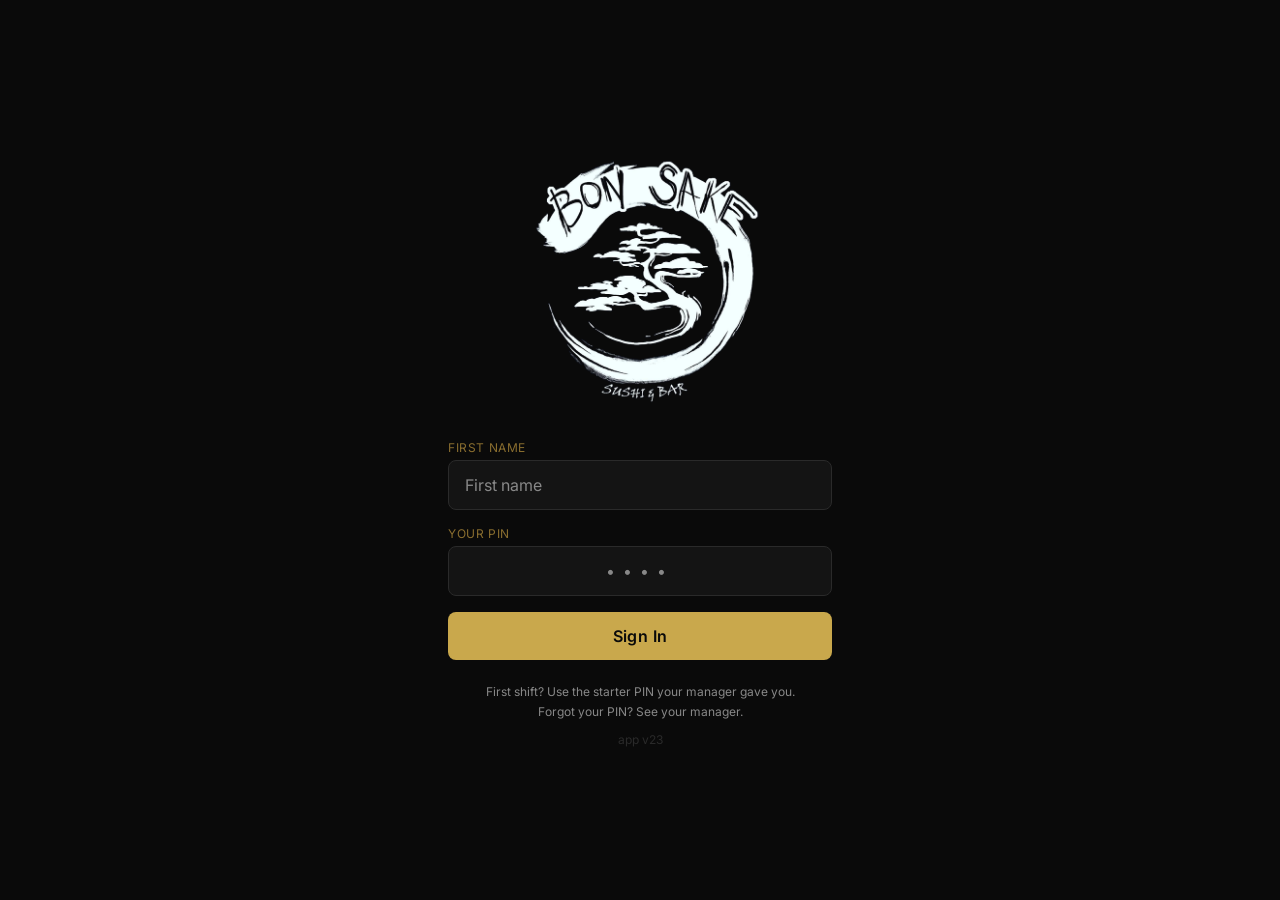
==== index.html @ b31db30c "v26: Level 2 becomes Describe It Level 1 stays recognition: pick the dish's ingredients out of a gri" ====
<!DOCTYPE html>
<html lang="en">
<head>
<meta charset="UTF-8" />
<meta name="viewport" content="width=device-width, initial-scale=1.0" />
<title>Bon Sake Sushi &amp; Bar Training Tool</title>

<!-- Fonts -->
<link rel="preconnect" href="https://fonts.googleapis.com">
<link rel="preconnect" href="https://fonts.gstatic.com" crossorigin>
<link href="https://fonts.googleapis.com/css2?family=Inter:wght@300;400;500;600;700&family=Shippori+Mincho:wght@500;600;700;800&display=swap" rel="stylesheet">

<!-- Safety net FIRST, stylesheet SECOND: if styles.css ever fails to load,
     screens still never stack. Because the stylesheet comes later, its own
     rules (including responsive lg:block overrides of .hidden) win whenever
     it is present. No !important here for exactly that reason. -->
<style>
  .hidden { display: none; }
</style>

<!-- Styles: pre-built at release time (see tools/regen-styles.html), so no
     in-browser compiler and no CDN dependency. Works on browsers as old as
     a 2013 iPad. Custom colors/fonts live in tools/regen-styles.html. -->
<link rel="stylesheet" href="/styles.css">

<style>
  html, body { background:#0A0A0A; }
  ::-webkit-scrollbar { height:6px; width:6px; }
  ::-webkit-scrollbar-track { background:#141414; }
  ::-webkit-scrollbar-thumb { background:#2A2A2A; border-radius:3px; }
  .no-scrollbar::-webkit-scrollbar { display:none; }
  .no-scrollbar { -ms-overflow-style:none; scrollbar-width:none; }

  /* Masks the PIN visually (shows dots) WITHOUT type="password", so the
     browser's password manager ignores it — no save prompts, no false
     "found in a data breach" warnings on 4-digit PINs. */
  .pin-mask { -webkit-text-security: disc; text-security: disc; }

  /* Flashcard flip */
  .flip-card { perspective: 1200px; }
  .flip-inner { position:relative; width:100%; height:100%; transition:transform .5s; transform-style:preserve-3d; }
  .flip-card.flipped .flip-inner { transform: rotateY(180deg); }
  .flip-face { position:absolute; inset:0; backface-visibility:hidden; -webkit-backface-visibility:hidden; display:flex; align-items:center; justify-content:center; border-radius:1rem; }
  .flip-back { transform: rotateY(180deg); }

  /* Selected table in the placement test */
  .tp-sel { box-shadow: 0 0 0 3px rgba(201,168,76,0.9); border-color: #C9A84C !important; }

  /* Highlighted table in the Table Number Test */
  .tbl-pulse { animation: tblPulse 1.2s ease-in-out infinite; }
  @keyframes tblPulse { 0%,100% { box-shadow: 0 0 0 0 rgba(201,168,76,0.7); } 50% { box-shadow: 0 0 0 9px rgba(201,168,76,0); } }

  .fade-in { animation: fadeIn .25s ease-out; }
  @keyframes fadeIn { from { opacity:0; transform: translateY(6px); } to { opacity:1; transform:none; } }

  .spin { animation: spin 1s linear infinite; }
  @keyframes spin { to { transform: rotate(360deg); } }

  /* Checklist editor: the row being dragged floats above the list */
  .dragging { opacity:.92; border-color:#C9A84C !important; box-shadow:0 8px 20px rgba(0,0,0,.55); }

  /* Floor map tiles keep a usable minimum size on small phones, whatever
     their percentage box works out to. */
  .tpTable, .floorTile { min-width:34px; min-height:30px; }
  .floorMark { min-height:20px; }

  /* Progress-page accordion sections */
  details.acc > summary { cursor:pointer; list-style:none; }
  details.acc > summary::-webkit-details-marker { display:none; }
  details.acc > summary .acc-chev { display:inline-block; transition: transform .2s; }
  details.acc[open] > summary .acc-chev { transform: rotate(90deg); }
</style>

<!-- PWA: home screen install support -->
<link rel="manifest" href="/manifest.json">
<meta name="theme-color" content="#0A0A0A">

<!-- iOS-specific home screen support -->
<meta name="apple-mobile-web-app-capable" content="yes">
<meta name="apple-mobile-web-app-status-bar-style" content="black-translucent">
<meta name="apple-mobile-web-app-title" content="Bon Sake">
<link rel="apple-touch-icon" href="/icons/icon-192.png">

<!-- Android / general -->
<link rel="icon" type="image/png" sizes="192x192" href="/icons/icon-192.png">
<link rel="icon" type="image/png" sizes="512x512" href="/icons/icon-512.png">
</head>

<body class="bg-bg text-text font-body min-h-screen antialiased">

<!-- =====================================================================
     GLOBAL LOADING OVERLAY
====================================================================== -->
<div id="loader" role="status" aria-live="polite" class="hidden fixed inset-0 z-[100] bg-black/70 backdrop-blur-sm flex items-center justify-center">
  <div class="flex flex-col items-center gap-3">
    <svg class="spin w-9 h-9 text-gold" viewBox="0 0 24 24" fill="none">
      <circle cx="12" cy="12" r="10" stroke="#2A2A2A" stroke-width="3"></circle>
      <path d="M12 2a10 10 0 0 1 10 10" stroke="#C9A84C" stroke-width="3" stroke-linecap="round"></path>
    </svg>
    <p id="loaderText" class="text-muted text-sm tracking-wide">Loading…</p>
  </div>
</div>

<!-- =====================================================================
     CONNECTION BANNER + TOASTS
     The banner owns "are we online" truth; toasts announce one-off
     successes and failures. Both are aria-live so screen readers hear them.
====================================================================== -->
<div id="offlineBanner" role="status" aria-live="polite"
     class="hidden fixed top-0 inset-x-0 z-[110] bg-[#4a3a12] border-b border-gold text-[#f0e2b8] text-center text-sm py-2 px-4"></div>
<div id="toastWrap" aria-live="polite"
     class="fixed bottom-24 inset-x-0 z-[120] flex flex-col items-center gap-2 px-4 pointer-events-none"></div>

<!-- =====================================================================
     LOGIN VIEW
====================================================================== -->
<section id="view-login" class="min-h-screen flex flex-col items-center justify-center px-6 py-10">
  <div class="w-full max-w-sm fade-in">
    <div id="loginLogo" class="flex justify-center mb-3"></div>

    <!-- Sign-in: first name + PIN. The PIN field brings up the number pad.
         The last-name field appears only when two people share both. -->
    <form id="loginForm" class="mt-8 space-y-4">
      <div>
        <label class="block text-xs uppercase tracking-wider text-golddim mb-1">First Name</label>
        <input id="loginFirst" type="text" autocomplete="off" required
          class="w-full bg-surface border border-line rounded-lg px-4 py-3 text-text placeholder-muted focus:border-gold focus:outline-none" placeholder="First name" />
      </div>
      <div>
        <label class="block text-xs uppercase tracking-wider text-golddim mb-1">Your PIN</label>
        <input id="loginPin" type="text" inputmode="numeric" pattern="[0-9]*" maxlength="5" required
          autocomplete="off" autocorrect="off" autocapitalize="off" spellcheck="false"
          class="pin-mask w-full bg-surface border border-line rounded-lg px-4 py-3 text-text text-center tracking-[0.5em] placeholder-muted focus:border-gold focus:outline-none" placeholder="••••" />
      </div>
      <div id="loginNames" class="hidden space-y-4">
        <p id="loginNamesMsg" class="text-xs text-gold text-center leading-relaxed"></p>
        <div>
          <label class="block text-xs uppercase tracking-wider text-golddim mb-1">Last Name</label>
          <input id="loginLast" type="text" autocomplete="off"
            class="w-full bg-surface border border-line rounded-lg px-4 py-3 text-text placeholder-muted focus:border-gold focus:outline-none" placeholder="Last name" />
        </div>
      </div>
      <p id="loginError" class="hidden text-fail text-sm text-center"></p>
      <button type="submit"
        class="w-full bg-gold hover:bg-[#d8b85e] text-bg font-semibold py-3 rounded-lg tracking-wide transition-colors">
        Sign In
      </button>
    </form>
    <p class="text-center text-muted text-xs mt-6">First shift? Use the starter PIN your manager gave you.</p>
    <p class="text-center text-muted text-xs mt-1">Forgot your PIN? See your manager.</p>
    <p id="verLine" class="text-center text-line text-xs mt-3">app v23</p>
  </div>
</section>

<!-- =====================================================================
     CHOOSE-YOUR-PIN VIEW
     Shown after signing in with the shared starter PIN (12345).
     Unskippable: from here on, first name + this PIN is the sign-in.
====================================================================== -->
<section id="view-pinchange" class="hidden min-h-screen flex flex-col items-center justify-center px-6 py-10">
  <div class="w-full max-w-sm fade-in text-center">
    <div id="pinLogo" class="flex justify-center mb-4"></div>
    <h2 class="font-display text-2xl text-text">Choose your PIN</h2>
    <p class="text-muted text-sm mt-2 leading-relaxed">Pick a 4 or 5 digit code only you know. From now on you sign in with your first name and this PIN.</p>
    <input id="newPin1" type="text" inputmode="numeric" pattern="[0-9]*" maxlength="5"
      autocomplete="off" autocorrect="off" autocapitalize="off" spellcheck="false"
      class="pin-mask w-full bg-surface border border-line rounded-lg px-4 py-3 text-text text-center tracking-[0.5em] placeholder-muted focus:border-gold focus:outline-none mt-6" placeholder="New PIN" />
    <input id="newPin2" type="text" inputmode="numeric" pattern="[0-9]*" maxlength="5"
      autocomplete="off" autocorrect="off" autocapitalize="off" spellcheck="false"
      class="pin-mask w-full bg-surface border border-line rounded-lg px-4 py-3 text-text text-center tracking-[0.5em] placeholder-muted focus:border-gold focus:outline-none mt-3" placeholder="Type it again" />
    <p id="pinChangeError" class="hidden text-fail text-sm mt-3"></p>
    <button onclick="submitNewPin()" class="mt-5 w-full bg-gold hover:bg-[#d8b85e] text-bg font-semibold py-3 rounded-lg transition-colors">Save My PIN</button>
    <button onclick="logout()" class="mt-3 w-full text-muted text-xs py-2">Log out instead</button>
  </div>
</section>

<!-- =====================================================================
     MAIN APP
====================================================================== -->
<section id="view-main" class="hidden min-h-screen flex flex-col">

  <!-- Header: identity only. The tab bar lives at the BOTTOM of the screen,
       where thumbs naturally rest on a phone. -->
  <header class="sticky top-0 z-40 bg-nav border-b border-line">
    <div class="max-w-5xl mx-auto px-4">
      <div class="flex items-center justify-between py-3">
        <div class="flex items-center gap-2.5">
          <div id="headerLogo" class="flex items-center"></div>
        </div>
        <div class="flex items-center gap-3">
          <!-- Who's logged in, made loud on purpose: on a shared device the next
               person needs to see at a glance that this is not their session. -->
          <span id="headerUser" class="inline-flex items-center gap-1.5 bg-chip border border-gold text-gold text-sm font-semibold rounded-full px-3.5 py-1.5"></span>
          <button onclick="logout()" class="text-xs text-muted hover:text-gold border border-line rounded-md px-3 py-1.5 transition-colors">Log out</button>
        </div>
      </div>
    </div>
  </header>

  <!-- Bottom tab bar: big icons where fingers rest. The safe-area padding
       keeps it above the iPhone home indicator. -->
  <nav class="fixed bottom-0 inset-x-0 z-40 bg-nav border-t border-line" role="tablist" aria-label="App sections"
       style="padding-bottom:env(safe-area-inset-bottom)">
    <div class="max-w-5xl mx-auto flex gap-1 px-1">
      <button data-tab="training" onclick="switchTab('training')" class="tabBtn hidden flex-1 pt-2 pb-1.5 text-xs font-medium border-t-2 border-transparent text-muted transition-colors"><span class="block text-2xl leading-none mb-0.5" aria-hidden="true">🎓</span><span class="block">Training</span></button>
      <button data-tab="duties"   onclick="switchTab('duties')"   class="tabBtn flex-1 pt-2 pb-1.5 text-xs font-medium border-t-2 border-transparent text-muted transition-colors"><span class="block text-2xl leading-none mb-0.5" aria-hidden="true">✅</span><span class="block">Duties</span></button>
      <button data-tab="floor"    onclick="switchTab('floor')"    class="tabBtn flex-1 pt-2 pb-1.5 text-xs font-medium border-t-2 border-transparent text-muted transition-colors"><span class="block text-2xl leading-none mb-0.5" aria-hidden="true">🗺️</span><span class="block">Floor</span></button>
      <button data-tab="study"    onclick="switchTab('study')"    class="tabBtn flex-1 pt-2 pb-1.5 text-xs font-medium border-t-2 border-transparent text-muted transition-colors"><span class="block text-2xl leading-none mb-0.5" aria-hidden="true">📖</span><span class="block">Study</span></button>
      <button data-tab="test"     onclick="switchTab('test')"     class="tabBtn flex-1 pt-2 pb-1.5 text-xs font-medium border-t-2 border-transparent text-muted transition-colors"><span class="block text-2xl leading-none mb-0.5" aria-hidden="true">✏️</span><span class="block">Test</span></button>
      <button data-tab="progress" onclick="switchTab('progress')" class="tabBtn flex-1 pt-2 pb-1.5 text-xs font-medium border-t-2 border-transparent text-muted transition-colors"><span class="block text-2xl leading-none mb-0.5" aria-hidden="true">📊</span><span class="block">Progress</span></button>
      <button data-tab="team"     onclick="switchTab('team')"     class="tabBtn hidden flex-1 pt-2 pb-1.5 text-xs font-medium border-t-2 border-transparent text-muted transition-colors"><span class="block text-2xl leading-none mb-0.5" aria-hidden="true">👥</span><span class="block">Team</span></button>
    </div>
  </nav>

  <!-- Tab content (bottom padding clears the fixed tab bar) -->
  <main class="flex-1 max-w-5xl w-full mx-auto px-4 py-5 pb-28">
    <div id="tab-training" class="hidden" role="tabpanel" tabindex="-1" aria-label="Training"></div>
    <div id="tab-study"    class="hidden" role="tabpanel" tabindex="-1" aria-label="Study"></div>
    <div id="tab-floor"    class="hidden" role="tabpanel" tabindex="-1" aria-label="Floor"></div>
    <div id="tab-duties"   class="hidden" role="tabpanel" tabindex="-1" aria-label="Duties"></div>
    <div id="tab-test"     class="hidden" role="tabpanel" tabindex="-1" aria-label="Test"></div>
    <div id="tab-progress" class="hidden" role="tabpanel" tabindex="-1" aria-label="Progress"></div>
    <div id="tab-team"     class="hidden" role="tabpanel" tabindex="-1" aria-label="Team"></div>
  </main>
</section>

<!-- =====================================================================
     ANTI-CHEAT MODAL
====================================================================== -->
<div id="antiCheatModal" class="hidden fixed inset-0 z-[90] bg-black/85 flex items-center justify-center px-6">
  <div class="w-full max-w-md bg-surface border-2 border-gold rounded-2xl p-7 text-center fade-in">
    <div id="modalLogo" class="flex justify-center mb-4"></div>
    <h2 class="font-display text-2xl text-text leading-snug">This isn't an open book test.<br>Stay until it's complete.</h2>
    <p class="text-muted text-sm mt-4">Leaving this test early will be recorded and your manager will be able to see it.</p>
    <button id="antiCheatStart" class="mt-6 w-full bg-gold hover:bg-[#d8b85e] text-bg font-semibold py-3 rounded-lg transition-colors">
      I Understand. Start Test
    </button>
  </div>
</div>

<!-- =====================================================================
     STYLED CONFIRM/ALERT MODAL
     Replaces the browser's native alert() and confirm() popups so every
     dialog matches the app instead of shattering the look mid-flow.
====================================================================== -->
<div id="appModal" class="hidden fixed inset-0 z-[95] bg-black/85 flex items-center justify-center px-6"
     role="dialog" aria-modal="true" aria-labelledby="appModalTitle">
  <div class="w-full max-w-sm bg-surface border border-gold rounded-2xl p-6 text-center fade-in">
    <p id="appModalTitle" class="font-display text-xl text-text leading-snug"></p>
    <p id="appModalMsg" class="text-muted text-sm mt-3 leading-relaxed"></p>
    <input id="appModalInput" type="text" autocomplete="off"
           class="hidden mt-4 w-full bg-bg border border-line rounded-lg px-4 py-3 text-text text-center placeholder-muted focus:border-gold focus:outline-none" />
    <button id="appModalOk" class="mt-6 w-full bg-gold hover:bg-[#d8b85e] text-bg font-semibold py-3 rounded-lg transition-colors"></button>
    <button id="appModalCancel" class="mt-2 w-full border border-line text-muted py-2.5 rounded-lg text-sm"></button>
  </div>
</div>

<!-- =====================================================================
     DUTY CHECKLIST EDITOR (managers) — full screen so every task is
     readable while editing; rows reorder by grabbing the ⠿ handle.
====================================================================== -->
<div id="dutyEditorFS" class="hidden fixed inset-0 z-[85] bg-bg overflow-y-auto"></div>

<!-- =====================================================================
     QUICK PRACTICE OVERLAY
====================================================================== -->
<div id="quickPractice" class="hidden fixed inset-0 z-[80] bg-black/85 flex items-end sm:items-center justify-center sm:px-6">
  <div class="w-full max-w-lg bg-surface border border-gold rounded-t-2xl sm:rounded-2xl p-6 max-h-[90vh] overflow-y-auto no-scrollbar fade-in" id="quickPracticeBody"></div>
</div>

<script>
/* ===========================================================================
   BON SAKE TRAINING TOOL — FRONT END
   Single-file vanilla JS app. Talks to the Apps Script API via fetch().
=========================================================================== */

// ---- API endpoint (your deployed Apps Script Web App) ---------------------
const API_URL = "https://script.google.com/macros/s/AKfycbxUzbB0Er0K64zjXiNxt-8FgHES7bUkI2YeFvFIo8AYf5YKC_PqmBKBMzQPUf_PtH7i/exec";

// ---- Tunable settings -----------------------------------------------------
const APP_VERSION = 26;           // shown on the login screen; bump with each release
const MAX_ROLL_QUESTIONS = 20;   // cap per roll-component test (keeps "Full Menu" sane)
const WORDBANK_SIZE      = 20;   // Level 2 word bank: true ingredients + fillers, capped here
const DESC_QUESTIONS     = 15;   // Description Recall question count
const ALLERGEN_QUESTIONS = 15;   // Allergen Awareness question count
const PASS_DEFAULT       = 80;   // standard pass %
const PASS_ALLERGEN      = 90;   // allergens are safety-critical

// ---- Global app state -----------------------------------------------------
const S = {
  user: null,            // { first_name, last_name, role }
  results: [],           // this user's Test Results rows
  menu: [],              // normalized food items
  allIngredients: [],    // unique ingredient list (alphabetical) for word bank
  drinksAvailable: false,
  pairingsAvailable: false,
  activeTab: 'study',
  testActive: false,     // true while a test is running (locks nav)
  study: { group: null, section: null, itemId: null, showDetailMobile: false },   // null group = Food/Beverage picker
  testBrowse: { section: null },   // selected category in the dish-by-dish Test tab
  config: {},            // key/value settings from the Config sheet (expiry months, thresholds)
  gates: [],             // serving-gate groups from the Gate Requirements sheet
  layout: [],            // Floor Layout rows: { room, table, x, y, w, h, shape }
  floorBrowse: { room: null },   // selected room on the Floor tab
  dutyLists: [],         // Duty Checklists rows: { list, order, task, days }
  duty: null,            // active checklist run
  manual: null,          // trainee manual from the four Manual sheet tabs (null until served)
  closeoutQs: [],        // end-of-day questions (editable in the sheet)
  trainerQs: [],         // trainer sign-off questions (editable in the sheet)
  training: { view: 'path', phase: null, shift: null, sop: null, check: null, back: null, shiftClosing: 0 },
  dishNotes: {},         // this user's tasting notes: { item_id: { chips:[], pitch:'' } }
  test:  null            // active test object
};

// ---- Menu Terms flashcards ------------------------------------------------
// Content now lives in the "Menu Terms" sheet tab (see flashcards()). This
// built-in copy is only the fallback until the backend that serves it is
// deployed, and the seed the backend writes into a fresh sheet.
const FLASHCARDS_BUILTIN = [
  { term:'NIGIRI',
    def:'Fresh raw fish served over a small hand-pressed ball of seasoned rice. Ordered by the piece (2pc unless noted). The fish is the star; the rice is just the vehicle.',
    fact:'Nigiri means "to grip" in Japanese, named for the way the chef presses each piece by hand.' },
  { term:'SASHIMI',
    def:'Fresh raw fish served alone. No rice, no roll. Thin sliced, pure protein. For the guest who wants the cleanest expression of the fish.',
    fact:'Sashimi means "pierced body" in Japanese.' },
  { term:'HOSOMAKI',
    def:'A thin roll with seaweed (nori) on the outside. Usually one or two ingredients. Simple, traditional. The seaweed wrapper is visible and intentional.',
    fact:'Hosomaki means "thin roll," and it is the classic style served in Japan.' },
  { term:'URAMAKI',
    def:'A roll with rice on the outside and seaweed on the inside. Most American-style rolls are uramaki. The rice is what you see first.',
    fact:'Uramaki means "inside-out roll," first made in Los Angeles in the 1960s.' },
  { term:'TEMAKI',
    def:'A hand roll. Seaweed cone shape, filled with ingredients. Not cut into pieces. Meant to be eaten immediately before the seaweed gets soft.',
    fact:'Temaki means "hand roll," and it is meant to be eaten right away, while the seaweed is still crisp.' },
  { term:'SIGNATURE MAKI',
    def:"Bon Sake's house specialty rolls. Larger, more complex builds with premium ingredients. These are the high-ticket items.",
    fact:'The word "maki" simply means "roll," named for the bamboo mat used to roll it.' },
  { term:'SIGNATURE SASHIMI',
    def:'Premium raw fish preparations with house-made sauces and garnishes. Not your standard sashimi; these are plated dishes with layered flavors.',
    fact:'In Japan, sashimi slices are usually plated in odd numbers.' },
  { term:'SIGNATURE NIGIRI',
    def:"One piece per order. Bon Sake's elevated take on traditional nigiri: house sauces, special preparations, premium toppings. Priced per piece.",
    fact:'A good nigiri is pressed just firm enough to hold together until it reaches your mouth.' },
  { term:'SOY PAPER',
    def:'A thin sheet made from soy, used instead of nori (seaweed) on many Signature Maki rolls. Lighter flavor, slightly sweet.',
    fact:'Soy paper is made from pressed soybeans and comes in colors like pink and green.' },
  { term:'PONZU',
    def:'A citrus-based soy sauce, lighter and more acidic than regular soy. Used frequently across the menu as a finishing sauce or dipping component.',
    fact:'The "pon" in ponzu comes from a Dutch word for citrus punch.' },
  { term:'YUZU KOSHO',
    def:'A Japanese condiment made from yuzu citrus peel, chili, and salt. Bright, spicy, aromatic. Appears in several dishes; it adds heat and citrus at the same time.',
    fact:'Yuzu kosho is fermented for days or weeks to marry the citrus, chili, and salt.' },
  { term:'TOBIKO',
    def:'Flying fish roe: small, crunchy, briny fish eggs used as a topping. Comes in varieties: regular (orange), habanero (red, spicy), wasabi (green).',
    fact:'Tobiko gets its color from what it is mixed with: squid ink makes it black, wasabi makes it green.' },
  { term:'FOIE GRAS',
    def:'Seared duck liver: rich, buttery, luxurious. Appears in several premium items including the Bimini Bay, High Roller, and Foie Gras nigiri.',
    fact:'Foie gras is French for "fat liver," and people have prized it for over 4,000 years.' },
  { term:'DASHI',
    def:'A Japanese cooking stock made from kombu seaweed and dried fish. The base of many broths and sauces at Bon Sake. Subtle, savory, umami-forward.',
    fact:'Umami, the "fifth taste," was discovered in 1908 by a scientist studying dashi.' }
];

// ---- Upsell scenarios -----------------------------------------------------
// Same deal: the "Upsell Scenarios" sheet tab is the source of truth now,
// and this is the fallback + seed.
const UPSELL_BUILTIN = [
  { s:'A guest orders the Teriyaki Chicken and a side of Fried Rice.',
    o:['Would you like to add a protein to your fried rice: tenderloin, pork belly, chicken, or shrimp?','Can I get you anything else?','Great choice!','Would you like dessert?'], c:0,
    e:"The Fried Rice protein add-on is a direct upsell, up to $7.95 additional. Always name the options. Guests who hear them say yes more than guests who are just asked 'anything else?'" },
  { s:'A guest orders the Filet.',
    o:['Would you like to add two diver scallops for $16.95 or lump blue crab for $9.95?','Would you like a salad?','That\'s a great choice.','Would you like a drink?'], c:0,
    e:'The Filet has two listed add-ons. These are printed on the menu; your job is to say them out loud. Guests rarely read add-ons. Saying them converts.' },
  { s:"A guest says they've never been here before and they love seafood.",
    o:["You should try the High Roller. It's our most indulgent roll with lump blue crab, tuna, foie gras, and truffle honey.",'Everything is good.','What kind of seafood do you like?','Do you like sushi?'], c:0,
    e:'First-timers who love seafood are your best upsell opportunity. Lead with the highest-ticket premium item with confidence. The High Roller sells itself if you describe it right.' },
  { s:"A table of four is sharing several rolls but hasn't ordered any small plates.",
    o:['Have you had a chance to look at our small plates? The Kimchi Crab Cake and the Scallops are two of my favorites for the table to share.','Are you ready to order?','Can I get you more water?','Would you like to see the menu again?'], c:0,
    e:'Shared tables are the highest add-on opportunity. Name two specific items, not the whole menu. Specificity drives decisions.' },
  { s:'A guest orders the Spicy Tuna roll and a water.',
    o:['We have a great sake selection that pairs really well with spicy tuna. Can I tell you about a couple of options?','Water is fine.','Would you like a beer?','Are you sure you don\'t want anything else to drink?'], c:0,
    e:"A guest ordering water isn't necessarily a non-drinker; they may not know what's available. A specific, confident offer converts better than a generic question." },
  { s:'A guest finishes their rolls and looks satisfied.',
    o:['We have a few more things coming out. Can I bring you a Bon Bowl or Sake Bowl to round out the meal?','Can I get you your check?','How was everything?','Would you like more water?'], c:0,
    e:"A satisfied guest is an open guest. The poke bowls are mid-ticket items that are easy to add. Don't go straight to the check." },
  { s:"A guest asks 'What's the difference between nigiri and sashimi?'",
    o:['Nigiri is raw fish over rice, two pieces per order. Sashimi is just the fish, sliced thin, no rice. Both are fresh and raw.','They\'re both raw fish.','I\'ll find out for you.','They\'re pretty similar.'], c:0,
    e:"This is one of the most common guest questions. If you can't answer it cleanly and confidently, you lose credibility at the table. Know it cold." },
  { s:"A guest says 'I'm not a big raw fish person.'",
    o:['We have a lot of cooked options. The Rock and Roll has tempura shrimp, the Voodoo has spicy salmon and tempura shrimp, and from the grill the Wagyu Sliders are incredible. What sounds good?','We do have cooked options.','Most people end up liking it.','The California Roll is cooked.'], c:0,
    e:"Never let a guest feel like the menu isn't for them. Name three specific items across price points. Give them a reason to stay and spend." },
  { s:"A guest asks 'What's your most popular roll?'",
    o:["The Bimini Bay is one of our most popular. It has seared salmon, tempura shrimp, foie gras, and bacon jam. It's rich and a little different from anything else you'll find. The High Roller is also incredible if you want to go all out.",'We have a lot of good ones.','That\'s hard to say; they\'re all great.','The California Roll is always popular.'], c:0,
    e:'This question is an invitation to sell. Name two premium rolls with confidence. The guest who asks this question is ready to be guided, so guide them to the high-ticket items.' },
  { s:'A group of six is seated and one person says they don\'t eat fish.',
    o:['We have you covered. The Wagyu Sliders, Chicken Karaage, Crispy Beef Gyudon, and Chili Garlic Udon are all excellent. I can also add chicken, pork belly, or tenderloin to the fried rice or udon.','We\'re mainly a sushi restaurant.','We might have a few options.','The veggie roll is an option.'], c:0,
    e:'A non-fish eater at a sushi restaurant needs to feel welcomed immediately. Name real dishes with confidence. This is also a table of six, so a 20% auto-gratuity applies. Every add-on matters.' }
];

// ---- Allergen option labels (fixed, no decoys) ----------------------------
const ALLERGEN_OPTIONS = [
  { key:'shellfish', label:'Shellfish' },
  { key:'gluten',    label:'Gluten' },
  { key:'dairy',     label:'Dairy' },
  { key:'egg',       label:'Egg' },
  { key:'soy',       label:'Soy' },
  { key:'tree_nuts', label:'Tree Nuts' },
  { key:'foie_gras', label:'Foie Gras (duck liver)' }
];

// ---- Study filter pills ---------------------------------------------------
const SECTIONS = [
  'All Items','Signature Maki','Signature Sashimi','Signature Nigiri','Uramaki & Temaki',
  'Hosomaki','Nigiri & Sashimi','Sushi Small Plates','Sushi Starters','Small Plates',
  'Soups & Salads','Large Plates','Yaki — From the Grill',
  'Signature Cocktails','Mocktails','Beers & Seltzers','Bar Prep','Menu Terms'
];

// ---- Test tracks (Service Skills; dish tests come from the menu itself) ----
// Description Recall was retired 2026-08-12: dish descriptions join the
// regular dish tests when the chef's descriptions land in sell_description.
const TRACKS = [
  { id:'tm_know',     name:'Menu Terms',           type:'know',        levels:false },
  { id:'tm_allergen', name:'Allergen Awareness',   type:'allergen',    levels:false, pass:PASS_ALLERGEN },
  { id:'tm_upsell',   name:'Upsell Test',          type:'upsell',      levels:false },
  { id:'tm_beers',    name:'Beer & Seltzer List',  type:'beers',       levels:false },
  { id:'tm_bar',      name:'🍹 Bartending Basics', type:'soon' }
];
// Drink sections live in their own Test dropdown, away from the food.
// Bar Prep = the batches, purees, and standards from the bar binder.
const BEV_SECTIONS = ['Signature Cocktails','Mocktails','Beers & Seltzers','Bar Prep'];

// Beers we do NOT serve, mixed into the Beer & Seltzer List test as decoys.
const BEER_DECOYS = ['Corona Extra','Modelo Especial','Heineken','Blue Moon','Stella Artois','Guinness','Dos Equis','White Claw','Truly','Yuengling'];

/* ===========================================================================
   LOGO (recreated as SVG — brushstroke enso circle with a bonsai silhouette)
=========================================================================== */
function logoSVG() {
  return `
  <svg viewBox="0 0 100 100" xmlns="http://www.w3.org/2000/svg" class="w-full h-full">
    <defs></defs>
    <!-- Enso brush circle (open) -->
    <circle cx="50" cy="51" r="40" fill="none" stroke="#D4CFC7" stroke-width="6"
            stroke-linecap="round" stroke-dasharray="218 70" transform="rotate(-35 50 51)"/>
    <!-- Bonsai trunk -->
    <path d="M50 78 C49 68 42 64 44 56 C45 50 54 50 53 43 C52 38 47 38 50 30"
          fill="none" stroke="#D4CFC7" stroke-width="3" stroke-linecap="round"/>
    <path d="M46 56 C42 54 38 56 35 53" fill="none" stroke="#D4CFC7" stroke-width="2.4" stroke-linecap="round"/>
    <path d="M53 46 C58 45 61 47 64 44" fill="none" stroke="#D4CFC7" stroke-width="2.4" stroke-linecap="round"/>
    <!-- Foliage clouds -->
    <ellipse cx="34" cy="40" rx="13" ry="6"  fill="#D4CFC7"/>
    <ellipse cx="52" cy="30" rx="15" ry="6.5" fill="#D4CFC7"/>
    <ellipse cx="66" cy="41" rx="12" ry="5.5" fill="#D4CFC7"/>
    <ellipse cx="44" cy="48" rx="10" ry="4.5" fill="#D4CFC7"/>
    <ellipse cx="60" cy="49" rx="9"  ry="4"   fill="#D4CFC7"/>
    <!-- Soil line -->
    <path d="M38 80 Q50 84 62 80" fill="none" stroke="#D4CFC7" stroke-width="3" stroke-linecap="round"/>
  </svg>`;
}

// Renders the real Bon Sake logo image. mix-blend-lighten drops the black
// backdrop so the white artwork sits cleanly on the app's dark surfaces.
// If the image file is missing, falls back to the SVG above.
function logoImg(sizeClasses){
  return `<img src="/logo.png" alt="Bon Sake Sushi &amp; Bar" class="${sizeClasses} object-contain mix-blend-lighten" onerror="logoFallback(this)">`;
}
function logoFallback(img){
  const wrap = document.createElement('div');
  wrap.className = img.className.replace('mix-blend-lighten','').trim();
  wrap.innerHTML = logoSVG();
  img.replaceWith(wrap);
}

/* ===========================================================================
   SMALL UTILITIES
=========================================================================== */
function $(id){ return document.getElementById(id); }
function show(el){ el.classList.remove('hidden'); }
function hide(el){ el.classList.add('hidden'); }
function esc(str){ return String(str==null?'':str).replace(/[&<>"']/g, c => ({'&':'&amp;','<':'&lt;','>':'&gt;','"':'&quot;',"'":'&#39;'}[c])); }
function showLoader(msg){ $('loaderText').textContent = msg || 'Loading…'; show($('loader')); }
function hideLoader(){ hide($('loader')); }
function shuffle(arr){ const a = arr.slice(); for(let i=a.length-1;i>0;i--){ const j=Math.floor(Math.random()*(i+1)); [a[i],a[j]]=[a[j],a[i]]; } return a; }
function sample(arr, n){ return shuffle(arr).slice(0, n); }
function titleCap(s){ return s.replace(/\b\w/g, c => c.toUpperCase()); }
function fmtPrice(p){ return (p==='' || p==null) ? '' : '$' + Number(p).toFixed(2); }
function fmtDate(iso){ if(!iso) return '-'; const d = new Date(iso); if(isNaN(d)) return '-'; return d.toLocaleDateString(undefined,{month:'short',day:'numeric',year:'numeric'}); }
function userKey(){ return ('bonsake_stats_' + (S.user?S.user.first_name:'') + '_' + (S.user?S.user.last_name:'')).toLowerCase(); }
// Collapsible section card (used by the Progress and Test screens).
function accBox(title, note, inner, open, toggleAttr){
  return `
    <details class="acc bg-surface border border-line rounded-xl mb-3" ${open?'open':''} ${toggleAttr||''}>
      <summary class="flex items-center justify-between px-4 py-3">
        <span class="min-w-0"><span class="text-sm uppercase tracking-wider text-golddim">${title}</span>
        ${note?`<span class="text-xs text-muted ml-2">${note}</span>`:''}</span>
        <span class="acc-chev text-gold ml-3" aria-hidden="true">›</span>
      </summary>
      <div class="px-4 pb-4">${inner}</div>
    </details>`;
}

/* ===========================================================================
   API CALLS
=========================================================================== */
// GET read request
async function apiGet(action, params){
  let url = API_URL + '?action=' + encodeURIComponent(action);
  if(params) for(const k in params) url += '&' + k + '=' + encodeURIComponent(params[k]);
  return fetchJson(url, { method:'GET' });
}
// POST write request. text/plain avoids a CORS preflight Apps Script can't answer.
async function apiPost(data){
  return fetchJson(API_URL, {
    method:'POST',
    headers:{ 'Content-Type':'text/plain;charset=utf-8' },
    body: JSON.stringify(data)
  });
}

/* ===========================================================================
   RELIABILITY LAYER
   Restaurant wifi dies nightly, so no write is allowed to fail silently.
   - fetchJson: every request gets a hard timeout instead of hanging forever
   - apiSend:   writes retry on network failure with growing waits
   - outbox:    writes that still can't get through are saved on the phone
                (localStorage) and resent automatically when back online
   - toast/banner: the user is always told what happened
   - reportError: failures land in the Error Log sheet the manager can read
=========================================================================== */
const FETCH_TIMEOUT_MS = 20000;
async function fetchJson(url, opts){
  // Very old Safari (iPadOS 12 and earlier) lacks AbortController; degrade
  // to a plain fetch there rather than blocking sign-in entirely.
  if(typeof AbortController === 'undefined'){
    const res = await fetch(url, opts);
    return res.json();
  }
  const ctrl = new AbortController();
  const timer = setTimeout(() => ctrl.abort(), FETCH_TIMEOUT_MS);
  try {
    const res = await fetch(url, Object.assign({}, opts, { signal: ctrl.signal }));
    return await res.json();
  } finally { clearTimeout(timer); }
}

// Reliable write: up to 3 attempts (immediately, after 2s, after 5s).
// Resolves with the server's reply; throws only after the last attempt.
// A real server answer (even ok:false) is returned, never retried — the
// server saying "no" is not the same as the wifi eating the request.
async function apiSend(data){
  // The device already knows when it has no network — fail fast so the
  // caller can queue to the outbox instead of making the user wait out
  // three doomed attempts.
  if(!navigator.onLine) throw new Error('offline');
  const waits = [0, 2000, 5000];
  let lastErr;
  for(let i = 0; i < waits.length; i++){
    if(waits[i]) await new Promise(r => setTimeout(r, waits[i]));
    try { return await apiPost(data); }
    catch(e){ lastErr = e; }
  }
  throw lastErr;
}

/* ---- Outbox: writes that survive dead wifi and even closing the app ---- */
const OUTBOX_KEY = 'bonsake_outbox';
function outboxLoad(){ try { return JSON.parse(localStorage.getItem(OUTBOX_KEY) || '[]'); } catch(e){ return []; } }
function outboxSave(list){ try { localStorage.setItem(OUTBOX_KEY, JSON.stringify(list)); } catch(e){ reportError('outbox-save', e); } }
function outboxAdd(data, label){
  const list = outboxLoad();
  list.push({ data, label: label || data.action, added: new Date().toISOString() });
  outboxSave(list);
  updateOnlineUI();
}
let _flushing = false;
async function flushOutbox(){
  if(_flushing || !navigator.onLine) return;
  let list = outboxLoad();
  if(!list.length) return;
  _flushing = true;
  try {
    while(list.length){
      const item = list[0];
      let r;
      try { r = await apiPost(item.data); }
      catch(e){ break; }   // still unreachable — keep the queue, try again later
      // The server answered. ok:false means it refused (bad data, not bad
      // wifi); retrying forever won't change its mind, so log it and move on.
      if(r && r.ok === false) reportError('outbox:' + item.label, new Error(r.error || 'server refused'));
      list.shift();
      outboxSave(list);
    }
  } finally {
    _flushing = false;
    updateOnlineUI();
  }
}

/* ---- Toasts: small self-dismissing notices, errors stay longer ---- */
function toast(msg, kind){
  const wrap = $('toastWrap'); if(!wrap) return;
  const el = document.createElement('div');
  el.setAttribute('role','status');
  el.className = 'pointer-events-auto max-w-sm w-full text-center text-sm rounded-lg px-4 py-3 border fade-in ' +
    (kind === 'error' ? 'bg-[#2a1414] border-fail text-[#e8b4ad]' : 'bg-surface border-pass text-text');
  el.textContent = msg;
  wrap.appendChild(el);
  setTimeout(() => {
    el.style.transition = 'opacity .4s'; el.style.opacity = '0';
    setTimeout(() => el.remove(), 450);
  }, kind === 'error' ? 6000 : 3500);
}

/* ---- Styled confirm/alert (replaces the browser's native popups) ----
   Both return a Promise so call sites read like the old confirm():
     if(!await appConfirm({...})) return;
   Escape and the cancel button both mean "no". Focus lands on the confirm
   button so a keyboard or switch user isn't stranded. */
function _openModal(o, withCancel, withInput){
  return new Promise(resolve => {
    const wrap = $('appModal');
    const ok = $('appModalOk'), cancel = $('appModalCancel'), input = $('appModalInput');
    $('appModalTitle').textContent = o.title || '';
    $('appModalMsg').textContent = o.message || '';
    ok.textContent = o.confirmLabel || 'OK';
    cancel.textContent = o.cancelLabel || 'Cancel';
    cancel.classList.toggle('hidden', !withCancel);
    input.classList.toggle('hidden', !withInput);
    input.classList.toggle('pin-mask', !!o.pin);
    if(withInput){
      input.value = '';
      input.placeholder = o.placeholder || '';
      input.setAttribute('inputmode', o.pin ? 'numeric' : 'text');
      input.maxLength = o.pin ? 5 : 200;
    }
    const prevFocus = document.activeElement;
    const done = v => {
      hide(wrap);
      ok.onclick = cancel.onclick = input.onkeydown = null;
      document.removeEventListener('keydown', onKey);
      if(prevFocus && prevFocus.focus) prevFocus.focus();
      resolve(v);
    };
    const yes = () => done(withInput ? input.value.trim() : true);
    const no  = () => done(withInput ? null : false);
    const onKey = e => { if(e.key === 'Escape') no(); };
    document.addEventListener('keydown', onKey);
    ok.onclick = yes;
    cancel.onclick = no;
    if(withInput) input.onkeydown = e => { if(e.key === 'Enter') yes(); };
    show(wrap);
    (withInput ? input : ok).focus();
  });
}
function appConfirm(opts){ return _openModal(typeof opts === 'string' ? { message: opts } : (opts || {}), true, false); }
function appAlert(message, title, confirmLabel){ return _openModal({ title: title || '', message, confirmLabel: confirmLabel || 'OK' }, false, false); }
function appPrompt(opts){ return _openModal(opts || {}, true, true); }

/* ---- Online/offline awareness ---- */
function updateOnlineUI(){
  const b = $('offlineBanner'); if(!b) return;
  const pending = outboxLoad().length;
  if(!navigator.onLine){
    b.textContent = "You're offline. Studying still works, and anything you save will send itself when the connection returns.";
    show(b);
  } else if(pending){
    b.textContent = 'Back online. Sending your saved work…';
    show(b);
  } else hide(b);
}
window.addEventListener('online',  () => { updateOnlineUI(); flushOutbox(); });
window.addEventListener('offline', updateOnlineUI);
setInterval(flushOutbox, 30000);   // safety net: retry queued work twice a minute

/* ---- Error reporting: failures become rows the manager can read ----
   Throttled per location so a broken spot can't flood the sheet, and it
   never retries or queues — error reporting must never cause more errors. */
const _errCounts = {};
function reportError(where, err){
  try {
    console.warn('[bonsake]', where, err);
    _errCounts[where] = (_errCounts[where] || 0) + 1;
    if(_errCounts[where] > 3 || !navigator.onLine) return;
    const who = S.user ? (S.user.first_name + ' ' + S.user.last_name) : '(not signed in)';
    apiPost({ action:'logError', who, where,
      what: String((err && err.message) || err || 'unknown'),
      app_version: APP_VERSION }).catch(() => {});
  } catch(e){ /* reporting the reporter helps no one */ }
}

/* ===========================================================================
   STARTUP
=========================================================================== */
window.addEventListener('DOMContentLoaded', () => {
  $('loginLogo').innerHTML  = logoImg('w-56 h-56 sm:w-64 sm:h-64');
  $('headerLogo').innerHTML = logoImg('w-11 h-11');
  $('modalLogo').innerHTML  = logoImg('w-20 h-20');
  $('pinLogo').innerHTML    = logoImg('w-24 h-24');
  $('loginForm').addEventListener('submit', handleLogin);
  $('antiCheatStart').addEventListener('click', beginTestAfterModal);
  // Version stamp for support: "app vX · server vY" on the login screen.
  // The ping also warms up the backend so the first real request is faster.
  apiGet('ping').then(r => {
    const el = $('verLine');
    if(el && r && r.version) el.textContent = 'app v' + APP_VERSION + ' · server v' + r.version;
  }).catch(()=>{});
  updateOnlineUI();   // show the offline banner right away if we boot without wifi
  flushOutbox();      // send any work saved from a previous visit
  restoreSession();   // if a refresh wiped memory, silently log the user back in
});

/* ===========================================================================
   AUTH
=========================================================================== */
async function handleLogin(e){
  e.preventDefault();
  hide($('loginError'));
  const first = $('loginFirst').value.trim();
  const pin = $('loginPin').value.trim();
  if(!first) return loginError('Enter your first name.');
  if(!/^\d{4,5}$/.test(pin)) return loginError('Enter your PIN.');
  const lastShown = !$('loginNames').classList.contains('hidden');

  showLoader('Signing you in…');
  try {
    let r;
    if(lastShown){
      const last = $('loginLast').value.trim();
      if(!last){ hideLoader(); return loginError('Please add your last name.'); }
      r = await doLogin(first, last, pin);
    } else {
      r = await doLoginByFirst(first, pin);
      if(!r.ok && r.need_name){
        // Two people share this first name and PIN (or the shared starter):
        // the last name settles it, one time only.
        hideLoader();
        showLoginNames('Add your last name too, just this once.');
        return;
      }
    }
    hideLoader();
    if(!r.ok) return loginError(r.error || 'Name or PIN not recognized. See your manager.');
    afterLogin(r);
  } catch(err){
    hideLoader();
    loginError('Something went wrong connecting to the server. Please try again.');
  }
}
function showLoginNames(msg){
  const w = $('loginNames');
  show(w);
  $('loginNamesMsg').textContent = msg || '';
  $('loginLast').focus();
}
// Where a fresh sign-in lands: straight into the app, unless they're still
// on a starter or legacy PIN — then they choose their own first.
function afterLogin(r, opts){
  if(r.needs_pin_change) showPinChange();
  else enterApp(opts);
}

// Shared login path used by the name form and silent session-restore on refresh.
async function doLogin(first, last, pin){
  let r;
  try {
    r = await apiPost({ action:'login', first, last, pin });
  } catch(e){
    // Server unreachable. If this person has logged in on this device before
    // and we have a cached menu, open in offline study mode instead of a wall.
    const off = tryOfflineLogin(first, last, pin);
    if(off) return off;
    throw e;
  }
  if(!r.ok) return { ok:false, error:r.error };
  return finishLogin(r, pin);
}

// The standard path: first name + PIN identifies the person. Falls back to
// the older login flows when the server has not been updated yet.
async function doLoginByFirst(first, pin){
  let r;
  try {
    r = await apiPost({ action:'loginByFirst', first, pin });
  } catch(e){
    const off = tryOfflineLoginByFirst(first, pin);
    if(off) return off;
    throw e;
  }
  if(!r.ok && /unknown action/i.test(r.error || '')){
    // Backend predates first-name login. A 5-digit PIN can still identify
    // by itself; otherwise the full-name form takes over.
    if(/^\d{5}$/.test(pin)) return doLoginByPin(pin);
    return { ok:false, need_name:true };
  }
  if(!r.ok) return { ok:false, error:r.error, need_name: !!r.need_name };
  return finishLogin(r, pin);
}
// Offline first-name sign-in against the cached snapshots on this device.
function tryOfflineLoginByFirst(first, pin){
  if(!/^\d{4,5}$/.test(pin) || pin === '12345') return null;
  for(let i = 0; i < localStorage.length; i++){
    const k = localStorage.key(i);
    if(!k || k.indexOf('bonsake_usercache_') !== 0) continue;
    let u = null;
    try { u = JSON.parse(localStorage.getItem(k) || 'null'); } catch(e){ u = null; }
    if(u && u.pin === pin && u.user &&
       String(u.user.first_name || '').toLowerCase() === first.toLowerCase()){
      return tryOfflineLogin(u.user.first_name, u.user.last_name, pin);
    }
  }
  return null;
}

// PIN-only path: the activated 5-digit PIN identifies the person by itself.
async function doLoginByPin(pin){
  let r;
  try {
    r = await apiPost({ action:'loginByPin', pin });
  } catch(e){
    const off = tryOfflineLoginByPin(pin);
    if(off) return off;
    throw e;
  }
  // A backend that predates v15 doesn't know this action — fall back to the
  // name form instead of a dead end.
  if(!r.ok && /unknown action/i.test(r.error || '')) return { ok:false, need_name:true };
  if(!r.ok) return { ok:false, error:r.error, need_name: !!r.need_name };
  return finishLogin(r, pin);
}

// Populates state from a successful login response (either path).
async function finishLogin(r, pin){
  S.user = r.user;
  S.pin = pin;
  S.results = r.results || [];
  S.dishNotes = r.dishNotes || {};   // this user's tasting notes, keyed by item_id
  S.roster = r.roster || [];         // staff names for the split-checklist picker
  S.offlineMode = false;
  // Load the menu if we don't have it yet
  if(S.menu.length === 0){
    showLoader('Loading the menu…');
    const cached = menuCacheLoad();
    let m = null;
    try {
      m = await apiGet('getMenu', cached ? { hash: cached.hash } : undefined);
    } catch(e){
      // No connection mid-login. A cached menu (even slightly stale) beats
      // an error screen — the server refreshes it on the next good login.
      if(cached){ m = cached.payload; m.fromCache = true; }
      else return { ok:false, error:'Could not load the menu. Check your connection and try again.' };
    }
    if(m && m.unchanged && cached){ m = cached.payload; m.fromCache = true; }
    if(!m.ok) return { ok:false, error:'Could not load the menu. Check your connection and try again.' };
    applyMenuPayload(m);
    if(!m.fromCache && m.hash) menuCacheSave(m.hash, m);
  }
  // Canonical names come from the server row, not what was typed.
  saveSession(S.user.first_name, S.user.last_name, pin);   // pull-to-refresh restore
  userCacheSave(S.user.first_name, S.user.last_name, pin); // offline mode next time
  return { ok:true, needs_pin_change: !!r.needs_pin_change };
}

// Content that ships from the Sheet, with the built-in copy as the fallback
// until the backend serving it is deployed.
function flashcards(){ return (S.flashcards && S.flashcards.length) ? S.flashcards : FLASHCARDS_BUILTIN; }
function upsells(){ return (S.upsells && S.upsells.length) ? S.upsells : UPSELL_BUILTIN; }
function manual(){ return (S.manual && S.manual.phases && S.manual.phases.length) ? S.manual : MANUAL_BUILTIN; }

// Populates all menu-derived state from a getMenu payload (live or cached).
function applyMenuPayload(m){
  S.menu = (m.food || []).concat(m.drinks || []);   // drinks are menu items too
  S.flashcards = m.menuTerms || [];
  S.upsells = m.upsellScenarios || [];
  S.config = m.config || {};
  S.gates  = m.gates  || [];
  S.layout = m.layout || [];
  S.manual = m.manual || null;
  S.dutyLists  = m.dutyLists  || [];
  S.closeoutQs = m.closeoutQuestions || [];
  S.trainerQs  = m.trainerQuestions  || [];
  S.drinksAvailable = !!m.drinksAvailable;
  S.pairingsAvailable = !!m.pairingsAvailable;
  canonicalizeMenu();        // collapse plural-duplicate ingredients before anything reads them
  buildIngredientIndex();
}

/* ---- Local caches that make offline study mode possible -------------------
   The menu payload and a per-person snapshot (user record, results, notes)
   are kept in localStorage. When the server is unreachable at login, a name
   and PIN that match the snapshot open the app read-mostly: studying works,
   tests work, and every write waits in the outbox until wifi returns.
   PINs here are the same 4-digit codes already kept in sessionStorage; this
   is a shared-tablet training app, not a bank. -------------------------- */
const MENU_CACHE_KEY = 'bonsake_menucache';
function menuCacheLoad(){
  try {
    const c = JSON.parse(localStorage.getItem(MENU_CACHE_KEY) || 'null');
    return (c && c.hash && c.payload) ? c : null;
  } catch(e){ return null; }
}
function menuCacheSave(hash, payload){
  try { localStorage.setItem(MENU_CACHE_KEY, JSON.stringify({ hash, payload, saved:new Date().toISOString() })); }
  catch(e){ reportError('menu-cache', e); }
}
function userCacheKey(first, last){ return 'bonsake_usercache_' + (first + '_' + last).toLowerCase(); }
function userCacheSave(first, last, pin){
  try {
    localStorage.setItem(userCacheKey(first, last),
      JSON.stringify({ pin, user:S.user, results:S.results, dishNotes:S.dishNotes, roster:S.roster }));
  } catch(e){ reportError('user-cache', e); }
}
// Offline PIN-only sign-in: match the PIN against the cached snapshots of
// people who have signed in on this device before.
function tryOfflineLoginByPin(pin){
  if(!/^\d{5}$/.test(pin) || pin === '12345') return null;
  for(let i = 0; i < localStorage.length; i++){
    const k = localStorage.key(i);
    if(!k || k.indexOf('bonsake_usercache_') !== 0) continue;
    let u = null;
    try { u = JSON.parse(localStorage.getItem(k) || 'null'); } catch(e){ u = null; }
    if(u && u.pin === pin && u.user){
      return tryOfflineLogin(u.user.first_name, u.user.last_name, pin);
    }
  }
  return null;
}
function tryOfflineLogin(first, last, pin){
  let u = null;
  try { u = JSON.parse(localStorage.getItem(userCacheKey(first, last)) || 'null'); } catch(e){ u = null; }
  const cached = menuCacheLoad();
  if(!u || u.pin !== pin || !cached) return null;
  S.user = u.user;
  S.pin = pin;
  S.results = u.results || [];
  S.dishNotes = u.dishNotes || {};
  S.roster = u.roster || [];
  S.offlineMode = true;
  applyMenuPayload(cached.payload);
  saveSession(first, last, pin);
  toast('No connection right now, so you are in offline mode. Studying and tests work; everything you finish will send itself when the wifi returns.');
  return { ok:true, offline:true };
}

/* ---- Session persistence -------------------------------------------------
   sessionStorage survives a page refresh but clears when the tab/browser is
   closed — so a refresh keeps the user logged in, and fully closing the app
   (or tapping Log out) returns to the login screen. Good on shared devices.
-------------------------------------------------------------------------- */
function saveSession(first, last, pin){
  try { sessionStorage.setItem('bonsake_session', JSON.stringify({ first, last, pin })); } catch(e){ reportError('session-save', e); }
}
function clearSession(){
  try { sessionStorage.removeItem('bonsake_session'); sessionStorage.removeItem('bonsake_tab'); } catch(e){ reportError('session-clear', e); }
}
async function restoreSession(){
  let s;
  try { s = JSON.parse(sessionStorage.getItem('bonsake_session') || 'null'); } catch(e){ s = null; }
  if(!s || !s.first || !s.last || !s.pin) return;
  showLoader('Welcome back…');
  try {
    const r = await doLogin(s.first, s.last, s.pin);
    hideLoader();
    if(!r.ok){ clearSession(); return; }   // stale creds (e.g. PIN was changed) → back to login
    afterLogin(r, { fromRefresh:true });   // still on a starter PIN? finish choosing one
  } catch(e){ hideLoader(); clearSession(); }
}

/* ---- Choose-your-PIN (forced after starter or legacy 4-digit sign-in) ---- */
function showPinChange(){
  hide($('view-login'));
  hide($('view-main'));
  show($('view-pinchange'));
  hide($('pinChangeError'));
  $('newPin1').value = ''; $('newPin2').value = '';
  $('newPin1').focus();
}
function pinChangeError(msg){ const el = $('pinChangeError'); el.textContent = msg; show(el); }
async function submitNewPin(){
  hide($('pinChangeError'));
  const p1 = $('newPin1').value.trim(), p2 = $('newPin2').value.trim();
  if(!/^\d{4,5}$/.test(p1)) return pinChangeError('Your PIN must be 4 or 5 digits.');
  if(p1 === '12345')        return pinChangeError('12345 is the shared starter PIN. Pick your own.');
  if(p1 !== p2)             return pinChangeError('The two entries do not match. Try again.');
  showLoader('Saving your PIN…');
  try {
    const r = await apiSend({ action:'changePin', first:S.user.first_name, last:S.user.last_name, pin:S.pin, new_pin:p1 });
    hideLoader();
    if(!r.ok) return pinChangeError(r.error || 'Could not save your PIN. Try again.');
    S.pin = p1;
    saveSession(S.user.first_name, S.user.last_name, p1);
    userCacheSave(S.user.first_name, S.user.last_name, p1);
    hide($('view-pinchange'));
    toast('PIN saved. From now on, your first name and PIN sign you in.');
    enterApp();
  } catch(e){
    hideLoader();
    pinChangeError('Connection error. Your PIN was not changed. Try again.');
  }
}

function loginError(msg){ const el = $('loginError'); el.textContent = msg; show(el); }

function enterApp(opts){
  opts = opts || {};
  hide($('view-login'));
  show($('view-main'));
  $('headerUser').innerHTML = '👤 ' + esc(S.user.first_name + ' ' + S.user.last_name);
  updateTeamTabVisibility();       // the Team tab only exists for managers
  updateTrainingTabVisibility();   // the Training tab only for trainees/trainers
  resetIdleTimer();                // shared-device safety: idle sessions log out
  progressView = isManager() ? 'team' : 'me';   // managers open Progress on the team view
  // If they refreshed mid-test, it's logged as left-early and they land on the test list.
  const wasMidTest = checkAbandonedOnReturn();
  // Everyone lands on Duties: the shift starts with the checklist.
  let tab = 'duties';
  if(wasMidTest){
    tab = 'test';
  } else if(opts.fromRefresh){
    const saved = sessionStorage.getItem('bonsake_tab');
    if(saved && ['training','study','floor','duties','test','progress','team'].includes(saved)) tab = saved;
    if(tab === 'team' && !isManager()) tab = 'duties';
    if(tab === 'training' && !canSeeTraining()) tab = 'duties';
  }
  switchTab(tab);
}

function updateTeamTabVisibility(){
  const btn = document.querySelector('.tabBtn[data-tab="team"]');
  if(btn) btn.classList.toggle('hidden', !isManager());
}

// The Training tab only exists for people in training (manager-designated via
// training_for in the Staff Registry) and for trainers/managers who run it.
function canSeeTraining(){
  return !!(S.user && (S.user.training_for || S.user.trainer || isManager()));
}
function updateTrainingTabVisibility(){
  const btn = document.querySelector('.tabBtn[data-tab="training"]');
  if(btn) btn.classList.toggle('hidden', !canSeeTraining());
}

/* ---- Idle auto-logout (shared-device safety) ------------------------------
   After idle_logout_minutes (Config) with no touches, return to the PIN
   screen so the next person can't act under someone else's name. 0 = off.
   If a test is mid-flight, the timer waits and re-checks instead of
   interrupting; leaving a test idle that long abandons it on logout anyway. */
let _idleTimer = null;
function resetIdleTimer(){
  clearTimeout(_idleTimer);
  const mins = cfgNum('idle_logout_minutes', 0);
  if(!mins || !S.user) return;
  _idleTimer = setTimeout(() => {
    if(!S.user) return;
    if(S.testActive){ resetIdleTimer(); return; }
    logout();
  }, mins * 60000);
}
['click','touchstart','keydown'].forEach(ev =>
  document.addEventListener(ev, () => { if(S.user) resetIdleTimer(); }, { passive:true }));

function logout(){
  // Log out is always allowed. If a test is in progress, leaving it counts as
  // abandoning the test — record it before exiting.
  if(S.testActive && S.test){
    const t = S.test;
    // Queue-then-send so the abandon record survives dead wifi and logout.
    outboxAdd({ action:'logAbandon',
      first:S.user.first_name, last:S.user.last_name,
      test_section:t.section, test_level:t.level,
      timestamp_started: new Date(t.started).toISOString(),
      questions_completed: t.idx, total_questions: t.questions.length }, 'test abandoned');
    flushOutbox();
    clearAbandonFlag();
  }
  S.testActive = false;
  S.test = null;
  S.user = null; S.pin = null; S.results = []; S.managerData = null;
  S.dishNotes = {}; S.testBrowse = { section:null }; S.floorBrowse = { room:null };
  S.training = { view:'path', phase:null, shift:null, sop:null, check:null, back:null, shiftClosing:0 };
  S._practice = null; S._styleFill = {}; S._fromTraining = false; S.duty = null;
  _dutyJob = null; _dutyLists = []; _dutyParticipants = []; _dutySel = { rooms:[], tables:[] };
  clearTimeout(_idleTimer);
  progressView = 'me';
  clearSession();   // forget the remembered login so a refresh won't bring it back
  S.study = { group:null, section:null, itemId:null, showDetailMobile:false };
  applyNavLockStyles();
  $('loginForm').reset();
  hide($('view-main'));
  hide($('view-pinchange'));
  hide($('loginNames'));          // next person starts from the one-field screen
  show($('view-login'));
  hide($('loginError'));
}

/* ===========================================================================
   INGREDIENT INDEX (for decoys + Level 2 word bank)
=========================================================================== */
// Canonical ingredient spellings. Collapses exact plural duplicates to the
// singular so the same ingredient can never appear twice in a word bank or as
// its own decoy (e.g. "scallions" → "scallion"). True synonyms that may carry a
// real kitchen distinction (e.g. green onion vs scallion) are intentionally
// left alone. Keys must be lowercase.
const ING_CANON = {
  'scallions':      'scallion',
  'carrots':        'carrot',
  'shrimp tempura': 'tempura shrimp',   // same item, two word orders across dishes
  'yuzu koshu':     'yuzu kosho'        // same condiment, two spellings across dishes
};
function canonIng(s){
  const t = String(s == null ? '' : s).trim();
  return ING_CANON[t.toLowerCase()] || t;
}
// Menu-style capitalization: "sweet and spicy mango puree" -> "Sweet and Spicy
// Mango Puree". Small connector words stay lowercase; BBQ stays all caps.
const TITLE_SMALL = new Set(['and','or','of','de','the','a','an','with','in']);
const TITLE_FORCE = { 'bbq':'BBQ' };
function titleIngredient(s){
  return String(s || '').split(' ').map((w,i) => {
    const lw = w.toLowerCase();
    if(TITLE_FORCE[lw]) return TITLE_FORCE[lw];
    if(i > 0 && TITLE_SMALL.has(lw)) return lw;
    return w.charAt(0).toUpperCase() + w.slice(1);
  }).join(' ');
}
// Rewrites every menu item's ingredient list to canonical spellings in menu
// capitalization, dropping any duplicate that collapses onto an ingredient
// already in the same item. Grading is unaffected: comparisons are lowercase.
function canonicalizeMenu(){
  S.menu.forEach(it => {
    const seen = new Set(), out = [];
    (it.ingredients || []).forEach(ing => {
      const c = canonIng(ing); if(!c) return;
      const k = c.toLowerCase();
      if(!seen.has(k)){ seen.add(k); out.push(titleIngredient(c)); }
    });
    it.ingredients = out;
  });
}
function buildIngredientIndex(){
  const set = new Set();
  S.menu.forEach(it => it.ingredients.forEach(ing => { if(ing) set.add(ing.trim()); }));
  S.allIngredients = Array.from(set).sort((a,b) => a.toLowerCase().localeCompare(b.toLowerCase()));
}

/* ===========================================================================
   RECALL MATCHER — grades typed ingredient answers with spelling leniency.
   An answer counts when it identifies exactly ONE remaining ingredient:
   either the whole phrase within typo tolerance, or all typed words match
   the ingredient's words INCLUDING its head word ("mango puree" → "sweet and
   spicy mango puree"). Vague answers that fit two ingredients count for none.
=========================================================================== */
const RECALL_STOPWORDS = new Set(['and','of','the','a','an','with','or']);

// lowercase, strip accents + punctuation, collapse spaces
function normText(s){
  return String(s||'').toLowerCase().normalize('NFD').replace(/[̀-ͯ]/g,'')
    .replace(/[^a-z0-9]+/g,' ').trim().replace(/\s+/g,' ');
}
function sigTokens(s){ return normText(s).split(' ').filter(t => t && !RECALL_STOPWORDS.has(t)); }
function depluralize(w){ return (w.length>3 && w.endsWith('s') && !w.endsWith('ss')) ? w.slice(0,-1) : w; }

function editDist(a,b){
  const m=a.length, n=b.length;
  if(!m) return n; if(!n) return m;
  let prev = Array.from({length:n+1},(_,j)=>j);
  for(let i=1;i<=m;i++){
    const cur=[i];
    for(let j=1;j<=n;j++) cur[j] = Math.min(prev[j]+1, cur[j-1]+1, prev[j-1]+(a[i-1]===b[j-1]?0:1));
    prev=cur;
  }
  return prev[n];
}
// short words must be exact; longer words earn a little typo grace
function tokThreshold(len){ return len<=3 ? 0 : (len<=6 ? 1 : 2); }
function tokEq(a,b){
  if(a===b) return true;
  const da=depluralize(a), db=depluralize(b);
  if(da===db) return true;
  return editDist(da,db) <= tokThreshold(Math.min(da.length,db.length));
}

// Match one typed answer against the dish's not-yet-matched ingredients.
// Returns the matched ingredient string, or null.
function matchRecall(typed, remaining){
  const tToks = sigTokens(typed);
  if(!tToks.length) return null;
  const tFull = tToks.join(' ');

  const strong = [], weak = [];
  remaining.forEach(ing => {
    const iToks = sigTokens(ing);
    if(!iToks.length) return;
    const iFull = iToks.join(' ');
    const phraseTol = iFull.length<=3 ? 0 : Math.min(3, Math.max(1, Math.floor(iFull.length/5)));
    if(editDist(tFull, iFull) <= phraseTol){ strong.push(ing); return; }
    const allHit = tToks.every(tt => iToks.some(it2 => tokEq(tt,it2)));
    const head = iToks[iToks.length-1];
    const hasHead = tToks.some(tt => tokEq(tt, head));
    if(allHit && hasHead) weak.push(ing);
  });
  if(strong.length === 1) return strong[0];
  if(strong.length > 1) return null;    // ambiguous — needs more specificity
  if(weak.length === 1) return weak[0];
  return null;
}

/* ===========================================================================
   TABS
=========================================================================== */
function switchTab(tab){
  if(S.testActive) return;                            // nav fully locked during a test
  S.activeTab = tab;
  if(S.user){ try { sessionStorage.setItem('bonsake_tab', tab); } catch(e){ reportError('tab-save', e); } }  // restore this tab on refresh
  ['training','study','floor','duties','test','progress','team'].forEach(t => {
    const btn = document.querySelector(`.tabBtn[data-tab="${t}"]`);
    const pane = $('tab-' + t);
    if(!btn || !pane) return;
    const isActive = (t === tab);
    btn.classList.toggle('text-gold', isActive);
    btn.classList.toggle('border-gold', isActive);
    btn.classList.toggle('text-muted', !isActive);
    btn.setAttribute('role', 'tab');
    btn.setAttribute('aria-selected', isActive ? 'true' : 'false');
    pane.classList.toggle('hidden', !isActive);
  });
  applyNavLockStyles();
  if(tab !== 'floor') S._fromTraining = false;   // the floor's back-to-training chip only survives the trip it came from
  if(tab === 'training') renderTraining();
  if(tab === 'study')    renderStudy();
  if(tab === 'floor')    renderFloor();
  if(tab === 'duties')   renderDuties();
  if(tab === 'test')     renderTestHome();
  if(tab === 'progress') renderProgress();
  if(tab === 'team')     renderTeam();
  showTabHint(tab);
  // Focus management: after a re-render, move focus into the fresh pane so
  // keyboard and screen-reader users aren't stranded on a removed element.
  const pane = $('tab-' + tab);
  if(pane) pane.focus({ preventScroll: true });
}

/* ---- One-time discovery hints -------------------------------------------
   Good features shouldn't hide. The first time someone opens a tab with a
   less obvious feature, a small dismissible tip points at it. Dismissal is
   remembered per device in localStorage, so each tip appears once. */
const TAB_HINTS = {
  study: 'Tip: open any dish to read its description the way you would say it to a guest: what it is, what it tastes like, and who would enjoy it.',
  test:  'Tip: mastering dishes at Level 2 moves you up the leaderboard on the Progress tab.',
  training: 'Tip: the Road tracks itself. Table tests, menu tests, and trainer checks light up here as you pass them.'
};
function hintSeen(tab){ try { return localStorage.getItem('bonsake_hint_' + tab) === '1'; } catch(e){ return true; } }
function dismissHint(tab){
  try { localStorage.setItem('bonsake_hint_' + tab, '1'); } catch(e){ reportError('hint-save', e); }
  const el = $('hint_' + tab); if(el) el.remove();
}
function showTabHint(tab){
  const text = TAB_HINTS[tab];
  if(!text || hintSeen(tab)) return;
  const pane = $('tab-' + tab);
  if(!pane || $('hint_' + tab)) return;
  const el = document.createElement('div');
  el.id = 'hint_' + tab;
  el.className = 'flex items-start justify-between gap-3 bg-surface border border-gold/50 rounded-lg px-3 py-2.5 mb-4 fade-in';
  el.innerHTML = `<p class="text-xs text-text leading-relaxed">${esc(text)}</p>
    <button onclick="dismissHint('${tab}')" aria-label="Dismiss tip" class="text-muted hover:text-gold text-base leading-none flex-shrink-0">×</button>`;
  pane.prepend(el);
}

function applyNavLockStyles(){
  ['training','study','floor','duties','progress','team'].forEach(t => {
    const btn = document.querySelector(`.tabBtn[data-tab="${t}"]`);
    if(!btn) return;
    if(S.testActive){ btn.classList.add('opacity-30','pointer-events-none'); }
    else { btn.classList.remove('opacity-30','pointer-events-none'); }
  });
}

/* ===========================================================================
   STUDY TAB
=========================================================================== */
// "Yaki — From the Grill" must stay byte-identical to the Sheet internally,
// but on cards it reads as two centered lines.
function sectionCardLabel(sec){
  if(sec === 'Yaki — From the Grill') return '<span class="block">Yaki</span><span class="block">From The Grill</span>';
  return esc(sec);
}
// Wine sections are named "Wines — <type>" in the sheet; cards and headers
// show just the type.
function wineTypeOf(sec){
  const m = String(sec || '').match(/^Wines\s*[—–-]+\s*(.+)$/);
  return m ? m[1].trim() : null;
}

function renderStudy(){
  const pane = $('tab-study');
  if(!S.study.section){ renderStudyCats(pane); return; }
  const wine = wineTypeOf(S.study.section);
  const backBtn = wine
    ? `<button onclick="renderWineTypes()" class="text-gold text-sm mb-3">&larr; Wine</button>`
    : `<button onclick="backToCategories()" class="text-gold text-sm mb-3">&larr; Categories</button>`;
  pane.innerHTML = `
    ${backBtn}
    <h2 class="font-display text-2xl text-text mb-3">${wine ? esc(wine) : esc(S.study.section)}</h2>
    <div id="studyBody"></div>`;
  renderStudyBody();
}

// Study opens on a two-way fork (Food or Beverages), then that side's
// categories: fewer, bigger buttons and less scrolling on a phone.
function renderStudyCats(pane){
  const g = S.study.group;
  if(!g){
    pane.innerHTML = `
      <h2 class="font-display text-2xl text-text mb-1 text-center">Study</h2>
      <p class="text-muted text-sm mb-5 text-center">What are you studying today?</p>
      <div class="grid gap-4 max-w-md mx-auto">
        <button onclick="S.study.group='food';renderStudy()" class="bg-surface border border-line rounded-2xl py-10 text-center hover:border-gold transition-colors">
          <span class="block text-4xl mb-2" aria-hidden="true">🍣</span>
          <span class="block font-display text-2xl text-text">Food Menus</span>
        </button>
        <button onclick="S.study.group='bev';renderStudy()" class="bg-surface border border-line rounded-2xl py-10 text-center hover:border-gold transition-colors">
          <span class="block text-4xl mb-2" aria-hidden="true">🍶</span>
          <span class="block font-display text-2xl text-text">Beverage Menus</span>
        </button>
      </div>
      <p class="text-center mt-8"><button onclick="selectSection('All Items')" class="text-gold text-sm">Browse every item in one list &rarr;</button></p>`;
    return;
  }
  const cardFor = sec => {
    const n = (sec === 'Menu Terms') ? flashcards().length : sectionItems(sec).length;
    if(n === 0) return '';
    const sub = (sec === 'Menu Terms') ? `${n} terms` : `${n} item${n===1?'':'s'}`;
    return `<button onclick="selectSection('${esc(sec).replace(/'/g,"\\'")}')"
      class="bg-surface border border-line rounded-xl px-3 py-6 text-center hover:border-gold transition-colors">
      <p class="text-text font-medium text-base leading-snug">${sectionCardLabel(sec)}</p>
      <p class="text-muted text-xs mt-1.5">${sub}</p>
    </button>`;
  };
  let cards;
  if(g === 'food'){
    cards = SECTIONS.filter(s => s !== 'All Items' && BEV_SECTIONS.indexOf(s) === -1).map(cardFor).join('');
  } else {
    // Wine always shows, even before the list is populated, so the team can
    // see it coming.
    const wineCount = S.menu.filter(it => wineTypeOf(it.section)).length;
    cards = BEV_SECTIONS.map(cardFor).join('') + `
      <button onclick="renderWineTypes()"
        class="bg-surface border border-line rounded-xl px-3 py-6 text-center hover:border-gold transition-colors">
        <p class="text-text font-medium text-base leading-snug">Wine</p>
        <p class="text-muted text-xs mt-1.5">${wineCount ? wineCount + ' wine' + (wineCount===1?'':'s') : 'List coming soon'}</p>
      </button>`;
  }
  pane.innerHTML = `
    <button onclick="studyBackToGroups()" class="text-gold text-sm mb-3">&larr; Study</button>
    <h2 class="font-display text-2xl text-text mb-1 text-center">${g === 'food' ? 'Food Menus' : 'Beverage Menus'}</h2>
    <p class="text-muted text-sm mb-4 text-center">Pick a category. Learn it one item at a time.</p>
    <div class="grid grid-cols-2 gap-3">${cards}</div>`;
}

function studyBackToGroups(){
  S.study.group = null; S.study.section = null; S.study.itemId = null; S.study.showDetailMobile = false;
  renderStudy();
}
function backToCategories(){
  S.study.section = null; S.study.itemId = null; S.study.showDetailMobile = false;
  renderStudy();
}

// The Wine browser: one card per type, alphabetical. Types come from the
// classic list plus any "Wines — <type>" sections that appear in the sheet.
const WINE_TYPES_BASE = ['Cabernet Sauvignon','Chardonnay','Pinot Grigio','Pinot Noir','Sauvignon Blanc'];
function wineTypes(){
  const set = new Set(WINE_TYPES_BASE);
  S.menu.forEach(it => { const t = wineTypeOf(it.section); if(t) set.add(t); });
  return [...set].sort((a,b) => a.localeCompare(b));
}
function renderWineTypes(){
  S.study.group = 'bev'; S.study.section = null; S.study.itemId = null;
  const cards = wineTypes().map(t => {
    const sec = 'Wines — ' + t;
    const n = S.menu.filter(it => it.section === sec).length;
    return `<button onclick="selectSection('${esc(sec).replace(/'/g,"\\'")}')"
      class="bg-surface border border-line rounded-xl px-3 py-6 text-center hover:border-gold transition-colors ${n?'':'opacity-70'}">
      <p class="text-text font-medium text-base leading-snug">${esc(t)}</p>
      <p class="text-muted text-xs mt-1.5">${n ? n + ' wine' + (n===1?'':'s') : 'Coming soon'}</p>
    </button>`;
  }).join('');
  $('tab-study').innerHTML = `
    <button onclick="backToCategories()" class="text-gold text-sm mb-3">&larr; Beverage Menus</button>
    <h2 class="font-display text-2xl text-text mb-1 text-center">Wine</h2>
    <p class="text-muted text-sm mb-4 text-center">Pick a type.</p>
    <div class="grid grid-cols-2 gap-3">${cards}</div>`;
}

function selectSection(sec){
  S.study.section = sec;
  S.study.itemId = null;
  S.study.showDetailMobile = false;
  S.study.query = '';
  renderStudy();
}

function sectionItems(sec){
  const items = (sec === 'All Items') ? S.menu.slice() : S.menu.filter(it => it.section === sec);
  return items.sort((a,b) => a.item_name.toLowerCase().localeCompare(b.item_name.toLowerCase()));
}

function buildStudyListHtml(items){
  const q = (S.study.query || '').trim().toLowerCase();
  let list = items;
  if(q){
    list = items.filter(it => {
      if(it.item_name.toLowerCase().includes(q)) return true;
      const ing = Array.isArray(it.ingredients) ? it.ingredients.join(' ') : String(it.ingredients || '');
      return ing.toLowerCase().includes(q);
    });
  }
  if(!list.length){
    const empty = q ? 'Nothing matches "' + esc(q) + '".'
      : (wineTypeOf(S.study.section) ? 'No wines here yet. They show up as soon as the wine list is added.' : 'No items.');
    return `<p class="p-4 text-muted text-sm">${empty}</p>`;
  }
  return list.map(it => {
    const active = it.item_id === S.study.itemId;
    return `<button onclick="selectItem('${it.item_id}')"
      class="w-full text-left px-3 py-2.5 border-l-2 transition-colors ${active?'border-gold bg-surface text-gold':'border-transparent text-text hover:bg-surface'}">
      <span class="text-sm">${esc(it.item_name)}</span>
      <span class="float-right text-xs ${active?'text-gold':'text-muted'}">${fmtPrice(it.price)}</span>
    </button>`;
  }).join('');
}
function studySearch(v){
  S.study.query = v;
  const el = $('studyListItems');
  if(el) el.innerHTML = buildStudyListHtml(sectionItems(S.study.section));
}

function renderStudyBody(){
  const body = $('studyBody');
  const sec = S.study.section;

  if(sec === 'Menu Terms'){ renderFlashcards(body); return; }

  const items = sectionItems(sec);
  if(!S.study.itemId && items.length) S.study.itemId = items[0].item_id;

  // The side-by-side split starts at desktop width (lg). Phones AND iPads
  // get the full-screen list, with the dish detail as its own screen.
  const listClass   = S.study.showDetailMobile ? 'hidden lg:block' : 'block lg:block';
  const detailClass = S.study.showDetailMobile ? 'block lg:block'  : 'hidden lg:block';

  // The All Items list runs ~120 entries — it gets a search box that matches
  // dish names and ingredients. Typing re-renders only the list rows, so the
  // input never loses focus.
  const searchBox = (sec === 'All Items') ? `
    <div class="p-2 border-b border-line bg-surface sticky top-0">
      <input type="search" placeholder="Search dishes and ingredients…" value="${esc(S.study.query||'')}"
        oninput="studySearch(this.value)" autocomplete="off" aria-label="Search all menu items"
        class="w-full bg-bg border border-line rounded-lg px-3 py-2 text-sm text-text placeholder-muted focus:border-gold focus:outline-none" />
    </div>` : '';

  body.innerHTML = `
    <div class="lg:flex lg:gap-5">
      <div id="studyList" class="${listClass} lg:w-72 lg:flex-shrink-0 border border-line rounded-lg overflow-hidden lg:max-h-[70vh] lg:overflow-y-auto">
        ${searchBox}
        <div id="studyListItems">${buildStudyListHtml(items)}</div>
      </div>
      <div id="studyDetail" class="${detailClass} flex-1 mt-3 lg:mt-0">${renderItemDetail(S.study.itemId)}</div>
    </div>`;
}

function selectItem(id){
  S.study.itemId = id;
  S.study.showDetailMobile = true;
  renderStudyBody();
  // scroll detail into view on mobile
  const d = $('studyDetail'); if(d) d.scrollIntoView({behavior:'smooth', block:'start'});
}

function backToList(){ S.study.showDetailMobile = false; renderStudyBody(); }

function dotMeter(value){
  let dots = '';
  for(let i=1;i<=5;i++){
    dots += `<span class="inline-block w-2.5 h-2.5 rounded-full mr-1 ${i<=value?'bg-gold':'bg-line'}"></span>`;
  }
  return `<div class="flex items-center">${dots}</div>`;
}

function renderItemDetail(id){
  const it = S.menu.find(x => x.item_id === id);
  if(!it) return `<div class="p-6 text-muted">Select an item to see details.</div>`;

  const items = sectionItems(S.study.section);
  const idx = items.findIndex(x => x.item_id === id);
  const prev = idx > 0 ? items[idx-1] : null;
  const next = idx < items.length-1 ? items[idx+1] : null;

  const catLabel = (it.section + (it.wrapper && it.wrapper.toLowerCase() !== 'none' ? ' · ' + it.wrapper : '')).toUpperCase();
  const chips = it.ingredients.map(i => `<span class="inline-block bg-chip border border-line rounded-full px-3 py-1 text-sm text-text mr-2 mb-2">${esc(i)}</span>`).join('');

  // Show the photo only when one exists. No "coming soon" placeholder — the
  // title stands on its own. If a set photo URL fails to load, drop it cleanly.
  const photo = it.photo_url
    ? `<img src="${esc(it.photo_url)}" alt="${esc(it.item_name)}" class="w-full h-52 object-cover rounded-lg border border-line" onerror="this.closest('[data-photo]').remove()"/>`
    : '';

  // Optional sections — each appears ONLY when the Google Sheet has its data.
  // Bar Prep pages show the recipe with quantities; drinks show the house
  // pitch; food shows Rodney's description (the training script plus its
  // Flavor / Texture / Heat lines, which render as small attribute rows).
  let sellHtml = '';
  if(it.sell_description){
    const isDrink = DRINK_SECTIONS.indexOf(it.section) !== -1 || !!wineTypeOf(it.section);
    const sellLabel = it.section === 'Bar Prep' ? 'The Build' : (isDrink ? 'The House Pitch' : 'Description');
    const parts = descParts(it.sell_description);
    const sellBody = parts.body.map(l => `<p class="font-display italic text-text leading-relaxed mb-1.5">${esc(l)}</p>`).join('');
    const sellMeta = parts.meta.map(m => `<p class="text-xs text-muted mt-1"><span class="text-golddim uppercase tracking-wider">${esc(m.k)}</span> · ${esc(m.v)}</p>`).join('');
    sellHtml = `<div class="border-l-2 border-gold pl-4 py-1">
         <p class="text-xs uppercase tracking-wider text-golddim mb-1">${sellLabel}</p>
         ${sellBody}${sellMeta ? `<div class="mt-2">${sellMeta}</div>` : ''}
       </div>`;
  }

  const heatHas = Number(it.flavor_heat) > 0;
  const richHas = Number(it.flavor_richness) > 0;
  let flavorCards = '';
  if(heatHas) flavorCards += `<div class="bg-bg border border-line rounded-lg p-3 text-center">
        <p class="text-xs uppercase tracking-wider text-golddim mb-2">Heat</p>
        <div class="flex justify-center">${dotMeter(it.flavor_heat)}</div>
      </div>`;
  if(richHas) flavorCards += `<div class="bg-bg border border-line rounded-lg p-3 text-center">
        <p class="text-xs uppercase tracking-wider text-golddim mb-2">Richness</p>
        <div class="flex justify-center">${dotMeter(it.flavor_richness)}</div>
      </div>`;
  const flavorHtml = flavorCards ? `<div class="grid grid-cols-2 gap-2">${flavorCards}</div>` : '';

  const pairingHtml = it.pairing_drink
    ? `<div>
         <p class="text-xs uppercase tracking-wider text-golddim mb-1">Suggested Pairing</p>
         <p class="text-text text-sm"><span class="text-gold">${esc(it.pairing_drink)}</span>${it.pairing_note?(' · '+esc(it.pairing_note)):''}</p>
       </div>`
    : '';

  // Only render the divider + extras block when at least one optional section exists,
  // so items with none of them put Quick Practice right under "What's In It".
  const extras = [sellHtml, flavorHtml, pairingHtml].filter(Boolean);
  const extrasHtml = extras.length
    ? `<hr class="border-line my-5"/><div class="space-y-5">${extras.join('')}</div>`
    : '';

  return `
  <div class="bg-surface border border-line rounded-xl p-5 fade-in">
    <button onclick="backToList()" class="lg:hidden text-muted text-sm mb-3">&larr; Back to list</button>

    <p class="text-xs uppercase tracking-wider text-golddim">${esc(catLabel)}</p>
    <div class="flex items-start justify-between gap-3 mt-1">
      <h2 class="font-display text-2xl text-text leading-tight">${esc(it.item_name)}</h2>
      ${it.price!=='' ? `<span class="flex-shrink-0 border border-gold text-gold rounded-md px-2.5 py-1 text-sm font-semibold">${fmtPrice(it.price)}</span>`:''}
    </div>

    ${photo ? `<div class="mt-4" data-photo>${photo}</div>` : ''}

    ${it.ingredients.length ? `<hr class="border-line my-5"/>
    <p class="text-xs uppercase tracking-wider text-golddim mb-2">What's In It</p>
    <div>${chips}</div>` : ''}

    ${extrasHtml}

    ${it.ingredients.length >= 2 ? `<button onclick="openQuickPractice('${it.item_id}')"
      class="mt-6 w-full bg-gold hover:bg-[#d8b85e] text-bg font-semibold py-3 rounded-lg transition-colors">Quick Practice →</button>` : ''}

    <div class="flex justify-between mt-5 text-sm">
      <button ${prev?'':'disabled'} onclick="${prev?`selectItem('${prev.item_id}')`:''}" class="${prev?'text-gold hover:text-[#d8b85e]':'text-line cursor-default'}">&larr; ${prev?esc(prev.item_name):''}</button>
      <button ${next?'':'disabled'} onclick="${next?`selectItem('${next.item_id}')`:''}" class="${next?'text-gold hover:text-[#d8b85e]':'text-line cursor-default'}">${next?esc(next.item_name):''} &rarr;</button>
    </div>
  </div>`;
}

// Tasting notes ("Your Words") were retired in v24: Rodney's descriptions
// replaced the house pitch, and the per-server chips UI went with it. The
// backend endpoints still exist for older app versions.

function photoPlaceholder(){
  return `<div class="w-full h-52 rounded-lg border border-dashed border-line bg-bg flex flex-col items-center justify-center text-center px-4">
    <svg class="w-8 h-8 text-line mb-2" viewBox="0 0 24 24" fill="none" stroke="currentColor" stroke-width="1.5"><rect x="3" y="5" width="18" height="14" rx="2"/><circle cx="12" cy="12" r="3.2"/><path d="M8 5l1.2-2h5.6L16 5"/></svg>
    <p class="text-muted text-xs">Photo coming soon. Add an image URL to the Google Sheet.</p>
  </div>`;
}
function photoPlaceholderEl(){ const d=document.createElement('div'); d.innerHTML=photoPlaceholder(); return d.firstElementChild; }

function comingSoonBlock(label){
  return `<div class="bg-surface border border-line rounded-xl p-10 text-center mt-6">
    <p class="font-display text-2xl text-gold mb-2">${esc(label)}: Coming Soon</p>
    <p class="text-muted text-sm">This section isn't loaded yet. Once ${esc(label.toLowerCase())} are added to the Google Sheet, they'll appear here automatically.</p>
  </div>`;
}

/* ---- Know the Menu flashcards (Study) ------------------------------------ */
let fcIndex = 0;
function renderFlashcards(container){
  fcIndex = 0;
  container.innerHTML = `<div id="fcWrap" class="mt-4"></div>`;
  drawFlashcard();
}
function drawFlashcard(){
  const card = flashcards()[fcIndex];
  $('fcWrap').innerHTML = `
    <div class="max-w-md mx-auto">
      <div id="flipCard" class="flip-card cursor-pointer h-64" onclick="this.classList.toggle('flipped')">
        <div class="flip-inner">
          <div class="flip-face bg-surface border border-line p-6">
            <div class="text-center">
              <p class="text-xs uppercase tracking-wider text-golddim mb-3">Term</p>
              <p class="font-display text-3xl text-gold">${esc(card.term)}</p>
              <p class="text-muted text-xs mt-6">Tap to flip</p>
            </div>
          </div>
          <div class="flip-face flip-back bg-surface border border-gold p-6">
            <p class="text-text text-center leading-relaxed text-sm">${esc(card.def)}</p>
          </div>
        </div>
      </div>
      <div class="flex items-center justify-between mt-4">
        <button onclick="fcMove(-1)" class="text-gold text-sm ${fcIndex===0?'opacity-30 pointer-events-none':''}">&larr; Prev</button>
        <span class="text-muted text-sm">Card ${fcIndex+1} of ${flashcards().length}</span>
        <button onclick="fcMove(1)" class="text-gold text-sm ${fcIndex===flashcards().length-1?'opacity-30 pointer-events-none':''}">Next &rarr;</button>
      </div>
      ${card.fact ? `<div class="border-l-2 border-gold pl-3 mt-5">
        <p class="text-xs uppercase tracking-wider text-golddim mb-1">Did you know?</p>
        <p class="text-sm text-text leading-relaxed">${esc(card.fact)}</p>
      </div>` : ''}
    </div>`;
}
function fcMove(d){ fcIndex = Math.max(0, Math.min(flashcards().length-1, fcIndex+d)); drawFlashcard(); }

/* ===========================================================================
   QUICK PRACTICE (Study, in-place, not logged)
=========================================================================== */
function openQuickPractice(id){
  const it = S.menu.find(x => x.item_id === id);
  if(!it) return;
  const q = buildSelectAll(it);
  const optHtml = q.options.map((o,i) =>
    `<button data-opt="${i}" onclick="qpToggle(this)" class="qpOpt text-left bg-chip border border-line rounded-lg px-3 py-2.5 text-sm text-text transition-colors">${esc(o)}</button>`
  ).join('');
  $('quickPracticeBody').innerHTML = `
    <p class="text-xs uppercase tracking-wider text-golddim">Quick Practice</p>
    <h3 class="font-display text-xl text-text mt-1 mb-3">${esc(it.item_name)}</h3>
    <p class="text-sm text-muted mb-3">Select all ingredients that belong in the <span class="text-text">${esc(it.item_name)}</span>.</p>
    <div id="qpGrid" class="grid grid-cols-2 gap-2">${optHtml}</div>
    <div id="qpResult" class="mt-4"></div>
    <button id="qpCheck" onclick="qpCheck('${id}')" class="mt-4 w-full bg-gold text-bg font-semibold py-2.5 rounded-lg">Check My Answer</button>
    <button onclick="closeQuickPractice()" class="mt-2 w-full border border-line text-muted py-2.5 rounded-lg text-sm">Back to Study</button>`;
  $('quickPracticeBody').dataset.correct = JSON.stringify(Array.from(q.correct));
  show($('quickPractice'));
}
function qpToggle(btn){
  if($('quickPracticeBody').dataset.locked) return;
  btn.classList.toggle('bg-gold'); btn.classList.toggle('text-bg');
  btn.classList.toggle('bg-chip'); btn.classList.toggle('text-text');
  btn.dataset.sel = btn.dataset.sel ? '' : '1';
}
function qpCheck(id){
  const body = $('quickPracticeBody');
  if(body.dataset.locked) return;
  body.dataset.locked = '1';
  const it = S.menu.find(x => x.item_id === id);
  const correct = new Set(JSON.parse(body.dataset.correct).map(s => s.toLowerCase()));
  let allRight = true;
  document.querySelectorAll('#qpGrid .qpOpt').forEach(btn => {
    const label = btn.textContent.trim();
    const isCorrect = correct.has(label.toLowerCase());
    const sel = !!btn.dataset.sel;
    btn.classList.remove('bg-gold','text-bg','bg-chip','text-text');
    // Marks, not just colors: ✓ right, ✗ wrong pick, ＋ missed one.
    if(isCorrect){ btn.classList.add('bg-pass/20','border-pass','text-text'); btn.style.borderColor='#27AE60'; if(sel) btn.innerHTML = '✓ ' + esc(label); }
    if(sel && !isCorrect){ btn.classList.add('text-text'); btn.style.borderColor='#C0392B'; btn.innerHTML = '✗ ' + esc(label); allRight=false; }
    if(!sel && isCorrect){ allRight=false; btn.innerHTML = '＋ ' + esc(label); }
  });
  const sellTxt = it.sell_description ? `<div class="border-l-2 border-gold pl-3 mt-3"><p class="text-xs uppercase tracking-wider text-golddim mb-1">Here's how to sell it</p><p class="font-display italic text-text text-sm leading-relaxed">${esc(it.sell_description)}</p></div>` : '';
  $('qpResult').innerHTML = (allRight
    ? `<p class="text-pass font-semibold">Correct! You nailed it.</p>`
    : `<p class="text-fail font-semibold">Not quite. ✓ marks the right ones, ✗ a wrong pick, ＋ one you missed.</p>`) + sellTxt;
  $('qpCheck').classList.add('hidden');
}
function closeQuickPractice(){
  const body = $('quickPracticeBody');
  body.dataset.locked=''; body.removeAttribute('data-correct');
  hide($('quickPractice'));
}

/* ===========================================================================
   DECOY / OPTION-COUNT LOGIC  (exactly per brief)
=========================================================================== */
function optionCount(n){
  // <=8 ingredients -> x1.5 ; >=9 -> x1.25 ; round UP
  return (n <= 8) ? Math.ceil(n * 1.5) : Math.ceil(n * 1.25);
}
function buildSelectAll(item){
  const correct = item.ingredients.slice();
  const correctLower = new Set(correct.map(s => s.toLowerCase()));
  const total = optionCount(correct.length);
  const need = Math.max(0, total - correct.length);

  // decoy pool: ingredients from OTHER items, not present in this item, unique.
  // The matchRecall guard also rejects any decoy the spelling-lenient matcher
  // would read as one of this dish's real ingredients (e.g. a word-order or
  // spelling variant), so the same ingredient can never appear twice.
  const poolSet = new Set();
  S.menu.forEach(it => {
    if(it.item_id === item.item_id) return;
    it.ingredients.forEach(ing => {
      const low = ing.toLowerCase();
      if(!correctLower.has(low) && !matchRecall(ing, correct)) poolSet.add(ing);
    });
  });
  // de-dup case-insensitively
  const seen = new Set(); const pool = [];
  poolSet.forEach(ing => { const l = ing.toLowerCase(); if(!seen.has(l)){ seen.add(l); pool.push(ing); } });

  const decoys = sample(pool, need);
  const options = correct.concat(decoys).sort((a,b) => a.toLowerCase().localeCompare(b.toLowerCase()));
  return { item, options, correct: new Set(correct) };
}

/* ===========================================================================
   DUTIES TAB (opening / closing checklists, three tasks per card)
   Flow: pick a list, tap your tables, Start, work the cards, confirm, submit.
   Every run is logged with tables and duration so managers can verify.
=========================================================================== */
const DAY_ABBR = ['Sun','Mon','Tue','Wed','Thu','Fri','Sat'];
function dutyListNames(){
  const names = [];
  (S.dutyLists || []).forEach(r => { if(names.indexOf(r.list) === -1) names.push(r.list); });
  return names;
}
// A list's tasks for today: day-specific tasks appear only on their day.
function dutyTasksFor(list){
  const today = DAY_ABBR[new Date().getDay()];
  return (S.dutyLists || [])
    .filter(r => r.list === list && (!r.days.length || r.days.indexOf(today) !== -1))
    .sort((a,b) => a.order - b.order)
    .map(r => r.task);
}
// Which job a checklist belongs to. Lists that don't name a job are for servers.
const DUTY_JOBS = ['Busser','Runner','Server','Bartender'];
function dutyJobFor(list){
  const l = String(list).toLowerCase();
  if(l.indexOf('busser') !== -1) return 'Busser';
  if(l.indexOf('runner') !== -1) return 'Runner';
  if(l.indexOf('bartender') !== -1) return 'Bartender';
  return 'Server';
}
// Words with their first letter capitalized, per the house style for duties.
function dutyCase(s){
  return String(s || '').split(' ').map(w => w ? w.charAt(0).toUpperCase() + w.slice(1) : w).join(' ');
}
let _dutyJob = null;
let _dutyLists = [];         // checklist names picked this run (multi-select)
let _dutyParticipants = [];  // teammates splitting the run ([] = working alone)
let _dutySel = { rooms:[], tables:[] };   // where they worked: whole rooms and/or tables

// Distinct colors for split-run participants (index 0 = the signed-in user).
const DUTY_COLORS = ['#C9A84C','#4EA8DE','#B07CD8','#E07A5F','#5FB49C','#E5989B'];

function renderDuties(){
  const pane = $('tab-duties');
  if(S.duty){ return renderDutyRun(); }
  const names = dutyListNames();
  if(!names.length){
    pane.innerHTML = `<p class="text-muted text-sm mt-4">No checklists yet. Add rows to the Duty Checklists sheet and they show up here.</p>`;
    return;
  }
  // Screen 1: which job are you doing duties for? Four big centered cards,
  // serif names, a thin gold rule: dressed for the room it lives in.
  if(!_dutyJob){
    const cards = DUTY_JOBS.map(j => {
      const n = names.filter(nm => dutyJobFor(nm) === j).length;
      return `<button onclick="dutyPickJob('${j}')" class="bg-surface border border-line rounded-2xl px-4 py-10 text-center hover:border-gold transition-colors">
        <span class="block font-display text-3xl text-text leading-tight">${j}</span>
        <span class="block w-10 border-t border-gold mx-auto mt-3"></span>
        <span class="block text-muted text-xs uppercase tracking-wider mt-3">${n} checklist${n===1?'':'s'}</span>
      </button>`;
    }).join('');
    // Managers and shift leads see tonight's runs right here, where the
    // people who verify checklists can actually reach them.
    const tonight = canVerifyDuties() ? `
      <h3 class="text-sm uppercase tracking-wider text-golddim mt-8 mb-2">Tonight's Duties</h3>
      <div id="dutyRunsBody" class="bg-surface border border-line rounded-xl p-4"><p class="text-muted text-sm">Loading…</p></div>` : '';
    pane.innerHTML = `
      <h2 class="font-display text-2xl text-text mb-1 text-center">Duties</h2>
      <p class="text-muted text-sm mb-5 text-center">What job are you completing duties for?</p>
      <div class="grid grid-cols-2 gap-4 max-w-2xl mx-auto">${cards}</div>
      ${tonight}`;
    if(canVerifyDuties()) loadDutyRuns();
    return;
  }
  // Screen 2: that job's checklists. Tap one or several (a server opening two
  // rooms picks both), then Continue.
  const jobLists = names.filter(nm => dutyJobFor(nm) === _dutyJob);
  const cards = jobLists.map(n => {
    const count = dutyTasksFor(n).length;
    const on = _dutyLists.indexOf(n) !== -1;
    return `<button onclick="dutyToggleList('${esc(n).replace(/'/g,"\\'")}')"
      class="rounded-2xl px-4 py-8 text-center transition-colors border ${on?'border-gold bg-gold/10':'border-line bg-surface hover:border-gold'}">
      <span class="block font-display text-xl text-text leading-snug">${on?'✓ ':''}${esc(n)}</span>
      <span class="block text-muted text-xs uppercase tracking-wider mt-2">${count} task${count===1?'':'s'} today</span>
    </button>`;
  }).join('');
  pane.innerHTML = `
    <button onclick="_dutyJob=null;_dutyLists=[];renderDuties()" class="text-gold text-sm mb-3">&larr; Jobs</button>
    <h2 class="font-display text-2xl text-text mb-1 text-center">${esc(_dutyJob)} Duties</h2>
    <p class="text-muted text-sm mb-5 text-center">${jobLists.length ? 'Tap every checklist you are doing, then continue.' : ''}</p>
    ${jobLists.length ? `<div class="grid grid-cols-2 gap-4 max-w-2xl mx-auto">${cards}</div>
      <button onclick="dutyListsContinue()" class="mt-5 w-full max-w-2xl mx-auto block bg-gold text-bg font-semibold py-3 rounded-lg ${_dutyLists.length?'':'opacity-40 pointer-events-none'}">
        Continue${_dutyLists.length>1 ? ' with ' + _dutyLists.length + ' checklists' : ''}</button>`
      : `<p class="text-muted text-sm text-center">No ${esc(_dutyJob)} checklists yet. They'll appear here once they're added to the sheet.</p>`}`;
}
function dutyPickJob(j){ _dutyJob = j; _dutyLists = []; renderDuties(); }
function dutyToggleList(name){
  const at = _dutyLists.indexOf(name);
  if(at === -1) _dutyLists.push(name); else _dutyLists.splice(at, 1);
  renderDuties();
}
function dutyListsContinue(){
  if(!_dutyLists.length) return;
  _dutyParticipants = [];
  renderDutySplit();
}

/* ---- Alone or splitting? On a shared device, teammates each get their own
   checkbox column and color so everyone can see who did what. -------------- */
function renderDutySplit(){
  $('tab-duties').innerHTML = `
    <button onclick="renderDuties()" class="text-gold text-sm mb-3">&larr; Checklists</button>
    <div class="max-w-md mx-auto text-center mt-6 fade-in">
      <p class="font-display text-2xl text-text">Alone, or splitting it?</p>
      <p class="text-muted text-sm mt-2 leading-relaxed">If two or more of you are sharing ${_dutyLists.length>1?'these checklists':'this checklist'}, everyone gets their own checkbox and color, and your manager sees who did what.</p>
      <button onclick="dutyAfterSplitChoice()" class="mt-6 w-full bg-gold text-bg font-semibold py-3 rounded-lg">Just me</button>
      <button onclick="renderDutyTeamPicker()" class="mt-2 w-full border border-gold text-gold font-semibold py-3 rounded-lg">Splitting with others</button>
    </div>`;
}
function renderDutyTeamPicker(){
  const self = (S.user.first_name + ' ' + S.user.last_name).trim();
  const others = (S.roster || [])
    .map(p => (p.first_name + ' ' + p.last_name).trim())
    .filter(n => n && n.toLowerCase() !== self.toLowerCase())
    .sort((a,b) => a.localeCompare(b));
  if(!others.length){
    appAlert('No other team members are available to pick. Log out and back in to refresh the list.', 'No teammates found');
    return;
  }
  const chips = others.map(n => {
    const on = _dutyParticipants.indexOf(n) !== -1;
    return `<button onclick="dutyToggleMate('${esc(n).replace(/'/g,"\\'")}')"
      class="rounded-full px-4 py-2 text-sm border transition-colors mr-2 mb-2 ${on?'border-gold bg-gold text-bg font-semibold':'border-line bg-surface text-text'}">${on?'✓ ':''}${esc(n)}</button>`;
  }).join('');
  $('tab-duties').innerHTML = `
    <button onclick="renderDutySplit()" class="text-gold text-sm mb-3">&larr; Back</button>
    <h2 class="font-display text-2xl text-text mb-1">Who's splitting it with you?</h2>
    <p class="text-muted text-sm mb-4">Tap everyone sharing the work. You are already counted.</p>
    <div>${chips}</div>
    <button onclick="dutyAfterSplitChoice()" class="mt-5 w-full bg-gold text-bg font-semibold py-3 rounded-lg ${_dutyParticipants.length?'':'opacity-40 pointer-events-none'}">
      Continue${_dutyParticipants.length ? ' (' + (_dutyParticipants.length+1) + ' people)' : ''}</button>`;
}
function dutyToggleMate(name){
  const at = _dutyParticipants.indexOf(name);
  if(at === -1){
    if(_dutyParticipants.length >= DUTY_COLORS.length - 1){
      toast('Up to ' + DUTY_COLORS.length + ' people can split one checklist.', 'error');
      return;
    }
    _dutyParticipants.push(name);
  } else _dutyParticipants.splice(at, 1);
  renderDutyTeamPicker();
}
function dutyAfterSplitChoice(){
  // Servers and bartenders say where they worked (whole rooms on lunch
  // shifts, tables by section on dinner shifts). Bussers and runners skip.
  if(_dutyJob === 'Server' || _dutyJob === 'Bartender') renderDutySection();
  else dutyBegin([]);
}

/* ---- Section picker: whole rooms, tables, or a mix ------------------------ */
function renderDutySection(){
  _dutySel = { rooms:[], tables:[] };
  const rooms = floorRooms();
  const maps = rooms.map(room => `
    <div class="flex items-center justify-between mt-5 mb-1.5">
      <p class="text-xs uppercase tracking-wider text-golddim">${esc(room)}</p>
      <button data-dr="${esc(room)}" onclick="dutyToggleRoom(this)"
        class="drRoom text-xs border border-line text-muted rounded-lg px-3 py-1.5 transition-colors">Whole room</button>
    </div>
    <div class="relative w-full bg-bg border border-line rounded-xl overflow-hidden" style="max-width:420px;margin:0 auto;">
      <div style="padding-top:125%"></div>
      <div class="absolute inset-0">
      ${roomTables(room).map(t => {
        if((t.kind || 'table') !== 'table') return markerTile(t);
        const shape = t.shape === 'round' ? 'rounded-full' : 'rounded-md';
        return `<button data-dt="${esc(t.table)}" onclick="dutyToggleTable(this)"
          class="dtTable absolute flex items-center justify-center text-xs sm:text-sm font-semibold border border-line bg-chip text-text ${shape}"
          style="left:${t.x}%;top:${t.y}%;width:${t.w}%;height:${t.h}%;">${esc(t.table)}</button>`;
      }).join('')}
      </div>
    </div>`).join('');
  $('tab-duties').innerHTML = `
    <button onclick="renderDutySplit()" class="text-gold text-sm mb-3">&larr; Back</button>
    <h2 class="font-display text-2xl text-text mb-1">Where are you working?</h2>
    <p class="text-muted text-sm mb-1">Tap "Whole room" on lunch shifts, or tap the tables in your section, so your manager knows where to check.</p>
    <p id="dtCount" class="text-xs text-gold mb-2">Nothing selected yet</p>
    ${maps}
    <button id="dtStart" onclick="dutySectionContinue()"
      class="mt-5 w-full bg-gold text-bg font-semibold py-3 rounded-lg opacity-40 pointer-events-none">Start</button>`;
}
function dutyToggleRoom(btn){
  const room = btn.dataset.dr;
  const at = _dutySel.rooms.indexOf(room);
  if(at === -1){ _dutySel.rooms.push(room); btn.classList.add('bg-gold','text-bg','border-gold','font-semibold'); btn.classList.remove('text-muted'); btn.textContent = '✓ Whole room'; }
  else { _dutySel.rooms.splice(at,1); btn.classList.remove('bg-gold','text-bg','border-gold','font-semibold'); btn.classList.add('text-muted'); btn.textContent = 'Whole room'; }
  dutySelUpdate();
}
function dutyToggleTable(btn){
  const id = btn.dataset.dt;
  const at = _dutySel.tables.indexOf(id);
  if(at === -1){ _dutySel.tables.push(id); btn.classList.add('bg-gold','text-bg'); btn.classList.remove('bg-chip','text-text'); }
  else { _dutySel.tables.splice(at,1); btn.classList.remove('bg-gold','text-bg'); btn.classList.add('bg-chip','text-text'); }
  dutySelUpdate();
}
function dutySelUpdate(){
  const bits = _dutySel.rooms.map(r => r + ' (whole room)').concat(_dutySel.tables);
  const c = $('dtCount');
  if(c) c.textContent = bits.length ? ('Selected: ' + bits.join(', ')) : 'Nothing selected yet';
  const any = bits.length > 0;
  const s = $('dtStart'); if(!s) return;
  s.classList.toggle('opacity-40', !any);
  s.classList.toggle('pointer-events-none', !any);
}

// Which room(s) a checklist belongs to, from its name. null = any room.
function listRoomHint(list){
  const l = String(list).toLowerCase();
  if(l.indexOf('umi') !== -1) return ['Umi Room'];
  if(l.indexOf('porch') !== -1) return ['Front Porch','Side Porch'];
  if(l.indexOf('main') !== -1) return ['Main'];
  return null;
}
function tableRoomOf(tableId){
  const t = (S.layout || []).find(x => x.table === tableId && (x.kind||'table') === 'table');
  return t ? t.room : null;
}
async function dutySectionContinue(){
  // Flag a mismatch between the checklist and where they say they worked
  // (e.g. the Umi Room list with Main tables picked). Warn, never block —
  // covering for someone else's section is a real thing.
  const selRooms = new Set(_dutySel.rooms);
  _dutySel.tables.forEach(t => { const r = tableRoomOf(t); if(r) selRooms.add(r); });
  for(const list of _dutyLists){
    const hint = listRoomHint(list);
    if(!hint || !selRooms.size) continue;
    const overlap = hint.some(r => selRooms.has(r));
    if(!overlap){
      const yes = await appConfirm({
        title: 'Different room than the checklist',
        message: 'The "' + list + '" checklist is for the ' + hint.join(' or ') + ', but you picked ' + Array.from(selRooms).join(', ') + '. Keep going anyway?',
        confirmLabel: 'Keep going', cancelLabel: 'Change my section' });
      if(!yes) return;
    }
  }
  dutyBegin(_dutySel.rooms.map(r => r + ' (whole room)').concat(_dutySel.tables));
}

/* ---- The run: every task on one card. Solo runs get one big checkbox per
   task; split runs get one small box per person, and each completed task
   glows the color of whoever did it. ---------------------------------------- */
function dutyBegin(tables){
  const self = (S.user.first_name + ' ' + S.user.last_name).trim();
  const participants = [self].concat(_dutyParticipants);
  const stamp = Date.now();
  const runs = _dutyLists.map((list, i) => ({
    runId: 'D' + stamp + Math.floor(Math.random()*1000) + '_' + i,
    list, saved: false, queued: false
  })).filter(r => dutyTasksFor(r.list).length);
  if(!runs.length) return;
  const tasks = [];
  runs.forEach((r, ri) => dutyTasksFor(r.list).forEach(task => tasks.push({ run: ri, task, by: null })));
  S.duty = {
    runs, tasks, participants,
    split: participants.length > 1,
    tables: (tables || []).slice(),
    started: Date.now()
  };
  runs.forEach(r => sendDutyStart(r));
  renderDutyRun();
}
// The duty-start write is the accountability system's anchor: if it never
// lands, the manager never sees the run. So it retries, and if the wifi is
// truly gone it waits in the outbox and sends itself later.
async function sendDutyStart(run){
  const d = S.duty;
  const payload = { action:'dutyStart', first:S.user.first_name, last:S.user.last_name,
    run_id:run.runId, list:run.list, tables:d.tables.join(', '),
    participants: d.split ? d.participants.join('; ') : '' };
  try {
    const r = await apiSend(payload);
    if(r && r.ok){ run.saved = true; }
    else {
      reportError('duty-start', new Error((r && r.error) || 'server refused'));
      toast('Your checklist start could not be recorded. Tell your manager you started it.', 'error');
    }
  } catch(e){
    outboxAdd(payload, 'duty start');
    run.queued = true;
    if(S.duty === d) renderDutyRun();   // show the offline note on the running card
  }
}
function dutyCounts(){
  const d = S.duty;
  const per = d.participants.map(() => 0);
  let done = 0;
  d.tasks.forEach(t => { if(t.by !== null){ done++; per[t.by]++; } });
  return { done, total: d.tasks.length, per };
}
function renderDutyRun(){
  const d = S.duty;
  const c = dutyCounts();
  const allDone = c.done === c.total;
  const pct = c.total ? Math.round((c.done / c.total) * 100) : 0;
  const queued = d.runs.some(r => r.queued);

  // Legend + running tally for split runs, so the split stays visible.
  const legend = d.split ? `
    <div class="flex flex-wrap gap-2 mb-3">${d.participants.map((p,i) => `
      <span class="inline-flex items-center gap-1.5 text-xs border border-line rounded-full px-2.5 py-1 text-text">
        <span class="w-2.5 h-2.5 rounded-full inline-block" style="background:${DUTY_COLORS[i]}"></span>${esc(p)} · ${c.per[i]}</span>`).join('')}
    </div>` : '';

  const body = d.runs.map((run, ri) => {
    const listTasks = d.tasks.filter(t => t.run === ri);
    const header = d.runs.length > 1
      ? `<p class="text-xs uppercase tracking-wider text-golddim mt-4 mb-2">${esc(run.list)}</p>` : '';
    const rows = listTasks.map(t => {
      const i = d.tasks.indexOf(t);
      const doneBy = t.by;
      const color = doneBy !== null ? DUTY_COLORS[doneBy] : null;
      if(!d.split){
        const on = doneBy !== null;
        return `<button onclick="dutyToggle(${i},0)" class="w-full text-left flex items-start gap-3 border rounded-xl px-4 py-4 mb-3 transition-colors ${on?'border-pass bg-pass/10':'border-line bg-surface'}">
          <span class="flex-shrink-0 w-6 h-6 rounded-md border flex items-center justify-center text-sm ${on?'border-pass bg-pass text-bg':'border-line text-transparent'}">✓</span>
          <span class="text-sm leading-relaxed ${on?'text-muted line-through':'text-text'}">${esc(dutyCase(t.task))}</span>
        </button>`;
      }
      // Split: one small box per person, initials inside, task glows the
      // color of whoever checked it.
      const boxes = d.participants.map((p,pi) => {
        const initials = p.split(' ').map(w => w.charAt(0)).join('').slice(0,2).toUpperCase();
        const mine = doneBy === pi;
        return `<button onclick="dutyToggle(${i},${pi})" aria-label="${esc(p)} did this task"
          class="w-8 h-8 rounded-md border text-xs font-semibold flex items-center justify-center transition-colors"
          style="${mine?`background:${DUTY_COLORS[pi]};border-color:${DUTY_COLORS[pi]};color:#0A0A0A;`:`border-color:#2A2A2A;color:#888;`}">${esc(initials)}</button>`;
      }).join('');
      return `<div class="flex items-start gap-3 border rounded-xl px-4 py-3 mb-3 transition-colors"
        style="${color?`border-color:${color};background:${color}1a;`:'border-color:#2A2A2A;background:#141414;'}">
        <span class="flex-1 text-sm leading-relaxed ${doneBy!==null?'text-muted line-through':'text-text'}">${esc(dutyCase(t.task))}</span>
        <span class="flex gap-1.5 flex-shrink-0">${boxes}</span>
      </div>`;
    }).join('');
    return header + rows;
  }).join('');

  $('tab-duties').innerHTML = `
    <div class="max-w-xl mx-auto">
      <div class="flex items-center justify-between text-xs mb-2">
        <span class="text-gold uppercase tracking-wider">${esc(d.runs.map(r=>r.list).join(' + '))}</span>
        <span class="text-muted">${c.done}/${c.total} done</span>
      </div>
      <div class="h-1.5 bg-line rounded-full mb-3 overflow-hidden" aria-hidden="true"><div class="h-full bg-gold transition-all" style="width:${pct}%"></div></div>
      ${legend}
      ${d.tables.length ? `<p class="text-xs text-muted mb-3">Your section: ${esc(d.tables.join(', '))}</p>` : ''}
      ${queued ? `<p class="text-xs text-[#d8b85e] mb-3">No connection right now. This run is saved on your phone and will send itself when the wifi returns.</p>` : ''}
      ${d.split ? `<p class="text-xs text-muted mb-3">Tap YOUR box when you finish a task. The task lights up in your color.</p>` : ''}
      ${body}
      <button onclick="dutyFinishTap()" class="mt-2 w-full bg-gold text-bg font-semibold py-3 rounded-lg ${allDone?'':'opacity-40 pointer-events-none'}">Finish</button>
      ${allDone ? '' : `<p class="text-xs text-muted text-center mt-2">${c.total-c.done} task${c.total-c.done===1?' is':'s are'} still unchecked.</p>`}
      <button onclick="dutyLeave()" class="mt-4 w-full border border-line text-muted text-sm py-2.5 rounded-lg hover:border-fail hover:text-fail transition-colors">Leave ${d.runs.length>1?'these checklists':'this checklist'}</button>
    </div>`;
}
// pi = which participant's box was tapped. Tapping your box claims the task;
// tapping it again releases it; tapping over someone else's check reassigns
// it (the last hand on the task owns it).
function dutyToggle(i, pi){
  const t = S.duty.tasks[i]; if(!t) return;
  t.by = (t.by === pi) ? null : pi;
  renderDutyRun();
}
function dutyFinishTap(){
  const c = dutyCounts();
  if(c.done !== c.total) return;
  dutyConfirm();
}
async function dutyLeave(){
  const yes = await appConfirm({ title:'Leave without finishing?', message:'Your checkmarks will not be saved.',
    confirmLabel:'Leave', cancelLabel:'Keep going' });
  if(!yes) return;
  S.duty = null;
  renderDuties();
}
// "Are you sure you are done?" before anything is submitted.
function dutyConfirm(){
  const d = S.duty;
  const c = dutyCounts();
  const mins = Math.max(1, Math.round((Date.now() - d.started)/60000));
  const splitLine = d.split
    ? `<p class="text-muted text-xs mt-2">${d.participants.map((p,i) => esc(p) + ': ' + c.per[i]).join(' · ')}</p>` : '';
  $('tab-duties').innerHTML = `
    <div class="max-w-md mx-auto text-center mt-8 fade-in">
      <p class="font-display text-2xl text-text">Are you sure you are done?</p>
      <p class="text-muted text-sm mt-3 leading-relaxed">Every task on ${d.runs.length>1?'all '+d.runs.length+' lists':'the '+esc(d.runs[0].list)+' list'} is checked off.${d.tables.length ? ` Your manager will check ${esc(d.tables.join(', '))}.` : ''}</p>
      ${splitLine}
      <p class="text-muted text-xs mt-2">Took about ${mins} minute${mins===1?'':'s'}.</p>
      <button onclick="dutySubmit()" class="mt-7 w-full bg-gold text-bg font-semibold py-3 rounded-lg">Yes I'm Sure.</button>
      <button onclick="renderDutyRun()" class="mt-2 w-full border border-line text-muted py-2.5 rounded-lg text-sm">Not yet, go back</button>
    </div>`;
}
async function dutySubmit(){
  const d = S.duty;
  const dur = Math.round((Date.now() - d.started)/1000);
  showLoader('Submitting your checklist…');
  const queuedStarts = new Set(outboxLoad().filter(q => q.data && q.data.action === 'dutyStart').map(q => q.data.run_id));
  let allDelivered = true;
  for(let ri = 0; ri < d.runs.length; ri++){
    const run = d.runs[ri];
    const payload = { action:'dutyFinish', run_id:run.runId, duration_seconds:dur };
    if(d.split){
      payload.task_log = JSON.stringify(
        d.tasks.filter(t => t.run === ri).map(t => ({ t: dutyCase(t.task), by: d.participants[t.by] })));
    }
    let delivered = false;
    // If this run's START is still waiting in the outbox, the finish must
    // queue behind it — the server can't complete a run it hasn't seen begin.
    if(!queuedStarts.has(run.runId)){
      try {
        const r = await apiSend(payload);
        delivered = !!(r && r.ok);
        if(r && r.ok === false) reportError('duty-finish', new Error(r.error || 'server refused'));
      } catch(e){ /* queued below */ }
    }
    if(!delivered){ outboxAdd(payload, 'duty finish'); allDelivered = false; }
  }
  hideLoader();
  const mins = Math.max(1, Math.round(dur/60));
  S.duty = null; _dutyLists = []; _dutyParticipants = [];
  // Honest confirmation: only claim the manager can see it if the server
  // actually acknowledged every run. Otherwise say exactly what will happen.
  $('tab-duties').innerHTML = allDelivered ? `
    <div class="max-w-md mx-auto text-center mt-10 fade-in">
      <p class="font-display text-3xl text-pass">Checklist complete.</p>
      <p class="text-muted text-sm mt-3">Logged in ${mins} minute${mins===1?'':'s'}. Your manager can see it now.</p>
      <button onclick="renderDuties()" class="mt-7 w-full bg-gold text-bg font-semibold py-3 rounded-lg">Back to Duties</button>
    </div>` : `
    <div class="max-w-md mx-auto text-center mt-10 fade-in">
      <p class="font-display text-3xl text-pass">Checklist complete.</p>
      <p class="text-muted text-sm mt-3">No connection right now, so it is saved on this phone. It will send itself to your manager's view as soon as the app is back online.</p>
      <button onclick="renderDuties()" class="mt-7 w-full bg-gold text-bg font-semibold py-3 rounded-lg">Back to Duties</button>
    </div>`;
  flushOutbox();
}

/* ===========================================================================
   TRAINING TAB · THE PATH TO SERVING
   The Server Trainee Manual as a living journey: three phases across eight
   shifts, checkpoints tracked from real test results, a Handbook with
   practice modes, and the daily close-out + trainer sign-off.
   Content lives in four sheet tabs (Manual Phases, Manual SOPs, Steps of
   Service, Manual Pages). This built-in copy is the fallback until the
   backend serving it is deployed, and matches what the backend seeds.
=========================================================================== */
const MANUAL_BUILTIN = {
  phases: [
    { order:1, title:'Bussing', shifts:'Shifts 1 to 3', principle:'Work As a Team',
      job:['Water Within One Minute','Set Tables to the Standard','Clear Table with Open-Hand Service','Pre-Bussing & Table Upkeep','Run Opening & Closing Duty Lists','Learn your team: Who is who and Where things are'],
      effect:['The room looks clean and ready.','Tables are kept clear of finished plates.','Guests feel anticipated and taken care of.','Tables turn faster without looking rushed.','You become a valuable team player.'],
      tools:['Sanitizer rag','Dry rag','Bus tub','Tray','Broom & Dustpan'],
      narrative:"You will learn how we set a table and why, how we clear with open-hand service, how water is poured and refilled, how a table gets wiped and turned, and the busser's opening and closing duties. You will work at your shift lead's direction, on their tables and on everybody's tables. We are always on stage: everyone else in the room is sitting down, we are the ones standing, and the way we handle an empty table shows a guest how their table was handled before they got there.\nWhen you can show the skills, a manager or shift lead runs the Busser Check on the floor, and you start running food." },
    { order:2, title:'Running', shifts:'Shifts 4 to 6', principle:'Systems & Tools',
      job:['Table Numbers & Sections','Reading the Tickets','Seat Numbers & Auctions','Running the Window','Timing of Two Kitchens','Start the POS'],
      effect:["Food lands hot, right, and silent; nobody is asked whose plate this is.",'The table eats together instead of in shifts.',"The kitchen's work survives the last thirty feet.",'On the loudest nights, the system carries the room.'],
      tools:['Tray','Side towel','Table & seat map','Pen'],
      narrative:'Bussing does not stop when running starts; it is part of every job you will ever hold here. To finish running you pass the Table Test, a blank floor plan completed from memory, and the Runner Check on the floor. Then the Menu Test, built on your minimums, earns you tables.' },
    { order:3, title:'First Section', shifts:'Shifts 7 to 8', principle:'The Experience Is The Product',
      job:['Own a Section','Follow the Steps','Touring the Menu; Make Suggestions','Quality Checks','Ringing in Correctly'],
      effect:['The guest gets a host for the evening, not an order-taker.','Decisions come easy, food lands right, and nobody waits wondering.',"The whole team's work reaches the guest through you.",'Nights like that make regulars, and regulars make the restaurant.'],
      tools:['Server book & two pens/POS mobile','Wine key','Side towel'],
      narrative:"Part of your first hour is spent at the host stand, because the host sets up everything you do. Your trainer stays beside you to support, with their attention on your salesmanship and your table upkeep. To finish, you pass the Server Skill Out, scored across seven categories at ninety percent or above, pass your trainer's evaluation, and set your selling goals: the dishes you intend to sell and how many, tracked with the team so we know when to help and when to celebrate.\nThen you are a server. Congratulations." }
  ],
  sops: [
    { order:1, role:'Busser', title:'Setting a Table',
      why:'The set table is the first thing an arriving guest inspects. A correct setting tells them the night was prepared before they walked in.',
      when:'On the opening list before service, and at every turn, before the next party reaches the table.',
      steps:['Clear the surface completely. Nothing from the previous party remains.','Wipe with the sanitizer rag, corner to corner, sweeping debris into the tray. Nothing reaches the floor.','Dry the surface with the dry rag.','Set the table to the standard.','Check the chairs and the floor beneath the table. Correct anything a guest would notice.'] },
    { order:2, role:'Busser', title:'Clearing an Occupied Table',
      why:'Finished plates crowd the meal and put the mess back in front of the guest. Quiet clearing keeps their view clean and their conversation unbroken.',
      when:'All night, as plates empty. Pre-bus on every pass; a guest should never need to ask.',
      steps:['Read the table before speaking. If conversation is running, work quietly around it.','Be friendly when you approach; use a pardon me or a may I; gesture toward the finished plates.','Clear with open-hand service: the hand furthest from the guest, never reaching across anyone.','Move plates straight off the table into the aisle, into the tray. Plates are never stacked on the table.',"The tray doesn't touch the table.",'Handle glasses at the bottom half only, never where mouths go.','Thank them when the moment allows it.'] },
    { order:3, role:'Busser', title:'Turning a Table',
      why:'Guests judge how their own table was treated by watching how an empty one is handled. A fast, correct turn also seats the next party sooner.',
      when:'The moment a party departs. The turn takes priority over side work.',
      steps:['Strip everything into empty hands or the tray, quick & quiet. No stacking on the table; no scraping in view of guests.','Wipe with the sanitizer rag, corner to corner, debris into the tray. Follow with the dry rag.','Reset the table to the standard. Check the chairs for debris.','Deliver the tray to the drop point.','Return with full hands: whatever else is finished nearby comes back with you.'] },
    { order:4, role:'Busser', title:'Water',
      why:'Water inside the first minute tells guests they were expected. Automatic refills with the glass on the table.',
      when:'Within one minute of seating, and all night after: refill before a glass sits empty. Never pre-set on an empty table.',
      steps:['Deliver water within one minute of seating. Smile as you pour; tell them their server is on the way.','Pour with open-hand service: the hand furthest from the guest, never reaching across anyone.','Refill in place. The glass never leaves the table.','Set every glass down gently, handled at the bottom half, never near where lips go.'] },
    { order:5, role:'Runner', title:'Delivering Food & Beverage',
      why:"The right plate landing in front of the right guest, without a word of auction, keeps the table's conversation whole and the food at its best.",
      when:"Whenever the window holds ready food, whoever's table it is.",
      steps:['Read the ticket before lifting the tray: the table number, then seat one.','Confirm the table by number on the way.','Serve seat one and clockwise from it. Each plate goes in front of the guest who ordered it; no one is asked whose food it is.',"Serve with open-hand service: to each guest's open side, with the hand furthest from them.",'Carry glasses low and handle them at the bottom; stemware is never touched at the bulb.','Return with full hands.'] }
  ],
  sos: [
    { step:1,  title:'The Welcome',             detail:'Greeted at the door; Name the server.', owner:'Host' },
    { step:2,  title:'The Seating',             detail:'A pulled chair; the server named again; gratitude.', owner:'Host' },
    { step:3,  title:'The First Minute',        detail:'Water brought with a welcome; Excess plates cleared.', owner:'Busser · Runner' },
    { step:4,  title:'The Server Introduction', detail:'Your name first; Ask about their last visit; Drink suggestions and orders taken; Mention a menu tour.', owner:'Server' },
    { step:5,  title:'The Menu Tour',           detail:'Drinks brought; the appetizer tour, taste over ingredients; sell what you love.', owner:'Server' },
    { step:6,  title:'The Apps Arrive',         detail:'No auction; Check drinks.', owner:'Runner · Server' },
    { step:7,  title:'App Quality Check',       detail:'Two bites; Ask with high expectations; Entree suggestions.', owner:'Server' },
    { step:8,  title:'The Entree Arrives',      detail:'No auction; checked the same way.', owner:'Runner · Server' },
    { step:9,  title:'Entree Quality Check',    detail:'Two bites or one roll; Mention dessert.', owner:'Server' },
    { step:10, title:'Dessert Offer',           detail:'Offer to-go if appropriate; dessert cocktails.', owner:'Server' },
    { step:11, title:'The Check & Send-Off',    detail:'Service continues even after the check is paid; no rush.', owner:'Server → Host' }
  ],
  pages: [
    { section:'principle', order:1, title:'Work As a Team', body:"The entire team works together for the guests and each other. From attitude to side work to table upkeep, everybody contributes so that we can all have a better night. We are always on stage for the people dining; who doesn't enjoy watching excellent teamwork?", note:'' },
    { section:'principle', order:2, title:'Systems & Tools', body:'Every visit sets the expectation for the next visit, so we focus on consistency. We also need everyone on our team to know what to expect while they work. We have a way to do things and tools to get them done.', note:'' },
    { section:'principle', order:3, title:'The Experience Is The Product', body:"Great food is everywhere; people return for great experiences. Everything from greeting to the goodbye is an opportunity to add to the experience. Everyone is a V.I.P. Our job is to handle everything, so they are free to enjoy each other's company.", note:'' },
    { section:'method', order:1, title:'The First Hour', body:'You are scheduled for an hour before service. That hour belongs to you and the manager: learning and doing, with no guests in the building.', note:'' },
    { section:'method', order:2, title:'Watch, Do, Show', body:'Your trainer does it while you watch. You do it while they watch. Then you show it back at the end of the shift, saying it and doing it.', note:'' },
    { section:'method', order:3, title:'Fast Feedback', body:'Feedback comes immediately. Expect it and want it: it means you are doing a good job, not a bad one, and it makes you better faster. You never have to wonder where you stand.', note:'' },
    { section:'method', order:4, title:'Revisit and Review', body:'Every first hour opens with the material from the shifts before it. We clear up questions from the previous day.', note:'' },
    { section:'method', order:5, title:'Learning Your Sell', body:'You will learn to describe our food in a way that entices and fits your personality.', note:'' },
    { section:'style_first', order:0, title:'You have thirty seconds to make a friend.', body:'', note:'' },
    { section:'style_first', order:1, title:'Give your name when it can be heard', body:'The host has already said it twice; slight pause.', note:'' },
    { section:'style_first', order:2, title:'Eye contact; Eye level', body:'Never talk into your book.', note:'' },
    { section:'style_first', order:3, title:'Write it down', body:'It looks professional because it is.', note:'' },
    { section:'style_first', order:4, title:'Names run both directions', body:'If a guest uses yours, you can ask for theirs.', note:'' },
    { section:'style_first', order:5, title:'Compliment real things', body:'Their picks, their timing, their taste in restaurants.', note:'' },
    { section:'style_first', order:6, title:'Look the part', body:'You are the packaging on everything the kitchen makes.', note:'' },
    { section:'style_order', order:0, title:"Don't just take an order; Take a tour", body:'', note:'' },
    { section:'style_order', order:1, title:'Open with a recommendation', body:'Assume the meal and go from there.', note:'' },
    { section:'style_order', order:2, title:'Describe the taste, not the ingredients', body:'Sell the vacation, not the flight.', note:'' },
    { section:'style_order', order:3, title:'Assume the sale', body:'Everything here is delicious; speak as though you expect them to say yes.', note:'' },
    { section:'style_order', order:4, title:'Give specials a special description', body:'Never a recited list.', note:'' },
    { section:'style_order', order:5, title:'Rate it', body:'They chose well; tell them so.', note:'' },
    { section:'script', order:1, title:'Opening the Beverage', body:'"Is this a wine or cocktail kind of meal?"', note:'If wine: red or white, then your recommendation. If cocktail: two recommendations minimum. Read the table.' },
    { section:'script', order:2, title:'Touring the Menu', body:'"Before anybody decides, I have got to tell you about the [DISH]."', note:'Point at it. Guests remember what you point to.' },
    { section:'script', order:3, title:'The Quality Check', body:'"Is that [DISH] amazing or what?"', note:'Never ask if everything is okay. We aim much higher than okay.' },
    { section:'script', order:4, title:'Dessert', body:'"Did I mention the [DESSERT]?"', note:'Name one. A general offer of dessert invites a general no.' },
    { section:'upkeep', order:1, title:'Always On: Table Upkeep', body:'Anything the guests need. Refill water & soda without asking. Menu drinks are offered assuming the sale. Plates are picked up quickly. Anyone passing a table that needs something handles it; either themselves or with team help.', note:'' },
    { section:'pos', order:1, title:'Start of Shift', body:'Clock in and out|Open a check|Find any item by tab or search', note:'' },
    { section:'pos', order:2, title:'The Order', body:'Ring with seat numbers: seat one noted, clockwise, zero for a seat that did not order|Modify: requests, substitutions, allergies, coursing|Change an order after it has been sent|Fire a course; message the kitchen or sushi bar', note:'' },
    { section:'pos', order:3, title:'Payment', body:'Split evenly, by seat, and across payment types|Take cash, card, mobile, gift card|Print itemized bills and receipts', note:'' },
    { section:'pos', order:4, title:'End of Shift', body:'Adjust and enter tips|Close checks clean|Run the shift report and reconcile', note:'' },
    { section:'floor', order:1, title:'The Floor', body:'The Table Test is a blank floor plan completed from memory: every table number, every room. The maps live in the Floor tab; study them until you can place every table without looking.', note:'' },
    { section:'minimums', order:1, title:'Server Minimums', body:'Your minimums are the dish counts that earn you tables. They are tracked live below and on your Road; a manager sets the numbers.', note:'' },
    { section:'problems', order:1, title:'The Top Table Problems', body:'Not every situation is identical, and the manager may call an audible for a reason. We still plan for eighty percent of things.', note:'' },
    { section:'problems', order:2, title:'The food is taking too long', body:'- What you do: Get there before they wonder. Tell them the truth, give them a real time, and stay in front of it.\n- What the manager does: Comes to the table. Makes it right, even and above.', note:'' },
    { section:'problems', order:3, title:'A dish came out wrong', body:'- What you do: Take it away immediately. Never argue the ticket at the table. Re-fire and tell them when it will land.\n- What the manager does: Adjusts the check and decides the recovery.', note:'' },
    { section:'problems', order:4, title:'A dish needs a recook', body:'- What you do: Take it, re-fire it, keep the rest of the table moving.\n- What the manager does: Handles the kitchen side and follows up at the table.', note:'' },
    { section:'problems', order:5, title:'A guest is unhappy about something else', body:'- What you do: Listen without defending. They are not angry at you; you are the closest person. Fix what can be fixed and stay on stage.\n- What the manager does: Comes over calm and visible. Guests judge us by the recovery more than the mistake.', note:'' },
    { section:'checks', order:1, title:'The Busser Check', body:'Set a table to standard, unassisted.|Strip, wipe, and reset a just-left table at service pace.|Display open-hand service while clearing an occupied table.|Serve and refill water correctly: speed, hand, glass placement, attitude.|Walk the opening list and the closing list, naming where each thing happens.|Explain, in your own words, what it means here to work as a team.', note:'Run by a manager or shift lead on the floor, on or after shift three.' },
    { section:'checks', order:2, title:'The Table Test and the Runner Check', body:'The Table Test: a blank floor plan completed from memory. Every table number, every room.|Deliver a full order correctly to a four-top or bigger.|Serve each glass correctly.|Explain the two kitchens and how to ring food so it lands together.|Read and clear the window correctly during a push.|Walk the runner opening and closing lists.', note:'Correctly carries the standard: seat one read from the ticket, service clockwise from seat one, open-hand service throughout, no auctioning, glasses from the bottom and never at the bulb of a stem.' },
    { section:'checks', order:3, title:'The Menu Test', body:'Three appetizers: ingredients and taste.|Three entrees: ingredients and taste.|One dessert: ingredients and taste.|Two cocktails: ingredients, and who you might sell each to.|Five wines: one of each popular style, for when a guest asks.', note:'Passing the Menu Test earns tables. It covers your minimums.' },
    { section:'checks', order:4, title:'The Server Skill Out', body:'Appearance: grooming, clean uniform, tools in hand, posture and readiness.|First Impression: name given where it can be heard, with the pause. Opens with a recommendation, not an order pad. Anticipates.|Steps of Service: all nine, in order, on time.|Salesmanship: tours instead of taking orders. Describes with ingredients and taste. Assumes the sale.|Systems: POS proficiency with seat numbers. How to handle the Top Table Problems.|Teamwork: helps tables that are not theirs. Full hands both ways. Takes feedback and applies it. Composed in chaos.|The Principles: states all three in their own words and connects them to what they did tonight.', note:'Scored by a manager across seven categories, each line 1 for below standard, 2 for standard, 3 for above. Ninety percent or above passes. Below ninety means an action plan and more shifts.' },
    { section:'trainer', order:1, title:'Training Focus', body:"The first hour sets the tone. Each shift carries the exact list of what must be taught and shown in it.|Model the behavior. While the trainee works in your section, they are learning the steps of service by watching you. Run your tables the way you want theirs run.|Head on a swivel. Teach them about scanning the room: watch whole sections, guests, teammates, food windows, then back to the guests. Always looking for the next thing. What teamwork looks like in practice.|Fast feedback, delivered well. Correct in the moment. You must give a lot of it, so give it well: be encouraging and point out what they are doing right alongside what needs to change.|Show Me. Read the shift's Show Me list before the shift starts and teach toward it. Sign only what you watched them do correctly. Thoroughness here is favoritism to the team and the guests: nobody goes on the floor who will interrupt the teamwork or the experience.|Anything unfinished moves forward. Anything not covered moves to the next shift.", note:'' },
    { section:'trainer', order:2, title:'Orientation Meeting', body:'What we do and expect here. The experience we sell and the standard we hold.|Three principles. Teamwork, Systems, Experience.|The training schedule. Bussing, running, then serving; checks between; tests.|How feedback works here. It comes quickly and often; it is the fastest way to get good.|The basics. Uniform, schedule, clock-in, who to ask.', note:'Before the first shift.' }
  ],
  // The full shift content from the Server Trainer Manual. plan = The First
  // Hour, floor = what's expected on the floor, showMe = the trainer's
  // sign-off list (shown only to trainers, managers, and the Admin).
  shiftPlans: [
    { shift:1, title:'Bussing, day one',
      plan:["Uniform check. Review the Steps of Service.",'In the Umi room, at a set table. Teach on a real table.','How to set a table comes first. Learn the setup, then set one on your own.','Open-hand service for clearing: pull plates from the table into the aisle, with the hand furthest from where the guest sits.',"Don't stack the plates on the table. That's loud and annoying.","Never set a bus tray on a table to clear it. That's gross.","Glass handling: bottom half only. Don't touch where lips go.",'Wiping the table: sanitizer rag then dry rag, corner to corner, debris into a tray or your hand; never onto the floor.','The opening duties, walked start to finish.'],
      floor:"The trainee shadows the trainer and follows their direction. They work primarily on the trainer's tables, and at every opportunity they bus everybody's tables: more reps, and the team sees the teamwork. The focus tonight is reps and where everything is.",
      showMe:['Sets a table to standard, unassisted','Clears a just-left table correctly: into the aisle, into the tray, nothing stacked on the table','Wipes a table corner to corner, sanitizer then dry, nothing to the floor','Shows the drop points for dishes, trash, and the full tub','Walks the opening list, showing where each thing happens and what it means','Names the Three Principles of Service'] },
    { shift:2, title:'Bussing, all night',
      plan:['Revisit and review shift one.','Review the Steps of Service.','Water: inside a minute of seating.','Pour with the hand furthest from the guest.','Refill in place; the glass never leaves the table.','Hold the glass at the bottom half, never near where lips go.',"No pre-set water: a sweating glass on an empty table makes puddles. We don't like puddles.",'Read the table for when to clear. Walk up with more than a blank stare; at least look happy to be there. A smile, a pardon me or a may I, and a gesture toward the empty plates. Be friendly.'],
      floor:"The trainee follows the trainer's direction and puts the first hour into practice: clearing occupied tables, watering the room, learning to anticipate. Guests first, teammates second, back to the guests.",
      showMe:['Displays every open-hand-service clearing technique, with the reasoning','Serves and refills water correctly: speed, hand, glass placement','Explains why we never pre-set waters','Approaches a table correctly: reads it, smiles, asks, gestures','Walks the opening list a second time'] },
    { shift:3, title:'The Busser Check',
      plan:['Revisit and review shifts one and two.',"The Steps of Service: how a busser's work shows up in every step.",'We are always on stage. Everyone else in the room is sitting down; we are the ones standing, and they watch us all night. The way we handle an empty table shows a guest how their table was handled before they got there.','The other side of that: how we handle scraped plates and trash lands on everyone close enough to see it. We keep the mess low, quiet, and moving; the guests keep their appetite.','The closing duties, walked start to finish. No shortcuts.'],
      floor:"The trainee works at the trainer's direction, with room in proportion to what they show. Whether they bus stretches of the room on their own tonight is the trainer's call. From this shift on, they are being assessed for the Busser Check.",
      showMe:['Turns a just-left table at service pace: cleared, wiped, reset','Explains what our clearing looks and sounds like to the guests nearby, and why that matters','Walks the closing list, showing where each thing happens','Names two moments they helped a teammate tonight'] },
    { shift:4, title:'Running, day one',
      plan:['Review Bussing.','The Steps of Service: where the runner operates in them.','Walk the floor to review sections and table numbers.','Seat numbers, with the layout in front of you on the tablet or on paper, so sections and seats are easy to study.','Open-hand service at the runner position: everything from clearing, now applied to delivering.','Auctioning: what it is, why we never do it, and seat numbers.',"The runner's opening and closing duties."],
      floor:"The trainee works a real shift at the trainer's direction, bussing and running as needed. They need to learn the table numbers, open-hand service with removing plates, and seat numbers.",
      showMe:['Points to and names any ten tables you call','Identifies seat one at three different tables','Delivers a full order correctly, with guidance','Defines open-hand service at the runner position and demonstrates it','Walks the runner opening list'] },
    { shift:5, title:'Running, all night',
      plan:['Revisit and review shift four.','Review the Steps of Service.','The POS begins. Clock in and out, open a check, basic order entry, and how a sushi item rings differently from a kitchen item.',"The two kitchens. Sushi and kitchen run on different clocks. How tickets are split and marked so a table's rolls land together, and how the runner reads that.",'Reading the window: what is ready, what is being held, what must go.'],
      floor:"The trainee is at the trainer's direction, putting the busser and runner skills into practice, mostly the runner's. They take their time watching how sushi gets rung in versus the other plates, and pay attention to how the POS is used. If they go on the POS, they do their best with the trainer beside them.",
      showMe:["Explains the two kitchens and how tickets are marked so rolls land together","Lands a table's rolls together and explains the call",'Reads the window out loud: ready, held, must go','Enters an order in the POS with guidance'] },
    { shift:6, title:'The Runner Check',
      plan:['Revisit and review shifts four and five.','The Steps of Service.','The Top Table Problems and exactly what the manager does about each. Not every situation is identical, and the manager may call an audible for a reason. We still plan for eighty percent of things.','Menu work: what you have tasted, what you are drawn to, what you might sell.'],
      floor:"Tonight the POS outranks the bus tub: more than bussing, the trainee needs to be ringing in food. They run the window to every table as the trainer judges them ready, and they work as the trainer's assistant across the section. Tasting and learning the menu descriptions continues off the floor.",
      showMe:['Walks the nine steps in order','Rings in orders with seat numbers, repeatedly, with minimal guidance','Describes three dishes with ingredients and taste, in their own words','Names the dishes they intend to sell'] },
    { shift:7, title:'First Section, with backup',
      plan:['Revisit and review, including the Top Table Problems.','Review the Steps of Service.','The host stand. Part of this hour is spent with the host, who explains the one-for-one, the sections, and how reservations work. The host sets up everything a server does.','Ringing in: seat one noted, order entered clockwise, a zero for any seat that did not order.','Writing it down and repeating it back.'],
      floor:"A small section near the trainer's; two-tops mostly, more if they are ready. The trainee runs all nine steps on their own tables and rings in all their own food. When they are free and the trainer is headed to the POS, they ring those too, with the trainer beside them confirming. The trainer is there to support. Focus on teamwork.",
      showMe:['Runs all nine steps on a live table','Rings in every order with seat numbers, unprompted','Checks the apps at two bites or one roll and takes the entree order on it',"Explains the host's one-for-one and how it feeds their section"] },
    { shift:8, title:'The Skill Out',
      plan:['Revisit and review: the steps, the minimums, seat numbers.','Selling. Open with a recommendation. Assume you are right. Specials get a special description.','Selling goals. Set them together and record them: which dishes you intend to sell and how many. The team tracks them, which is how we know when to help and when to celebrate.'],
      floor:"The small section again, with the trainer's attention on salesmanship and table upkeep. The trainee sells their minimums in their own words, plants the dessert seed on the first quality check, and closes unhurried. Focus on teamwork.",
      showMe:['Opens a table with a recommendation','Tours the menu with taste, live, with guests','Sells a specific dessert by name and offers the box','Explains when we discount, void, or comp','States their selling goals'] }
  ]
};

/* ---- Manual helpers ------------------------------------------------------ */
function manualPages(section){ return manual().pages.filter(p => p.section === section); }
// The phases this viewer walks: the server path runs through bussing and
// running, so Server sees all three, Runner the first two, Busser the first.
// Trainers and managers see everything as reference.
function trainingPhases(){
  const ph = manual().phases;
  if(!S.user) return [];
  if(String(S.user.training_for || '').toLowerCase() === 'server') return ph;
  if(String(S.user.training_for || '').toLowerCase() === 'runner') return ph.filter(p => p.order <= 2);
  if(String(S.user.training_for || '').toLowerCase() === 'busser') return ph.filter(p => p.order <= 1);
  if(isTrainerUser()) return ph;
  return [];   // e.g. Bartender: bar training runs with the trainer; Handbook still applies
}
function phaseSops(order){
  const role = ({ 1:'busser', 2:'runner', 3:'server' })[order] || '';
  return manual().sops.filter(s => String(s.role || '').toLowerCase() === role);
}
// On-floor checks a trainer records (test_type 'check' in Test Results).
function checkPassed(id){
  return S.results.some(r => String(r.test_type||'')==='check' && String(r.item_id||'')===id
    && String(r.pass_fail).toUpperCase()==='PASS' && resultValid(r));
}
function checkDate(id){
  let d = null;
  S.results.forEach(r => {
    if(String(r.test_type||'')!=='check' || String(r.item_id||'')!==id) return;
    if(String(r.pass_fail).toUpperCase()!=='PASS') return;
    const t = new Date(r.date_taken);
    if(!isNaN(t) && (!d || t > d)) d = t;
  });
  return d;
}
// Everything a phase requires, with live status from the app's own records.
function phaseCheckpoints(order){
  const cps = [];
  if(order === 1){
    cps.push({ type:'check', id:'busser', label:'Busser Check', done:checkPassed('busser') });
  } else if(order === 2){
    const rf = runFoodProgress();
    if(rf.rooms.length) cps.push({ type:'rooms', label:'Table Test', done:rf.allDone, count:rf.passed.length, total:rf.rooms.length, unit:'rooms' });
    const gp = gateProgress();
    if(gp.groups.length){
      let c = 0, t = 0;
      gp.groups.forEach(g => { c += g.count; t += g.required; });
      cps.push({ type:'gates', label:'Menu Test', done:gp.allDone, count:c, total:t, unit:'dishes' });
    }
    cps.push({ type:'check', id:'runner', label:'Runner Check', done:checkPassed('runner') });
  } else if(order === 3){
    cps.push({ type:'check', id:'skillout', label:'Server Skill Out', done:checkPassed('skillout') });
  }
  return cps;
}
function phaseComplete(order){
  const cps = phaseCheckpoints(order);
  return cps.length > 0 && cps.every(c => c.done);
}
// Which training shift they are on: close-outs logged + 1. Null until the
// backend that counts them is deployed, and the UI hides the number.
function currentTrainingShift(){
  if(!S.user || S.user.training_closeouts === undefined || S.user.training_closeouts === null) return null;
  return Math.min(totalTrainingShifts(), Number(S.user.training_closeouts) + 1);
}
function totalTrainingShifts(){
  let mx = 0;
  manual().phases.forEach(p => {
    (String(p.shifts).match(/\d+/g) || []).forEach(n => { mx = Math.max(mx, Number(n)); });
  });
  return mx || 8;
}

/* ---- Per-person device flags (the read marker on How We Work) ------------- */
function trUserKey(){ return S.user ? (S.user.first_name + '_' + S.user.last_name).toLowerCase() : 'anon'; }
function trStoreKey(k){ return 'bonsake_train_' + trUserKey() + '_' + k; }

/* ---- Navigation ---------------------------------------------------------- */
function trGo(view, arg, back){
  S.training.view = view;
  if(view === 'phase') S.training.phase = arg;
  if(view === 'shift') S.training.shift = arg;
  if(view === 'sop'){ S.training.sop = arg; S.training.back = back || 'sops'; }
  renderTraining();
  window.scrollTo(0, 0);
}
// Jumping to the Floor tab from training arms a way back (Steven: "there is
// no easy way to get back to the training").
function goFloorFromTraining(){
  S._fromTraining = true;
  switchTab('floor');
}

function renderTraining(){
  const v = S.training.view || 'path';
  if(v === 'how')      return trHow();
  if(v === 'handbook') return trHandbook();
  if(v === 'meet')     return trMeetTeam();
  if(v === 'phase')    return trPhase();
  if(v === 'shift')    return trShift();
  if(v === 'sops')     return trSopList();
  if(v === 'sop')      return trSop();
  if(v === 'sopdrill') return trSopDrill();
  if(v === 'sos')      return trSos();
  if(v === 'sosquiz')  return trSosQuiz();
  if(v === 'style')    return trStyle();
  if(v === 'pos')      return trPos();
  if(v === 'minimums') return trMinimums();
  if(v === 'problems') return trProblems();
  if(v === 'trainee')  return trTrainee();
  if(v === 'trainerref') return trTrainerRef();
  return trPath();
}

/* ---- Small shared pieces ------------------------------------------------- */
function trBackBtn(label, view){
  return `<button onclick="trGo('${view}')" class="text-gold text-sm mb-3">&larr; ${esc(label)}</button>`;
}
function trMeter(count, total){
  const pct = total ? Math.round((count / total) * 100) : 0;
  return `<div class="h-1.5 rounded-full bg-chip overflow-hidden"><div class="h-full bg-gold rounded-full" style="width:${pct}%"></div></div>`;
}
function trCpRows(cps, withActions){
  return cps.map(c => {
    if(c.type === 'check'){
      if(c.done){
        const d = checkDate(c.id);
        const when = d ? ' · ' + d.toLocaleDateString(undefined, { month:'short', day:'numeric' }) : '';
        return `<div class="flex items-center justify-between py-2 border-t border-line/50 first:border-t-0">
          <span class="text-sm text-text">${esc(c.label)}</span>
          <span class="text-xs text-pass font-medium">✓ Passed${when}</span></div>`;
      }
      // Nothing to hand over: the trainer records checks from their own
      // device (Your Trainees on the Road), so the trainee just sees status.
      return `<div class="flex items-center justify-between py-2 border-t border-line/50 first:border-t-0 gap-2">
        <span class="text-sm text-text">${esc(c.label)}</span>
        <span class="text-xs text-muted flex-shrink-0">Your trainer records this</span></div>`;
    }
    const goCall = c.type === 'rooms' ? 'goFloorFromTraining()' : "switchTab('test')";
    const goLabel = c.type === 'rooms' ? 'Take the Table Test →' : 'Work on the Menu Test →';
    return `<div class="py-2 border-t border-line/50 first:border-t-0">
      <div class="flex items-center justify-between mb-1">
        <span class="text-sm text-text">${esc(c.label)}</span>
        <span class="text-xs ${c.done ? 'text-pass font-medium' : 'text-muted'}">${c.done ? '✓ Done' : c.count + ' of ' + c.total + ' ' + c.unit}</span>
      </div>
      ${trMeter(c.count, c.total)}
      ${withActions && !c.done ? `<button onclick="${goCall}" class="mt-2 text-xs text-gold">${goLabel}</button>` : ''}
    </div>`;
  }).join('');
}

/* ---- The Road (Training home) -------------------------------------------- */
// The shift-by-shift plans from the Shift Plans sheet (with builtin fallback).
function manualShiftPlans(){
  const sp = manual().shiftPlans;
  return (sp && sp.length) ? sp : (MANUAL_BUILTIN.shiftPlans || []);
}
// A server that predates v24 sends plans without the floor and Show Me
// content; the builtin fills those holes so the full shift page still shows.
function shiftPlanFor(n){
  const row = manualShiftPlans().filter(s => s.shift === n)[0] || null;
  if(!row) return null;
  const base = (MANUAL_BUILTIN.shiftPlans || []).filter(s => s.shift === n)[0] || {};
  return {
    shift: row.shift,
    title: row.title || base.title || ('Shift ' + n),
    plan: (row.plan && row.plan.length) ? row.plan : (base.plan || []),
    floor: row.floor || base.floor || '',
    showMe: (row.showMe && row.showMe.length) ? row.showMe : (base.showMe || [])
  };
}
// Which phase a shift number belongs to, from the phase's own shifts text.
function phaseForShift(n){
  const ph = manual().phases;
  for(let i = 0; i < ph.length; i++){
    const nums = (String(ph[i].shifts).match(/\d+/g) || []).map(Number);
    if(nums.length && n >= Math.min.apply(null, nums) && n <= Math.max.apply(null, nums)) return ph[i];
  }
  return null;
}

function trPath(){
  const pane = $('tab-training');
  const phases = trainingPhases();
  const isTrainee = !!(S.user && S.user.training_for);
  const shift = currentTrainingShift();
  const readHow = !!localStorage.getItem(trStoreKey('read_how'));

  // Current phase = the first one not yet complete (only meaningful for trainees).
  let current = null;
  if(isTrainee){
    for(let i = 0; i < phases.length; i++){
      if(!phaseComplete(phases[i].order)){ current = phases[i].order; break; }
    }
  }
  const allDone = isTrainee && phases.length > 0 && current === null;

  const sub = [];
  if(isTrainee && S.user.training_for) sub.push('Training for ' + esc(S.user.training_for));
  if(isTrainee && shift) sub.push('Shift ' + shift + ' of ' + totalTrainingShifts());
  if(isTrainee && S.user.assigned_trainer) sub.push('with ' + esc(S.user.assigned_trainer));

  // One button per shift, top to bottom: done ones checked off from
  // close-outs, tonight ringed in gold, later shifts dimmed but readable.
  const totalShifts = phases.length ? totalTrainingShifts() : 0;
  const shiftCards = [];
  if(totalShifts && manualShiftPlans().length){
    for(let n = 1; n <= totalShifts; n++){
      const plan = shiftPlanFor(n);
      const done = isTrainee && shift !== null && n < shift;
      const cur  = isTrainee && shift !== null && n === shift;
      shiftCards.push(`<button onclick="trGo('shift',${n})" class="block w-full text-left bg-surface border ${cur?'border-gold':'border-line'} rounded-xl px-4 py-3 ${(!isTrainee||done||cur)?'':'opacity-60'}">
        <div class="flex items-center gap-3">
          <span class="w-8 h-8 rounded-full border ${done?'bg-gold border-gold text-bg':cur?'border-gold text-gold':'border-line text-muted'} flex items-center justify-center text-sm font-semibold flex-shrink-0">${done ? '✓' : n}</span>
          <div class="flex-1">
            <p class="text-xs uppercase tracking-wider text-golddim">Shift ${n} Training${cur ? ' · Tonight' : ''}</p>
            ${plan ? `<p class="text-sm text-text font-medium mt-0.5">${esc(plan.title)}</p>` : ''}
          </div>
          <span class="text-gold text-sm">→</span>
        </div>
      </button>`);
    }
  }

  const doneCard = allDone ? `<div class="bg-surface border border-pass rounded-xl p-5 text-center">
    <p class="font-display text-2xl text-pass">The Road is complete.</p>
    <p class="text-sm text-muted mt-1.5">Every check passed, watched and signed by the people who trained you. Welcome to the floor.</p>
  </div>` : '';

  const noPhaseNote = (!phases.length && isTrainee)
    ? `<div class="bg-surface border border-line rounded-xl p-4">
        <p class="text-sm text-text">Your ${esc(S.user.training_for)} training runs shift by shift with your trainer.</p>
        <p class="text-xs text-muted mt-1">Everything above is your reference, and you still close out every training day here.</p></div>`
    : '';

  // Trainers, managers, and the Admin sign trainees off from their own
  // device: the trainee is never prompted to hand their tablet to anyone.
  const traineesCard = (!isTrainee && isTrainerUser()) ? `
    <div class="bg-surface border border-gold rounded-xl p-4">
      <p class="text-xs uppercase tracking-wider text-golddim mb-1">Your Trainees</p>
      <div id="tbBody"><p class="text-muted text-sm">Loading…</p></div>
      <button onclick="trGo('trainerref')" class="mt-2 text-xs text-gold">How we train: Training Focus &amp; Orientation →</button>
    </div>` : '';

  pane.innerHTML = `
    <h2 class="font-display text-2xl text-text mb-1">The Road to Serving</h2>
    ${sub.length ? `<p class="text-muted text-sm mb-4">${sub.join(' · ')}</p>` : `<div class="mb-4"></div>`}
    <div class="space-y-3">
      ${traineesCard}
      ${doneCard}
      <button onclick="trGo('how')" class="block w-full text-left bg-surface border border-line rounded-xl px-4 py-3">
        <div class="flex items-center justify-between">
          <div><p class="text-sm text-text font-medium">How We Work</p>
          <p class="text-xs text-muted mt-0.5">The Three Principles · Our Method</p></div>
          <span class="text-xs ${readHow ? 'text-pass' : 'text-gold'} font-medium">${readHow ? 'Read ✓' : 'Start here →'}</span>
        </div>
      </button>
      <button onclick="trGo('handbook')" class="block w-full text-left bg-surface border border-line rounded-xl px-4 py-3">
        <div class="flex items-center justify-between">
          <div><p class="text-sm text-text font-medium">Our Systems &amp; Tools</p>
          <p class="text-xs text-muted mt-0.5">Meet the Team · SOPs · Steps of Service · Your Sell · The POS</p></div>
          <span class="text-gold text-sm">→</span>
        </div>
      </button>
      ${noPhaseNote}
      ${shiftCards.join('')}
    </div>
    ${isTrainee ? `<button onclick="startCloseout()" class="mt-6 w-full bg-gold text-bg font-semibold py-3 rounded-lg">Finish My Training Day →</button>` : ''}`;
  if(traineesCard) loadTraineeBoard();
}

/* ---- The trainer's side: trainees, Show Me sign-offs, on-floor checks ----- */
// The board is fetched with the signed-in trainer's own credentials and
// cached briefly; sign-offs and checks update it in place.
async function loadTraineeBoard(force){
  const body = $('tbBody'); if(!body) return;
  if(!force && S._tb && (Date.now() - S._tb.at < 120000)){ fillTraineeBoard(); return; }
  try {
    const r = await apiPost({ action:'traineeBoard',
      trainer_first:S.user.first_name, trainer_last:S.user.last_name, trainer_pin:S.pin });
    if(r && r.ok){ S._tb = { at:Date.now(), trainees:r.trainees || [] }; fillTraineeBoard(); return; }
    const msg = (r && /unknown action/i.test(r.error || ''))
      ? 'The server needs its update before trainees appear here. Ask Steven for the new backend paste.'
      : ((r && r.error) || 'Could not load trainees.');
    body.innerHTML = `<p class="text-muted text-sm">${esc(msg)}</p>`;
  } catch(e){
    body.innerHTML = `<p class="text-muted text-sm">No connection right now. Trainees load when the wifi is back.</p>`;
  }
}
function myTrainees(){
  const all = (S._tb && S._tb.trainees) || [];
  const me = (S.user.first_name + ' ' + S.user.last_name).toLowerCase();
  // Assigned-to-me first; managers and the Admin still see everyone.
  return all.slice().sort((a,b) => {
    const am = String(a.assigned_trainer||'').toLowerCase() === me ? 0 : 1;
    const bm = String(b.assigned_trainer||'').toLowerCase() === me ? 0 : 1;
    return am - bm;
  });
}
function fillTraineeBoard(){
  const body = $('tbBody'); if(!body) return;
  const list = myTrainees();
  if(!list.length){
    body.innerHTML = `<p class="text-muted text-sm">Nobody is in training right now. Managers set "Training for" on the Team tab.</p>`;
    return;
  }
  const me = (S.user.first_name + ' ' + S.user.last_name).toLowerCase();
  const tot = totalTrainingShifts();
  body.innerHTML = list.map((t,i) => {
    const mine = String(t.assigned_trainer||'').toLowerCase() === me;
    const shift = Math.min(tot, Number(t.closeouts || 0) + 1);
    return `<button onclick="openTrainee(${i})" class="w-full flex items-center justify-between py-2.5 border-t border-line/50 first:border-t-0 text-left gap-2">
      <div><p class="text-sm text-text font-medium">${esc((t.first + ' ' + t.last).trim())}${mine?' <span class="text-xs text-gold font-normal">· yours</span>':''}</p>
      <p class="text-xs text-muted mt-0.5">Training for ${esc(t.training_for)} · Shift ${shift} of ${tot}</p></div>
      <span class="text-gold text-sm flex-shrink-0">Sign off →</span>
    </button>`;
  }).join('');
}
function openTrainee(i){
  const t = myTrainees()[i]; if(!t) return;
  S.training.trainee = t;
  // Default to the lowest shift not yet signed off: sign-offs run in order.
  let sel = 1;
  const tot = totalTrainingShifts();
  while(sel < tot && (t.signoff_shifts || []).indexOf(sel) !== -1) sel++;
  S.training.soShift = sel;
  S.training.soChecked = {};
  trGo('trainee');
}
// The trainer reference pages from the manual (Training Focus, Orientation).
function trTrainerRef(){
  const pane = $('tab-training');
  const cards = manualPages('trainer').map(p => `
    <div class="bg-surface border border-line rounded-xl p-4">
      <p class="text-sm text-text font-medium mb-0.5">${esc(p.title)}</p>
      ${p.note ? `<p class="text-xs text-golddim mb-1.5">${esc(p.note)}</p>` : ''}
      ${p.body.split('|').map(b => `<div class="flex gap-2.5 py-1.5 border-t border-line/50 first:border-t-0">
        <span class="text-gold flex-shrink-0">·</span>
        <span class="text-sm text-text leading-relaxed">${esc(b.trim())}</span>
      </div>`).join('')}
    </div>`).join('');
  pane.innerHTML = `
    ${trBackBtn('The Road', 'path')}
    <p class="text-xs uppercase tracking-wider text-golddim">For the Trainer</p>
    <h2 class="font-display text-2xl text-text mt-0.5 mb-3">How We Train</h2>
    <div class="space-y-3">${cards}</div>`;
}

/* ---- One trainee, on the trainer's device: Show Me sign-off + checks ------ */
const TRAINEE_CHECKS = [
  { id:'busser',   label:'Busser Check',     phase:1 },
  { id:'runner',   label:'Runner Check',     phase:2 },
  { id:'skillout', label:'Server Skill Out', phase:3 }
];
function trTrainee(){
  const pane = $('tab-training');
  const t = S.training.trainee;
  if(!t){ trGo('path'); return; }
  const tot = totalTrainingShifts();
  const sel = Math.min(tot, Math.max(1, Number(S.training.soShift || 1)));
  const plan = shiftPlanFor(sel);
  const signed = t.signoff_shifts || [];
  const chips = [];
  for(let n = 1; n <= tot; n++){
    const done = signed.indexOf(n) !== -1;
    chips.push(`<button onclick="soPickShift(${n})" class="w-9 h-9 rounded-full border text-sm font-semibold ${n===sel?'border-gold bg-gold text-bg':done?'border-gold text-gold':'border-line text-muted'}">${done?'✓':n}</button>`);
  }
  const items = (plan && plan.showMe.length ? plan.showMe : []).map((m,i) => {
    const on = !!S.training.soChecked[i];
    return `<button onclick="soToggle(${i})" class="w-full flex items-start gap-2.5 py-2 border-t border-line/50 first:border-t-0 text-left">
      <span class="w-5 h-5 rounded border ${on?'bg-gold border-gold text-bg':'border-line text-transparent'} flex items-center justify-center text-xs flex-shrink-0 mt-0.5">✓</span>
      <span class="text-sm ${on?'text-text':'text-muted'} leading-relaxed">${esc(m)}</span>
    </button>`;
  }).join('');
  const already = signed.indexOf(sel) !== -1;
  const checkRows = TRAINEE_CHECKS.map((c,ci) => {
    const when = (t.checks || {})[c.id];
    if(when){
      const d = new Date(when);
      const label = isNaN(d) ? '' : ' · ' + d.toLocaleDateString(undefined, { month:'short', day:'numeric' });
      return `<div class="flex items-center justify-between py-2 border-t border-line/50 first:border-t-0">
        <span class="text-sm text-text">${esc(c.label)}</span>
        <span class="text-xs text-pass font-medium">✓ Passed${label}</span></div>`;
    }
    return `<div class="flex items-center justify-between py-2 border-t border-line/50 first:border-t-0 gap-2">
      <span class="text-sm text-text">${esc(c.label)}</span>
      <button onclick="trRecordCheck(${ci})" class="text-xs text-gold border border-gold rounded-full px-3 py-1 flex-shrink-0">I watched them pass →</button>
    </div>`;
  }).join('');
  pane.innerHTML = `
    ${trBackBtn('The Road', 'path')}
    <p class="text-xs uppercase tracking-wider text-golddim">Training for ${esc(t.training_for)}${t.assigned_trainer ? ` · with ${esc(t.assigned_trainer)}` : ''}</p>
    <h2 class="font-display text-2xl text-text mt-0.5 mb-1">${esc((t.first + ' ' + t.last).trim())}</h2>
    <p class="text-muted text-sm mb-4">${Number(t.closeouts||0)} training day${Number(t.closeouts||0)===1?'':'s'} closed out · on Shift ${Math.min(tot, Number(t.closeouts||0)+1)} of ${tot}</p>
    <div class="bg-surface border border-gold rounded-xl p-4 mb-3">
      <p class="text-xs uppercase tracking-wider text-golddim mb-2">Show Me · Before Clock-Out</p>
      <div class="flex flex-wrap gap-1.5 mb-2">${chips.join('')}</div>
      ${plan ? `<p class="text-sm text-text font-medium mb-1">Shift ${sel}: ${esc(plan.title)}</p>` : ''}
      <p class="text-xs text-muted mb-1">Tap what you watched them do correctly. Sign only what you saw; anything unfinished moves forward.</p>
      ${items || '<p class="text-muted text-sm py-2">No Show Me list for this shift.</p>'}
      ${already ? `<p class="text-xs text-pass font-medium mt-2">✓ Shift ${sel} is already signed off.</p>` : ''}
      <textarea id="so_notes" rows="2" placeholder="Notes for the manager (optional)"
        class="mt-3 w-full bg-bg border border-line rounded-lg px-3 py-2 text-sm text-text outline-none focus:border-gold"></textarea>
      <p id="soErr" class="text-fail text-sm mt-2 hidden"></p>
      <button onclick="submitShiftSignoff()" class="mt-2 w-full bg-gold text-bg font-semibold py-3 rounded-lg">Sign Off Shift ${sel}</button>
    </div>
    <div class="bg-surface border border-line rounded-xl p-4">
      <p class="text-xs uppercase tracking-wider text-golddim mb-1">On-Floor Checks</p>
      <p class="text-xs text-muted mb-1">Recording one says: I watched them pass it on the floor.</p>
      ${checkRows}
    </div>`;
}
function soPickShift(n){ S.training.soShift = n; S.training.soChecked = {}; trTrainee(); }
function soToggle(i){ S.training.soChecked[i] = !S.training.soChecked[i]; trTrainee(); }
async function submitShiftSignoff(){
  const t = S.training.trainee; if(!t) return;
  const sel = Number(S.training.soShift || 1);
  const plan = shiftPlanFor(sel);
  const showMe = plan ? plan.showMe : [];
  const marks = showMe.map((m,i) => (S.training.soChecked[i] ? '✓ ' : '— ') + m);
  const shown = showMe.filter((m,i) => S.training.soChecked[i]).length;
  const err = $('soErr'); hide(err);
  const sure = await appConfirm({
    title: `Sign off Shift ${sel}?`,
    message: `${shown} of ${showMe.length} Show Me items are marked as shown for ${t.first}.` +
      (shown < showMe.length ? ' Anything unmarked moves forward to the next shift.' : ''),
    confirmLabel: 'Sign It Off', cancelLabel: 'Not Yet' });
  if(!sure) return;
  showLoader('Saving sign-off…');
  try {
    const r = await apiPost({ action:'submitSignoff',
      trainer_first:S.user.first_name, trainer_last:S.user.last_name, trainer_pin:S.pin,
      first:t.first, last:t.last,
      week:0, day:0, shift:sel,
      q_and_a: 'Show Me · Shift ' + sel + '\n' + marks.join('\n'),
      notes: (($('so_notes')||{}).value || '').trim() });
    hideLoader();
    if(!r || !r.ok){ err.textContent = (r && r.error) || 'Could not save. Try again.'; show(err); return; }
    if((t.signoff_shifts || []).indexOf(sel) === -1){ t.signoff_shifts = (t.signoff_shifts || []).concat([sel]).sort((a,b)=>a-b); }
    toast('Shift ' + sel + ' signed off for ' + t.first + '.');
    let next = 1;
    const tot = totalTrainingShifts();
    while(next < tot && t.signoff_shifts.indexOf(next) !== -1) next++;
    S.training.soShift = next;
    S.training.soChecked = {};
    trTrainee();
  } catch(e){
    hideLoader();
    err.textContent = 'No connection right now. Sign-offs need the server; try again when the wifi is back.';
    show(err);
  }
}
async function trRecordCheck(ci){
  const c = TRAINEE_CHECKS[ci]; const t = S.training.trainee;
  if(!c || !t) return;
  const sure = await appConfirm({
    title: `Record the ${c.label}?`,
    message: `Recording this says: I watched ${t.first} pass the ${c.label} on the floor.`,
    confirmLabel: 'Record It', cancelLabel: 'Not Yet' });
  if(!sure) return;
  showLoader('Recording…');
  try {
    const r = await apiSend({ action:'trainerCheck',
      trainer_first:S.user.first_name, trainer_last:S.user.last_name, trainer_pin:S.pin,
      first:t.first, last:t.last, check_id:c.id });
    hideLoader();
    if(!r || !r.ok){
      appAlert((r && /unknown action/i.test(r.error || ''))
        ? 'The server needs its update before checks can be recorded. Ask Steven for the new backend paste.'
        : ((r && r.error) || 'Could not record it. Try again.'), 'Not recorded');
      return;
    }
    t.checks = t.checks || {};
    t.checks[c.id] = new Date().toISOString();
    toast(c.label + ' recorded for ' + t.first + '.');
    trTrainee();
  } catch(e){
    hideLoader();
    appAlert('No connection right now. Checks need the server; try again when the wifi is back.', 'Not recorded');
  }
}

/* ---- One shift: what tonight holds ---------------------------------------- */
// Steven: once you are inside a shift you should be able to click through to
// every other shift without going back to the Road. The number strip on top
// jumps anywhere; Previous/Next walk in order.
function trShiftChips(n){
  const tot = totalTrainingShifts();
  const isTrainee = !!(S.user && S.user.training_for);
  const shift = currentTrainingShift();
  const chips = [];
  for(let i = 1; i <= tot; i++){
    const done = isTrainee && shift !== null && i < shift;
    chips.push(`<button onclick="trGo('shift',${i})" aria-label="Shift ${i}"
      class="w-9 h-9 rounded-full border text-sm font-semibold flex-shrink-0 ${i===n?'border-gold bg-gold text-bg':done?'border-gold text-gold':'border-line text-muted'}">${done&&i!==n?'✓':i}</button>`);
  }
  return `<div class="flex flex-wrap gap-1.5 mb-3">${chips.join('')}</div>`;
}
function trShift(){
  const pane = $('tab-training');
  const n = S.training.shift;
  const plan = shiftPlanFor(n);
  if(!plan){ trGo('path'); return; }
  const phase = phaseForShift(n);
  if(phase) S.training.phase = phase.order;   // so test flows return to the right phase
  const isTrainee = !!(S.user && S.user.training_for);
  const shift = currentTrainingShift();
  const isTonight = isTrainee && shift !== null && n === shift;
  const tot = totalTrainingShifts();
  const bullets = plan.plan.map(b => `
    <div class="flex gap-2.5 py-2 border-t border-line/50 first:border-t-0">
      <span class="text-gold flex-shrink-0">·</span>
      <span class="text-sm text-text leading-relaxed">${esc(b)}</span>
    </div>`).join('');
  const cps = phase ? phaseCheckpoints(phase.order) : [];
  // The Show Me list is the trainer's sign-off material: trainers, managers,
  // and the Admin see it here; the trainee never does.
  const showMeCard = (!isTrainee && isTrainerUser() && plan.showMe.length) ? `
    <div class="bg-surface border border-gold rounded-xl p-4 mb-3">
      <p class="text-xs uppercase tracking-wider text-golddim mb-1">Show Me · Before Clock-Out</p>
      <p class="text-xs text-muted mb-1">The trainee shows these before they leave. Sign them off from Your Trainees on the Road.</p>
      ${plan.showMe.map(m => `<div class="flex gap-2.5 py-2 border-t border-line/50 first:border-t-0">
        <span class="text-gold flex-shrink-0">✓</span>
        <span class="text-sm text-text leading-relaxed">${esc(m)}</span>
      </div>`).join('')}
    </div>` : '';
  pane.innerHTML = `
    ${trBackBtn('The Road', 'path')}
    ${trShiftChips(n)}
    <p class="text-xs uppercase tracking-wider text-golddim">Shift ${n} of ${tot}${phase ? ` · ${esc(phase.principle)}` : ''}${isTonight ? ' · Tonight' : ''}</p>
    <h2 class="font-display text-2xl text-text mt-0.5 mb-3">${esc(plan.title)}</h2>
    <div class="bg-surface border ${isTonight ? 'border-gold' : 'border-line'} rounded-xl p-4 mb-3">
      <p class="text-xs uppercase tracking-wider text-golddim">The First Hour</p>
      ${bullets}
    </div>
    ${plan.floor ? `<div class="bg-surface border border-line rounded-xl p-4 mb-3">
      <p class="text-xs uppercase tracking-wider text-golddim mb-1.5">On the Floor</p>
      <p class="text-sm text-text leading-relaxed">${esc(plan.floor)}</p>
    </div>` : ''}
    ${cps.length ? `<div class="bg-surface border border-line rounded-xl p-4 mb-3">
      <p class="text-xs uppercase tracking-wider text-golddim mb-1">${phase ? esc(phase.title) + ' ' : ''}Checkpoints</p>
      ${isTrainee ? trCpRows(cps, true) : `<p class="text-xs text-muted">Checkpoints track live on a trainee's own screen.</p>`}
    </div>` : ''}
    ${showMeCard}
    ${phase ? `<button onclick="trGo('phase',${phase.order})" class="w-full flex items-center justify-between bg-surface border border-line rounded-xl px-4 py-3 text-left">
      <div><p class="text-xs uppercase tracking-wider text-golddim">${esc(phase.shifts)}</p>
      <p class="text-sm text-text font-medium mt-0.5">${esc(phase.title)}: the whole picture</p></div>
      <span class="text-gold text-sm ml-3">→</span>
    </button>` : ''}
    ${isTonight ? `<button onclick="startCloseout()" class="mt-4 w-full bg-gold text-bg font-semibold py-3 rounded-lg">Finish My Training Day →</button>` : ''}
    <div class="flex justify-between gap-2 mt-4">
      ${n > 1 ? `<button onclick="trGo('shift',${n-1})" class="flex-1 border border-line text-text text-sm py-2.5 rounded-lg">← Shift ${n-1}</button>` : `<span class="flex-1"></span>`}
      ${n < tot ? `<button onclick="trGo('shift',${n+1})" class="flex-1 border border-gold text-gold text-sm py-2.5 rounded-lg">Shift ${n+1} →</button>` : `<span class="flex-1"></span>`}
    </div>`;
}

/* ---- How We Work (principles + method) ----------------------------------- */
function trHow(){
  const pane = $('tab-training');
  try { localStorage.setItem(trStoreKey('read_how'), '1'); } catch(e){}
  const principles = manualPages('principle').map(p => `
    <div class="bg-surface border border-line rounded-xl p-4">
      <h3 class="font-display text-xl text-text mb-1.5">${esc(p.title)}</h3>
      ${fmtContent(p.body)}
    </div>`).join('');
  const method = manualPages('method').map(p => `
    <div class="flex gap-3 py-3 border-t border-line/50 first:border-t-0">
      <span class="font-display text-2xl text-gold leading-none w-7 flex-shrink-0">${p.order}</span>
      <div><p class="text-sm text-text font-medium mb-0.5">${esc(p.title)}</p>
      ${fmtContent(p.body)}</div>
    </div>`).join('');
  pane.innerHTML = `
    ${trBackBtn('The Road', 'path')}
    <p class="text-xs uppercase tracking-wider text-golddim">Three Principles</p>
    <h2 class="font-display text-2xl text-text mb-3 mt-0.5">How We Work</h2>
    <div class="space-y-3 mb-6">${principles}</div>
    <p class="text-xs uppercase tracking-wider text-golddim mb-1">Our Method</p>
    <div class="bg-surface border border-line rounded-xl px-4 py-1">${method}</div>`;
}

/* ---- A phase page -------------------------------------------------------- */
function trPhase(){
  const pane = $('tab-training');
  const p = manual().phases.filter(x => x.order === S.training.phase)[0];
  if(!p){ trGo('path'); return; }
  const isTrainee = !!(S.user && S.user.training_for);
  const job = p.job.map(j => `
    <div class="flex gap-2.5 py-2 border-t border-line/50 first:border-t-0">
      <span class="text-gold flex-shrink-0">·</span>
      <span class="text-sm text-text leading-relaxed">${esc(j)}</span>
    </div>`).join('');
  const effect = p.effect.map(e => `<p class="text-sm text-text leading-relaxed border-l-2 border-gold pl-3 mb-2">${esc(e)}</p>`).join('');
  const tools = p.tools.map(t => `<span class="inline-block bg-chip border border-line rounded-full px-3 py-1 text-xs text-text mr-1.5 mb-1.5">${esc(t)}</span>`).join('');
  const sops = phaseSops(p.order);
  const sopRows = sops.map(s => `
    <button onclick="trGo('sop',${s.order},'phase')" class="w-full flex items-center justify-between py-2.5 border-t border-line/50 first:border-t-0 text-left">
      <span class="text-sm text-text">${esc(s.title)}</span>
      <span class="text-xs text-gold">${s.steps.length} steps →</span>
    </button>`).join('');
  const cps = phaseCheckpoints(p.order);
  // What each check actually asks, straight from the trainer manual, so the
  // trainee knows exactly what they will be asked to show.
  const checkOrders = ({ 1:[1], 2:[2,3], 3:[4] })[p.order] || [];
  const checksHtml = manualPages('checks').filter(c => checkOrders.indexOf(c.order) !== -1).map(c => `
    <div class="bg-surface border border-line rounded-xl p-4">
      <p class="text-xs uppercase tracking-wider text-golddim mb-1">What the Check Asks</p>
      <p class="text-sm text-text font-medium mb-1">${esc(c.title)}</p>
      ${c.note ? `<p class="text-xs text-muted mb-1">${esc(c.note)}</p>` : ''}
      ${c.body.split('|').map(b => `<div class="flex gap-2.5 py-1.5 border-t border-line/50 first:border-t-0">
        <span class="text-gold flex-shrink-0">·</span>
        <span class="text-sm text-text leading-relaxed">${esc(b.trim())}</span>
      </div>`).join('')}
    </div>`).join('');
  pane.innerHTML = `
    ${trBackBtn('The Road', 'path')}
    <p class="text-xs uppercase tracking-wider text-golddim">${esc(p.shifts)} · ${esc(p.principle)}</p>
    <h2 class="font-display text-2xl text-text mt-0.5 mb-3">${esc(p.title)}</h2>
    ${fmtContent(p.narrative)}
    <div class="space-y-3 mt-4">
      <div class="bg-surface border border-line rounded-xl p-4">
        <p class="text-xs uppercase tracking-wider text-golddim mb-1">The Job</p>
        ${job}
      </div>
      <div class="bg-surface border border-line rounded-xl p-4">
        <p class="text-xs uppercase tracking-wider text-golddim mb-2">The Effect</p>
        ${effect}
      </div>
      <div class="bg-surface border border-line rounded-xl p-4">
        <p class="text-xs uppercase tracking-wider text-golddim mb-2">Your Tools</p>
        ${tools}
      </div>
      ${sops.length ? `<div class="bg-surface border border-line rounded-xl p-4">
        <p class="text-xs uppercase tracking-wider text-golddim mb-1">Our Way</p>
        ${sopRows}
      </div>` : ''}
      ${cps.length ? `<div class="bg-surface border ${isTrainee ? 'border-gold' : 'border-line'} rounded-xl p-4">
        <p class="text-xs uppercase tracking-wider text-golddim mb-1">Checkpoints</p>
        ${isTrainee ? trCpRows(cps, true) : `<p class="text-xs text-muted">Checkpoints track live on a trainee's own screen.</p>`}
      </div>` : ''}
      ${checksHtml}
    </div>`;
}
// Curriculum text: plain lines become paragraphs, "- " lines become bullets.
function fmtContent(text){
  const lines = String(text || '').split(/\r?\n/).map(s => s.trim()).filter(s => s);
  let html = '', inList = false;
  lines.forEach(l => {
    if(l.startsWith('- ')){
      if(!inList){ html += '<ul class="list-disc pl-5 space-y-1 mb-2">'; inList = true; }
      html += `<li class="text-sm text-text leading-relaxed">${esc(l.slice(2))}</li>`;
    } else {
      if(inList){ html += '</ul>'; inList = false; }
      html += `<p class="text-sm text-text leading-relaxed mb-1.5">${esc(l)}</p>`;
    }
  });
  if(inList) html += '</ul>';
  return html;
}
// Trainer-level view: the trainer flag, managers, and the Admin. The Admin
// sees absolutely everything, always (Steven's rule), and multi-job roles
// like "Manager, Server" count too, so this rides on userRoles() not on a
// raw string compare.
function isTrainerUser(){
  return !!(S.user && (S.user.trainer || isManager()));
}

/* ---- Our Systems & Tools (always-available reference) --------------------- */
function trHandbook(){
  const pane = $('tab-training');
  const rows = [
    ['meet',     'Meet the Team',       'Who is who: first names and jobs'],
    ['sos',      'Steps of Service',    '11 table touches, each with an owner'],
    ['sops',     'Our Way',             'The SOPs: why, when, and the steps'],
    ['style',    "The Server's Style",  'Make a friend, tour the menu, your scripts'],
    ['pos',      'The POS Basics',      'What the register will ask of you'],
    ['floorpg',  'The Floor',           'The maps and the Table Test'],
    ['minimums', 'Server Minimums',     'The dish counts that earn you tables'],
    ['problems', 'The Top Table Problems', 'The plan for when things go sideways']
  ].map(r => {
    const go = r[0] === 'floorpg' ? 'goFloorFromTraining()' : `trGo('${r[0]}')`;
    return `<button onclick="${go}" class="w-full flex items-center justify-between py-3 border-t border-line/50 first:border-t-0 text-left">
      <div><p class="text-sm text-text font-medium">${r[1]}</p>
      <p class="text-xs text-muted mt-0.5">${r[2]}</p></div>
      <span class="text-gold text-sm ml-3">→</span>
    </button>`;
  }).join('');
  pane.innerHTML = `
    ${trBackBtn('The Road', 'path')}
    <h2 class="font-display text-2xl text-text mb-3">Our Systems &amp; Tools</h2>
    <div class="bg-surface border border-line rounded-xl px-4 py-1">${rows}</div>`;
}

/* ---- Meet the Team: who is who, straight from the roster ------------------ */
function trMeetTeam(){
  const pane = $('tab-training');
  const roster = (S.roster || []).slice()
    .sort((a, b) => String(a.first_name || '').localeCompare(String(b.first_name || '')));
  const rows = roster.map(p => {
    const jobs = staffRoles(p).join(' · ');
    return `<div class="flex items-center justify-between gap-3 py-2.5 border-t border-line/50 first:border-t-0">
      <span class="text-sm text-text font-medium">${esc(p.first_name)}</span>
      ${jobs ? `<span class="text-xs text-muted text-right">${esc(jobs)}</span>` : ''}
    </div>`;
  }).join('');
  pane.innerHTML = `
    ${trBackBtn('Our Systems & Tools', 'handbook')}
    <p class="text-xs uppercase tracking-wider text-golddim">Work As a Team</p>
    <h2 class="font-display text-2xl text-text mt-0.5 mb-1">Meet the Team</h2>
    <p class="text-muted text-sm mb-3">Who is who. Learn the names before the shift does it for you.</p>
    ${rows ? `<div class="bg-surface border border-line rounded-xl px-4 py-1">${rows}</div>`
           : `<p class="text-muted text-sm">The team list loads when you sign in with a connection.</p>`}`;
}

/* ---- SOP list + one SOP + order-the-steps practice ----------------------- */
function trSopList(){
  const pane = $('tab-training');
  const byRole = {};
  manual().sops.forEach(s => {
    const r = s.role || 'House';
    if(!byRole[r]) byRole[r] = [];
    byRole[r].push(s);
  });
  const groups = Object.keys(byRole).map(role => `
    <p class="text-xs uppercase tracking-wider text-golddim mt-4 mb-1">${esc(role)}</p>
    <div class="bg-surface border border-line rounded-xl px-4 py-1">
      ${byRole[role].map(s => `
        <button onclick="trGo('sop',${s.order},'sops')" class="w-full flex items-center justify-between py-2.5 border-t border-line/50 first:border-t-0 text-left">
          <span class="text-sm text-text">${esc(s.title)}</span>
          <span class="text-xs text-gold">${s.steps.length} steps →</span>
        </button>`).join('')}
    </div>`).join('');
  pane.innerHTML = `
    ${trBackBtn('Our Systems & Tools', 'handbook')}
    <h2 class="font-display text-2xl text-text mb-1">Our Way</h2>
    <p class="text-muted text-sm">Every procedure keeps its why next to its steps. Read it, then practice the order.</p>
    ${groups}`;
}
function trSop(){
  const pane = $('tab-training');
  const s = manual().sops.filter(x => x.order === S.training.sop)[0];
  if(!s){ trGo('sops'); return; }
  const back = S.training.back === 'phase' ? `trGo('phase',${S.training.phase})` : `trGo('sops')`;
  const steps = s.steps.map((st, i) => `
    <div class="flex gap-3 py-2 border-t border-line/50 first:border-t-0">
      <span class="font-display text-lg text-gold leading-snug w-5 flex-shrink-0">${i + 1}</span>
      <span class="text-sm text-text leading-relaxed">${esc(st)}</span>
    </div>`).join('');
  pane.innerHTML = `
    <button onclick="${back}" class="text-gold text-sm mb-3">&larr; Back</button>
    <p class="text-xs uppercase tracking-wider text-golddim">${esc(s.role)} · Our Way</p>
    <h2 class="font-display text-2xl text-text mt-0.5 mb-3">${esc(s.title)}</h2>
    <div class="space-y-2.5 mb-3">
      <div class="border-l-2 border-gold bg-surface rounded-r-xl px-3.5 py-2.5">
        <p class="text-xs uppercase tracking-wider text-golddim mb-0.5">Why</p>
        <p class="text-sm text-text leading-relaxed">${esc(s.why)}</p>
      </div>
      <div class="border-l-2 border-gold bg-surface rounded-r-xl px-3.5 py-2.5">
        <p class="text-xs uppercase tracking-wider text-golddim mb-0.5">When</p>
        <p class="text-sm text-text leading-relaxed">${esc(s.when)}</p>
      </div>
    </div>
    <div class="bg-surface border border-line rounded-xl px-4 py-2 mb-4">${steps}</div>
    ${s.steps.length > 2 ? `<button onclick="startSopDrill()" class="w-full bg-gold text-bg font-semibold py-3 rounded-lg">Practice: put the steps in order →</button>` : ''}`;
}
// Shuffle that never hands back the original order (that would grade itself).
function trShuffle(arr){
  const a = arr.slice();
  for(let i = a.length - 1; i > 0; i--){
    const j = Math.floor(Math.random() * (i + 1));
    const t = a[i]; a[i] = a[j]; a[j] = t;
  }
  if(a.length > 1 && a.every((v, i) => v === i)){ const t = a[0]; a[0] = a[1]; a[1] = t; }
  return a;
}
function startSopDrill(){
  const s = manual().sops.filter(x => x.order === S.training.sop)[0];
  if(!s) return;
  S._practice = { sop: s, bank: trShuffle(s.steps.map((x, i) => i)), placed: [], graded: false };
  trGo('sopdrill');
}
function trSopDrill(){
  const pane = $('tab-training');
  const pr = S._practice;
  if(!pr || !pr.sop){ trGo('sop', S.training.sop, S.training.back); return; }
  const s = pr.sop;
  const placedRows = pr.placed.map((stepIdx, slot) => {
    let mark = '', cls = 'border-line';
    if(pr.graded){
      const right = stepIdx === slot;
      cls = right ? 'border-pass' : 'border-fail';
      mark = right ? `<span class="text-pass text-xs font-bold ml-2">✓</span>` : `<span class="text-fail text-xs font-bold ml-2">✗</span>`;
    }
    return `<button ${pr.graded ? '' : `onclick="sopDrillTakeBack(${slot})"`} class="w-full flex items-start gap-3 bg-surface border ${cls} rounded-lg px-3 py-2 text-left">
      <span class="font-display text-lg text-gold leading-snug w-5 flex-shrink-0">${slot + 1}</span>
      <span class="text-sm text-text leading-relaxed flex-1">${esc(s.steps[stepIdx])}${mark}</span>
    </button>`;
  }).join('');
  const bankRows = pr.bank.map((stepIdx, bi) => `
    <button onclick="sopDrillPlace(${bi})" class="w-full bg-bg border border-line rounded-lg px-3 py-2 text-left text-sm text-text leading-relaxed">${esc(s.steps[stepIdx])}</button>`).join('');
  const allPlaced = pr.bank.length === 0;
  const allRight = pr.graded && pr.placed.every((v, i) => v === i);
  pane.innerHTML = `
    <button onclick="trGo('sop',${s.order},'${S.training.back || 'sops'}')" class="text-gold text-sm mb-3">&larr; ${esc(s.title)}</button>
    <p class="text-xs uppercase tracking-wider text-golddim">Practice · ${esc(s.title)}</p>
    <h2 class="font-display text-2xl text-text mt-0.5 mb-1">Put the steps in order</h2>
    <p class="text-muted text-sm mb-4">${pr.graded ? (allRight ? 'That is the way we do it.' : 'Not yet. The order is the point; read it again and go once more.') : 'Tap the steps below in the order they happen. Tap a placed step to take it back.'}</p>
    <div class="space-y-2 mb-4">${placedRows || `<p class="text-xs text-muted">Your order builds here.</p>`}</div>
    ${pr.bank.length ? `<p class="text-xs uppercase tracking-wider text-golddim mb-2">The steps, shuffled</p>
    <div class="space-y-2 mb-4">${bankRows}</div>` : ''}
    ${allPlaced && !pr.graded ? `<button onclick="sopDrillGrade()" class="w-full bg-gold text-bg font-semibold py-3 rounded-lg">Check my order</button>` : ''}
    ${pr.graded ? (allRight
      ? `<div class="bg-surface border border-pass rounded-xl p-4 text-center mb-3"><p class="font-display text-xl text-pass">Nailed it.</p><p class="text-xs text-muted mt-1">${S.user && S.user.training_for ? 'Logged. Your trainer can see your practice passes.' : 'Perfect order, first to last.'}</p></div>
         <button onclick="trGo('sop',${s.order},'${S.training.back || 'sops'}')" class="w-full border border-line text-muted py-2.5 rounded-lg text-sm">Back to the SOP</button>`
      : `<button onclick="startSopDrill()" class="w-full bg-gold text-bg font-semibold py-3 rounded-lg mb-2">Try it again</button>
         <button onclick="trGo('sop',${s.order},'${S.training.back || 'sops'}')" class="w-full border border-line text-muted py-2.5 rounded-lg text-sm">Reread the steps</button>`) : ''}`;
}
function sopDrillPlace(bankIdx){
  const pr = S._practice;
  if(!pr || pr.graded) return;
  pr.placed.push(pr.bank.splice(bankIdx, 1)[0]);
  renderTraining();
}
function sopDrillTakeBack(slot){
  const pr = S._practice;
  if(!pr || pr.graded) return;
  pr.bank.push(pr.placed.splice(slot, 1)[0]);
  renderTraining();
}
function sopDrillGrade(){
  const pr = S._practice;
  if(!pr || pr.bank.length) return;
  pr.graded = true;
  const correct = pr.placed.filter((v, i) => v === i).length;
  if(correct === pr.placed.length) submitPractice('SOP: ' + pr.sop.title, 'sop:' + pr.sop.order, correct, pr.placed.length);
  renderTraining();
}

/* ---- Steps of Service + the owner quiz ----------------------------------- */
function trSos(){
  const pane = $('tab-training');
  const steps = manual().sos.map(t => `
    <div class="flex gap-3 items-baseline py-2.5 border-t border-line/50 first:border-t-0">
      <span class="font-display text-lg text-gold w-6 flex-shrink-0">${t.step}</span>
      <div class="flex-1">
        <p class="text-sm text-text font-medium">${esc(t.title)}</p>
        <p class="text-xs text-muted leading-relaxed mt-0.5">${esc(t.detail)}</p>
      </div>
      <span class="text-[10px] text-muted border border-line rounded-full px-2 py-0.5 whitespace-nowrap flex-shrink-0">${esc(t.owner)}</span>
    </div>`).join('');
  const upkeep = manualPages('upkeep')[0];
  pane.innerHTML = `
    ${trBackBtn('Our Systems & Tools', 'handbook')}
    <p class="text-xs uppercase tracking-wider text-golddim">Reference</p>
    <h2 class="font-display text-2xl text-text mt-0.5 mb-1">Steps of Service</h2>
    <p class="text-muted text-sm mb-3">We count service in table touches. Every intentional interaction with a guest is a step, and every step has an owner.</p>
    <div class="bg-surface border border-line rounded-xl px-4 py-1 mb-3">${steps}</div>
    ${upkeep ? `<div class="border-l-2 border-gold bg-surface rounded-r-xl px-3.5 py-2.5 mb-4">
      <p class="text-xs uppercase tracking-wider text-golddim mb-0.5">${esc(upkeep.title)}</p>
      <p class="text-sm text-text leading-relaxed">${esc(upkeep.body)}</p>
    </div>` : ''}
    <button onclick="startSosQuiz()" class="w-full bg-gold text-bg font-semibold py-3 rounded-lg">Quiz: who owns each step? →</button>`;
}
function startSosQuiz(){
  const all = manual().sos;
  const owners = [];
  all.forEach(t => { if(owners.indexOf(t.owner) === -1) owners.push(t.owner); });
  S._practice = { quiz: trShuffle(all.map((x, i) => i)).map(i => all[i]), owners: owners, idx: 0, correct: 0, answered: null };
  trGo('sosquiz');
}
function trSosQuiz(){
  const pane = $('tab-training');
  const pr = S._practice;
  if(!pr || !pr.quiz){ trGo('sos'); return; }
  if(pr.idx >= pr.quiz.length){
    const total = pr.quiz.length;
    const perfect = pr.correct === total;
    if(perfect && !pr.logged){ pr.logged = true; submitPractice('Steps of Service', 'sos-owners', pr.correct, total); }
    pane.innerHTML = `
      ${trBackBtn('Steps of Service', 'sos')}
      <div class="max-w-md mx-auto text-center mt-8">
        <p class="font-display text-3xl ${perfect ? 'text-pass' : 'text-text'}">${pr.correct} of ${total}</p>
        <p class="text-sm text-muted mt-2">${perfect ? (S.user && S.user.training_for ? 'Every owner right. Logged; your trainer can see it.' : 'Every owner right.') : 'The owners matter: whose step it is decides who moves. Run it again.'}</p>
        ${perfect ? '' : `<button onclick="startSosQuiz()" class="mt-5 w-full bg-gold text-bg font-semibold py-3 rounded-lg">Run it again</button>`}
        <button onclick="trGo('sos')" class="mt-2 w-full border border-line text-muted py-2.5 rounded-lg text-sm">Back to the steps</button>
      </div>`;
    return;
  }
  const q = pr.quiz[pr.idx];
  const opts = pr.opts || (pr.opts = trShuffle(pr.owners.map((x, i) => i)).map(i => pr.owners[i]));
  const buttons = opts.map(o => {
    let cls = 'border-line text-text', mark = '';
    if(pr.answered !== null){
      if(o === q.owner){ cls = 'border-pass text-pass'; mark = ' <span class="font-bold">✓</span>'; }
      else if(o === pr.answered){ cls = 'border-fail text-fail'; mark = ' <span class="font-bold">✗</span>'; }
      else cls = 'border-line text-muted';
    }
    return `<button ${pr.answered === null ? `onclick="sosQuizAnswer('${o.replace(/'/g, "\\'")}')"` : ''} class="w-full bg-surface border ${cls} rounded-lg px-3 py-2.5 text-left text-sm">${esc(o)}${mark}</button>`;
  }).join('');
  pane.innerHTML = `
    ${trBackBtn('Steps of Service', 'sos')}
    <p class="text-xs uppercase tracking-wider text-golddim">Question ${pr.idx + 1} of ${pr.quiz.length} · ${pr.correct} right</p>
    <h2 class="font-display text-2xl text-text mt-1 mb-1">Who owns this touch?</h2>
    <div class="bg-surface border border-gold rounded-xl p-4 my-3">
      <p class="font-display text-xl text-text">${q.step}. ${esc(q.title)}</p>
      <p class="text-xs text-muted mt-1">${esc(q.detail)}</p>
    </div>
    <div class="space-y-2">${buttons}</div>
    ${pr.answered !== null ? `<button onclick="sosQuizNext()" class="mt-4 w-full bg-gold text-bg font-semibold py-3 rounded-lg">${pr.idx + 1 >= pr.quiz.length ? 'See My Score →' : 'Next Question →'}</button>` : ''}`;
}
function sosQuizAnswer(owner){
  const pr = S._practice;
  if(!pr || pr.answered !== null) return;
  pr.answered = owner;
  if(owner === pr.quiz[pr.idx].owner) pr.correct++;
  renderTraining();
}
function sosQuizNext(){
  const pr = S._practice;
  if(!pr) return;
  pr.idx++; pr.answered = null; pr.opts = null;
  renderTraining();
}

/* Practice results land in Test Results only when passed (test_type
   'practice'), so trainers see effort and nobody fears a logged miss. */
function submitPractice(section, itemId, correct, total){
  if(!S.user || !S.user.training_for) return;   // casual for trainers and graduates
  const payload = { action:'submitResult',
    first:S.user.first_name, last:S.user.last_name,
    test_section:section, test_level:1,
    score_correct:correct, score_total:total,
    pass_fail:'PASS', duration_seconds:0,
    test_type:'practice', item_id:itemId };
  S.results.push({ test_section:section, test_level:1, score_correct:correct, score_total:total,
    score_percent:100, pass_fail:'PASS', date_taken:new Date().toISOString(), duration_seconds:0,
    test_type:'practice', item_id:itemId });
  apiSend(payload).then(function(r){
    if(!r || !r.ok) reportError('submit-practice', new Error((r && r.error) || 'server refused'));
  }).catch(function(){ outboxAdd(payload, 'practice pass'); });
}

/* ---- The Server's Style (with scripts that speak your menu) --------------- */
function trStyleItems(section){
  const rows = manualPages(section);
  const head = rows.filter(r => r.order === 0)[0];
  const items = rows.filter(r => r.order > 0);
  return `
    ${head ? `<p class="font-display text-xl text-text mb-2">${esc(head.title)}</p>` : ''}
    <div class="bg-surface border border-line rounded-xl px-4 py-1 mb-5">
      ${items.map(r => `<div class="py-2.5 border-t border-line/50 first:border-t-0">
        <p class="text-sm text-text font-medium">${esc(r.title)}</p>
        ${r.body ? `<p class="text-xs text-muted leading-relaxed mt-0.5">${esc(r.body)}</p>` : ''}
      </div>`).join('')}
    </div>`;
}
function styleFillPools(){
  const bev = {};
  DRINK_SECTIONS.forEach(s => { bev[s] = 1; });
  bev['Bar Prep'] = 1;
  const food = S.menu.filter(it => !bev[it.section] && !/dessert/i.test(it.section));
  const mastered = masteredDishIds();
  let dishes = food.filter(it => mastered.has(String(it.item_id))).map(it => it.item_name);
  const usingMastered = dishes.length > 0;
  if(!dishes.length) dishes = food.map(it => it.item_name);
  const desserts = S.menu.filter(it => /dessert/i.test(it.section)).map(it => it.item_name);
  return { dishes: dishes, desserts: desserts, usingMastered: usingMastered };
}
function trStyle(){
  const pane = $('tab-training');
  const pools = styleFillPools();
  if(!S._styleFill) S._styleFill = {};
  const scripts = manualPages('script').map(sc => {
    const pick = function(pool, fallback){
      if(!pool.length) return `<span class="text-muted">[${fallback}]</span>`;
      const key = 'c' + sc.order;
      if(S._styleFill[key] === undefined) S._styleFill[key] = Math.floor(Math.random() * pool.length);
      return `<span class="text-gold">${esc(pool[S._styleFill[key] % pool.length])}</span>`;
    };
    let line = esc(sc.body);
    line = line.replace(/\[DISH\]/g, pick(pools.dishes, 'name a dish'));
    line = line.replace(/\[DESSERT\]/g, pick(pools.desserts, 'name the dessert'));
    const fillable = /\[DISH\]|\[DESSERT\]/.test(sc.body);
    return `<button ${fillable ? `onclick="cycleScript(${sc.order})"` : ''} class="block w-full text-left bg-surface border border-gold rounded-xl p-4">
      <p class="text-xs uppercase tracking-wider text-golddim mb-1">${esc(sc.title)}</p>
      <p class="font-display text-lg text-text leading-snug">${line}</p>
      ${sc.note ? `<p class="text-xs text-muted mt-2 leading-relaxed">${esc(sc.note)}</p>` : ''}
      ${fillable ? `<p class="text-[10px] text-golddim mt-2">Tap for another dish</p>` : ''}
    </button>`;
  }).join('');
  pane.innerHTML = `
    ${trBackBtn('Our Systems & Tools', 'handbook')}
    <p class="text-xs uppercase tracking-wider text-golddim">Reference</p>
    <h2 class="font-display text-2xl text-text mt-0.5 mb-4">The Server's Style</h2>
    <p class="text-xs uppercase tracking-wider text-golddim mb-1.5">The First Minutes</p>
    ${trStyleItems('style_first')}
    <p class="text-xs uppercase tracking-wider text-golddim mb-1.5">The Order</p>
    ${trStyleItems('style_order')}
    <p class="text-xs uppercase tracking-wider text-golddim mb-1.5">Your Scripts</p>
    ${pools.usingMastered ? `<p class="text-xs text-muted mb-2">The dishes in gold come from your own mastered list.</p>` : `<p class="text-xs text-muted mb-2">Master dishes in the Test tab and these scripts start speaking your list.</p>`}
    <div class="space-y-3">${scripts}</div>`;
}
function cycleScript(order){
  if(!S._styleFill) S._styleFill = {};
  const key = 'c' + order;
  S._styleFill[key] = (S._styleFill[key] === undefined ? 0 : S._styleFill[key]) + 1;
  renderTraining();
}

/* ---- POS Basics / Minimums / Problems ------------------------------------- */
function trPos(){
  const pane = $('tab-training');
  const groups = manualPages('pos').map(g => {
    const items = String(g.body || '').split('|').map(s => s.trim()).filter(s => s.length > 0);
    return `<div class="bg-surface border border-line rounded-xl p-4">
      <p class="text-xs uppercase tracking-wider text-golddim mb-1">${esc(g.title)}</p>
      ${items.map(it => `
        <div class="flex gap-2.5 py-2 border-t border-line/50 first:border-t-0">
          <span class="text-gold flex-shrink-0">·</span>
          <span class="text-sm text-text leading-relaxed">${esc(it)}</span>
        </div>`).join('')}
    </div>`;
  }).join('');
  pane.innerHTML = `
    ${trBackBtn('Our Systems & Tools', 'handbook')}
    <p class="text-xs uppercase tracking-wider text-golddim">Reference</p>
    <h2 class="font-display text-2xl text-text mt-0.5 mb-1">The POS Basics</h2>
    <p class="text-muted text-sm mb-3">By the end of training, all of this is yours on the register.</p>
    <div class="space-y-3">${groups}</div>`;
}
function trMinimums(){
  const pane = $('tab-training');
  const page = manualPages('minimums')[0];
  const gp = gateProgress();
  const rows = gp.groups.map(g => `
    <div class="flex items-center justify-between py-2.5 border-t border-line/50 first:border-t-0">
      <span class="text-sm text-text">${esc(g.group)}</span>
      <span class="text-xs ${g.done ? 'text-pass font-medium' : 'text-muted'}">${g.done ? '✓ Done' : g.count + ' of ' + g.required}</span>
    </div>`).join('');
  pane.innerHTML = `
    ${trBackBtn('Our Systems & Tools', 'handbook')}
    <p class="text-xs uppercase tracking-wider text-golddim">Reference</p>
    <h2 class="font-display text-2xl text-text mt-0.5 mb-2">Server Minimums</h2>
    ${page ? fmtContent(page.body) : ''}
    ${gp.groups.length ? `<div class="bg-surface border border-line rounded-xl px-4 py-1 mt-3">${rows}</div>
      <button onclick="switchTab('study')" class="mt-4 w-full bg-gold text-bg font-semibold py-3 rounded-lg">Study the Menu →</button>`
    : `<p class="text-muted text-sm mt-3">A manager has not set the numbers yet. They appear here the moment that happens.</p>`}`;
}
function trProblems(){
  const pane = $('tab-training');
  const rows = manualPages('problems');
  const intro = rows.filter(r => r.order === 1)[0];
  const items = rows.filter(r => r.order > 1);
  pane.innerHTML = `
    ${trBackBtn('Our Systems & Tools', 'handbook')}
    <p class="text-xs uppercase tracking-wider text-golddim">Reference</p>
    <h2 class="font-display text-2xl text-text mt-0.5 mb-2">The Top Table Problems</h2>
    ${intro ? fmtContent(intro.body) : ''}
    ${items.length ? `<div class="space-y-3 mt-3">${items.map(r => `
      <div class="bg-surface border border-line rounded-xl p-4">
        <p class="text-sm text-text font-medium mb-1">${esc(r.title)}</p>
        ${fmtContent(r.body)}
      </div>`).join('')}</div>`
    : `<p class="text-muted text-sm mt-3">The list is being written. Until it lands here, bring every odd situation to your manager; that is always the right move.</p>`}`;
}
/* ---- On-floor checks: hand the device to a trainer ------------------------ */
/* ---- End-of-day close-out (two questions, logged by shift number) --------- */
// Steven's spec: rate the day 1 to 10 (10 excellent, 1 a real struggle), and
// what to review next shift. No hand-off screens: the trainer signs the
// shift off from their own device.
function startCloseout(){
  const pane = $('tab-training');
  S.training.shiftClosing = currentTrainingShift() || 0;
  S.training.coRating = 0;
  const btns = [];
  for(let i = 1; i <= 10; i++){
    btns.push(`<button onclick="coPickRating(${i})" id="co_r_${i}" class="h-12 rounded-lg border border-line text-text font-semibold">${i}</button>`);
  }
  pane.innerHTML = `
    <p class="text-xs uppercase tracking-wider text-golddim">${S.training.shiftClosing ? `Shift ${S.training.shiftClosing} of ${totalTrainingShifts()}` : 'Training Day'}</p>
    <h2 class="font-display text-2xl text-text mt-1 mb-4">Close Out Your Day</h2>
    <p class="text-sm text-text mb-1">Rate your day from 1 to 10.</p>
    <p class="text-xs text-muted mb-2">10 is excellent. 1 was a real struggle.</p>
    <div class="grid grid-cols-5 gap-2 mb-5">${btns.join('')}</div>
    <p class="text-sm text-text mb-1.5">What do you want to review on your next shift?</p>
    <textarea id="co_review" rows="3" class="w-full bg-bg border border-line rounded-lg px-3 py-2 text-sm text-text outline-none focus:border-gold mb-4"></textarea>
    <p id="coErr" class="text-fail text-sm mb-2 hidden"></p>
    <button onclick="submitCloseout()" class="w-full bg-gold text-bg font-semibold py-3 rounded-lg">Finish My Training Day</button>
    <button onclick="trGo('path')" class="mt-2 w-full border border-line text-muted py-2.5 rounded-lg text-sm">Back</button>`;
}
function coPickRating(n){
  S.training.coRating = n;
  for(let i = 1; i <= 10; i++){
    const b = $('co_r_' + i); if(!b) continue;
    if(i === n){ b.classList.add('bg-gold','border-gold','text-bg'); b.classList.remove('border-line','text-text'); }
    else { b.classList.remove('bg-gold','border-gold','text-bg'); b.classList.add('border-line','text-text'); }
  }
}
async function submitCloseout(){
  const rating = Number(S.training.coRating || 0);
  const review = (($('co_review')||{}).value || '').trim();
  const err = $('coErr');
  if(!rating){ err.textContent = 'Pick a number from 1 to 10 first.'; show(err); return; }
  hide(err);
  const qa = 'Rate your day (1 to 10)\n' + rating + '\n\nWhat do you want to review on your next shift?\n' + (review || '(nothing noted)');
  showLoader('Saving your day…');
  try {
    const r = await apiPost({ action:'submitCloseout',
      first:S.user.first_name, last:S.user.last_name,
      week:0, day:0, shift:S.training.shiftClosing,
      rating: rating, review_next: review,
      q_and_a: qa, feel_strong:'', feel_weak:'' });
    hideLoader();
    if(!r || !r.ok){ err.textContent = (r && r.error) || 'Could not save. Try again.'; show(err); return; }
    // The shift clock ticks forward the moment the close-out lands.
    if(S.user.training_closeouts !== undefined && S.user.training_closeouts !== null){
      S.user.training_closeouts = Number(S.user.training_closeouts) + 1;
      userCacheSave(S.user.first_name, S.user.last_name, S.pin);
    }
    dayComplete();
  } catch(e2){ hideLoader(); err.textContent = 'Connection problem. Try again.'; show(err); }
}
// End of the training day: celebrate, then log out so the next person starts
// clean. The trainer's sign-off happens on the trainer's own device.
function dayComplete(){
  $('tab-training').innerHTML = `
    <div class="max-w-md mx-auto text-center mt-10 fade-in">
      <p class="font-display text-3xl text-pass">Training day complete.</p>
      <p class="text-muted text-sm mt-3">Nice work today. Your trainer signs the shift off from their own app. See you next shift.</p>
      <p class="text-muted text-xs mt-6">Logging out…</p>
    </div>`;
  setTimeout(logout, 2500);
}

/* ===========================================================================
   FLOOR TAB (room maps from the Floor Layout sheet) + TABLE NUMBER TESTS
=========================================================================== */
function floorRooms(){
  const order = [];
  (S.layout || []).forEach(t => { if(order.indexOf(t.room) === -1) order.push(t.room); });
  return order;
}
function roomTables(room){ return (S.layout || []).filter(t => t.room === room); }
// Only kind=table rows are testable; doors, stations, the bar, etc. are scenery.
function roomTestables(room){ return roomTables(room).filter(t => (t.kind || 'table') === 'table'); }
function roomSection(room){ return 'Tables: ' + room; }

// A room passed = a valid (non-expired) PASS on that room's Table Number Test.
function roomTestPassed(room){
  return S.results.some(r => String(r.test_type||'')==='tables' && String(r.item_id||'')===room
    && String(r.pass_fail).toUpperCase()==='PASS' && resultValid(r));
}
function runFoodProgress(){
  const rooms = floorRooms();
  const passed = rooms.filter(roomTestPassed);
  return { rooms, passed, allDone: rooms.length > 0 && passed.length === rooms.length };
}

// One room drawn from the layout data.
// opts: { hideNumbers } hides table numbers (markers stay visible),
//       { interactive } makes tables tappable buttons for the placement test.
function markerTile(t){
  const pos = `left:${t.x}%;top:${t.y}%;width:${t.w}%;height:${t.h}%;`;
  const label = esc(t.table);
  if(t.kind === 'bar'){
    const vert = t.h > t.w ? 'writing-mode:vertical-rl;' : '';
    return `<div class="floorMark absolute flex items-center justify-center border-2 border-pass/60 rounded-lg text-pass text-xs font-semibold tracking-widest" style="${pos}${vert}">${label}</div>`;
  }
  if(t.kind === 'door'){
    // A label can carry its own arrows (e.g. "⇅ Main Entrance") to control
    // direction from the sheet; otherwise doors default to horizontal arrows.
    // Doors are plain text (no box) so the rooms read cleaner.
    const hasArrow = /^[⇄⇅↔↕←→↑↓]/.test(t.table);
    return `<div class="floorMark absolute flex items-center justify-center text-gold text-xs font-semibold px-1 text-center leading-tight" style="${pos}">${hasArrow ? label : '⇄ ' + label}</div>`;
  }
  // Host stands and server stations are not drawn: the maps are for table
  // numbers and ways in and out, not furniture.
  if(t.kind === 'host' || t.kind === 'station') return '';
  if(t.kind === 'stairs')
    return `<div class="floorMark absolute flex items-center justify-center border border-line rounded-md text-muted text-xs font-medium uppercase px-1" style="${pos}">${label}</div>`;
  // note: plain orientation text, no box
  return `<div class="floorMark absolute flex items-center text-muted text-xs italic" style="${pos}">${label}</div>`;
}
function renderRoomMap(room, opts){
  opts = opts || {};
  const tiles = roomTables(room).map(t => {
    if((t.kind || 'table') !== 'table') return markerTile(t);
    const shape = t.shape === 'round' ? 'rounded-full' : 'rounded-md';
    const pos = `left:${t.x}%;top:${t.y}%;width:${t.w}%;height:${t.h}%;`;
    if(opts.interactive){
      return `<button data-tid="${esc(t.table)}" onclick="tpPickTable(this)"
        class="tpTable absolute flex items-center justify-center text-xs sm:text-sm font-semibold border border-line bg-chip text-gold ${shape}"
        style="${pos}"></button>`;
    }
    const label = opts.hideNumbers ? '' : esc(t.table);
    return `<div class="floorTile absolute flex items-center justify-center text-xs sm:text-sm font-semibold border border-line bg-chip text-text ${shape}"
      style="${pos}">${label}</div>`;
  }).join('');
  // The padding-top trick sizes the 4:5 map box on every browser; the
  // aspect-ratio property alone needs iPadOS 15+.
  return `<div class="relative w-full bg-bg border border-line rounded-xl overflow-hidden" style="max-width:520px;margin:0 auto;">
    <div style="padding-top:125%"></div>
    <div class="absolute inset-0">${tiles}</div>
  </div>`;
}

// Shown when the Floor was reached from the Training tab: one tap back.
function floorTrainingChip(){
  return S._fromTraining
    ? `<button onclick="backToTrainingFromFloor()" class="w-full border border-gold text-gold text-sm font-medium py-2.5 rounded-lg mb-4">&larr; Back to Training</button>`
    : '';
}
function backToTrainingFromFloor(){
  S._fromTraining = false;
  switchTab('training');
}
function renderFloor(){
  const pane = $('tab-floor');
  const rooms = floorRooms();
  if(!rooms.length){
    pane.innerHTML = `<p class="text-muted text-sm mt-4">The floor layout hasn't loaded yet. Log out and back in. If it still doesn't show, check the Floor Layout sheet.</p>`;
    return;
  }
  const room = (rooms.indexOf(S.floorBrowse.room) !== -1) ? S.floorBrowse.room : null;
  if(!room){
    // Room cards match the Duties tab: big, centered, serif, a gold rule.
    const cards = rooms.map((r,i) => {
      const n = roomTestables(r).length, passed = roomTestPassed(r);
      return `<button onclick="selectFloorRoom(${i})" class="bg-surface border border-line rounded-2xl px-4 py-10 text-center hover:border-gold transition-colors">
        <span class="block font-display text-2xl text-text leading-tight">${esc(r)}</span>
        <span class="block w-10 border-t border-gold mx-auto mt-3"></span>
        <span class="block text-xs uppercase tracking-wider mt-3 ${passed?'text-pass':'text-muted'}">${n} tables${passed?' · Passed ✓':''}</span>
      </button>`;
    }).join('');
    pane.innerHTML = `
      ${floorTrainingChip()}
      <h2 class="font-display text-2xl text-text mb-1 text-center">Know the Floor</h2>
      <p class="text-muted text-sm mb-5 text-center">Every table, room by room. Study the numbers here, then prove it. Pass every room to be cleared to run food.</p>
      <div class="grid grid-cols-2 gap-4 max-w-2xl mx-auto">${cards}</div>`;
    return;
  }
  // Room pills switch rooms directly, no trip back to the picker.
  const pills = rooms.map((r,i) => `
    <button onclick="selectFloorRoom(${i})"
      class="text-xs rounded-full px-3 py-1.5 border transition-colors mr-2 mb-2 ${r===room?'border-gold bg-gold text-bg font-semibold':'border-line bg-surface text-text'}">${esc(r)}</button>`).join('');
  pane.innerHTML = `
    ${floorTrainingChip()}
    <button onclick="selectFloorRoom(-1)" class="text-gold text-sm mb-3">&larr; Rooms</button>
    <h2 class="font-display text-2xl text-text mb-2">${esc(room)}</h2>
    <div class="mb-2">${pills}</div>
    ${renderRoomMap(room)}
    <button onclick="startTableTest('${esc(room).replace(/'/g,"\\'")}')"
      class="mt-4 w-full bg-gold text-bg font-semibold py-3 rounded-lg" style="max-width:520px;margin-left:auto;margin-right:auto;display:block;">Test Me on ${esc(room)} →</button>`;
}
function selectFloorRoom(i){ S.floorBrowse.room = floorRooms()[i] || null; renderFloor(); }

function startTableTest(room){
  if(!roomTestables(room).length) return;
  pendingTest = { tableRoom: room };
  show($('antiCheatModal'));
}

/* ---- Table placement test: blank map + number bank ------------------------
   Tap a table, then tap its number; the number lands on the table. Tap a
   filled table to send its number back. Submit when the bank is empty.
   Right answers glow green, wrong glow red. Correct numbers are NOT revealed:
   the trainee studies the Floor tab and retakes. */
let _tpSel = null;
function renderTablePlace(q){
  const bank = shuffle(roomTestables(q.room).map(t => t.table));
  const chips = bank.map(n => `<button data-num="${esc(n)}" onclick="tpPickNum(this)"
    class="tpChip bg-chip border border-line rounded-full px-3.5 py-1.5 text-sm font-semibold text-text">${esc(n)}</button>`).join('');
  return `
    <p class="text-xs uppercase tracking-wider text-golddim">${esc(q.room)}</p>
    <h3 class="font-display text-2xl text-text mt-1 mb-2">Put every number on its table</h3>
    <p class="text-sm text-muted mb-3">Tap a table, then tap its number. Tap a filled table to take the number back.</p>
    ${renderRoomMap(q.room, { interactive:true })}
    <p id="tpHint" class="text-xs text-muted text-center mt-2"></p>
    <div id="tpBank" class="flex flex-wrap gap-2 justify-center mt-3">${chips}</div>
    <div id="tpResult" class="mt-3"></div>
    <button id="tpSubmit" onclick="submitTablePlace()" class="mt-3 w-full bg-gold text-bg font-semibold py-3 rounded-lg opacity-40 pointer-events-none">Submit Test</button>
    <button id="tpNext" onclick="nextQuestion()" class="hidden mt-4 w-full bg-gold text-bg font-semibold py-3 rounded-lg">Next Question →</button>`;
}
function tpPickTable(el){
  if(S.test.answered) return;
  if(el.dataset.assigned){
    // send the number back to the bank
    const chip = document.querySelector(`.tpChip[data-num="${cssEscape(el.dataset.assigned)}"]`);
    if(chip) chip.classList.remove('hidden');
    el.removeAttribute('data-assigned'); el.textContent = '';
    _tpSel = null;
    document.querySelectorAll('.tpTable').forEach(t => t.classList.remove('tp-sel'));
    tpCheckFull();
    return;
  }
  document.querySelectorAll('.tpTable').forEach(t => t.classList.remove('tp-sel'));
  el.classList.add('tp-sel');
  _tpSel = el;
  const h = $('tpHint'); if(h) h.textContent = 'Now tap its number below.';
}
function tpPickNum(chip){
  if(S.test.answered) return;
  if(!_tpSel){ const h = $('tpHint'); if(h) h.textContent = 'Tap a table first, then its number.'; return; }
  _tpSel.dataset.assigned = chip.dataset.num;
  _tpSel.textContent = chip.dataset.num;
  _tpSel.classList.remove('tp-sel');
  chip.classList.add('hidden');
  _tpSel = null;
  const h = $('tpHint'); if(h) h.textContent = '';
  tpCheckFull();
}
function tpCheckFull(){
  const all = Array.from(document.querySelectorAll('.tpTable')).every(t => t.dataset.assigned);
  const sub = $('tpSubmit'); if(!sub) return;
  sub.classList.toggle('opacity-40', !all); sub.classList.toggle('pointer-events-none', !all);
}
function submitTablePlace(){
  const t = S.test; if(t.answered) return; t.answered = true;
  const q = t.questions[t.idx];
  let allRight = true;
  document.querySelectorAll('.tpTable').forEach(el => {
    const ok = String(el.dataset.assigned || '') === String(el.dataset.tid);
    // ✓/✗ marks alongside the glow so the result reads without color vision.
    if(ok){ el.style.borderColor = '#27AE60'; el.style.background = 'rgba(39,174,96,0.2)'; el.style.boxShadow = '0 0 8px rgba(39,174,96,0.55)'; el.textContent = '✓' + el.textContent; }
    else  { el.style.borderColor = '#C0392B'; el.style.background = 'rgba(192,57,43,0.2)'; el.style.boxShadow = '0 0 8px rgba(192,57,43,0.55)'; el.textContent = '✗' + el.textContent; allRight = false; }
  });
  recordOutcome(allRight, { item_name: q.room + ' table numbers', section: 'Floor' });
  $('tpResult').innerHTML = allRight
    ? `<p class="text-pass font-semibold text-center">Perfect. Every table right.</p>`
    : `<p class="text-fail font-semibold text-center">Not quite. Study this room on the Floor tab, then retake. The ✗ tables are yours to figure out.</p>`;
  $('tpSubmit').classList.add('hidden'); readyNext('tpNext');
}

/* ===========================================================================
   TEST HOME (selection screen)
=========================================================================== */
function lastResultFor(section, level){
  const matches = S.results.filter(r => r.test_section === section && (level==null || Number(r.test_level)===level));
  if(!matches.length) return null;
  return matches.sort((a,b) => new Date(b.date_taken) - new Date(a.date_taken))[0];
}
function level2Unlocked(section){
  return S.results.some(r => r.test_section === section && Number(r.test_level)===1 && String(r.pass_fail).toUpperCase()==='PASS' && Number(r.score_percent)>=80);
}

/* ---- Expiry clock (config-driven "ongoing education") --------------------
   Each test type gets a shelf life in months from the Config sheet.
   0 or blank = never expires, so nothing changes until a value is set.
   An expired pass stops counting everywhere: mastery, gates, leaderboard. */
function cfgNum(key, dflt){ const v = Number(S.config[key]); return isNaN(v) ? dflt : v; }
function expiryMonthsFor(testType){ return Number(S.config['expiry_months_' + (testType || 'dish')]) || 0; }
function resultExpiryDate(r){
  const m = expiryMonthsFor(r.test_type);
  if(!m) return null;
  const d = new Date(r.date_taken); if(isNaN(d)) return null;
  d.setMonth(d.getMonth() + m);
  return d;
}
function resultValid(r){ const e = resultExpiryDate(r); return !e || e > new Date(); }

/* ---- Per-dish mastery (drives the dish-by-dish Test tab + leaderboard) ---- */
function dishResults(itemId){
  return S.results.filter(r => String(r.test_type||'')==='dish' && String(r.item_id||'')===String(itemId));
}
function dishLevelPassed(itemId, level){
  return dishResults(itemId).some(r => Number(r.test_level)===level && String(r.pass_fail).toUpperCase()==='PASS' && resultValid(r));
}
function dishMastered(itemId){ return dishLevelPassed(itemId, 2); }
// Once-mastered but the pass has expired: time to retake both levels.
function dishMasteryLapsed(itemId){
  return !dishMastered(itemId) && dishResults(itemId).some(r => Number(r.test_level)===2 && String(r.pass_fail).toUpperCase()==='PASS');
}
function masteredDishIds(){
  const s = new Set();
  S.results.forEach(r => { if(String(r.test_type||'')==='dish' && Number(r.test_level)===2 && String(r.pass_fail).toUpperCase()==='PASS' && r.item_id && resultValid(r)) s.add(String(r.item_id)); });
  return s;
}
function learningDishIds(){
  const mastered = masteredDishIds(); const s = new Set();
  S.results.forEach(r => { if(String(r.test_type||'')==='dish' && Number(r.test_level)===1 && String(r.pass_fail).toUpperCase()==='PASS' && r.item_id && resultValid(r) && !mastered.has(String(r.item_id))) s.add(String(r.item_id)); });
  return s;
}

/* ---- Path to Serving (gate groups from the Gate Requirements sheet) ------ */
function gateProgress(){
  const mastered = masteredDishIds();
  const groups = (S.gates || []).filter(g => g.active && g.required > 0).map(g => {
    const raw = S.menu.filter(it => g.categories.indexOf(it.section) !== -1 && mastered.has(String(it.item_id))).length;
    return { group: g.group, required: g.required, count: Math.min(raw, g.required), done: raw >= g.required };
  });
  return { groups, allDone: groups.length > 0 && groups.every(g => g.done) };
}

/* ---- Senior Server track (thresholds from Config; 0 = not set yet) ------- */
const DRINK_SECTIONS = ['Signature Cocktails','Mocktails','Beers & Seltzers','Red Wines','White Wines'];
function seniorProgress(){
  const foodMin  = Number(S.config.senior_food_min)  || 0;
  const drinkMin = Number(S.config.senior_drink_min) || 0;
  if(!foodMin && !drinkMin) return null;
  const mastered = masteredDishIds();
  let food = 0, drink = 0;
  S.menu.forEach(it => {
    if(!mastered.has(String(it.item_id))) return;
    if(DRINK_SECTIONS.indexOf(it.section) !== -1) drink++; else food++;
  });
  return { food, foodMin, drink, drinkMin, done: food >= foodMin && drink >= drinkMin };
}
// Dishes with 2+ ingredients in a category (the ones eligible to test on).
function testableDishes(section){
  const base = (section === 'All Items' || section === '*ALL*') ? S.menu : S.menu.filter(it => it.section === section);
  return base.filter(it => (it.ingredients||[]).length >= 2);
}
function categoryMastery(section){
  const dishes = testableDishes(section);
  const mastered = masteredDishIds();
  return { mastered: dishes.filter(it => mastered.has(String(it.item_id))).length, total: dishes.length };
}

function trackSection(track){ return track.type==='roll' ? (track.section==='*ALL*' ? 'Full Menu' : track.section) : trackResultSection(track); }
function trackResultSection(track){
  return { know:'Menu Terms', allergen:'Allergen Awareness', description:'Description Recall', upsell:'Upsell Test', beers:'Beer List' }[track.type] || track.name;
}

let testCats = [];   // categories currently shown in the dish-by-dish browser

function renderTestHome(){
  const pane = $('tab-test');
  testCats = SECTIONS.filter(s => s!=='All Items' && s!=='Menu Terms'
    && S.menu.some(it => it.section===s && (it.ingredients||[]).length>=2));
  const activeCat = (testCats.indexOf(S.testBrowse.section) !== -1) ? S.testBrowse.section : null;
  S.testBrowse.section = activeCat;

  // ---- Home screen: four dropdowns so the whole page scans in one screen ----
  if(!activeCat){
    if(!S.testAcc) S.testAcc = { food:true, bev:false, floor:false, skills:false };
    const catCard = s => {
      const m = categoryMastery(s);
      return `<button onclick="selectTestCat(${testCats.indexOf(s)})" class="bg-bg border border-line rounded-xl p-5 text-center hover:border-gold transition-colors">
        <p class="text-text font-medium text-base leading-snug">${sectionCardLabel(s)}</p>
        <p class="text-xs mt-1.5 ${m.mastered>0?'text-pass':'text-muted'}">${m.mastered} of ${m.total} mastered</p>
      </button>`;
    };
    const foodCats = testCats.filter(s => BEV_SECTIONS.indexOf(s) === -1);
    const bevCats  = testCats.filter(s => BEV_SECTIONS.indexOf(s) !== -1);
    const sum = cats => cats.reduce((a,s) => { const m = categoryMastery(s); a.m += m.mastered; a.t += m.total; return a; }, { m:0, t:0 });
    const fs = sum(foodCats), bs = sum(bevCats);

    // Beverages: cocktail/mocktail dish tests + the Beer & Seltzer List test +
    // Wine and Liquor slots that light up when those lists land in the sheet.
    const beerCard = serviceCard(TRACKS.find(t => t.type === 'beers')) || '';
    const soonCard = name => `<div class="bg-bg border border-line rounded-xl p-4 opacity-60">
      <p class="text-text font-medium">${esc(name)}</p>
      <p class="text-xs text-muted mt-1">Coming soon. Waiting on the list.</p></div>`;
    const bevInner = `
      <p class="text-muted text-sm mb-3">Know what's in every glass.</p>
      <div class="grid grid-cols-2 gap-3">
        ${bevCats.map(catCard).join('')}
        ${beerCard}
        ${soonCard('Wine Knowledge')}
        ${soonCard('Liquor Recall')}
      </div>`;

    const rooms = floorRooms();
    const floorCards = rooms.map(r => {
      const passed = roomTestPassed(r);
      return `<div class="bg-bg border border-line rounded-xl p-4">
        <p class="text-text font-medium leading-tight">${esc(r)}</p>
        <p class="text-xs mt-1 ${passed?'text-pass':'text-muted'}">${passed?'Passed ✓':(roomTestables(r).length + ' tables')}</p>
        <button onclick="startTableTest('${esc(r).replace(/'/g,"\\'")}')"
          class="mt-3 w-full ${passed?'border border-gold text-gold':'bg-gold text-bg'} text-sm font-semibold py-2 rounded-lg">${passed?'Retake':'Start Test'}</button>
      </div>`;
    }).join('');
    const roomsPassed = rooms.filter(roomTestPassed).length;

    const serviceCards = TRACKS.filter(t => t.type !== 'beers').map(serviceCard).filter(Boolean).join('');

    pane.innerHTML = `
      <h2 class="font-display text-2xl text-text mb-1">Tests</h2>
      <p class="text-muted text-sm mb-4">Tap a section to open it.</p>
      ${accBox('Master the Menu', fs.m + ' of ' + fs.t + ' dishes mastered', `
        <p class="text-muted text-sm mb-3">Pick a category, then a dish. Level 1: spot what's in it. Level 2: name every ingredient from memory, plus its allergens.</p>
        <div class="grid grid-cols-2 gap-3">${foodCats.map(catCard).join('')}</div>`,
        S.testAcc.food, `ontoggle="S.testAcc.food=this.open"`)}
      ${accBox('Master the Menu: Beverages', bs.m + ' of ' + bs.t + ' mastered', bevInner,
        S.testAcc.bev, `ontoggle="S.testAcc.bev=this.open"`)}
      ${rooms.length ? accBox('Know the Floor', roomsPassed + ' of ' + rooms.length + ' rooms passed', `
        <p class="text-muted text-sm mb-3">Name every table in a room. Pass all four rooms to be cleared to run food.</p>
        <div class="grid grid-cols-2 gap-3">${floorCards}</div>`,
        S.testAcc.floor, `ontoggle="S.testAcc.floor=this.open"`) : ''}
      ${accBox('Service Skills', '', `
        <p class="text-muted text-sm mb-3">The floor skills that aren't about any single dish.</p>
        <div class="grid sm:grid-cols-2 gap-3">${serviceCards}</div>`,
        S.testAcc.skills, `ontoggle="S.testAcc.skills=this.open"`)}`;
    return;
  }

  // ---- Inside a category: its dishes ----
  const m = categoryMastery(activeCat);
  const dishes = testableDishes(activeCat).sort((a,b)=>a.item_name.toLowerCase().localeCompare(b.item_name.toLowerCase()));
  const dishRows = dishes.map(dishTestRow).join('') || '<p class="text-muted text-sm">No dishes to test in this category.</p>';
  // Dishes with taste lines get the describe-it Level 2; the rest (drinks,
  // until their taste descriptions land) still recall ingredients from memory.
  const l2Hint = dishes.some(dishTasteReady)
    ? 'Level 1: know what is in it. Level 2: describe it the way you would to a guest.'
    : 'Level 1: pick out what is in it. Level 2: name it all from memory.';
  pane.innerHTML = `
    <button onclick="selectTestCat(-1)" class="text-gold text-sm mb-3">&larr; Categories</button>
    <h2 class="font-display text-2xl text-text mb-1">${esc(activeCat)}</h2>
    <p class="text-muted text-sm mb-3">${m.mastered} of ${m.total} mastered. ${l2Hint}</p>
    <div class="space-y-2">${dishRows}</div>`;
}

function selectTestCat(i){ S.testBrowse.section = testCats[i] || null; renderTestHome(); }

// One dish's row in the dish-by-dish browser: status + Level 1 / Level 2 buttons.
function dishTestRow(it){
  const l1 = dishLevelPassed(it.item_id, 1);
  const mastered = dishMastered(it.item_id);
  const lapsed = dishMasteryLapsed(it.item_id);
  const status = mastered
    ? `<span class="text-xs text-pass border border-pass/50 rounded px-2 py-0.5">✓ Mastered</span>`
    : (lapsed ? `<span class="text-xs text-gold border border-gold rounded px-2 py-0.5">Refresh due</span>`
    : (l1 ? `<span class="text-xs text-gold border border-golddim rounded px-2 py-0.5">Level 1 passed</span>`
          : `<span class="text-xs text-muted border border-line rounded px-2 py-0.5">Not started</span>`));
  const l1btn = `<button onclick="startDishTest('${it.item_id}',1)" class="text-xs font-semibold px-3 py-1.5 rounded-lg ${l1?'border border-line text-muted':'bg-gold text-bg'}">Level 1${l1?' ✓':''}</button>`;
  const l2btn = `<button onclick="${l1?`startDishTest('${it.item_id}',2)`:`lockedMsg2()`}" class="text-xs font-semibold px-3 py-1.5 rounded-lg border ${mastered?'border-pass text-pass':(l1?'border-gold text-gold':'border-line text-muted')}">${l1?('Level 2'+(mastered?' ✓':'')):'🔒 Level 2'}</button>`;
  return `<div class="flex items-center justify-between gap-2 bg-surface border border-line rounded-lg px-3 py-2.5">
    <div class="min-w-0"><p class="text-sm text-text truncate">${esc(it.item_name)}</p><div class="mt-1">${status}</div></div>
    <div class="flex gap-1.5 flex-shrink-0">${l1btn}${l2btn}</div>
  </div>`;
}

// One Service-Skills card (Menu Terms, Allergen, Description Recall, Upsell, or Coming Soon).
function serviceCard(t){
  if(t.type === 'beers' && !S.menu.some(it => it.section === 'Beers & Seltzers')) return '';
  if(t.type === 'soon'){
    return `<div class="bg-bg border border-line rounded-xl p-4 opacity-60">
      <p class="text-text font-medium">${esc(t.name)}</p>
      <p class="text-xs text-muted mt-1">Coming Soon</p></div>`;
  }
  const section = trackResultSection(t);
  const lr = lastResultFor(section, null);
  const last = lr ? `Last: ${lr.score_percent}% · ${fmtDate(lr.date_taken)}` : 'Not taken yet';
  const note = t.type==='allergen' ? `<p class="text-xs text-fail mt-1">Allergen accuracy is safety-critical. You need 90% to pass.</p>` : '';
  return `<div class="bg-bg border border-line rounded-xl p-4">
    <p class="text-text font-medium leading-tight">${esc(t.name)}</p>
    ${note}
    <p class="text-xs text-muted mt-2">${last}</p>
    <button onclick="startTest('${t.id}',1)" class="mt-3 w-full bg-gold text-bg text-sm font-semibold py-2 rounded-lg">Start Test</button>
  </div>`;
}

function lockedMsg(){ appAlert('Pass Level 1 with 80% or higher to unlock this.', 'Not unlocked yet'); }
function lockedMsg2(){ appAlert('Pass Level 1 for this dish first to unlock Level 2.', 'Not unlocked yet'); }

/* ===========================================================================
   TEST ENGINE
=========================================================================== */
let pendingTest = null;  // staged track+level until the anti-cheat modal is confirmed

function startTest(trackId, level){
  const track = TRACKS.find(t => t.id === trackId);
  if(!track || track.type === 'soon') return;
  if(track.type === 'roll' && level === 2 && !level2Unlocked(trackSection(track))) return lockedMsg();
  pendingTest = { track, level };
  show($('antiCheatModal'));   // must confirm before first question loads
}

// Per-dish test: one dish, one level. Level 2 needs a Level 1 pass on THAT dish.
function startDishTest(itemId, level){
  const it = S.menu.find(x => x.item_id === itemId);
  if(!it || (it.ingredients||[]).length < 2) return;
  if(level === 2 && !dishLevelPassed(itemId, 1)) return lockedMsg2();
  pendingTest = { dish: it, level };
  show($('antiCheatModal'));
}

/* ===========================================================================
   LEVEL 2 "DESCRIBE IT" (built from Rodney's taste lines)
   A dish qualifies when its description carries a Flavor line that parses
   into at least two clean tags. Drinks keep the ingredient-recall Level 2
   until they get taste descriptions: the moment those lines land in the
   sheet, the describe-it test switches on for them by itself.
=========================================================================== */
// Splits a description into its script lines and its Flavor / Texture / Heat
// attribute lines, so every screen renders them the same way.
function descParts(text){
  const body = [], meta = [];
  String(text || '').split(/\r?\n/).map(s => s.trim()).filter(Boolean).forEach(l => {
    const m = l.match(/^(Flavor|Texture|Heat)\s*:\s*(.*)$/i);
    if(m) meta.push({ k: m[1], v: m[2] }); else body.push(l);
  });
  return { body, meta };
}
const HEAT_LEVELS = ['None','Mild','Medium','Hot'];
// Qualifier words dropped when comparing flavor tags, so "slightly spicy"
// and "spicy" read as the same claim.
const TASTE_QUALIFIERS = ['slightly','lightly','mildly','very','naturally','deeply','usually','pretty','really','definitely','extremely','a','little','and','or','with','of','to','the','that','on','in','forward'];
// Words that make the same claim about a dish. A decoy is only fair when it
// shares NO family with anything the dish's own Flavor and Texture lines say,
// so every wrong option is clearly wrong, not arguably right.
const TASTE_FAMILIES = [
  ['spicy','spice','hot','heat','peppery','pepper','wasabi','habanero','sriracha','chili','kick','bold','seasoned'],
  ['rich','richer','indulgent','decadent','buttery','butter','creamy','cream','cheesy','heavy','substantial','layered'],
  ['citrusy','citrus','bright','brighter','fresh','tangy','acidic','acidity','zesty','lime','lemon','yuzu','refreshing'],
  ['sweet','sweeter','sweetness','honey','fruity','fruit','tropical','mango','coconut'],
  ['savory','umami','earthy','salty','smoky','oceanic','ocean','soy','meaty','beefy','beef','crab','seafood','fish'],
  ['mild','clean','light','lighter','delicate','simple','subtle','straightforward','approachable'],
  ['nutty','sesame','pistachio','peanut'],
  ['garlicky','garlic'],
  ['herbal','herbs','aromatic','basil','cilantro','rosemary','vegetable'],
  ['truffle'],
  ['crispy','crunchy','crisp','crunch','tender','chewy','juicy','brothy']
];
function tasteWords(tag){
  return String(tag || '').toLowerCase().replace(/[^a-z]+/g, ' ').split(' ')
    .filter(w => w && TASTE_QUALIFIERS.indexOf(w) === -1);
}
function tasteFamilyOf(word){
  for(let i = 0; i < TASTE_FAMILIES.length; i++){
    if(TASTE_FAMILIES[i].indexOf(word) !== -1) return i;
  }
  return -1;
}
// Everything the taste lines say about one dish, parsed once per call.
function dishTaste(it){
  const parts = descParts((it && it.sell_description) || '');
  const line = k => { const m = parts.meta.filter(x => x.k.toLowerCase() === k)[0]; return m ? m.v : ''; };
  const tags = line('flavor').split(/[,;]/).map(s => s.trim())
    .filter(s => s && s.length <= 28 && !/depend|choice/i.test(s));
  const heatText = line('heat');
  const heatLow = heatText.toLowerCase();
  const heatAccepted = (!heatText || /depend|choice/.test(heatLow)) ? []
    : HEAT_LEVELS.filter(h => heatLow.indexOf(h.toLowerCase()) !== -1);
  return { script: parts.body.join('\n'), tags, texture: line('texture'), heatText, heatAccepted };
}
function dishTasteReady(it){ return dishTaste(it).tags.length >= 2; }
// Every clean flavor tag on the menu, deduped: the decoy pool.
function flavorVocab(){
  const seen = new Set(), out = [];
  S.menu.forEach(it => {
    if(!dishTasteReady(it)) return;
    dishTaste(it).tags.forEach(tag => {
      const key = tasteWords(tag).join(' ');
      if(key && !seen.has(key)){ seen.add(key); out.push(tag); }
    });
  });
  return out;
}
// "Select ALL the words that describe the [dish]": its real tags plus decoys
// that clash with nothing the dish's own lines claim. Heat words are only
// decoys on no-heat dishes; "mild"-family words only on medium-plus dishes.
function buildFlavorQuiz(it){
  const taste = dishTaste(it);
  const claim = new Set();
  taste.tags.concat([taste.texture]).forEach(t => {
    tasteWords(t).forEach(w => {
      claim.add(w);
      const f = tasteFamilyOf(w);
      if(f !== -1) claim.add('fam:' + f);
    });
  });
  const maxHeat = taste.heatAccepted.length
    ? Math.max.apply(null, taste.heatAccepted.map(h => HEAT_LEVELS.indexOf(h))) : -1;
  const heatFam = tasteFamilyOf('spicy'), mildFam = tasteFamilyOf('mild');
  const pool = flavorVocab().filter(tag => {
    const words = tasteWords(tag);
    if(!words.length) return false;
    for(let i = 0; i < words.length; i++){
      const w = words[i], f = tasteFamilyOf(w);
      if(claim.has(w)) return false;
      if(f !== -1 && claim.has('fam:' + f)) return false;
      if(f === heatFam && maxHeat !== 0) return false;   // heat decoys only when the dish truly has none
      if(f === mildFam && maxHeat < 2) return false;     // "mild" decoys only when the dish clearly is not
    }
    return true;
  });
  const decoys = sample(pool, Math.min(4, pool.length));
  const options = taste.tags.concat(decoys).sort((a,b) => a.toLowerCase().localeCompare(b.toLowerCase()));
  return { type:'selectAll', flavorQuiz:true, item:it, options, correct:new Set(taste.tags) };
}
function buildHeatQuestion(it){
  const taste = dishTaste(it);
  if(!taste.heatAccepted.length) return null;
  return { type:'heat', item:it, accepted:new Set(taste.heatAccepted), heatText:taste.heatText };
}
// The description with the dish's own name hidden, and four dishes to pin it
// on. Decoys come from the same category first so the choice takes knowledge.
function maskDishName(script, name){
  const safe = name.replace(/[.*+?^${}()|[\]\\]/g, '\\$&');
  let out = String(script || '').replace(new RegExp('(?:the\\s+)?' + safe, 'ig'), 'this dish');
  return out.charAt(0).toUpperCase() + out.slice(1);
}
function buildPitchMatch(it){
  let pool = S.menu.filter(x => x.item_id !== it.item_id && x.section === it.section && dishTasteReady(x));
  if(pool.length < 3) pool = S.menu.filter(x => x.item_id !== it.item_id && dishTasteReady(x));
  if(pool.length < 3) return null;
  const names = shuffle([it.item_name].concat(sample(pool, 3).map(x => x.item_name)));
  return { type:'mcq', prompt: maskDishName(dishTaste(it).script, it.item_name),
    sub:'Which dish is this describing?', options:names,
    correctIndex:names.indexOf(it.item_name), item:it };
}

function beginTestAfterModal(){
  hide($('antiCheatModal'));

  // Table Number Test: one placement round covering every table in the room.
  if(pendingTest.tableRoom){
    const room = pendingTest.tableRoom;
    // The test may be launched from the Floor tab; the test screen lives in
    // the Test pane, so bring that pane forward BEFORE locking navigation.
    if(S.activeTab !== 'test') switchTab('test');
    S.test = {
      track: { type:'tables' }, level: 1,
      section: roomSection(room), itemId: room, testType: 'tables',
      pass: 100, questions: [{ type:'tableplace', room }], idx: 0, correct: 0, wrong: 0,
      missed: [], started: Date.now(), answered: false
    };
    S.testActive = true; applyNavLockStyles(); setAbandonFlag(); renderQuestion();
    return;
  }

  // Per-dish test, pass = 100%.
  // Level 1: select the right ingredients from a grid (recognition).
  // Level 2, dishes with taste lines: describe it (flavor words, heat, which
  //   dish the pitch belongs to) + that dish's allergens.
  // Level 2, everything else (drinks until their taste descriptions land):
  //   name every ingredient from memory (recall) + allergens.
  if(pendingTest.dish){
    const it = pendingTest.dish, level = pendingTest.level;
    let questions;
    if(level === 2){
      const aCorrect = new Set(ALLERGEN_OPTIONS.filter(a => it.allergens[a.key]).map(a => a.label));
      const allergenQ = { type:'allergen', item:it, options: ALLERGEN_OPTIONS.map(a=>a.label), correct: aCorrect };
      if(dishTasteReady(it)){
        questions = [buildFlavorQuiz(it)];
        const hq = buildHeatQuestion(it);  if(hq) questions.push(hq);
        const pm = buildPitchMatch(it);    if(pm) questions.push(pm);
        questions.push(allergenQ);
      } else {
        questions = [
          { type:'recall', item:it, correct: it.ingredients.slice() },
          allergenQ
        ];
      }
    } else {
      const sq = buildSelectAll(it);
      questions = [{ type:'selectAll', item:it, options:sq.options, correct:sq.correct }];
    }
    S.test = {
      track: { type:'dish', item:it }, level,
      section: it.item_name, itemId: it.item_id, testType: 'dish',
      pass: 100, questions, idx: 0, correct: 0, wrong: 0,
      missed: [], started: Date.now(), answered: false
    };
    S.testActive = true; applyNavLockStyles(); setAbandonFlag(); renderQuestion();
    return;
  }

  const { track, level } = pendingTest;
  const section = (track.type==='roll') ? trackSection(track) : trackResultSection(track);
  const pass = track.pass || PASS_DEFAULT;

  const questions = buildQuestions(track, level);
  S.test = {
    track, level, section, pass, testType: track.type,
    questions, idx: 0, correct: 0, wrong: 0,
    missed: [], started: Date.now(), answered: false
  };
  S.testActive = true;
  applyNavLockStyles();
  setAbandonFlag();
  renderQuestion();
}

// Builds a Level-2 word bank: the item's true ingredients plus filler
// ingredients pulled from elsewhere on the menu, capped at WORDBANK_SIZE,
// then sorted alphabetically.
function buildWordBank(correct){
  const correctLower = new Set(correct.map(s => s.toLowerCase()));
  const need = Math.max(0, WORDBANK_SIZE - correct.length);
  const pool = S.allIngredients.filter(ing => !correctLower.has(ing.toLowerCase()));
  const bank = correct.concat(sample(pool, need));
  return bank.sort((a,b) => a.toLowerCase().localeCompare(b.toLowerCase()));
}

// Roll tests only cover dishes with 2+ ingredients. Single-ingredient items
// (plain nigiri, hosomaki, seaweed salad, etc.) are excluded everywhere in the
// Test tab — they make for trivial "select the one ingredient" questions.
function eligibleRollItems(track){
  const base = (track.section === '*ALL*') ? S.menu : S.menu.filter(it => it.section === track.section);
  return base.filter(it => (it.ingredients || []).length >= 2);
}

function buildQuestions(track, level){
  if(track.type === 'roll'){
    let items = shuffle(eligibleRollItems(track)).slice(0, MAX_ROLL_QUESTIONS);
    if(level === 2){
      return items.map(it => { const correct = it.ingredients.slice(); return { type:'wordbank', item:it, correct, bank: buildWordBank(correct) }; });
    }
    return items.map(it => { const q = buildSelectAll(it); return { type:'selectAll', item:it, options:q.options, correct:q.correct }; });
  }
  if(track.type === 'beers'){
    // One select-all question: every beer/seltzer we serve, mixed with decoys we don't.
    const served = S.menu.filter(it => it.section === 'Beers & Seltzers').map(it => it.item_name);
    if(!served.length) return [];
    const options = served.concat(BEER_DECOYS).sort((a,b) => a.toLowerCase().localeCompare(b.toLowerCase()));
    return [{ type:'selectAll', beerQuiz:true,
      item:{ item_name:'Beers & Seltzers', section:'Service Skills', photo_url:'', sell_description:'' },
      options, correct: new Set(served) }];
  }
  if(track.type === 'allergen'){
    const items = sample(S.menu, Math.min(ALLERGEN_QUESTIONS, S.menu.length));
    return items.map(it => {
      const correct = new Set(ALLERGEN_OPTIONS.filter(a => it.allergens[a.key]).map(a => a.label));
      return { type:'allergen', item:it, options: ALLERGEN_OPTIONS.map(a=>a.label), correct };
    });
  }
  if(track.type === 'know'){
    return shuffle(flashcards()).map(card => {
      const distract = sample(flashcards().filter(f => f.term !== card.term), 3).map(f => f.def);
      const options = shuffle([card.def, ...distract]);
      return { type:'mcq', prompt: card.term, sub:'Which definition matches this term?', options, correctIndex: options.indexOf(card.def), fact: card.fact };
    });
  }
  if(track.type === 'description'){
    const described = S.menu.filter(it => it.sell_description);
    const chosen = sample(described, Math.min(DESC_QUESTIONS, described.length));
    return chosen.map(it => {
      const sameSec = S.menu.filter(x => x.section === it.section && x.item_id !== it.item_id);
      const distract = sample(sameSec, 3).map(x => x.item_name);
      const options = shuffle([it.item_name, ...distract]);
      return { type:'mcq', prompt: it.sell_description, sub:'Which menu item is this describing?', options, correctIndex: options.indexOf(it.item_name), item: it };
    });
  }
  if(track.type === 'upsell'){
    // Shuffle the options — previously the best response was always listed
    // first, which let anyone pass by picking the top answer every time.
    return upsells().map(u => {
      const best = u.o[u.c];
      const options = shuffle(u.o.slice());
      return { type:'mcq', prompt: u.s, sub:'Which of these is a real Bon Sake offer that fits?', options, correctIndex: options.indexOf(best), explanation: u.e, scenario:true };
    });
  }
  return [];
}

function renderQuestion(){
  const t = S.test;
  if(t.idx >= t.questions.length) return finishTest();
  t.answered = false;
  updateAbandonFlag();
  const q = t.questions[t.idx];
  const pct = Math.round((t.idx / t.questions.length) * 100);

  const header = `
    <div class="mb-4">
      <div class="flex items-center justify-between text-xs">
        <span class="text-gold uppercase tracking-wider">${esc(t.section)}${(t.track.type==='roll'||t.track.type==='dish') ? ' · Level ' + t.level : ''}</span>
        <span class="text-muted">Question ${t.idx+1} of ${t.questions.length}</span>
      </div>
      <div class="h-1.5 bg-line rounded-full mt-2 overflow-hidden"><div class="h-full bg-gold transition-all" style="width:${pct}%"></div></div>
      <div class="flex items-center justify-between mt-1.5">
        <p class="text-xs text-muted">${t.correct} correct · ${t.wrong} wrong</p>
        <button onclick="leaveTest()" class="text-xs text-muted underline">Leave this test</button>
      </div>
    </div>`;

  let bodyHtml = '';
  if(q.type === 'selectAll' || q.type === 'allergen') bodyHtml = renderSelectAll(q);
  else if(q.type === 'wordbank')                      bodyHtml = renderWordBank(q);
  else if(q.type === 'recall')                        bodyHtml = renderRecall(q);
  else if(q.type === 'tableplace')                    bodyHtml = renderTablePlace(q);
  else if(q.type === 'mcq')                           bodyHtml = renderMCQ(q);
  else if(q.type === 'heat')                          bodyHtml = renderHeat(q);

  $('tab-test').innerHTML = `<div class="max-w-2xl mx-auto">${header}<div id="qBody" class="fade-in">${bodyHtml}</div></div>`;
  if(q.type === 'wordbank') wbAfterRender(q);
  if(q.type === 'recall'){ const ri = $('rcInput'); if(ri) ri.focus(); }
}

/* ---- Select-all (roll Level 1 + allergen) -------------------------------- */
function renderSelectAll(q){
  const it = q.item;
  const photo = it.photo_url ? `<img src="${esc(it.photo_url)}" class="w-full h-40 object-cover rounded-lg border border-line mb-3" onerror="this.remove()"/>` : '';
  const isAllergen = q.type === 'allergen';
  const prompt = isAllergen
    ? `Select ALL allergens present in the <span class="text-text">${esc(it.item_name)}</span>. If it has none, submit with nothing selected.`
    : (q.beerQuiz
        ? `Select every beer and seltzer <span class="text-text">Bon Sake serves</span>. Leave the ones we don't carry alone.`
        : (q.flavorQuiz
            ? `Select ALL the words that describe the <span class="text-text">${esc(it.item_name)}</span>. How it tastes, not what's in it.`
            : `Select ALL ingredients that belong in the <span class="text-text">${esc(it.item_name)}</span>.`));
  const cols = isAllergen ? 'grid-cols-2' : 'grid-cols-2';
  const opts = q.options.map((o,i) =>
    `<button data-opt="${i}" onclick="saToggle(this)" class="saOpt text-left bg-chip border border-line rounded-lg px-3 py-2.5 text-sm text-text transition-colors">${esc(o)}</button>`
  ).join('');

  return `
    ${photo}
    <p class="text-xs uppercase tracking-wider text-golddim">${esc(it.section)}</p>
    <h3 class="font-display text-2xl text-text mt-1 mb-3">${esc(it.item_name)}</h3>
    <p class="text-sm text-muted mb-3">${prompt}</p>
    <div id="saGrid" class="grid ${cols} gap-2">${opts}</div>
    <div id="saResult" class="mt-4"></div>
    <button id="saSubmit" onclick="submitSelectAll()" class="mt-4 w-full bg-gold text-bg font-semibold py-3 rounded-lg ${isAllergen?'':'opacity-40 pointer-events-none'}">Submit Answer</button>
    <button id="saNext" onclick="nextQuestion()" class="hidden mt-4 w-full bg-gold text-bg font-semibold py-3 rounded-lg">Next Question →</button>`;
}
function saToggle(btn){
  if(S.test.answered) return;
  btn.classList.toggle('bg-gold'); btn.classList.toggle('text-bg');
  btn.classList.toggle('bg-chip'); btn.classList.toggle('text-text');
  btn.dataset.sel = btn.dataset.sel ? '' : '1';
  const anySel = !!document.querySelector('#saGrid .saOpt[data-sel="1"]');
  const submit = $('saSubmit');
  const q = S.test.questions[S.test.idx];
  if(q.type !== 'allergen'){ submit.classList.toggle('opacity-40', !anySel); submit.classList.toggle('pointer-events-none', !anySel); }
}
function submitSelectAll(){
  const t = S.test; if(t.answered) return; t.answered = true;
  const q = t.questions[t.idx];
  const isAllergen = q.type === 'allergen';
  const correct = new Set(Array.from(q.correct).map(s => s.toLowerCase()));
  let allRight = true;
  document.querySelectorAll('#saGrid .saOpt').forEach(btn => {
    const label = btn.textContent.replace(/^[✓✗＋]\s/, '').trim();
    const isCorrect = correct.has(label.toLowerCase());
    const sel = !!btn.dataset.sel;
    btn.classList.remove('bg-gold','text-bg','bg-chip','text-text'); btn.classList.add('text-text');
    if(isAllergen){
      // Allergen test keeps its original reveal: only the allergens that are
      // actually present get marked; absent ones are left blank.
      if(isCorrect && sel){ saGlow(btn,'green'); btn.innerHTML='✓ '+esc(label); }
      else if(isCorrect && !sel){ saGlow(btn,'green'); btn.innerHTML='＋ '+esc(label); allRight=false; }
      else if(!isCorrect && sel){ saGlow(btn,'red'); btn.innerHTML='✗ '+esc(label); allRight=false; }
    } else {
      // Ingredient test: every correct ingredient glows green AND carries a ✓
      // (belongs in this dish); wrong ones glow red. The ✗ flags the wrong
      // ones the team member actually selected. The marks mean the result
      // reads without color vision.
      if(isCorrect){ saGlow(btn,'green'); btn.innerHTML='✓ '+esc(label); if(!sel) allRight=false; }
      else { saGlow(btn,'red'); if(sel){ btn.innerHTML='✗ '+esc(label); allRight=false; } }
    }
  });
  gradeAndReveal(allRight, q.item);
  $('saSubmit').classList.add('hidden'); readyNext('saNext');
}
// Applies the green ("belongs") or red ("does not belong") glow to an option.
function saGlow(btn, color){
  if(color === 'green'){
    btn.style.borderColor = '#27AE60';
    btn.style.background   = 'rgba(39,174,96,0.18)';
    btn.style.boxShadow    = '0 0 10px rgba(39,174,96,0.55)';
  } else {
    btn.style.borderColor = '#C0392B';
    btn.style.background   = 'rgba(192,57,43,0.18)';
    btn.style.boxShadow    = '0 0 10px rgba(192,57,43,0.55)';
  }
}

/* ---- Word bank (roll Level 2) -------------------------------------------- */
function renderWordBank(q){
  const it = q.item;
  const photo = it.photo_url ? `<img src="${esc(it.photo_url)}" class="w-full h-40 object-cover rounded-lg border border-line mb-3" onerror="this.remove()"/>` : '';
  const slots = q.correct.map((_,i) => `<div data-slot="${i}" onclick="wbClearSlot(${i})" class="wbSlot min-h-[42px] rounded-lg border border-dashed border-line bg-bg flex items-center justify-center px-2 text-sm text-muted"></div>`).join('');
  const bank = q.bank.map(ing => `<button data-ing="${esc(ing)}" onclick="wbPlace(this)" class="wbChip bg-chip border border-line rounded-full px-3 py-1.5 text-sm text-text mr-1.5 mb-1.5">${esc(ing)}</button>`).join('');
  return `
    ${photo}
    <p class="text-xs uppercase tracking-wider text-golddim">${esc(it.section)}</p>
    <h3 class="font-display text-2xl text-text mt-1 mb-1">${esc(it.item_name)}</h3>
    <p class="text-sm text-muted mb-3">Fill in all ${q.correct.length} ingredient${q.correct.length>1?'s':''} from the word bank. Tap a filled slot to clear it.</p>
    <div class="grid grid-cols-2 gap-2 mb-4">${slots}</div>
    <div id="wbResult" class="mb-3"></div>
    <p class="text-xs uppercase tracking-wider text-golddim mb-2">Word Bank</p>
    <div id="wbBank" class="flex flex-wrap max-h-56 overflow-y-auto no-scrollbar border border-line rounded-lg p-2">${bank}</div>
    <button id="wbSubmit" onclick="submitWordBank()" class="mt-4 w-full bg-gold text-bg font-semibold py-3 rounded-lg opacity-40 pointer-events-none">Submit Answer</button>
    <button id="wbNext" onclick="nextQuestion()" class="hidden mt-4 w-full bg-gold text-bg font-semibold py-3 rounded-lg">Next Question →</button>`;
}
function wbAfterRender(q){ /* slots start empty */ }
function wbPlace(chip){
  if(S.test.answered) return;
  const empty = Array.from(document.querySelectorAll('.wbSlot')).find(s => !s.dataset.filled);
  if(!empty) return;
  empty.textContent = chip.dataset.ing;
  empty.dataset.filled = chip.dataset.ing;
  empty.classList.remove('border-dashed','text-muted'); empty.classList.add('text-text','border-gold');
  chip.classList.add('hidden');
  wbCheckFull();
}
function wbClearSlot(i){
  if(S.test.answered) return;
  const slot = document.querySelector(`.wbSlot[data-slot="${i}"]`);
  if(!slot || !slot.dataset.filled) return;
  const ing = slot.dataset.filled;
  const chip = document.querySelector(`#wbBank .wbChip[data-ing="${cssEscape(ing)}"]`);
  if(chip) chip.classList.remove('hidden');
  slot.textContent=''; slot.removeAttribute('data-filled');
  slot.classList.add('border-dashed','text-muted'); slot.classList.remove('text-text','border-gold');
  slot.style.borderColor=''; slot.style.background='';
  wbCheckFull();
}
function cssEscape(s){ return String(s).replace(/["\\]/g,'\\$&'); }
function wbCheckFull(){
  const all = Array.from(document.querySelectorAll('.wbSlot')).every(s => s.dataset.filled);
  const sub = $('wbSubmit');
  sub.classList.toggle('opacity-40', !all); sub.classList.toggle('pointer-events-none', !all);
}
function submitWordBank(){
  const t = S.test; if(t.answered) return; t.answered = true;
  const q = t.questions[t.idx];
  const correct = new Set(q.correct.map(s => s.toLowerCase()));
  let allRight = true;
  document.querySelectorAll('.wbSlot').forEach(slot => {
    const val = (slot.dataset.filled||'').toLowerCase();
    // ✓/✗ marks alongside the colors so the result reads without color vision.
    if(correct.has(val)){ slot.style.borderColor='#27AE60'; slot.style.background='rgba(39,174,96,0.12)'; slot.innerHTML = '✓ ' + slot.innerHTML; }
    else { slot.style.borderColor='#C0392B'; slot.style.background='rgba(192,57,43,0.12)'; slot.innerHTML = '✗ ' + slot.innerHTML; allRight=false; }
  });
  if(!allRight){
    const chosen = new Set(Array.from(document.querySelectorAll('.wbSlot')).map(s => (s.dataset.filled||'').toLowerCase()));
    const missing = q.correct.filter(c => !chosen.has(c.toLowerCase()));
    if(missing.length) $('wbResult').innerHTML = `<p class="text-sm text-fail">Missing: ${esc(missing.join(', '))}</p>`;
  }
  gradeAndReveal(allRight, q.item, 'wbResult');
  $('wbSubmit').classList.add('hidden'); readyNext('wbNext');
}

/* ---- Free recall (dish Level 2) — type every ingredient from memory ------ */
function renderRecall(q){
  const it = q.item;
  const photo = it.photo_url ? `<img src="${esc(it.photo_url)}" class="w-full h-40 object-cover rounded-lg border border-line mb-3" onerror="this.remove()"/>` : '';
  const n = q.correct.length;
  const slots = q.correct.map((_,i) => `<div data-rslot="${i}" onclick="rcClear(${i})" class="rcSlot min-h-[42px] rounded-lg border border-dashed border-line bg-bg flex items-center justify-center px-2 text-sm text-muted text-center"></div>`).join('');
  return `
    ${photo}
    <p class="text-xs uppercase tracking-wider text-golddim">${esc(it.section)}</p>
    <h3 class="font-display text-2xl text-text mt-1 mb-1">${esc(it.item_name)}</h3>
    <p class="text-sm text-muted mb-3">From memory, name all ${n} ingredients. No word bank this time. Type one, press Enter. Close spellings count. Tap a filled slot to remove it.</p>
    <div class="grid grid-cols-2 gap-2 mb-3">${slots}</div>
    <input id="rcInput" type="text" autocomplete="off" autocorrect="off" autocapitalize="off" spellcheck="false"
      onkeydown="if(event.key==='Enter'){event.preventDefault();rcAdd();}"
      placeholder="Type an ingredient, press Enter"
      class="w-full bg-bg border border-line rounded-lg px-3 py-2.5 text-sm text-text outline-none focus:border-gold mb-2"/>
    <button onclick="rcAdd()" class="w-full border border-gold text-gold text-sm font-semibold py-2 rounded-lg">Add</button>
    <div id="rcResult" class="mt-3"></div>
    <button id="rcSubmit" onclick="submitRecall()" class="mt-3 w-full bg-gold text-bg font-semibold py-3 rounded-lg opacity-40 pointer-events-none">Submit Answer</button>
    <button id="rcNext" onclick="nextQuestion()" class="hidden mt-4 w-full bg-gold text-bg font-semibold py-3 rounded-lg">Next Question →</button>`;
}
function rcAdd(){
  if(S.test.answered) return;
  const inp = $('rcInput'); if(!inp) return;
  const val = (inp.value||'').trim(); if(!val) return;
  const slotsArr = Array.from(document.querySelectorAll('.rcSlot'));
  const empty = slotsArr.find(s => !s.dataset.filled);
  if(!empty) return;
  if(slotsArr.some(s => s.dataset.filled && normText(s.dataset.filled) === normText(val))){ inp.value=''; return; }  // no duplicates
  empty.textContent = val; empty.dataset.filled = val;
  empty.classList.remove('border-dashed','text-muted'); empty.classList.add('text-text','border-gold');
  inp.value=''; inp.focus();
  rcCheckFull();
}
function rcClear(i){
  if(S.test.answered) return;
  const slot = document.querySelector(`.rcSlot[data-rslot="${i}"]`);
  if(!slot || !slot.dataset.filled) return;
  slot.textContent=''; slot.removeAttribute('data-filled');
  slot.classList.add('border-dashed','text-muted'); slot.classList.remove('text-text','border-gold');
  slot.style.borderColor=''; slot.style.background='';
  rcCheckFull();
}
function rcCheckFull(){
  const all = Array.from(document.querySelectorAll('.rcSlot')).every(s => s.dataset.filled);
  const sub = $('rcSubmit'); if(!sub) return;
  sub.classList.toggle('opacity-40', !all); sub.classList.toggle('pointer-events-none', !all);
}
function submitRecall(){
  const t = S.test; if(t.answered) return; t.answered = true;
  const q = t.questions[t.idx];
  let remaining = q.correct.slice();
  let allRight = true;
  document.querySelectorAll('.rcSlot').forEach(slot => {
    const typed = slot.dataset.filled || '';
    const hit = matchRecall(typed, remaining);
    if(hit){
      remaining = remaining.filter(x => x !== hit);
      slot.style.borderColor='#27AE60'; slot.style.background='rgba(39,174,96,0.12)';
      // ✓/✗ marks alongside the colors so the result reads without color vision.
      if(normText(hit) !== normText(typed)) slot.innerHTML = `✓ ${esc(typed)} <span class="text-pass text-xs whitespace-nowrap">= ${esc(hit)}</span>`;
      else slot.innerHTML = '✓ ' + slot.innerHTML;
    } else {
      slot.style.borderColor='#C0392B'; slot.style.background='rgba(192,57,43,0.12)'; allRight=false;
      slot.innerHTML = '✗ ' + slot.innerHTML;
    }
  });
  if(remaining.length){
    allRight = false;
    $('rcResult').innerHTML = `<p class="text-sm text-fail">Missing: ${esc(remaining.join(', '))}</p>`;
  }
  gradeAndReveal(allRight, q.item, 'rcResult');
  $('rcSubmit').classList.add('hidden'); readyNext('rcNext');
}

/* ---- Multiple choice (know / description / upsell) ----------------------- */
function renderMCQ(q){
  const opts = q.options.map((o,i) =>
    `<button data-opt="${i}" onclick="answerMCQ(${i})" class="mcqOpt w-full text-left bg-chip border border-line rounded-lg px-4 py-3 text-sm text-text transition-colors">${esc(o)}</button>`
  ).join('');
  const promptBlock = q.scenario
    ? `<div class="bg-surface border border-line rounded-lg p-4 mb-3"><p class="text-xs uppercase tracking-wider text-golddim mb-1">Scenario</p><p class="text-text">${esc(q.prompt)}</p></div>`
    : (q.item
        ? `<div class="border-l-2 border-gold pl-4 mb-3"><p class="font-display italic text-text leading-relaxed">${esc(q.prompt)}</p></div>`
        : `<h3 class="font-display text-3xl text-gold text-center my-4">${esc(q.prompt)}</h3>`);
  return `
    ${promptBlock}
    <p class="text-sm text-muted mb-3">${esc(q.sub)}</p>
    <div id="mcqGrid" class="space-y-2">${opts}</div>
    <div id="mcqResult" class="mt-4"></div>
    <button id="mcqNext" onclick="nextQuestion()" class="hidden mt-4 w-full bg-gold text-bg font-semibold py-3 rounded-lg">Next Question →</button>`;
}
function answerMCQ(i){
  const t = S.test; if(t.answered) return; t.answered = true;
  const q = t.questions[t.idx];
  document.querySelectorAll('#mcqGrid .mcqOpt').forEach((btn,bi) => {
    btn.classList.remove('bg-chip');
    // Marks as well as colors, so the result reads without color vision.
    if(bi === q.correctIndex){ btn.style.borderColor='#27AE60'; btn.style.background='rgba(39,174,96,0.15)'; btn.textContent = '✓ ' + btn.textContent; }
    else if(bi === i){ btn.style.borderColor='#C0392B'; btn.style.background='rgba(192,57,43,0.15)'; btn.textContent = '✗ ' + btn.textContent; }
    btn.classList.add('pointer-events-none');
  });
  const right = (i === q.correctIndex);
  let html = right ? `<p class="text-pass font-semibold">Correct.</p>` : `<p class="text-fail font-semibold">Not quite. The right answer is marked ✓.</p>`;
  if(q.explanation) html += `<p class="text-sm text-muted mt-2 leading-relaxed">${esc(q.explanation)}</p>`;
  if(q.fact) html += `<div class="border-l-2 border-gold pl-3 mt-3">
      <p class="text-xs uppercase tracking-wider text-golddim mb-1">Did you know?</p>
      <p class="text-sm text-text leading-relaxed">${esc(q.fact)}</p>
    </div>`;
  $('mcqResult').innerHTML = html;
  recordOutcome(right, q.item);
  readyNext('mcqNext');
}

/* ---- Heat check (Level 2 describe-it) ------------------------------------ */
// One tap on the None / Mild / Medium / Hot scale. Rodney's ranges ("Mild to
// medium") accept either end, so a fair read of the card always passes.
function renderHeat(q){
  const it = q.item;
  const opts = HEAT_LEVELS.map((h,i) =>
    `<button data-opt="${i}" onclick="answerHeat(${i})" class="mcqOpt bg-chip border border-line rounded-lg px-4 py-3 text-sm font-semibold text-text text-center transition-colors">${h}</button>`
  ).join('');
  return `
    <p class="text-xs uppercase tracking-wider text-golddim">${esc(it.section)}</p>
    <h3 class="font-display text-2xl text-text mt-1 mb-3">${esc(it.item_name)}</h3>
    <p class="text-sm text-muted mb-3">How much heat does it bring? Tap what you'd tell a guest to expect.</p>
    <div id="htGrid" class="grid grid-cols-2 gap-2">${opts}</div>
    <div id="htResult" class="mt-4"></div>
    <button id="htNext" onclick="nextQuestion()" class="hidden mt-4 w-full bg-gold text-bg font-semibold py-3 rounded-lg">Next Question →</button>`;
}
function answerHeat(i){
  const t = S.test; if(t.answered) return; t.answered = true;
  const q = t.questions[t.idx];
  const right = q.accepted.has(HEAT_LEVELS[i]);
  document.querySelectorAll('#htGrid .mcqOpt').forEach((btn,bi) => {
    const lvl = HEAT_LEVELS[bi];
    btn.classList.remove('bg-chip'); btn.classList.add('pointer-events-none');
    if(q.accepted.has(lvl)){ btn.style.borderColor='#27AE60'; btn.style.background='rgba(39,174,96,0.15)'; btn.textContent = '✓ ' + lvl; }
    else if(bi === i){ btn.style.borderColor='#C0392B'; btn.style.background='rgba(192,57,43,0.15)'; btn.textContent = '✗ ' + lvl; }
  });
  $('htResult').innerHTML = (right
    ? `<p class="text-pass font-semibold">Correct.</p>`
    : `<p class="text-fail font-semibold">Not quite.</p>`)
    + `<p class="text-sm text-muted mt-1">The card says: Heat · ${esc(q.heatText)}</p>`;
  recordOutcome(right, q.item);
  readyNext('htNext');
}

/* ---- Shared grading + reveal (for select-all / word bank) ---------------- */
function gradeAndReveal(allRight, item, resultElId){
  recordOutcome(allRight, item);
  const q = S.test.questions[S.test.idx];
  const elId = resultElId || (q.type==='wordbank' ? 'wbResult' : 'saResult');
  const el = $(elId);
  // The flavor question IS the description, so revealing the sell text there
  // would hand the next questions their answers.
  let sell = '';
  if(item && item.sell_description && !q.flavorQuiz){
    const parts = descParts(item.sell_description);
    sell = `<div class="border-l-2 border-gold pl-3 mt-3"><p class="text-xs uppercase tracking-wider text-golddim mb-1">Here's how to sell it</p>
      ${parts.body.map(l => `<p class="font-display italic text-text text-sm leading-relaxed mb-1">${esc(l)}</p>`).join('')}
      ${parts.meta.map(m => `<p class="text-xs text-muted mt-0.5"><span class="text-golddim uppercase tracking-wider">${esc(m.k)}</span> · ${esc(m.v)}</p>`).join('')}</div>`;
  }
  const head = allRight ? `<p class="text-pass font-semibold">Correct!</p>` : `<p class="text-fail font-semibold">Not quite. Review the highlights.</p>`;
  el.innerHTML = (el.innerHTML || '') + head + sell;
}

function recordOutcome(right, item){
  const t = S.test;
  if(right) t.correct++; else { t.wrong++; if(item) t.missed.push({ name:item.item_name, section:item.section }); }
  if(item) bumpItemStat(item.item_name, right);
}

function nextQuestion(){ S.test.idx++; renderQuestion(); }

// Bail out of a test in progress. Nothing partial is ever saved: the attempt
// is logged as left-early and the next open starts the test fresh.
async function leaveTest(){
  const yes = await appConfirm({ title:'Leave this test?', message:'Your progress will not be saved, and leaving early is logged for your manager.',
    confirmLabel:'Leave test', cancelLabel:'Keep going' });
  if(!yes) return;
  const t = S.test;
  // Queue-then-send: the left-early record must reach the manager view even
  // if the wifi is down at the moment they walk out of the test.
  outboxAdd({ action:'logAbandon',
    first:S.user.first_name, last:S.user.last_name,
    test_section:t.section, test_level:t.level,
    timestamp_started: new Date(t.started).toISOString(),
    questions_completed: t.idx, total_questions: t.questions.length }, 'test abandoned');
  flushOutbox();
  clearAbandonFlag();
  S.test = null;
  S.testActive = false;
  applyNavLockStyles();
  switchTab('test');
}

// Reveals the post-answer button. On the final question it leads to the score
// screen, so it says so instead of promising a question that doesn't exist.
function readyNext(btnId){
  const btn = $(btnId); if(!btn) return;
  if(S.test.idx >= S.test.questions.length - 1) btn.innerHTML = 'See My Score →';
  btn.classList.remove('hidden');
}

/* ===========================================================================
   FINISH TEST + SCORE SCREEN
=========================================================================== */
async function finishTest(){
  const t = S.test;
  const total = t.questions.length;
  const pct = total>0 ? Math.round((t.correct/total)*100) : 0;
  const passed = pct >= t.pass;
  const duration = Math.round((Date.now() - t.started)/1000);

  // Snapshot the gate states BEFORE this result lands, so we can celebrate
  // any milestone this pass just completed.
  const gpBefore = (t.track.type==='dish' && t.level===2 && passed) ? gateProgress() : null;
  const rfBefore = (t.testType==='tables' && passed) ? runFoodProgress() : null;

  // Save result. Retries first; if the wifi is truly gone the score queues in
  // the outbox and sends itself later, so a passed test is never lost.
  showLoader('Saving your score…');
  let saveWarning = '';
  const resultPayload = {
    action:'submitResult',
    first:S.user.first_name, last:S.user.last_name,
    test_section:t.section, test_level:t.level,
    score_correct:t.correct, score_total:total,
    pass_fail: passed?'PASS':'FAIL',
    duration_seconds:duration,
    test_type: t.testType || '', item_id: t.itemId || ''
  };
  let resultSaved = false;
  try {
    const r = await apiSend(resultPayload);
    if(r.ok) resultSaved = true;
    else {
      saveWarning = 'Your score is shown below but the server would not save it. See your manager.';
      reportError('submit-result', new Error(r.error || 'server refused'));
    }
  } catch(err){
    outboxAdd(resultPayload, 'test score');
    resultSaved = true;   // it WILL reach the sheet — the outbox guarantees it
    saveWarning = 'No connection right now. Your score is saved on this phone and will send itself when the app is back online.';
  }
  if(resultSaved){
    S.results.push({ test_section:t.section, test_level:t.level, score_correct:t.correct, score_total:total, score_percent:pct, pass_fail:passed?'PASS':'FAIL', date_taken:new Date().toISOString(), duration_seconds:duration, test_type:t.testType||'', item_id:t.itemId||'' });
  }
  hideLoader();

  // Test is over — unlock nav and clear abandon flag
  S.testActive = false;
  clearAbandonFlag();
  applyNavLockStyles();

  // Build missed list with Study links where we have a menu item
  const missedUnique = [];
  const seen = new Set();
  t.missed.forEach(m => { if(!seen.has(m.name)){ seen.add(m.name); missedUnique.push(m); } });
  const missedHtml = missedUnique.length ? `
    <div class="mt-6 text-left">
      <p class="text-xs uppercase tracking-wider text-golddim mb-2">Items to review</p>
      <div class="space-y-1.5">
        ${missedUnique.map(m => {
          const it = S.menu.find(x => x.item_name === m.name);
          return `<div class="flex items-center justify-between bg-surface border border-line rounded-lg px-3 py-2">
            <span class="text-sm text-text">${esc(m.name)}</span>
            ${it?`<button onclick="openStudyItem('${it.item_id}')" class="text-xs text-gold">Study →</button>`:''}
          </div>`;
        }).join('')}
      </div>
    </div>` : '';

  const isTiered = (t.track.type==='roll' || t.track.type==='dish');
  const levelUp = (isTiered && t.level===1 && passed) ? `<p class="text-pass text-sm mt-2">Level 2 is now unlocked.</p>` : '';
  const l2done  = (t.track.type==='dish' && t.level===2 && passed)
    ? `<p class="text-pass text-sm mt-2">You've mastered the ${esc(t.section)}. It's on your scoreboard now.</p>`
    : ((t.track.type==='roll' && t.level===2 && passed) ? `<p class="text-pass text-sm mt-2">You've completed both levels for ${esc(t.section)}. Your manager can see your results.</p>` : '');

  const msg = passed
    ? `<p class="font-display text-3xl text-pass">You passed.</p>${levelUp}${l2done}`
    : `<p class="font-display text-3xl text-fail">You didn't pass this time.</p><p class="text-muted text-sm mt-2">You need ${t.pass}% to pass. Review the items you missed and try again.</p>`;

  // Milestone celebrations: completing a gate group, or completing them all.
  let milestone = '';
  if(rfBefore){
    const rfAfter = runFoodProgress();
    if(rfAfter.allDone && !rfBefore.allDone){
      milestone = `<div class="mt-5 bg-surface border-2 border-pass rounded-xl p-5 text-center">
        <p class="font-display text-2xl text-pass">You know the floor! 🎉</p>
        <p class="text-text text-sm mt-2 leading-relaxed">Every room passed. You're cleared to run food. Tell your manager.</p>
      </div>`;
    }
  }
  if(gpBefore){
    const gpAfter = gateProgress();
    const newly = gpAfter.groups.filter(g => g.done && !(gpBefore.groups.find(x => x.group === g.group) || {}).done);
    if(gpAfter.allDone && !gpBefore.allDone){
      milestone = `<div class="mt-5 bg-surface border-2 border-pass rounded-xl p-5 text-center">
        <p class="font-display text-2xl text-pass">You did it! 🎉</p>
        <p class="text-text text-sm mt-2 leading-relaxed">Every serving requirement is complete. Tell your manager. This is a big deal, and you earned it.</p>
      </div>`;
    } else if(newly.length){
      const g = newly[0];
      milestone = `<div class="mt-5 bg-surface border border-gold rounded-xl p-4 text-center">
        <p class="font-display text-xl text-gold">Milestone reached! 🎉</p>
        <p class="text-text text-sm mt-1">${esc(g.group)}: ${g.count} of ${g.required} complete. One step closer to serving.</p>
      </div>`;
    }
  }

  // After mastering a dish, ask whether they've actually tasted it. "Not yet"
  // flags it for the chef's pre-shift tasting list on the manager's Team view.
  const askTried = (t.track.type==='dish' && t.level===2 && passed && (S.dishNotes[t.itemId]||{}).tried !== 'yes');
  const triedAsk = askTried ? `
    <div id="triedWrap" class="mt-6 bg-surface border border-line rounded-xl p-4 text-left">
      <p class="text-xs uppercase tracking-wider text-golddim mb-1">One more thing</p>
      <p class="text-text text-sm mb-3">Have you tasted the ${esc(t.section)} yourself?</p>
      <div class="flex gap-2">
        <button onclick="answerTried('${t.itemId}', true)" class="flex-1 bg-gold text-bg text-sm font-semibold py-2 rounded-lg">Yes, I've tried it</button>
        <button onclick="answerTried('${t.itemId}', false)" class="flex-1 border border-line text-muted text-sm font-semibold py-2 rounded-lg">Not yet</button>
      </div>
    </div>` : '';

  $('tab-test').innerHTML = `
    <div class="max-w-md mx-auto text-center fade-in">
      ${saveWarning?`<p class="text-fail text-xs mb-3">${esc(saveWarning)}</p>`:''}
      <p class="text-xs uppercase tracking-wider text-golddim">${esc(t.section)}${(t.track.type==='roll'||t.track.type==='dish')?' · Level '+t.level:''}</p>
      <div class="my-5">
        <p class="font-display text-6xl text-gold">${pct}%</p>
        <p class="text-muted text-sm mt-1">${t.correct} out of ${total} correct</p>
      </div>
      ${msg}
      ${milestone}
      ${triedAsk}
      ${missedHtml}
      <button onclick="returnToMenu()" class="mt-7 w-full bg-gold text-bg font-semibold py-3 rounded-lg">View My Progress →</button>
    </div>`;
  S.test = null;
}

// "Have you tried it?" answer — saves the tasting flag for the chef's
// pre-shift list. (The old "Your Words" notes were retired in v24.)
async function answerTried(itemId, yes){
  if(!S.dishNotes[itemId]) S.dishNotes[itemId] = { chips:[], pitch:'' };
  const n = S.dishNotes[itemId];
  n.tried = yes ? 'yes' : 'no';
  const wrap = $('triedWrap');
  if(wrap){
    wrap.innerHTML = yes
      ? `<p class="text-pass text-sm">Even better. Tasting it is how the description becomes yours.</p>`
      : `<p class="text-pass text-sm">Flagged. The chef can see you're waiting to try this one; it may show up at pre-shift.</p>`;
  }
  try {
    await apiPost({ action:'saveDishNote', first:S.user.first_name, last:S.user.last_name,
      item_id:itemId, chips:n.chips || [], pitch:n.pitch || '', tried:yes });
  } catch(e){ /* will re-sync on next save */ }
}

// After finishing a test, send the user straight to their Progress tab (still logged in).
function returnToMenu(){ progressView = isManager() ? 'team' : 'me'; switchTab('progress'); }

// Study link from the score screen — keeps the user logged in
function openStudyItem(itemId){
  const it = S.menu.find(x => x.item_id === itemId);
  if(!it) return;
  S.study.section = it.section;
  S.study.itemId = itemId;
  S.study.showDetailMobile = true;
  switchTab('study');
}

/* ===========================================================================
   PROGRESS TAB
=========================================================================== */
let progressView = 'me';  // 'me' | 'leaderboard'

function renderProgress(){
  // Managers land on the team view: their Progress is the TEAM's progress.
  if(progressView === 'team' && isManager()) return renderTeamProgress();
  const pane = $('tab-progress');
  const res = S.results.slice();

  const avg = res.length ? Math.round(res.reduce((s,r)=>s+Number(r.score_percent||0),0)/res.length) : null;
  const taken = res.length;

  // section averages
  const bySec = {};
  res.forEach(r => { const k=r.test_section; (bySec[k]=bySec[k]||[]).push(Number(r.score_percent||0)); });
  const secAvgs = Object.keys(bySec).map(k => ({ section:k, avg: Math.round(bySec[k].reduce((a,b)=>a+b,0)/bySec[k].length) }));
  let strongest='-', needs='-';
  if(secAvgs.length){
    const sorted = secAvgs.slice().sort((a,b)=>b.avg-a.avg);
    strongest = sorted[0].section; needs = sorted[sorted.length-1].section;
  }

  const lastTaken = res.length ? res.slice().sort((a,b)=>new Date(b.date_taken)-new Date(a.date_taken))[0].date_taken : null;
  const passed = res.filter(r => String(r.pass_fail).toUpperCase()==='PASS');
  const lastPassed = passed.length ? passed.slice().sort((a,b)=>new Date(b.date_taken)-new Date(a.date_taken))[0].date_taken : null;

  const statCard = (label,val) => `<div class="bg-surface border border-line rounded-xl p-4 flex flex-col items-center justify-center text-center h-24">
      <p class="text-2xl text-gold font-semibold">${val}</p><p class="text-xs text-muted mt-1">${label}</p></div>`;

  // Dish-mastery metrics (the headline numbers now)
  const masteredCount = masteredDishIds().size;
  const learningCount = learningDishIds().size;
  const dishCats = SECTIONS.filter(s => s!=='All Items' && s!=='Menu Terms'
    && S.menu.some(it => it.section===s && (it.ingredients||[]).length>=2));
  const catBars = dishCats.length ? dishCats.map(s => {
    const m = categoryMastery(s), pctm = m.total ? Math.round(100*m.mastered/m.total) : 0;
    return `<div class="flex items-center gap-3 py-1.5">
      <span class="text-sm text-text w-40 flex-shrink-0 truncate">${esc(s)}</span>
      <div class="flex-1 h-2 bg-line rounded-full overflow-hidden" aria-hidden="true"><div class="h-full bg-pass" style="width:${pctm}%"></div></div>
      <span class="text-sm text-muted w-12 text-right">${m.mastered}/${m.total}</span>
    </div>`;
  }).join('') : `<p class="text-muted text-sm">No dishes to master yet.</p>`;

  // Sections render as collapsible cards so the whole page scans in one
  // screen. A section opens by default only while it needs attention.
  const acc = accBox;

  // ---- Path to Running Food: pass every room's Table Number Test ----
  const rf = runFoodProgress();
  const rfDone = rf.rooms.filter(roomTestPassed).length;
  const runHtml = rf.rooms.length ? acc('Path to Running Food',
    rf.allDone ? 'Cleared' : rfDone + ' of ' + rf.rooms.length + ' rooms', `
      ${rf.allDone ? `<p class="text-pass font-semibold mb-2">Cleared to run food. See your manager.</p>` : `<p class="text-xs text-muted mb-2">Pass the Table Number Test for every room. Study them on the Floor tab.</p>`}
      <div class="flex flex-wrap gap-2">${rf.rooms.map(r => `<span class="text-xs border rounded px-2 py-1 ${roomTestPassed(r)?'border-pass/50 text-pass':'border-line text-muted'}">${roomTestPassed(r)?'✓ ':''}${esc(r)}</span>`).join('')}</div>`,
    !rf.allDone) : '';

  // ---- Path to Serving: the gate checklist ----
  const gp = gateProgress();
  const gpDone = gp.groups.filter(g => g.done).length;
  const gateHtml = gp.groups.length ? acc('Path to Serving',
    gp.allDone ? 'All requirements met' : gpDone + ' of ' + gp.groups.length + ' met', `
      ${gp.allDone ? `<p class="text-pass font-semibold mb-2">All requirements met. See your manager.</p>` : `<p class="text-xs text-muted mb-2">Master these to be eligible to serve. Your manager makes the call.</p>`}
      ${gp.groups.map(g => `<div class="flex items-center gap-3 py-1.5">
        <span class="text-sm ${g.done?'text-pass':'text-text'} w-40 flex-shrink-0 truncate">${g.done?'✓ ':''}${esc(g.group)}</span>
        <div class="flex-1 h-2 bg-line rounded-full overflow-hidden" aria-hidden="true"><div class="h-full ${g.done?'bg-pass':'bg-gold'}" style="width:${g.required?Math.round(100*g.count/g.required):0}%"></div></div>
        <span class="text-sm text-muted w-10 text-right">${g.count}/${g.required}</span>
      </div>`).join('')}`,
    !gp.allDone) : '';

  // ---- Senior Server track (hidden until thresholds are set in Config) ----
  const sp = seniorProgress();
  const seniorHtml = sp ? acc('Senior Server Track', sp.done ? 'Requirements met' : '', `
      ${sp.done ? `<p class="text-pass font-semibold mb-2">Senior Server requirements met. See your manager.</p>` : ''}
      ${sp.foodMin ? `<p class="text-sm text-text py-1">Food dishes: <span class="${sp.food>=sp.foodMin?'text-pass':'text-gold'}">${sp.food}</span> of ${sp.foodMin}</p>` : ''}
      ${sp.drinkMin ? `<p class="text-sm text-text py-1">Drinks: <span class="${sp.drink>=sp.drinkMin?'text-pass':'text-gold'}">${sp.drink}</span> of ${sp.drinkMin}</p>` : ''}`,
    false) : '';

  // ---- Ongoing education: masteries expiring soon or already lapsed ----
  const warnDays = cfgNum('expiring_soon_days', 30);
  const refreshRows = [];
  masteredDishIds().forEach(id => {
    const valid = dishResults(id).filter(r => Number(r.test_level)===2 && String(r.pass_fail).toUpperCase()==='PASS' && resultValid(r))
      .sort((a,b)=>new Date(b.date_taken)-new Date(a.date_taken))[0];
    const e = valid && resultExpiryDate(valid);
    if(e && (e.getTime() - Date.now()) < warnDays*86400000){
      const it = S.menu.find(x=>String(x.item_id)===String(id));
      refreshRows.push({ name: it?it.item_name:id, label: 'Refresh by ' + fmtDate(e.toISOString()), cls: 'text-gold' });
    }
  });
  S.menu.forEach(it => {
    if(dishMasteryLapsed(it.item_id)) refreshRows.push({ name: it.item_name, label: 'Expired. Retake both levels.', cls: 'text-fail' });
  });
  const refreshHtml = refreshRows.length ? acc('Ongoing Education',
    refreshRows.length + ' to refresh', `
    <p class="text-xs text-muted mb-2">Getting to the top is one thing; staying on top is another. Refresh these to keep your count.</p>
    <div class="space-y-1.5">${refreshRows.map(r => `
      <div class="flex items-center justify-between bg-bg border border-line rounded-lg px-3 py-2">
        <span class="text-sm text-text">${esc(r.name)}</span><span class="text-xs ${r.cls}">${esc(r.label)}</span>
      </div>`).join('')}</div>`, true) : '';

  const bars = secAvgs.length ? secAvgs.sort((a,b)=>b.avg-a.avg).map(s => {
    const color = s.avg>=80 ? 'bg-pass' : (s.avg<70 ? 'bg-fail' : 'bg-gold');
    return `<div class="flex items-center gap-3 py-1.5">
      <span class="text-sm text-text w-40 flex-shrink-0 truncate">${esc(s.section)}</span>
      <div class="flex-1 h-2 bg-line rounded-full overflow-hidden" aria-hidden="true"><div class="h-full ${color}" style="width:${s.avg}%"></div></div>
      <span class="text-sm text-muted w-10 text-right">${s.avg}%</span>
    </div>`;
  }).join('') : `<p class="text-muted text-sm">No test data yet. Take a test to see your scores here.</p>`;

  const history = res.slice().sort((a,b)=>new Date(b.date_taken)-new Date(a.date_taken)).slice(0,20).map(r => {
    const pass = String(r.pass_fail).toUpperCase()==='PASS';
    return `<tr class="border-b border-line">
      <td class="py-2 pr-2 text-muted whitespace-nowrap">${fmtDate(r.date_taken)}</td>
      <td class="py-2 pr-2 text-text">${esc(r.test_section)}</td>
      <td class="py-2 pr-2 text-muted">${r.test_level||1}</td>
      <td class="py-2 pr-2 text-text">${r.score_percent}%</td>
      <td class="py-2"><span class="text-xs px-2 py-0.5 rounded ${pass?'bg-pass text-bg':'bg-fail text-bg'}">${pass?'Pass':'Retake'}</span></td>
    </tr>`;
  }).join('') || `<tr><td colspan="5" class="py-3 text-muted text-sm">No tests taken yet.</td></tr>`;

  pane.innerHTML = `
    <div class="mb-4 flex items-start justify-between gap-3">
      <div>
        <h2 class="font-display text-2xl text-text">Welcome back, ${esc(S.user.first_name)}</h2>
        <p class="text-xs text-muted mt-0.5">Last test taken: ${fmtDate(lastTaken)} · Last test passed: ${fmtDate(lastPassed)}</p>
      </div>
      ${isManager() ? `<button onclick="progressView='team';renderProgress()" class="text-xs text-muted border border-line rounded-lg px-3 py-2 flex-shrink-0">Team progress</button>` : ''}
    </div>

    <div class="grid grid-cols-2 sm:grid-cols-4 gap-3 mb-3">
      ${statCard('Dishes Mastered', masteredCount)}
      ${statCard('Learning', learningCount)}
      ${statCard('Tests Taken', taken)}
      ${statCard('Overall Score', avg==null?'-':avg+'%')}
    </div>

    ${progressBoardsHtml()}

    ${runHtml}
    ${gateHtml}
    ${seniorHtml}
    ${refreshHtml}

    ${acc('Mastery by Category', masteredCount + ' mastered', catBars, false)}
    ${acc('Test History', taken + ' test' + (taken===1?'':'s'), `
      <div class="overflow-x-auto">
        <table class="w-full text-sm text-left">
          <thead><tr class="text-golddim text-xs uppercase tracking-wider">
            <th class="pb-2 pr-2 font-medium">Date</th><th class="pb-2 pr-2 font-medium">Section</th><th class="pb-2 pr-2 font-medium">Lvl</th><th class="pb-2 pr-2 font-medium">Score</th><th class="pb-2 font-medium">Result</th>
          </tr></thead>
          <tbody>${history}</tbody>
        </table>
      </div>`, false)}

    <div class="mt-6 text-center">
      <button onclick="switchTab('test')" class="bg-gold text-bg font-semibold px-6 py-2.5 rounded-lg">Start New Test</button>
    </div>`;
  loadProgressBoards();
}


/* ===========================================================================
   TEAM TAB  (managers only) — combined roster + add / edit / remove members
=========================================================================== */
// A role cell can hold several jobs ("Server, Bartender"). Admin is the owner
// tier: every manager permission plus managing managers and app settings.
function userRoles(){ return String((S.user && S.user.role) || '').split(/[,|/]/).map(s => s.trim().toLowerCase()).filter(Boolean); }
function isAdmin(){ return userRoles().indexOf('admin') !== -1; }
function isManager(){ const r = userRoles(); return r.indexOf('manager') !== -1 || r.indexOf('admin') !== -1; }
let teamEditIdx = -1;   // index of the roster row currently being edited (-1 = none)

/* The Team tab answers ONE question now: who works here. Tonight's duty runs
   live on the Duties tab; training activity, tastings, and abandoned tests
   live in the manager's Progress view. Splitting by question is also what
   makes this screen fast: it only needs the roster. */
const STAFF_CACHE_KEY = 'bonsake_staffcache';
// PINs never touch localStorage — the cached copy paints with them blanked
// and the live refresh fills them in a beat later.
function stripPins(d){
  return Object.assign({}, d, { staff: (d.staff||[]).map(s => Object.assign({}, s, { pin:'' })) });
}
function teamCacheLoad(){ try { return JSON.parse(localStorage.getItem(STAFF_CACHE_KEY) || 'null'); } catch(e){ return null; } }
function teamCacheSave(d){ try { localStorage.setItem(STAFF_CACHE_KEY, JSON.stringify(stripPins(d))); } catch(e){ reportError('staff-cache', e); } }

async function renderTeam(){
  const pane = $('tab-team');
  pane.innerHTML = `
    <h2 class="font-display text-2xl text-text mb-4">Team</h2>
    <div id="teamBody"><p class="text-muted text-sm">Loading team…</p></div>`;
  teamEditIdx = -1;
  // Paint instantly from the last copy, then refresh quietly in the background.
  const cached = teamCacheLoad();
  if(cached){ S.staffData = cached; drawTeam(cached); }
  try {
    const r = await apiPost({ action:'managerStaff', first:S.user.first_name, last:S.user.last_name, pin:S.pin });
    if(!r.ok){
      if(!cached) $('teamBody').innerHTML = `<p class="text-fail text-sm">${esc(r.error||'Could not load team data.')}</p>`;
      return;
    }
    S.staffData = r;
    teamCacheSave(r);
    if(teamEditIdx === -1) drawTeam(r);   // don't yank the rug mid-edit
  } catch(e){
    if(!cached) $('teamBody').innerHTML = `<p class="text-fail text-sm">Couldn't load the team. Check your connection.</p>`;
  }
}

const TEAM_JOBS = ['Busser','Runner','Server','Bartender'];
function staffRoles(s){ return String(s.role||'').split(/[,|/]/).map(x => x.trim()).filter(Boolean); }

function drawTeam(d){
  const staff = d.staff || [];

  const rows = staff.map((s,i) => {
    const name = (s.first_name+' '+s.last_name).trim();
    const editing = (i === teamEditIdx);
    const cur = staffRoles(s).map(r => r.toLowerCase());
    const jobChoices = TEAM_JOBS.concat(isAdmin() ? ['Manager'] : []);
    const roleCell = editing
      ? `<div class="mt-1">
           <div class="flex flex-wrap gap-x-3 gap-y-1">${jobChoices.map(j =>
             `<label class="text-xs text-muted"><input type="checkbox" class="teamJob_${i}" value="${j}" ${cur.indexOf(j.toLowerCase())!==-1?'checked':''}/> ${j}</label>`).join('')}
           </div>
           <div class="flex items-start justify-between gap-4 mt-2">
             <div>
               <label class="block text-xs text-muted"><input type="checkbox" id="team_tr_${i}" ${s.trainer?'checked':''}/> Trainer</label>
               <label class="block text-xs text-muted mt-1"><input type="checkbox" id="team_sl_${i}" ${s.shift_lead?'checked':''}/> Shift Lead</label>
             </div>
             <label class="block text-xs text-muted text-right">Training for:<br>
               <select id="team_tf_${i}" class="bg-bg border border-line rounded px-1.5 py-1 text-xs text-text mt-1">${['','Busser','Runner','Server','Bartender'].map(p=>`<option value="${p}" ${String(s.training_for||'')===p?'selected':''}>${p||'Not in training'}</option>`).join('')}</select>
             </label>
           </div>
         </div>`
      : `<span class="text-xs text-muted">${esc(staffRoles(s).join(', ')||'')}${s.trainer?' · 🎓 Trainer':''}${s.shift_lead?' · ⭐ Shift Lead':''}${s.training_for?` · 📘 Training: ${esc(s.training_for)}${s.assigned_trainer?' with '+esc(s.assigned_trainer):''}`:''}</span>`;
    const pinCell = editing
      ? `<input id="team_pin_${i}" inputmode="numeric" maxlength="5" value="${esc(s.pin)}" class="w-20 bg-bg border border-line rounded px-2 py-1 text-xs text-text tracking-widest"/>`
      : `<span class="text-text tracking-widest">${esc(s.pin)}</span>`;
    const actions = editing
      ? `<button onclick="teamSave(${i})" class="text-xs bg-gold text-bg rounded px-3 py-1.5 font-semibold">Save</button>
         <button onclick="teamCancel()" class="text-xs border border-line text-muted rounded px-3 py-1.5">Cancel</button>`
      : `<button onclick="teamEdit(${i})" class="text-xs border border-gold text-gold rounded px-3 py-1.5">Edit</button>
         <button onclick="teamRemove(${i})" class="text-xs border border-fail text-fail rounded px-3 py-1.5">Remove</button>`;
    return `<tr class="border-b border-line align-top">
      <td class="py-2 pr-3"><p class="text-sm text-text leading-tight">${esc(name)}</p>${roleCell}</td>
      <td class="py-2 pr-3 text-muted whitespace-nowrap">${fmtDate(s.date_added)}</td>
      <td class="py-2 pr-3">${pinCell}</td>
      <td class="py-2"><div class="flex gap-1.5 flex-wrap">${actions}</div></td>
    </tr>`;
  }).join('') || `<tr><td colspan="4" class="py-3 text-muted text-sm">No team members yet.</td></tr>`;

  // Trainer dropdown for the add form: people already flagged as trainers.
  const trainerNames = staff.filter(s => s.trainer).map(s => (s.first_name+' '+s.last_name).trim());
  const jobBoxes = TEAM_JOBS.concat(isAdmin() ? ['Manager'] : []).map(j =>
    `<label class="text-xs text-text"><input type="checkbox" class="addJob" value="${j}" ${j==='Server'?'checked':''}/> ${j}</label>`).join(' ');

  $('teamBody').innerHTML = `
    <div class="flex items-center justify-between mb-3">
      <h3 class="text-sm uppercase tracking-wider text-golddim">Team Members</h3>
      <button onclick="teamShowAddPanel()" class="text-xs bg-gold text-bg rounded-lg px-3 py-2 font-semibold">+ Add Team Member</button>
    </div>

    <div id="teamAddPanel" class="hidden bg-surface border border-gold rounded-xl p-4 mb-4">
      <p class="text-xs uppercase tracking-wider text-golddim mb-2">Add Team Member</p>
      <div class="grid grid-cols-2 gap-2">
        <input id="add_first" placeholder="First name" autocomplete="off" class="bg-bg border border-line rounded px-3 py-2 text-sm text-text placeholder-muted" />
        <input id="add_last" placeholder="Last name" autocomplete="off" class="bg-bg border border-line rounded px-3 py-2 text-sm text-text placeholder-muted" />
      </div>
      <p class="text-xs text-muted mt-2 mb-1">Position (pick every job they work):</p>
      <div class="flex flex-wrap gap-x-4 gap-y-1">${jobBoxes}</div>
      <div class="grid grid-cols-2 gap-2 mt-2">
        <input id="add_pin" inputmode="numeric" maxlength="5" value="12345" title="Starter PIN. They pick their own 5-digit code at first sign-in." class="bg-bg border border-line rounded px-3 py-2 text-sm text-text tracking-widest placeholder-muted" />
        <select id="add_training_for" onchange="$('add_trainer_wrap').classList.toggle('hidden', !this.value)" class="bg-bg border border-line rounded px-3 py-2 text-sm text-text">
          ${['','Busser','Runner','Server','Bartender'].map(p=>`<option value="${p}">${p?('Training for '+p):'Not in training'}</option>`).join('')}
        </select>
      </div>
      <div id="add_trainer_wrap" class="hidden mt-2">
        ${trainerNames.length
          ? `<select id="add_trainer" class="w-full bg-bg border border-line rounded px-3 py-2 text-sm text-text">
              <option value="">Who is their trainer?</option>
              ${trainerNames.map(n=>`<option>${esc(n)}</option>`).join('')}
            </select>`
          : `<p class="text-xs text-muted">No one is flagged as a Trainer yet. Add them without a trainer, then flag a trainer and edit.</p>`}
      </div>
      <p id="teamMsg" class="text-xs mt-2"></p>
      <div class="flex gap-2 mt-2">
        <button onclick="teamAddMember()" class="flex-1 bg-gold text-bg font-semibold py-2.5 rounded-lg text-sm">Add</button>
        <button onclick="teamHideAddPanel()" class="flex-1 border border-line text-muted py-2.5 rounded-lg text-sm">Cancel</button>
      </div>
    </div>

    <div class="bg-surface border border-line rounded-xl p-4 mb-6 overflow-x-auto">
      <table class="w-full text-sm text-left">
        <thead><tr class="text-golddim text-xs uppercase tracking-wider">
          <th class="pb-2 pr-3 font-medium">Name</th><th class="pb-2 pr-3 font-medium">Date Added</th><th class="pb-2 pr-3 font-medium">PIN</th><th class="pb-2 font-medium">Actions</th>
        </tr></thead><tbody>${rows}</tbody>
      </table>
    </div>

    <div class="flex items-center justify-between mb-2">
      <h3 class="text-sm uppercase tracking-wider text-golddim">Duty Checklists</h3>
      <button onclick="dutyEditNew()" class="text-xs border border-gold text-gold rounded-lg px-3 py-1.5">+ New checklist</button>
    </div>
    <p class="text-xs text-muted mb-2">Edit any list's tasks here. Changes reach everyone the next time they open Duties.</p>
    <div id="dutyEditorBox">${dutyEditorHtml()}</div>`;
}

/* ---- Duty checklist editor (Team tab, managers) --------------------------- */
let _dutyEdit = null;   // { list, tasks:[{task, days}] } while a list is open

// The Team tab shows only the picker; opening a list takes over the whole
// screen so a manager can read and edit every task comfortably.
function dutyEditorHtml(){
  const names = dutyListNames();
  if(!names.length) return `<p class="text-muted text-sm">No checklists in the sheet yet.</p>`;
  return `<div class="flex flex-wrap gap-2">${names.map(n =>
    `<button onclick="dutyEditOpen('${esc(n).replace(/'/g,"\\'")}')" class="text-sm border border-line hover:border-gold text-text rounded-lg px-4 py-2.5 transition-colors">${esc(n)}</button>`).join('')}</div>`;
}
function dutyEditorRedraw(){ const box = $('dutyEditorBox'); if(box) box.innerHTML = dutyEditorHtml(); }

function renderDutyEditorFS(){
  const d = _dutyEdit;
  const fs = $('dutyEditorFS');
  if(!d){ hide(fs); fs.innerHTML = ''; dutyEditorRedraw(); return; }
  const rows = d.tasks.map((t,i) => `
    <div id="dutyRow_${i}" data-idx="${i}" class="flex items-center gap-2 mb-2 bg-surface border border-line rounded-xl p-2 transition-colors">
      <span onpointerdown="dutyDragStart(event, ${i})" ontouchstart="dutyDragTouchStart(event, ${i})" aria-label="Drag to reorder" role="button"
        class="cursor-grab text-muted text-2xl leading-none px-2 py-3 select-none flex-shrink-0" style="touch-action:none">⠿</span>
      <input value="${esc(t.task)}" oninput="_dutyEdit.tasks[${i}].task=this.value;_dutyEdit.dirty=true"
        class="flex-1 bg-bg border border-line rounded-lg px-3 py-3 text-base text-text min-w-0 focus:border-gold focus:outline-none" />
      <input value="${esc(t.days)}" oninput="_dutyEdit.tasks[${i}].days=this.value;_dutyEdit.dirty=true" placeholder="Days" title="Blank = every day. Otherwise like Wed|Sat"
        class="w-24 bg-bg border border-line rounded-lg px-2 py-3 text-sm text-text text-center flex-shrink-0 focus:border-gold focus:outline-none" />
      <button onclick="dutyEditRemove(${i})" aria-label="Delete task" class="text-fail text-2xl leading-none px-2 py-2 flex-shrink-0">×</button>
    </div>`).join('');
  fs.innerHTML = `
    <div class="max-w-2xl mx-auto px-4 py-5 pb-16">
      <div class="flex items-center justify-between gap-3 mb-1">
        <h2 class="font-display text-2xl text-text min-w-0 truncate">${esc(d.list)}</h2>
        <button onclick="dutyEditClose()" class="text-sm text-muted border border-line rounded-lg px-4 py-2 flex-shrink-0">Close</button>
      </div>
      <p class="text-xs text-muted mb-4">Hold ⠿ and drag to reorder. Days: blank = every day, or write days like Wed|Sat.</p>
      <div id="dutyEditRows">${rows || ''}</div>
      ${rows ? '' : '<p class="text-muted text-sm mb-3">No tasks yet. Add the first one.</p>'}
      <button onclick="dutyEditAdd()" class="w-full border border-line text-gold text-base py-3 rounded-xl mb-3">+ Add task</button>
      <div class="flex gap-2">
        <button onclick="dutyEditSave()" class="flex-1 bg-gold text-bg font-semibold py-3.5 rounded-xl text-base">Save checklist</button>
        <button onclick="dutyEditDelete()" class="border border-fail text-fail text-sm px-5 rounded-xl">Delete list</button>
      </div>
    </div>`;
  show(fs);
}
function dutyEditOpen(list){
  _dutyEdit = {
    list, dirty:false,
    tasks: (S.dutyLists || []).filter(r => r.list === list).sort((a,b) => a.order - b.order)
      .map(r => ({ task: r.task, days: Array.isArray(r.days) ? r.days.join('|') : String(r.days||'') }))
  };
  renderDutyEditorFS();
}
async function dutyEditNew(){
  const name = await appPrompt({ title:'New checklist', message:'Name it the way the team will read it, like "Runner Opening".', placeholder:'Checklist name', confirmLabel:'Create' });
  if(!name) return;
  if(dutyListNames().some(n => n.toLowerCase() === name.toLowerCase())){ toast('That checklist already exists.', 'error'); return; }
  _dutyEdit = { list: name, tasks: [], dirty:true };
  renderDutyEditorFS();
}
async function dutyEditClose(){
  if(_dutyEdit && _dutyEdit.dirty){
    const yes = await appConfirm({ title:'Close without saving?', message:'Your edits to this checklist will be lost.',
      confirmLabel:'Close without saving', cancelLabel:'Keep editing' });
    if(!yes) return;
  }
  _dutyEdit = null;
  renderDutyEditorFS();
}
function dutyEditAdd(){ _dutyEdit.tasks.push({ task:'', days:'' }); _dutyEdit.dirty = true; renderDutyEditorFS(); }
function dutyEditRemove(i){ _dutyEdit.tasks.splice(i,1); _dutyEdit.dirty = true; renderDutyEditorFS(); }

/* ---- Grab-and-drag reordering ---------------------------------------------
   Pointer events on modern browsers; a parallel touch path covers old
   Safari (iPadOS 12 has no pointer events). Only one path ever runs. */
let _dutyDrag = null;
function dutyDragBegin(i){
  const row = $('dutyRow_' + i);
  if(!row) return false;
  _dutyDrag = { row };
  row.classList.add('dragging');
  return true;
}
function dutyDragStart(ev, i){
  ev.preventDefault();
  if(!dutyDragBegin(i)) return;
  try { ev.target.setPointerCapture(ev.pointerId); } catch(e){ /* capture is a nicety */ }
  document.addEventListener('pointermove', dutyDragMove);
  document.addEventListener('pointerup', dutyDragEnd);
  document.addEventListener('pointercancel', dutyDragEnd);
}
function dutyDragTouchStart(ev, i){
  if(window.PointerEvent) return;   // modern browsers use the pointer path
  ev.preventDefault();
  if(!dutyDragBegin(i)) return;
  document.addEventListener('touchmove', dutyDragTouchMove, { passive:false });
  document.addEventListener('touchend', dutyDragTouchEnd);
  document.addEventListener('touchcancel', dutyDragTouchEnd);
}
function dutyDragTouchMove(ev){
  ev.preventDefault();   // the finger is dragging a row, not scrolling
  if(ev.touches && ev.touches.length) dutyDragMoveAt(ev.touches[0].clientY);
}
function dutyDragTouchEnd(){
  document.removeEventListener('touchmove', dutyDragTouchMove);
  document.removeEventListener('touchend', dutyDragTouchEnd);
  document.removeEventListener('touchcancel', dutyDragTouchEnd);
  dutyDragCommit();
}
function dutyDragMove(ev){
  dutyDragMoveAt(ev.clientY);
}
function dutyDragMoveAt(y){
  if(!_dutyDrag) return;
  const box = $('dutyEditRows'); if(!box) return;
  // Slide the row to wherever the finger is: insert before the first row
  // whose midpoint is below the pointer.
  let before = null;
  for(const r of box.children){
    if(r === _dutyDrag.row) continue;
    const rect = r.getBoundingClientRect();
    if(y < rect.top + rect.height / 2){ before = r; break; }
  }
  if(before) box.insertBefore(_dutyDrag.row, before);
  else box.appendChild(_dutyDrag.row);
}
function dutyDragEnd(){
  document.removeEventListener('pointermove', dutyDragMove);
  document.removeEventListener('pointerup', dutyDragEnd);
  document.removeEventListener('pointercancel', dutyDragEnd);
  dutyDragCommit();
}
// Commit the DOM order back into the task array, then re-render so row
// indices and input handlers line up again.
function dutyDragCommit(){
  if(!_dutyDrag) return;
  _dutyDrag.row.classList.remove('dragging');
  _dutyDrag = null;
  const box = $('dutyEditRows');
  if(box && _dutyEdit){
    const order = [...box.children].map(r => Number(r.dataset.idx)).filter(n => !isNaN(n));
    if(order.length === _dutyEdit.tasks.length){
      _dutyEdit.tasks = order.map(i => _dutyEdit.tasks[i]);
      _dutyEdit.dirty = true;
    }
    renderDutyEditorFS();
  }
}
async function dutyEditSave(){
  const d = _dutyEdit;
  const tasks = d.tasks.map(t => ({ task: String(t.task||'').trim(), days: String(t.days||'').trim() })).filter(t => t.task);
  if(!tasks.length){ toast('Add at least one task, or use Delete list.', 'error'); return; }
  showLoader('Saving checklist…');
  try {
    const r = await apiSend({ action:'saveDutyList', first:S.user.first_name, last:S.user.last_name, pin:S.pin,
      list: d.list, tasks: tasks.map((t,i) => ({ order:i+1, task:t.task, days:t.days })) });
    hideLoader();
    if(!r.ok){ appAlert(r.error || 'Could not save.', 'Save failed'); return; }
    // Update local copy so the Duties tab reflects it without a re-login.
    S.dutyLists = (S.dutyLists || []).filter(x => x.list !== d.list)
      .concat(tasks.map((t,i) => ({ list:d.list, order:i+1, task:t.task, days: t.days ? t.days.split('|').map(s=>s.trim()).filter(Boolean) : [] })));
    _dutyEdit = null;
    renderDutyEditorFS();
    toast('Checklist saved.');
  } catch(e){ hideLoader(); appAlert('Connection error. Nothing was changed. Try again.', 'Save failed'); }
}
async function dutyEditDelete(){
  const d = _dutyEdit;
  const yes = await appConfirm({ title:'Delete "' + d.list + '"?', message:'The whole checklist disappears for everyone. Past runs of it stay in the log.',
    confirmLabel:'Delete it', cancelLabel:'Keep it' });
  if(!yes) return;
  showLoader('Deleting checklist…');
  try {
    const r = await apiSend({ action:'saveDutyList', first:S.user.first_name, last:S.user.last_name, pin:S.pin, list:d.list, tasks:[] });
    hideLoader();
    if(!r.ok){ appAlert(r.error || 'Could not delete.', 'Delete failed'); return; }
    S.dutyLists = (S.dutyLists || []).filter(x => x.list !== d.list);
    _dutyEdit = null;
    renderDutyEditorFS();
    toast('Checklist deleted.');
  } catch(e){ hideLoader(); appAlert('Connection error. Nothing was changed. Try again.', 'Delete failed'); }
}

/* ---- Team Progress: the manager's Progress view --------------------------- */
const TEAM_DATA_CACHE_KEY = 'bonsake_teamcache';
function teamDataCacheLoad(){ try { return JSON.parse(localStorage.getItem(TEAM_DATA_CACHE_KEY) || 'null'); } catch(e){ return null; } }
function teamDataCacheSave(d){ try { localStorage.setItem(TEAM_DATA_CACHE_KEY, JSON.stringify(stripPins(d))); } catch(e){ reportError('team-cache', e); } }

async function renderTeamProgress(){
  const pane = $('tab-progress');
  pane.innerHTML = `
    <div class="flex items-center justify-between mb-4">
      <h2 class="font-display text-2xl text-text">Team Progress</h2>
      <button onclick="progressView='me';renderProgress()" class="text-xs text-muted border border-line rounded-lg px-3 py-2">My own progress</button>
    </div>
    <div id="teamProgressBody"><p class="text-muted text-sm">Loading team progress…</p></div>`;
  const cached = teamDataCacheLoad();
  if(cached){ S.managerData = cached; drawTeamProgress(cached); }
  try {
    const r = await apiPost({ action:'managerData', first:S.user.first_name, last:S.user.last_name, pin:S.pin });
    if(!r.ok){ if(!cached) $('teamProgressBody').innerHTML = `<p class="text-fail text-sm">${esc(r.error||'Could not load team data.')}</p>`; return; }
    S.managerData = r;
    teamDataCacheSave(r);
    drawTeamProgress(r);
  } catch(e){
    if(!cached) $('teamProgressBody').innerHTML = `<p class="text-fail text-sm">Couldn't load team progress. Check your connection.</p>`;
  }
}

function drawTeamProgress(d){
  const box = $('teamProgressBody'); if(!box) return;
  const staff = d.staff||[], results = d.results||[], abandoned = d.abandoned||[], tastings = d.tastings||[];
  const rooms = floorRooms();
  const sectionOf = {};
  S.menu.forEach(it => { sectionOf[String(it.item_id)] = it.section; });
  const activeGates = (S.gates||[]).filter(g => g.active);

  // Per-person rollup from raw results: mastery, rooms passed, gate status.
  const agg = {};
  results.forEach(x => {
    const name = (x.first_name+' '+x.last_name).trim();
    if(!agg[name]) agg[name] = { tests:0, sum:0, mastered:new Set(), rooms:new Set() };
    agg[name].tests++; agg[name].sum += Number(x.score_percent||0);
    const passed = String(x.pass_fail).toUpperCase()==='PASS';
    if(String(x.test_type||'')==='dish' && Number(x.test_level)===2 && passed && x.item_id)
      agg[name].mastered.add(String(x.item_id));
    if(String(x.test_type||'')==='tables' && passed && x.item_id)
      agg[name].rooms.add(String(x.item_id));
  });
  const gatesMet = mastered => activeGates.length && activeGates.every(g => {
    let n = 0;
    mastered.forEach(id => { if(g.categories.indexOf(sectionOf[id]) !== -1) n++; });
    return n >= g.required;
  });

  const memberRows = staff.map(s => {
    const name = (s.first_name+' '+s.last_name).trim();
    const a = agg[name] || { tests:0, sum:0, mastered:new Set(), rooms:new Set() };
    const avg = a.tests ? Math.round(a.sum/a.tests)+'%' : '-';
    const runFood = rooms.length && rooms.every(r => a.rooms.has(r));
    const serve = gatesMet(a.mastered);
    const chips = [
      runFood ? `<span class="text-xs text-pass border border-pass/50 rounded px-1.5 py-0.5">Runs food ✓</span>` : '',
      serve ? `<span class="text-xs text-pass border border-pass/50 rounded px-1.5 py-0.5">Serve ready ✓</span>` : '',
      s.training_for ? `<span class="text-xs text-gold border border-golddim rounded px-1.5 py-0.5">Training: ${esc(s.training_for)}</span>` : ''
    ].filter(Boolean).join(' ');
    return { name, roles: staffRoles(s).join(', '), mastered: a.mastered.size, tests: a.tests, avg, rooms: a.rooms.size, chips };
  }).sort((x,y) => y.mastered - x.mastered);

  const masteryRows = memberRows.map(m => `
    <div class="py-2.5 border-b border-line last:border-0">
      <div class="flex items-start justify-between gap-3">
        <div class="min-w-0">
          <p class="text-sm text-text">${esc(m.name)} <span class="text-xs text-muted">· ${esc(m.roles)}</span></p>
          <div class="mt-1 flex flex-wrap gap-1">${m.chips}</div>
        </div>
        <div class="text-right flex-shrink-0">
          <p class="text-sm text-text font-semibold">${m.mastered} <span class="text-xs text-muted font-normal">dishes</span></p>
          <p class="text-xs text-muted">${m.tests} tests · ${m.avg} avg · ${m.rooms}/${rooms.length || 0} rooms</p>
        </div>
      </div>
    </div>`).join('') || `<p class="text-muted text-sm">No team members yet.</p>`;

  // Tasting tracker: mastered dishes each member is waiting to taste vs. has tasted.
  const dishName = id => { const it = S.menu.find(x => String(x.item_id)===String(id)); return it ? it.item_name : id; };
  const groupByDish = list => {
    const g = {};
    list.forEach(x => { const k = String(x.item_id); (g[k]=g[k]||[]).push((x.first_name+' '+x.last_name).trim()); });
    return Object.keys(g).map(k => ({ id:k, names:g[k] })).sort((a,b)=>b.names.length-a.names.length);
  };
  const waiting = groupByDish(tastings.filter(x => x.tried === false));
  const tasted  = groupByDish(tastings.filter(x => x.tried === true));
  const waitRows = waiting.map(w => `<div class="flex items-start justify-between gap-3 py-2 border-b border-line last:border-0">
      <div><p class="text-sm text-text">${esc(dishName(w.id))}</p><p class="text-xs text-muted">${esc(w.names.join(', '))}</p></div>
      <span class="text-xs text-gold border border-golddim rounded px-2 py-0.5 flex-shrink-0">${w.names.length} waiting</span>
    </div>`).join('') || `<p class="text-muted text-sm">No one is waiting to taste a dish right now.</p>`;
  const tastedRows = tasted.map(w => `<div class="py-1.5 border-b border-line last:border-0">
      <p class="text-sm text-text">${esc(dishName(w.id))} <span class="text-xs text-muted">· tasted by ${esc(w.names.join(', '))}</span></p>
    </div>`).join('') || `<p class="text-muted text-sm">No tastings recorded yet.</p>`;

  const tlog = (d.trainingLog || []).slice(-8).reverse();
  const soffs = (d.signoffs || []).slice(-8).reverse();
  const tlogRows = tlog.map(x => `<div class="py-2 border-b border-line last:border-0">
      <p class="text-sm text-text">${esc((x.first_name+' '+x.last_name).trim())} <span class="text-muted text-xs">closed out ${x.shift ? `Shift ${x.shift}` : `Week ${x.week}, Day ${x.day}`} · ${fmtDate(x.date)}</span>
      ${Number(x.rating||0) ? `<span class="text-xs text-gold border border-golddim rounded px-1.5 py-0.5 ml-1">${Number(x.rating)}/10</span>` : ''}</p>
      ${x.review_next ? `<p class="text-xs text-muted mt-0.5">Wants to review: ${esc(x.review_next)}</p>` : ''}
      ${x.feel_weak ? `<p class="text-xs text-muted mt-0.5">Needs work: ${esc(x.feel_weak)}</p>` : ''}
    </div>`).join('') || `<p class="text-muted text-sm">No training close-outs yet.</p>`;
  const soffRows = soffs.map(x => `<div class="py-2 border-b border-line last:border-0">
      <p class="text-sm text-text">${esc((x.trainee_first+' '+x.trainee_last).trim())} <span class="text-muted text-xs">signed off by ${esc((x.trainer_first+' '+x.trainer_last).trim())} · ${x.shift ? `Shift ${x.shift}` : `Week ${x.week}, Day ${x.day}`} · ${fmtDate(x.date)}</span></p>
      ${x.notes ? `<p class="text-xs text-muted mt-0.5">${esc(x.notes)}</p>` : ''}
    </div>`).join('') || `<p class="text-muted text-sm">No sign-offs yet.</p>`;

  const abRows = abandoned.slice()
    .sort((x,y)=> new Date(y.timestamp_abandoned)-new Date(x.timestamp_abandoned)).slice(0, 25)
    .map(x => `<div class="py-2 border-b border-line last:border-0">
      <p class="text-sm text-text">${esc((x.first_name+' '+x.last_name).trim())} <span class="text-xs text-muted">· ${esc(x.test_section)}${x.test_level?(' · L'+x.test_level):''} · ${x.questions_completed}/${x.total_questions} · ${fmtDate(x.timestamp_abandoned)}</span></p>
    </div>`).join('') || `<p class="text-muted text-sm">No abandoned tests. 👍</p>`;

  // Admin-only setting: whether managers compete on the dish leaderboard.
  const adminHtml = isAdmin() ? `
    <div class="bg-surface border border-gold/50 rounded-xl px-4 py-3 mb-3 flex items-center justify-between gap-3">
      <div><p class="text-sm text-text">Managers on the leaderboard</p>
      <p class="text-xs text-muted">Admin only. Managers always see the board either way.</p></div>
      <label class="text-xs text-text flex-shrink-0"><input type="checkbox" id="admLb" ${cfgNum('managers_on_leaderboard',1)?'checked':''} onchange="adminToggleLb(this.checked)"/> Show</label>
    </div>` : '';

  box.innerHTML = `
    ${progressBoardsHtml()}
    ${adminHtml}
    ${accBox('Team Mastery', staff.length + ' member' + (staff.length===1?'':'s'), masteryRows, true)}
    ${accBox('Training Close-Outs', String(tlog.length || ''), tlogRows, false)}
    ${accBox('Trainer Sign-Offs', String(soffs.length || ''), soffRows, false)}
    ${accBox('Pre-Shift Tasting List', waiting.length ? waiting.length + ' waiting' : '', `
      <p class="text-xs text-muted mb-2">Mastered a dish but haven't tasted it: candidates for the chef's pre-shift lineup.</p>
      ${waitRows}
      <p class="text-xs uppercase tracking-wider text-golddim mt-4 mb-1">Tasted</p>
      ${tastedRows}`, false)}
    ${accBox('Left-Early Tests', String(abandoned.length || ''), abRows, false)}`;
  loadProgressBoards();
}

async function adminToggleLb(on){
  try {
    const r = await apiSend({ action:'setConfig', first:S.user.first_name, last:S.user.last_name, pin:S.pin,
      key:'managers_on_leaderboard', value: on ? 1 : 0 });
    if(!r.ok){ appAlert(r.error || 'Could not save the setting.', 'Not saved'); return; }
    S.config.managers_on_leaderboard = on ? 1 : 0;
    toast(on ? 'Managers now show on the leaderboard.' : 'Managers are now hidden from the leaderboard.');
  } catch(e){
    appAlert('Connection error. The setting was not changed.', 'Not saved');
    const cb = $('admLb'); if(cb) cb.checked = !on;
  }
}

/* ---- Tonight's duty runs (manager view, with Verify) --------------------- */
function canVerifyDuties(){
  return !!(S.user && (S.user.shift_lead || isManager()));
}
function fmtDur(sec){
  sec = Number(sec||0); if(!sec) return '';
  const m = Math.floor(sec/60), s = sec%60;
  return m ? (m + 'm ' + s + 's') : (s + 's');
}
function fmtClock(iso){
  if(!iso) return '';
  const d = new Date(iso); if(isNaN(d)) return '';
  return d.toLocaleTimeString(undefined, { hour:'numeric', minute:'2-digit' });
}
async function loadDutyRuns(){
  const box = $('dutyRunsBody'); if(!box) return;
  try {
    const r = await apiGet('getDutyRuns');
    const runs = (r && r.runs) || [];
    if(!runs.length){ box.innerHTML = `<p class="text-muted text-sm">No duty checklists run yet tonight.</p>`; return; }
    box.innerHTML = runs.slice().reverse().map(x => {
      const name = (x.first_name + ' ' + x.last_name).trim();
      const done = !!x.completed;
      const status = x.verified_by
        ? `<span class="text-xs text-pass border border-pass/50 rounded px-2 py-0.5">Verified by ${esc(x.verified_by)}</span>`
        : (done ? `<span class="text-xs text-gold border border-golddim rounded px-2 py-0.5">Complete</span>`
                : `<span class="text-xs text-fail border border-fail/50 rounded px-2 py-0.5">In progress</span>`);
      const verifyBtn = (done && !x.verified_by && canVerifyDuties())
        ? `<button onclick="dutyVerifyRun('${esc(x.run_id)}')" class="text-xs bg-gold text-bg rounded px-3 py-1.5 font-semibold flex-shrink-0">Verify</button>` : '';
      // Split runs: show who shared it, each person's task count, and an
      // expandable list of exactly who did what.
      let splitHtml = '';
      if(x.participants){
        let taskLog = [];
        try { taskLog = JSON.parse(x.task_log || '[]'); } catch(e){ taskLog = []; }
        const counts = {};
        taskLog.forEach(t => { const n = String(t.by||'?'); counts[n] = (counts[n]||0) + 1; });
        const tally = Object.keys(counts).length
          ? Object.keys(counts).map(n => esc(n) + ': ' + counts[n]).join(' · ')
          : esc(x.participants);
        const detail = taskLog.length ? `
          <details class="acc mt-1"><summary class="text-xs text-gold cursor-pointer">Who did what <span class="acc-chev">›</span></summary>
            <div class="mt-1 space-y-0.5">${taskLog.map(t => `<p class="text-xs text-muted">${esc(t.t)} <span class="text-text">· ${esc(t.by||'?')}</span></p>`).join('')}</div>
          </details>` : '';
        splitHtml = `<p class="text-xs text-gold mt-0.5">Split checklist · ${tally}</p>${detail}`;
      }
      return `<div class="py-2.5 border-b border-line last:border-0">
        <div class="flex items-start justify-between gap-3">
          <div class="min-w-0">
            <p class="text-sm text-text">${esc(name)} <span class="text-muted">· ${esc(x.list)}</span></p>
            ${x.tables ? `<p class="text-xs text-muted mt-0.5">Section: ${esc(x.tables)}</p>` : ''}
            ${splitHtml}
            <p class="text-xs text-muted mt-0.5">Started ${fmtClock(x.started)}${done ? ' · finished ' + fmtClock(x.completed) + ' · ' + fmtDur(x.duration_seconds) : ''}</p>
            <div class="mt-1">${status}</div>
          </div>
          ${verifyBtn}
        </div>
      </div>`;
    }).join('');
  } catch(e){ box.innerHTML = `<p class="text-fail text-sm">Couldn't load tonight's duties.</p>`; }
}
async function dutyVerifyRun(runId){
  const pin = await appPrompt({ title:'Verify this section', message:'Enter your PIN to confirm you checked it.',
    pin:true, placeholder:'••••', confirmLabel:'Verify' });
  if(!pin) return;
  showLoader('Verifying…');
  try {
    const r = await apiPost({ action:'dutyVerify', run_id:runId,
      verifier_first:S.user.first_name, verifier_last:S.user.last_name, verifier_pin:String(pin).trim() });
    hideLoader();
    if(!r || !r.ok){ appAlert((r && r.error) || 'Could not verify.', 'Verification failed'); return; }
    loadDutyRuns();
  } catch(e){ hideLoader(); appAlert('Connection error. Try again.', 'Verification failed'); }
}

function teamMsg(msg, ok){
  const el = $('teamMsg'); if(!el) return;
  el.textContent = msg; el.className = 'text-xs mt-2 ' + (ok?'text-pass':'text-fail');
}
function teamShowAddPanel(){ teamEditIdx = -1; drawTeam(S.staffData); const p = $('teamAddPanel'); if(p) p.classList.remove('hidden'); }
function teamHideAddPanel(){ const p = $('teamAddPanel'); if(p) p.classList.add('hidden'); }
function teamEdit(i){ teamEditIdx = i; drawTeam(S.staffData); }
function teamCancel(){ teamEditIdx = -1; drawTeam(S.staffData); }

async function teamAddMember(){
  const first=$('add_first').value.trim(), last=$('add_last').value.trim(), pin=$('add_pin').value.trim();
  const jobs = [...document.querySelectorAll('.addJob:checked')].map(b => b.value);
  const trainingFor = $('add_training_for') ? $('add_training_for').value : '';
  const trainerSel = $('add_trainer');
  const trainerName = trainingFor && trainerSel ? trainerSel.value : '';
  if(!first||!last||!pin) return teamMsg('First name, last name, and PIN are required.', false);
  if(!/^\d{4,5}$/.test(pin)) return teamMsg('PIN must be 4 or 5 digits. 12345 is the usual starter.', false);
  if(!jobs.length) return teamMsg('Pick at least one position.', false);
  if(trainingFor && trainerSel && !trainerName) return teamMsg('Pick who will train them.', false);
  showLoader('Adding team member…');
  try {
    const r = await apiPost({ action:'addStaff', first:S.user.first_name, last:S.user.last_name, pin:S.pin,
      new_first:first, new_last:last, new_role:jobs.join(', '), new_pin:pin,
      new_training_for:trainingFor, new_assigned_trainer:trainerName });
    hideLoader();
    if(!r.ok) return teamMsg(r.error||'Could not add team member.', false);
    renderTeam();
  } catch(e){ hideLoader(); teamMsg('Connection error. Try again.', false); }
}

async function teamSave(i){
  const s = ((S.staffData && S.staffData.staff)||[])[i]; if(!s) return;
  const jobs = [...document.querySelectorAll('.teamJob_'+i+':checked')].map(b => b.value);
  const pin = $('team_pin_'+i).value.trim();
  if(!jobs.length){ appAlert('Pick at least one position.', 'Check the jobs'); return; }
  if(pin && !/^\d{4,5}$/.test(pin)){ appAlert('PIN must be 4 or 5 digits. 12345 is the usual starter.', 'Check the PIN'); return; }
  showLoader('Saving…');
  try {
    const tr = $('team_tr_'+i), sl = $('team_sl_'+i), tf = $('team_tf_'+i);
    const r = await apiPost({ action:'updateStaff', first:S.user.first_name, last:S.user.last_name, pin:S.pin,
      target_first:s.first_name, target_last:s.last_name, new_role:jobs.join(', '), new_pin:pin,
      new_trainer: tr ? !!tr.checked : undefined,
      new_shift_lead: sl ? !!sl.checked : undefined,
      new_training_for: tf ? tf.value : undefined });
    hideLoader();
    if(!r.ok){ appAlert(r.error||'Could not save.', 'Save failed'); return; }
    teamEditIdx = -1; renderTeam();
  } catch(e){ hideLoader(); appAlert('Connection error. Try again.', 'Save failed'); }
}

async function teamRemove(i){
  const s = ((S.staffData && S.staffData.staff)||[])[i]; if(!s) return;
  const name = (s.first_name+' '+s.last_name).trim();
  const yes = await appConfirm({ title:'Remove '+name+'?', message:'This deletes their login. Their past test results stay in the sheet.',
    confirmLabel:'Remove them', cancelLabel:'Keep them' });
  if(!yes) return;
  showLoader('Removing…');
  try {
    const r = await apiPost({ action:'removeStaff', first:S.user.first_name, last:S.user.last_name, pin:S.pin,
      target_first:s.first_name, target_last:s.last_name });
    hideLoader();
    if(!r.ok){ appAlert(r.error||'Could not remove.', 'Remove failed'); return; }
    teamEditIdx = -1; renderTeam();
  } catch(e){ hideLoader(); appAlert('Connection error. Try again.', 'Remove failed'); }
}

/* ===========================================================================
   THE TWO LEADERBOARDS (Progress tab)
   Collapsed cards showing just the score; expanding reveals the full board.
   Menu board = dishes mastered. Checklist board = manager-verified runs in
   the last 30 days, plus the team streak.
=========================================================================== */
function progressBoardsHtml(){
  const meNote = progressView === 'me' ? (masteredDishIds().size + ' dishes') : '…';
  return accBox('🏆 Menu Leaderboard', `<span id="lbNote">${meNote}</span>`,
      `<div id="lbBoardBody"><p class="text-muted text-sm">Loading…</p></div>`, false)
    + accBox('✅ Checklist Leaderboard', `<span id="dbNote">…</span>`,
      `<div id="dbBoardBody"><p class="text-muted text-sm">Loading…</p></div>`, false);
}
async function loadProgressBoards(){
  // One fetch per five minutes: hopping between tabs shouldn't hammer Sheets.
  if(!S._boards || Date.now() - S._boards.at > 300000){
    try {
      const [lb, db] = await Promise.all([apiGet('getLeaderboard'), apiGet('getDutyBoard')]);
      S._boards = { at: Date.now(), lb, db };
    } catch(e){
      const msg = `<p class="text-fail text-sm">Couldn't load. Check your connection.</p>`;
      const a = $('lbBoardBody'), b = $('dbBoardBody');
      if(a) a.innerHTML = msg;
      if(b) b.innerHTML = msg;
      return;
    }
  }
  fillProgressBoards();
}
function fillProgressBoards(){
  const B = S._boards; if(!B || !S.user) return;
  const me = (S.user.first_name + ' ' + S.user.last_name).toLowerCase();

  // ---- Menu board ----
  const rows = (B.lb && B.lb.leaderboard) || [];
  const lbB = $('lbBoardBody');
  if(lbB) lbB.innerHTML = rows.length ? `
    <div class="overflow-x-auto"><table class="w-full text-sm text-left">
      <thead><tr class="text-golddim text-xs uppercase tracking-wider">
        <th class="pb-2 pr-2 font-medium">#</th><th class="pb-2 pr-2 font-medium">Name</th><th class="pb-2 pr-2 font-medium">Mastered</th><th class="pb-2 pr-2 font-medium">Learning</th><th class="pb-2 font-medium">Last Active</th>
      </tr></thead>
      <tbody>${rows.map((row,i) => {
        const mine = row.name.toLowerCase() === me;
        return `<tr class="border-b border-line ${mine?'bg-gold/10':''}">
          <td class="py-2 pr-2 ${mine?'text-gold':'text-muted'}">${i+1}</td>
          <td class="py-2 pr-2 ${mine?'text-gold font-semibold':'text-text'}">${esc(row.name)}</td>
          <td class="py-2 pr-2 text-text font-semibold">${row.dishes_mastered||0}</td>
          <td class="py-2 pr-2 text-muted">${row.dishes_learning||0}</td>
          <td class="py-2 text-muted whitespace-nowrap">${fmtDate(row.last_active)}</td>
        </tr>`;
      }).join('')}</tbody>
    </table></div>` : `<p class="text-muted text-sm">No dishes mastered yet. Be the first: pass both levels on any dish.</p>`;
  const lbNote = $('lbNote');
  if(lbNote){
    const myIdx = rows.findIndex(r => r.name.toLowerCase() === me);
    if(progressView === 'me') lbNote.textContent = myIdx !== -1
      ? ('#' + (myIdx+1) + ' · ' + (rows[myIdx].dishes_mastered||0) + ' dishes')
      : (masteredDishIds().size + ' dishes');
    else lbNote.textContent = rows.length ? ('Leader: ' + rows[0].name + ' · ' + (rows[0].dishes_mastered||0)) : 'No entries yet';
  }

  // ---- Checklist board ----
  const d = B.db || {};
  const board = d.board || [];
  const streak = Number(d.streak || 0);
  const dbB = $('dbBoardBody');
  if(dbB) dbB.innerHTML = `
    <div class="text-center mb-4">
      <p class="font-display text-5xl text-pass leading-none">${streak}</p>
      <p class="text-xs text-muted mt-1">day${streak===1?'':'s'} in a row the team finished and verified every checklist</p>
    </div>
    ${board.length ? board.map((r,i) => {
      const mine = r.name.toLowerCase() === me;
      return `<div class="flex items-center justify-between py-2 border-b border-line last:border-0 ${mine?'bg-gold/10 rounded px-2':''}">
        <span class="text-sm ${mine?'text-gold font-semibold':'text-text'}">${i+1}. ${esc(r.name)}</span>
        <span class="text-sm text-text font-semibold">${r.count}</span>
      </div>`;
    }).join('') : `<p class="text-muted text-sm">No verified checklists in the last 30 days yet. Finish one and have a manager verify it.</p>`}
    <p class="text-xs text-muted mt-3">Counts manager-verified checklists from the last 30 days. Split checklists count for everyone who shared the work.</p>`;
  const dbNote = $('dbNote');
  if(dbNote){
    const mine = board.find(r => r.name.toLowerCase() === me);
    dbNote.textContent = progressView === 'me'
      ? ('You: ' + (mine ? mine.count : 0) + ' · Streak: ' + streak)
      : ('Streak: ' + streak + ' day' + (streak===1?'':'s'));
  }
}

/* ===========================================================================
   DEVICE-LOCAL ITEM MISS TRACKING  (powers "Missed Most Often")
   Test Results only stores aggregate scores, so per-item misses are kept
   in this device's localStorage, keyed by the staff member's name.
=========================================================================== */
function loadStats(){ try { return JSON.parse(localStorage.getItem(userKey()) || '{}'); } catch(e){ return {}; } }
function saveStats(o){ try { localStorage.setItem(userKey(), JSON.stringify(o)); } catch(e){ reportError('stats-save', e); } }
function bumpItemStat(name, right){
  const s = loadStats();
  if(!s[name]) s[name] = { attempts:0, correct:0 };
  s[name].attempts++; if(right) s[name].correct++;
  saveStats(s);
}
function topMissedItems(){
  const s = loadStats();
  return Object.keys(s).map(name => ({ name, attempts:s[name].attempts, correct:s[name].correct, wrong:s[name].attempts-s[name].correct }))
    .filter(x => x.wrong > 0)
    .sort((a,b) => b.wrong - a.wrong || (a.correct/a.attempts) - (b.correct/b.attempts))
    .slice(0,6);
}

/* ===========================================================================
   ABANDONED-SESSION TRACKING
   On test start we store a flag. If the page reloads/reopens while a test
   is unfinished, we log it to the Abandoned Sessions tab on return.
=========================================================================== */
function abandonKey(){ return 'bonsake_active_test'; }
function setAbandonFlag(){
  const t = S.test;
  sessionStorage.setItem(abandonKey(), JSON.stringify({
    first:S.user.first_name, last:S.user.last_name,
    section:t.section, level:t.level,
    started:t.started, completed:0, total:t.questions.length
  }));
}
function updateAbandonFlag(){
  const raw = sessionStorage.getItem(abandonKey()); if(!raw) return;
  try { const o = JSON.parse(raw); o.completed = S.test.idx; sessionStorage.setItem(abandonKey(), JSON.stringify(o)); } catch(e){ reportError('abandon-flag', e); }
}
function clearAbandonFlag(){ sessionStorage.removeItem(abandonKey()); }
// Returns true if a test was left unfinished (so the caller can drop the user on the test list).
function checkAbandonedOnReturn(){
  const raw = sessionStorage.getItem(abandonKey());
  if(!raw) return false;
  let o; try { o = JSON.parse(raw); } catch(e){ sessionStorage.removeItem(abandonKey()); return false; }
  sessionStorage.removeItem(abandonKey());
  // Queue-then-send so the UI can restore instantly and the record still
  // reaches the sheet even on dead wifi.
  outboxAdd({
    action:'logAbandon',
    first:o.first, last:o.last, test_section:o.section, test_level:o.level,
    timestamp_started: new Date(o.started).toISOString(),
    questions_completed:o.completed, total_questions:o.total
  }, 'test abandoned');
  flushOutbox();
  setTimeout(() => appAlert('You left your test early. This has been logged.', 'Test left early'), 400);
  return true;
}
</script>

<!-- Register minimal service worker so the app qualifies as installable -->
<script>
  if ('serviceWorker' in navigator) {
    window.addEventListener('load', () => {
      navigator.serviceWorker.register('/sw.js').catch((err) => {
        console.log('Service worker registration failed:', err);
      });
    });
  }
</script>
</body>
</html>
---- styles.css ----
/* Bon Sake app stylesheet - generated from Tailwind v3 (Play CDN JIT).
   REGENERATE whenever index.html gains new style classes: open tools/regen-styles.html
   through the preview server and it rebuilds + saves this file. Then commit it. */
*, ::before, ::after{--tw-border-spacing-x:0;--tw-border-spacing-y:0;--tw-translate-x:0;--tw-translate-y:0;--tw-rotate:0;--tw-skew-x:0;--tw-skew-y:0;--tw-scale-x:1;--tw-scale-y:1;--tw-pan-x: ;--tw-pan-y: ;--tw-pinch-zoom: ;--tw-scroll-snap-strictness:proximity;--tw-gradient-from-position: ;--tw-gradient-via-position: ;--tw-gradient-to-position: ;--tw-ordinal: ;--tw-slashed-zero: ;--tw-numeric-figure: ;--tw-numeric-spacing: ;--tw-numeric-fraction: ;--tw-ring-inset: ;--tw-ring-offset-width:0px;--tw-ring-offset-color:#fff;--tw-ring-color:rgb(59 130 246 / 0.5);--tw-ring-offset-shadow:0 0 #0000;--tw-ring-shadow:0 0 #0000;--tw-shadow:0 0 #0000;--tw-shadow-colored:0 0 #0000;--tw-blur: ;--tw-brightness: ;--tw-contrast: ;--tw-grayscale: ;--tw-hue-rotate: ;--tw-invert: ;--tw-saturate: ;--tw-sepia: ;--tw-drop-shadow: ;--tw-backdrop-blur: ;--tw-backdrop-brightness: ;--tw-backdrop-contrast: ;--tw-backdrop-grayscale: ;--tw-backdrop-hue-rotate: ;--tw-backdrop-invert: ;--tw-backdrop-opacity: ;--tw-backdrop-saturate: ;--tw-backdrop-sepia: ;--tw-contain-size: ;--tw-contain-layout: ;--tw-contain-paint: ;--tw-contain-style: }::backdrop{--tw-border-spacing-x:0;--tw-border-spacing-y:0;--tw-translate-x:0;--tw-translate-y:0;--tw-rotate:0;--tw-skew-x:0;--tw-skew-y:0;--tw-scale-x:1;--tw-scale-y:1;--tw-pan-x: ;--tw-pan-y: ;--tw-pinch-zoom: ;--tw-scroll-snap-strictness:proximity;--tw-gradient-from-position: ;--tw-gradient-via-position: ;--tw-gradient-to-position: ;--tw-ordinal: ;--tw-slashed-zero: ;--tw-numeric-figure: ;--tw-numeric-spacing: ;--tw-numeric-fraction: ;--tw-ring-inset: ;--tw-ring-offset-width:0px;--tw-ring-offset-color:#fff;--tw-ring-color:rgb(59 130 246 / 0.5);--tw-ring-offset-shadow:0 0 #0000;--tw-ring-shadow:0 0 #0000;--tw-shadow:0 0 #0000;--tw-shadow-colored:0 0 #0000;--tw-blur: ;--tw-brightness: ;--tw-contrast: ;--tw-grayscale: ;--tw-hue-rotate: ;--tw-invert: ;--tw-saturate: ;--tw-sepia: ;--tw-drop-shadow: ;--tw-backdrop-blur: ;--tw-backdrop-brightness: ;--tw-backdrop-contrast: ;--tw-backdrop-grayscale: ;--tw-backdrop-hue-rotate: ;--tw-backdrop-invert: ;--tw-backdrop-opacity: ;--tw-backdrop-saturate: ;--tw-backdrop-sepia: ;--tw-contain-size: ;--tw-contain-layout: ;--tw-contain-paint: ;--tw-contain-style: }/* ! tailwindcss v3.4.17 | MIT License | https://tailwindcss.com */*,::after,::before{box-sizing:border-box;border-width:0;border-style:solid;border-color:#e5e7eb}::after,::before{--tw-content:''}:host,html{line-height:1.5;-webkit-text-size-adjust:100%;-moz-tab-size:4;tab-size:4;font-family:ui-sans-serif, system-ui, sans-serif, "Apple Color Emoji", "Segoe UI Emoji", "Segoe UI Symbol", "Noto Color Emoji";font-feature-settings:normal;font-variation-settings:normal;-webkit-tap-highlight-color:transparent}body{margin:0;line-height:inherit}hr{height:0;color:inherit;border-top-width:1px}abbr:where([title]){-webkit-text-decoration:underline dotted;text-decoration:underline dotted}h1,h2,h3,h4,h5,h6{font-size:inherit;font-weight:inherit}a{color:inherit;text-decoration:inherit}b,strong{font-weight:bolder}code,kbd,pre,samp{font-family:ui-monospace, SFMono-Regular, Menlo, Monaco, Consolas, "Liberation Mono", "Courier New", monospace;font-feature-settings:normal;font-variation-settings:normal;font-size:1em}small{font-size:80%}sub,sup{font-size:75%;line-height:0;position:relative;vertical-align:baseline}sub{bottom:-.25em}sup{top:-.5em}table{text-indent:0;border-color:inherit;border-collapse:collapse}button,input,optgroup,select,textarea{font-family:inherit;font-feature-settings:inherit;font-variation-settings:inherit;font-size:100%;font-weight:inherit;line-height:inherit;letter-spacing:inherit;color:inherit;margin:0;padding:0}button,select{text-transform:none}button,input:where([type=button]),input:where([type=reset]),input:where([type=submit]){-webkit-appearance:button;background-color:transparent;background-image:none}:-moz-focusring{outline:auto}:-moz-ui-invalid{box-shadow:none}progress{vertical-align:baseline}::-webkit-inner-spin-button,::-webkit-outer-spin-button{height:auto}[type=search]{-webkit-appearance:textfield;outline-offset:-2px}::-webkit-search-decoration{-webkit-appearance:none}::-webkit-file-upload-button{-webkit-appearance:button;font:inherit}summary{display:list-item}blockquote,dd,dl,figure,h1,h2,h3,h4,h5,h6,hr,p,pre{margin:0}fieldset{margin:0;padding:0}legend{padding:0}menu,ol,ul{list-style:none;margin:0;padding:0}dialog{padding:0}textarea{resize:vertical}input::placeholder,textarea::placeholder{opacity:1;color:#9ca3af}[role=button],button{cursor:pointer}:disabled{cursor:default}audio,canvas,embed,iframe,img,object,svg,video{display:block;vertical-align:middle}img,video{max-width:100%;height:auto}[hidden]:where(:not([hidden=until-found])){display:none}.container{width:100%}@media (min-width: 640px){.container{max-width:640px}}@media (min-width: 768px){.container{max-width:768px}}@media (min-width: 1024px){.container{max-width:1024px}}@media (min-width: 1280px){.container{max-width:1280px}}@media (min-width: 1536px){.container{max-width:1536px}}.pointer-events-none{pointer-events:none}.pointer-events-auto{pointer-events:auto}.visible{visibility:visible}.collapse{visibility:collapse}.fixed{position:fixed}.absolute{position:absolute}.relative{position:relative}.sticky{position:sticky}.inset-0{top:0px;right:0px;bottom:0px;left:0px}.inset-x-0{left:0px;right:0px}.bottom-0{bottom:0px}.bottom-24{bottom:6rem}.top-0{top:0px}.z-40{z-index:40}.z-\[100\]{z-index:100}.z-\[110\]{z-index:110}.z-\[120\]{z-index:120}.z-\[80\]{z-index:80}.z-\[85\]{z-index:85}.z-\[90\]{z-index:90}.z-\[95\]{z-index:95}.float-right{float:right}.mx-auto{margin-left:auto;margin-right:auto}.my-3{margin-top:0.75rem;margin-bottom:0.75rem}.my-4{margin-top:1rem;margin-bottom:1rem}.my-5{margin-top:1.25rem;margin-bottom:1.25rem}.mb-0\.5{margin-bottom:0.125rem}.mb-1{margin-bottom:0.25rem}.mb-1\.5{margin-bottom:0.375rem}.mb-2{margin-bottom:0.5rem}.mb-3{margin-bottom:0.75rem}.mb-4{margin-bottom:1rem}.mb-5{margin-bottom:1.25rem}.mb-6{margin-bottom:1.5rem}.ml-1{margin-left:0.25rem}.ml-2{margin-left:0.5rem}.ml-3{margin-left:0.75rem}.mr-1{margin-right:0.25rem}.mr-1\.5{margin-right:0.375rem}.mr-2{margin-right:0.5rem}.mt-0\.5{margin-top:0.125rem}.mt-1{margin-top:0.25rem}.mt-1\.5{margin-top:0.375rem}.mt-10{margin-top:2.5rem}.mt-2{margin-top:0.5rem}.mt-3{margin-top:0.75rem}.mt-4{margin-top:1rem}.mt-5{margin-top:1.25rem}.mt-6{margin-top:1.5rem}.mt-7{margin-top:1.75rem}.mt-8{margin-top:2rem}.block{display:block}.inline-block{display:inline-block}.flex{display:flex}.inline-flex{display:inline-flex}.table{display:table}.grid{display:grid}.hidden{display:none}.h-1\.5{height:0.375rem}.h-11{height:2.75rem}.h-12{height:3rem}.h-2{height:0.5rem}.h-2\.5{height:0.625rem}.h-20{height:5rem}.h-24{height:6rem}.h-40{height:10rem}.h-5{height:1.25rem}.h-52{height:13rem}.h-56{height:14rem}.h-6{height:1.5rem}.h-64{height:16rem}.h-8{height:2rem}.h-9{height:2.25rem}.h-full{height:100%}.max-h-56{max-height:14rem}.max-h-\[90vh\]{max-height:90vh}.min-h-\[42px\]{min-height:42px}.min-h-screen{min-height:100vh}.w-10{width:2.5rem}.w-11{width:2.75rem}.w-12{width:3rem}.w-2\.5{width:0.625rem}.w-20{width:5rem}.w-24{width:6rem}.w-40{width:10rem}.w-5{width:1.25rem}.w-56{width:14rem}.w-6{width:1.5rem}.w-7{width:1.75rem}.w-8{width:2rem}.w-9{width:2.25rem}.w-full{width:100%}.min-w-0{min-width:0px}.max-w-2xl{max-width:42rem}.max-w-5xl{max-width:64rem}.max-w-lg{max-width:32rem}.max-w-md{max-width:28rem}.max-w-sm{max-width:24rem}.max-w-xl{max-width:36rem}.flex-1{flex:1 1 0%}.flex-shrink-0{flex-shrink:0}.transform{transform:translate(var(--tw-translate-x), var(--tw-translate-y)) rotate(var(--tw-rotate)) skewX(var(--tw-skew-x)) skewY(var(--tw-skew-y)) scaleX(var(--tw-scale-x)) scaleY(var(--tw-scale-y))}.cursor-default{cursor:default}.cursor-grab{cursor:grab}.cursor-pointer{cursor:pointer}.select-none{-webkit-user-select:none;user-select:none}.select-all{-webkit-user-select:all;user-select:all}.list-disc{list-style-type:disc}.grid-cols-2{grid-template-columns:repeat(2, minmax(0, 1fr))}.grid-cols-5{grid-template-columns:repeat(5, minmax(0, 1fr))}.flex-col{flex-direction:column}.flex-wrap{flex-wrap:wrap}.items-start{align-items:flex-start}.items-end{align-items:flex-end}.items-center{align-items:center}.items-baseline{align-items:baseline}.justify-center{justify-content:center}.justify-between{justify-content:space-between}.gap-1{gap:0.25rem}.gap-1\.5{gap:0.375rem}.gap-2{gap:0.5rem}.gap-2\.5{gap:0.625rem}.gap-3{gap:0.75rem}.gap-4{gap:1rem}.gap-x-3{column-gap:0.75rem}.gap-x-4{column-gap:1rem}.gap-y-1{row-gap:0.25rem}.space-y-0\.5 > :not([hidden]) ~ :not([hidden]){--tw-space-y-reverse:0;margin-top:calc(0.125rem * calc(1 - var(--tw-space-y-reverse)));margin-bottom:calc(0.125rem * var(--tw-space-y-reverse))}.space-y-1 > :not([hidden]) ~ :not([hidden]){--tw-space-y-reverse:0;margin-top:calc(0.25rem * calc(1 - var(--tw-space-y-reverse)));margin-bottom:calc(0.25rem * var(--tw-space-y-reverse))}.space-y-1\.5 > :not([hidden]) ~ :not([hidden]){--tw-space-y-reverse:0;margin-top:calc(0.375rem * calc(1 - var(--tw-space-y-reverse)));margin-bottom:calc(0.375rem * var(--tw-space-y-reverse))}.space-y-2 > :not([hidden]) ~ :not([hidden]){--tw-space-y-reverse:0;margin-top:calc(0.5rem * calc(1 - var(--tw-space-y-reverse)));margin-bottom:calc(0.5rem * var(--tw-space-y-reverse))}.space-y-2\.5 > :not([hidden]) ~ :not([hidden]){--tw-space-y-reverse:0;margin-top:calc(0.625rem * calc(1 - var(--tw-space-y-reverse)));margin-bottom:calc(0.625rem * var(--tw-space-y-reverse))}.space-y-3 > :not([hidden]) ~ :not([hidden]){--tw-space-y-reverse:0;margin-top:calc(0.75rem * calc(1 - var(--tw-space-y-reverse)));margin-bottom:calc(0.75rem * var(--tw-space-y-reverse))}.space-y-4 > :not([hidden]) ~ :not([hidden]){--tw-space-y-reverse:0;margin-top:calc(1rem * calc(1 - var(--tw-space-y-reverse)));margin-bottom:calc(1rem * var(--tw-space-y-reverse))}.space-y-5 > :not([hidden]) ~ :not([hidden]){--tw-space-y-reverse:0;margin-top:calc(1.25rem * calc(1 - var(--tw-space-y-reverse)));margin-bottom:calc(1.25rem * var(--tw-space-y-reverse))}.overflow-hidden{overflow:hidden}.overflow-x-auto{overflow-x:auto}.overflow-y-auto{overflow-y:auto}.truncate{overflow:hidden;text-overflow:ellipsis;white-space:nowrap}.whitespace-nowrap{white-space:nowrap}.rounded{border-radius:0.25rem}.rounded-2xl{border-radius:1rem}.rounded-full{border-radius:9999px}.rounded-lg{border-radius:0.5rem}.rounded-md{border-radius:0.375rem}.rounded-xl{border-radius:0.75rem}.rounded-r-xl{border-top-right-radius:0.75rem;border-bottom-right-radius:0.75rem}.rounded-t-2xl{border-top-left-radius:1rem;border-top-right-radius:1rem}.border{border-width:1px}.border-2{border-width:2px}.border-b{border-bottom-width:1px}.border-l-2{border-left-width:2px}.border-t{border-top-width:1px}.border-t-2{border-top-width:2px}.border-dashed{border-style:dashed}.border-fail{--tw-border-opacity:1;border-color:rgb(192 57 43 / var(--tw-border-opacity, 1))}.border-fail\/50{border-color:rgb(192 57 43 / 0.5)}.border-gold{--tw-border-opacity:1;border-color:rgb(201 168 76 / var(--tw-border-opacity, 1))}.border-gold\/50{border-color:rgb(201 168 76 / 0.5)}.border-golddim{--tw-border-opacity:1;border-color:rgb(138 110 47 / var(--tw-border-opacity, 1))}.border-line{--tw-border-opacity:1;border-color:rgb(42 42 42 / var(--tw-border-opacity, 1))}.border-line\/50{border-color:rgb(42 42 42 / 0.5)}.border-pass{--tw-border-opacity:1;border-color:rgb(39 174 96 / var(--tw-border-opacity, 1))}.border-pass\/50{border-color:rgb(39 174 96 / 0.5)}.border-pass\/60{border-color:rgb(39 174 96 / 0.6)}.border-transparent{border-color:transparent}.bg-\[\#2a1414\]{--tw-bg-opacity:1;background-color:rgb(42 20 20 / var(--tw-bg-opacity, 1))}.bg-\[\#4a3a12\]{--tw-bg-opacity:1;background-color:rgb(74 58 18 / var(--tw-bg-opacity, 1))}.bg-bg{--tw-bg-opacity:1;background-color:rgb(10 10 10 / var(--tw-bg-opacity, 1))}.bg-black\/70{background-color:rgb(0 0 0 / 0.7)}.bg-black\/85{background-color:rgb(0 0 0 / 0.85)}.bg-chip{--tw-bg-opacity:1;background-color:rgb(31 31 31 / var(--tw-bg-opacity, 1))}.bg-fail{--tw-bg-opacity:1;background-color:rgb(192 57 43 / var(--tw-bg-opacity, 1))}.bg-gold{--tw-bg-opacity:1;background-color:rgb(201 168 76 / var(--tw-bg-opacity, 1))}.bg-gold\/10{background-color:rgb(201 168 76 / 0.1)}.bg-line{--tw-bg-opacity:1;background-color:rgb(42 42 42 / var(--tw-bg-opacity, 1))}.bg-nav{--tw-bg-opacity:1;background-color:rgb(26 26 26 / var(--tw-bg-opacity, 1))}.bg-pass{--tw-bg-opacity:1;background-color:rgb(39 174 96 / var(--tw-bg-opacity, 1))}.bg-pass\/10{background-color:rgb(39 174 96 / 0.1)}.bg-pass\/20{background-color:rgb(39 174 96 / 0.2)}.bg-surface{--tw-bg-opacity:1;background-color:rgb(20 20 20 / var(--tw-bg-opacity, 1))}.object-contain{object-fit:contain}.object-cover{object-fit:cover}.p-10{padding:2.5rem}.p-2{padding:0.5rem}.p-3{padding:0.75rem}.p-4{padding:1rem}.p-5{padding:1.25rem}.p-6{padding:1.5rem}.p-7{padding:1.75rem}.px-1{padding-left:0.25rem;padding-right:0.25rem}.px-1\.5{padding-left:0.375rem;padding-right:0.375rem}.px-2{padding-left:0.5rem;padding-right:0.5rem}.px-2\.5{padding-left:0.625rem;padding-right:0.625rem}.px-3{padding-left:0.75rem;padding-right:0.75rem}.px-3\.5{padding-left:0.875rem;padding-right:0.875rem}.px-4{padding-left:1rem;padding-right:1rem}.px-5{padding-left:1.25rem;padding-right:1.25rem}.px-6{padding-left:1.5rem;padding-right:1.5rem}.py-0\.5{padding-top:0.125rem;padding-bottom:0.125rem}.py-1{padding-top:0.25rem;padding-bottom:0.25rem}.py-1\.5{padding-top:0.375rem;padding-bottom:0.375rem}.py-10{padding-top:2.5rem;padding-bottom:2.5rem}.py-2{padding-top:0.5rem;padding-bottom:0.5rem}.py-2\.5{padding-top:0.625rem;padding-bottom:0.625rem}.py-3{padding-top:0.75rem;padding-bottom:0.75rem}.py-3\.5{padding-top:0.875rem;padding-bottom:0.875rem}.py-4{padding-top:1rem;padding-bottom:1rem}.py-5{padding-top:1.25rem;padding-bottom:1.25rem}.py-6{padding-top:1.5rem;padding-bottom:1.5rem}.py-8{padding-top:2rem;padding-bottom:2rem}.pb-1\.5{padding-bottom:0.375rem}.pb-16{padding-bottom:4rem}.pb-2{padding-bottom:0.5rem}.pb-28{padding-bottom:7rem}.pb-4{padding-bottom:1rem}.pl-3{padding-left:0.75rem}.pl-4{padding-left:1rem}.pl-5{padding-left:1.25rem}.pr-2{padding-right:0.5rem}.pr-3{padding-right:0.75rem}.pt-2{padding-top:0.5rem}.text-left{text-align:left}.text-center{text-align:center}.text-right{text-align:right}.align-top{vertical-align:top}.font-body{font-family:Inter, system-ui, sans-serif}.font-display{font-family:"Shippori Mincho", serif}.text-2xl{font-size:1.5rem;line-height:2rem}.text-3xl{font-size:1.875rem;line-height:2.25rem}.text-4xl{font-size:2.25rem;line-height:2.5rem}.text-5xl{font-size:3rem;line-height:1}.text-6xl{font-size:3.75rem;line-height:1}.text-\[10px\]{font-size:10px}.text-base{font-size:1rem;line-height:1.5rem}.text-lg{font-size:1.125rem;line-height:1.75rem}.text-sm{font-size:0.875rem;line-height:1.25rem}.text-xl{font-size:1.25rem;line-height:1.75rem}.text-xs{font-size:0.75rem;line-height:1rem}.font-bold{font-weight:700}.font-medium{font-weight:500}.font-normal{font-weight:400}.font-semibold{font-weight:600}.uppercase{text-transform:uppercase}.lowercase{text-transform:lowercase}.italic{font-style:italic}.leading-none{line-height:1}.leading-relaxed{line-height:1.625}.leading-snug{line-height:1.375}.leading-tight{line-height:1.25}.tracking-\[0\.5em\]{letter-spacing:0.5em}.tracking-wide{letter-spacing:0.025em}.tracking-wider{letter-spacing:0.05em}.tracking-widest{letter-spacing:0.1em}.text-\[\#d8b85e\]{--tw-text-opacity:1;color:rgb(216 184 94 / var(--tw-text-opacity, 1))}.text-\[\#e8b4ad\]{--tw-text-opacity:1;color:rgb(232 180 173 / var(--tw-text-opacity, 1))}.text-\[\#f0e2b8\]{--tw-text-opacity:1;color:rgb(240 226 184 / var(--tw-text-opacity, 1))}.text-bg{--tw-text-opacity:1;color:rgb(10 10 10 / var(--tw-text-opacity, 1))}.text-fail{--tw-text-opacity:1;color:rgb(192 57 43 / var(--tw-text-opacity, 1))}.text-gold{--tw-text-opacity:1;color:rgb(201 168 76 / var(--tw-text-opacity, 1))}.text-golddim{--tw-text-opacity:1;color:rgb(138 110 47 / var(--tw-text-opacity, 1))}.text-line{--tw-text-opacity:1;color:rgb(42 42 42 / var(--tw-text-opacity, 1))}.text-muted{--tw-text-opacity:1;color:rgb(136 136 136 / var(--tw-text-opacity, 1))}.text-pass{--tw-text-opacity:1;color:rgb(39 174 96 / var(--tw-text-opacity, 1))}.text-text{--tw-text-opacity:1;color:rgb(212 207 199 / var(--tw-text-opacity, 1))}.text-transparent{color:transparent}.underline{-webkit-text-decoration-line:underline;text-decoration-line:underline}.line-through{-webkit-text-decoration-line:line-through;text-decoration-line:line-through}.antialiased{-webkit-font-smoothing:antialiased;-moz-osx-font-smoothing:grayscale}.placeholder-muted::placeholder{--tw-placeholder-opacity:1;color:rgb(136 136 136 / var(--tw-placeholder-opacity, 1))}.opacity-30{opacity:0.3}.opacity-40{opacity:0.4}.opacity-60{opacity:0.6}.opacity-70{opacity:0.7}.mix-blend-lighten{mix-blend-mode:lighten}.outline-none{outline:2px solid transparent;outline-offset:2px}.ring{--tw-ring-offset-shadow:var(--tw-ring-inset) 0 0 0 var(--tw-ring-offset-width) var(--tw-ring-offset-color);--tw-ring-shadow:var(--tw-ring-inset) 0 0 0 calc(3px + var(--tw-ring-offset-width)) var(--tw-ring-color);box-shadow:var(--tw-ring-offset-shadow), var(--tw-ring-shadow), var(--tw-shadow, 0 0 #0000)}.filter{filter:var(--tw-blur) var(--tw-brightness) var(--tw-contrast) var(--tw-grayscale) var(--tw-hue-rotate) var(--tw-invert) var(--tw-saturate) var(--tw-sepia) var(--tw-drop-shadow)}.backdrop-blur-sm{--tw-backdrop-blur:blur(4px);-webkit-backdrop-filter:var(--tw-backdrop-blur) var(--tw-backdrop-brightness) var(--tw-backdrop-contrast) var(--tw-backdrop-grayscale) var(--tw-backdrop-hue-rotate) var(--tw-backdrop-invert) var(--tw-backdrop-opacity) var(--tw-backdrop-saturate) var(--tw-backdrop-sepia);backdrop-filter:var(--tw-backdrop-blur) var(--tw-backdrop-brightness) var(--tw-backdrop-contrast) var(--tw-backdrop-grayscale) var(--tw-backdrop-hue-rotate) var(--tw-backdrop-invert) var(--tw-backdrop-opacity) var(--tw-backdrop-saturate) var(--tw-backdrop-sepia)}.transition-all{transition-property:all;transition-timing-function:cubic-bezier(0.4, 0, 0.2, 1);transition-duration:150ms}.transition-colors{transition-property:color, background-color, border-color, fill, stroke, -webkit-text-decoration-color;transition-property:color, background-color, border-color, text-decoration-color, fill, stroke;transition-property:color, background-color, border-color, text-decoration-color, fill, stroke, -webkit-text-decoration-color;transition-timing-function:cubic-bezier(0.4, 0, 0.2, 1);transition-duration:150ms}.ease-in-out{transition-timing-function:cubic-bezier(0.4, 0, 0.2, 1)}.ease-out{transition-timing-function:cubic-bezier(0, 0, 0.2, 1)}.first\:border-t-0:first-child{border-top-width:0px}.last\:border-0:last-child{border-width:0px}.hover\:border-fail:hover{--tw-border-opacity:1;border-color:rgb(192 57 43 / var(--tw-border-opacity, 1))}.hover\:border-gold:hover{--tw-border-opacity:1;border-color:rgb(201 168 76 / var(--tw-border-opacity, 1))}.hover\:bg-\[\#d8b85e\]:hover{--tw-bg-opacity:1;background-color:rgb(216 184 94 / var(--tw-bg-opacity, 1))}.hover\:bg-surface:hover{--tw-bg-opacity:1;background-color:rgb(20 20 20 / var(--tw-bg-opacity, 1))}.hover\:text-\[\#d8b85e\]:hover{--tw-text-opacity:1;color:rgb(216 184 94 / var(--tw-text-opacity, 1))}.hover\:text-fail:hover{--tw-text-opacity:1;color:rgb(192 57 43 / var(--tw-text-opacity, 1))}.hover\:text-gold:hover{--tw-text-opacity:1;color:rgb(201 168 76 / var(--tw-text-opacity, 1))}.focus\:border-gold:focus{--tw-border-opacity:1;border-color:rgb(201 168 76 / var(--tw-border-opacity, 1))}.focus\:outline-none:focus{outline:2px solid transparent;outline-offset:2px}@media (min-width: 640px){.sm\:h-64{height:16rem}.sm\:w-64{width:16rem}.sm\:grid-cols-2{grid-template-columns:repeat(2, minmax(0, 1fr))}.sm\:grid-cols-4{grid-template-columns:repeat(4, minmax(0, 1fr))}.sm\:items-center{align-items:center}.sm\:rounded-2xl{border-radius:1rem}.sm\:px-6{padding-left:1.5rem;padding-right:1.5rem}.sm\:text-sm{font-size:0.875rem;line-height:1.25rem}}@media (min-width: 1024px){.lg\:mt-0{margin-top:0px}.lg\:block{display:block}.lg\:flex{display:flex}.lg\:hidden{display:none}.lg\:max-h-\[70vh\]{max-height:70vh}.lg\:w-72{width:18rem}.lg\:flex-shrink-0{flex-shrink:0}.lg\:gap-5{gap:1.25rem}.lg\:overflow-y-auto{overflow-y:auto}}
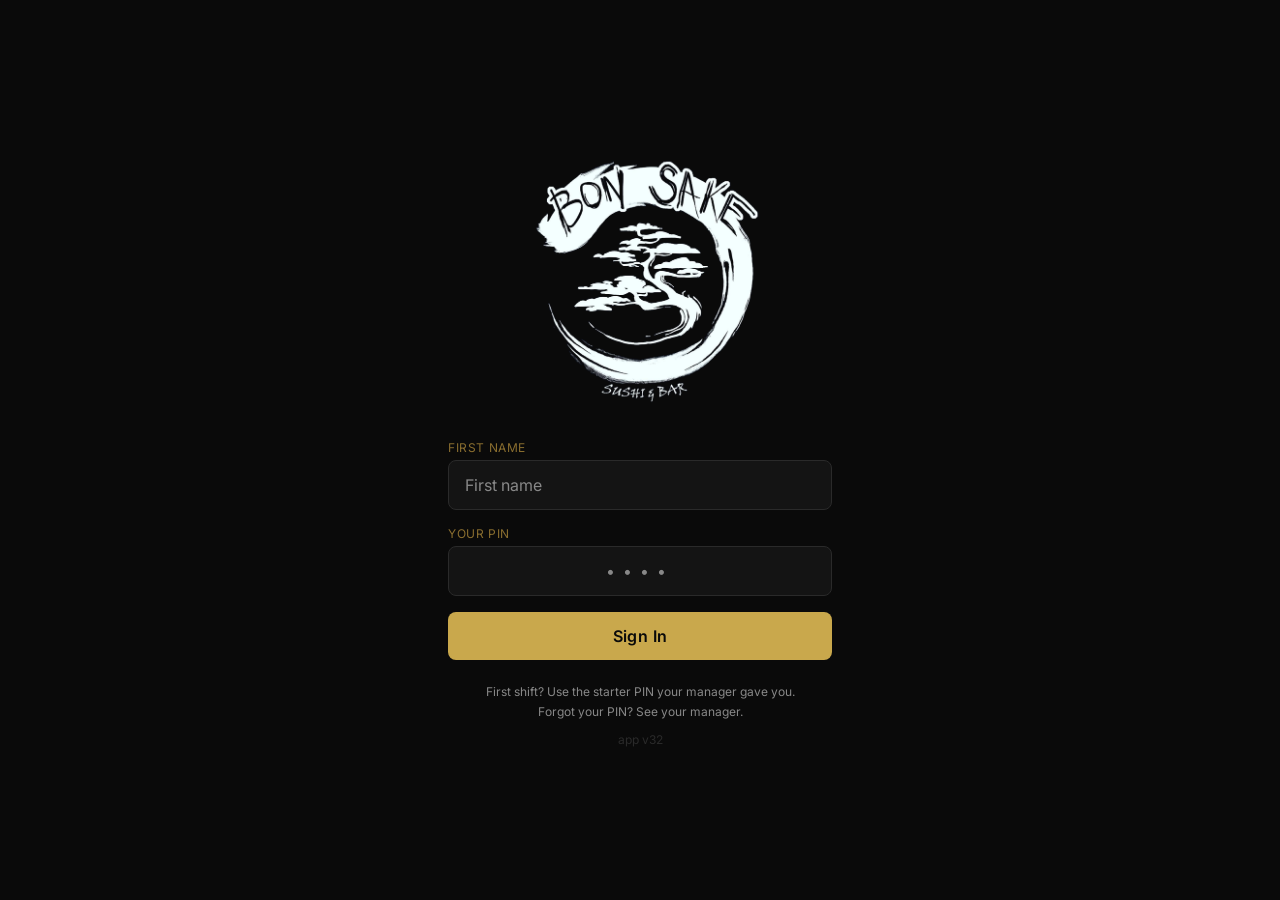
==== commit 0e78c9ae: "v33: bar inventory joins the app - inventory.html (new): self-contained counting app with an offline" ====
--- a/index.html
+++ b/index.html
@@ -148,7 +148,7 @@
     </form>
     <p class="text-center text-muted text-xs mt-6">First shift? Use the starter PIN your manager gave you.</p>
     <p class="text-center text-muted text-xs mt-1">Forgot your PIN? See your manager.</p>
-    <p id="verLine" class="text-center text-line text-xs mt-3">app v23</p>
+    <p id="verLine" class="text-center text-line text-xs mt-3"></p>
   </div>
 </section>
 
@@ -209,6 +209,7 @@
       <button data-tab="test"     onclick="switchTab('test')"     class="tabBtn flex-1 pt-2 pb-1.5 text-xs font-medium border-t-2 border-transparent text-muted transition-colors"><span class="block text-2xl leading-none mb-0.5" aria-hidden="true">✏️</span><span class="block">Test</span></button>
       <button data-tab="progress" onclick="switchTab('progress')" class="tabBtn flex-1 pt-2 pb-1.5 text-xs font-medium border-t-2 border-transparent text-muted transition-colors"><span class="block text-2xl leading-none mb-0.5" aria-hidden="true">📊</span><span class="block">Progress</span></button>
       <button data-tab="team"     onclick="switchTab('team')"     class="tabBtn hidden flex-1 pt-2 pb-1.5 text-xs font-medium border-t-2 border-transparent text-muted transition-colors"><span class="block text-2xl leading-none mb-0.5" aria-hidden="true">👥</span><span class="block">Team</span></button>
+      <button data-tab="inventory" onclick="location.href='/inventory.html'" class="tabBtn hidden flex-1 pt-2 pb-1.5 text-xs font-medium border-t-2 border-transparent text-muted transition-colors"><span class="block text-2xl leading-none mb-0.5" aria-hidden="true">🍶</span><span class="block">Inventory</span></button>
     </div>
   </nav>
 
@@ -278,10 +279,7 @@
 const API_URL = "https://script.google.com/macros/s/AKfycbxUzbB0Er0K64zjXiNxt-8FgHES7bUkI2YeFvFIo8AYf5YKC_PqmBKBMzQPUf_PtH7i/exec";
 
 // ---- Tunable settings -----------------------------------------------------
-const APP_VERSION = 26;           // shown on the login screen; bump with each release
-const MAX_ROLL_QUESTIONS = 20;   // cap per roll-component test (keeps "Full Menu" sane)
-const WORDBANK_SIZE      = 20;   // Level 2 word bank: true ingredients + fillers, capped here
-const DESC_QUESTIONS     = 15;   // Description Recall question count
+const APP_VERSION = 32;           // shown on the login screen; bump with each release
 const ALLERGEN_QUESTIONS = 15;   // Allergen Awareness question count
 const PASS_DEFAULT       = 80;   // standard pass %
 const PASS_ALLERGEN      = 90;   // allergens are safety-critical
@@ -305,8 +303,6 @@
   dutyLists: [],         // Duty Checklists rows: { list, order, task, days }
   duty: null,            // active checklist run
   manual: null,          // trainee manual from the four Manual sheet tabs (null until served)
-  closeoutQs: [],        // end-of-day questions (editable in the sheet)
-  trainerQs: [],         // trainer sign-off questions (editable in the sheet)
   training: { view: 'path', phase: null, shift: null, sop: null, check: null, back: null, shiftClosing: 0 },
   dishNotes: {},         // this user's tasting notes: { item_id: { chips:[], pitch:'' } }
   test:  null            // active test object
@@ -700,7 +696,9 @@
   $('loginForm').addEventListener('submit', handleLogin);
   $('antiCheatStart').addEventListener('click', beginTestAfterModal);
   // Version stamp for support: "app vX · server vY" on the login screen.
-  // The ping also warms up the backend so the first real request is faster.
+  // The app half renders even offline; the server half arrives with the ping,
+  // which also warms up the backend so the first real request is faster.
+  $('verLine').textContent = 'app v' + APP_VERSION;
   apiGet('ping').then(r => {
     const el = $('verLine');
     if(el && r && r.version) el.textContent = 'app v' + APP_VERSION + ' · server v' + r.version;
@@ -877,8 +875,6 @@
   S.layout = m.layout || [];
   S.manual = m.manual || null;
   S.dutyLists  = m.dutyLists  || [];
-  S.closeoutQs = m.closeoutQuestions || [];
-  S.trainerQs  = m.trainerQuestions  || [];
   S.drinksAvailable = !!m.drinksAvailable;
   S.pairingsAvailable = !!m.pairingsAvailable;
   canonicalizeMenu();        // collapse plural-duplicate ingredients before anything reads them
@@ -1028,6 +1024,13 @@
 function updateTeamTabVisibility(){
   const btn = document.querySelector('.tabBtn[data-tab="team"]');
   if(btn) btn.classList.toggle('hidden', !isManager());
+  // Inventory is a separate page (/inventory.html), not a tab. The names
+  // below mirror the inventory backend's inventory_users Config — the
+  // backend is the real gate; update both together when adding someone.
+  const INVENTORY_USERS = ['zach landon'];
+  const me = S.user ? (String(S.user.first_name || '').trim() + ' ' + String(S.user.last_name || '').trim()).toLowerCase() : '';
+  const inv = document.querySelector('.tabBtn[data-tab="inventory"]');
+  if(inv) inv.classList.toggle('hidden', !(isManager() || INVENTORY_USERS.indexOf(me) !== -1));
 }
 
 // The Training tab only exists for people in training (manager-designated via
@@ -1331,7 +1334,7 @@
     const n = (sec === 'Menu Terms') ? flashcards().length : sectionItems(sec).length;
     if(n === 0) return '';
     const sub = (sec === 'Menu Terms') ? `${n} terms` : `${n} item${n===1?'':'s'}`;
-    return `<button onclick="selectSection('${esc(sec).replace(/'/g,"\\'")}')"
+    return `<button onclick="selectSection('${esc(sec.replace(/'/g,"\\'"))}')"
       class="bg-surface border border-line rounded-xl px-3 py-6 text-center hover:border-gold transition-colors">
       <p class="text-text font-medium text-base leading-snug">${sectionCardLabel(sec)}</p>
       <p class="text-muted text-xs mt-1.5">${sub}</p>
@@ -1380,7 +1383,7 @@
   const cards = wineTypes().map(t => {
     const sec = 'Wines — ' + t;
     const n = S.menu.filter(it => it.section === sec).length;
-    return `<button onclick="selectSection('${esc(sec).replace(/'/g,"\\'")}')"
+    return `<button onclick="selectSection('${esc(sec.replace(/'/g,"\\'"))}')"
       class="bg-surface border border-line rounded-xl px-3 py-6 text-center hover:border-gold transition-colors ${n?'':'opacity-70'}">
       <p class="text-text font-medium text-base leading-snug">${esc(t)}</p>
       <p class="text-muted text-xs mt-1.5">${n ? n + ' wine' + (n===1?'':'s') : 'Coming soon'}</p>
@@ -1562,9 +1565,9 @@
 
     ${photo ? `<div class="mt-4" data-photo>${photo}</div>` : ''}
 
-    ${it.ingredients.length ? `<hr class="border-line my-5"/>
+    ${(it.ingredients.length || wrapperOf(it)) ? `<hr class="border-line my-5"/>
     <p class="text-xs uppercase tracking-wider text-golddim mb-2">What's In It</p>
-    <div>${chips}</div>` : ''}
+    <div>${wrapperOf(it) ? `<span class="inline-block border border-gold text-gold rounded-full px-3 py-1 text-sm mr-2 mb-2">Wrapped in ${esc(wrapperOf(it))}</span>` : ''}${chips}</div>` : ''}
 
     ${extrasHtml}
 
@@ -1581,21 +1584,6 @@
 // Tasting notes ("Your Words") were retired in v24: Rodney's descriptions
 // replaced the house pitch, and the per-server chips UI went with it. The
 // backend endpoints still exist for older app versions.
-
-function photoPlaceholder(){
-  return `<div class="w-full h-52 rounded-lg border border-dashed border-line bg-bg flex flex-col items-center justify-center text-center px-4">
-    <svg class="w-8 h-8 text-line mb-2" viewBox="0 0 24 24" fill="none" stroke="currentColor" stroke-width="1.5"><rect x="3" y="5" width="18" height="14" rx="2"/><circle cx="12" cy="12" r="3.2"/><path d="M8 5l1.2-2h5.6L16 5"/></svg>
-    <p class="text-muted text-xs">Photo coming soon. Add an image URL to the Google Sheet.</p>
-  </div>`;
-}
-function photoPlaceholderEl(){ const d=document.createElement('div'); d.innerHTML=photoPlaceholder(); return d.firstElementChild; }
-
-function comingSoonBlock(label){
-  return `<div class="bg-surface border border-line rounded-xl p-10 text-center mt-6">
-    <p class="font-display text-2xl text-gold mb-2">${esc(label)}: Coming Soon</p>
-    <p class="text-muted text-sm">This section isn't loaded yet. Once ${esc(label.toLowerCase())} are added to the Google Sheet, they'll appear here automatically.</p>
-  </div>`;
-}
 
 /* ---- Know the Menu flashcards (Study) ------------------------------------ */
 let fcIndex = 0;
@@ -1698,19 +1686,40 @@
   // <=8 ingredients -> x1.5 ; >=9 -> x1.25 ; round UP
   return (n <= 8) ? Math.ceil(n * 1.5) : Math.ceil(n * 1.25);
 }
+// Which side of the menu an item lives on, for decoy fairness: food dishes
+// draw decoys from food, drinks from drinks. Before this, a sushi roll could
+// offer "St Roch Vodka" as a decoy, which is a free point, not a test.
+function drinkSide(it){
+  return DRINK_SECTIONS.indexOf(it.section) !== -1 || it.section === 'Bar Prep' || !!wineTypeOf(it.section);
+}
+// The wrap, when a dish has one (Nori or Soy Paper; blank or None = no wrap).
+// It lives in the sheet's wrapper column, next to the ingredients.
+function wrapperOf(it){
+  const w = String((it && it.wrapper) || '').trim();
+  return (w && w.toLowerCase() !== 'none') ? w : '';
+}
+const OPPOSITE_WRAP = { 'nori': 'Soy Paper', 'soy paper': 'Nori' };
 function buildSelectAll(item){
   const correct = item.ingredients.slice();
+  // The wrap is part of knowing the roll (guests ask nori or soy paper more
+  // than anything else), so it joins the answers, and the OTHER wrap is
+  // always planted as a decoy. Managers asked for exactly this distinction.
+  const wrap = wrapperOf(item);
+  if(wrap) correct.push(wrap);
   const correctLower = new Set(correct.map(s => s.toLowerCase()));
   const total = optionCount(correct.length);
   const need = Math.max(0, total - correct.length);
 
-  // decoy pool: ingredients from OTHER items, not present in this item, unique.
-  // The matchRecall guard also rejects any decoy the spelling-lenient matcher
-  // would read as one of this dish's real ingredients (e.g. a word-order or
-  // spelling variant), so the same ingredient can never appear twice.
+  // decoy pool: ingredients from OTHER items on the SAME side of the menu,
+  // not present in this item, unique. The matchRecall guard also rejects any
+  // decoy the spelling-lenient matcher would read as one of this dish's real
+  // ingredients (e.g. a word-order or spelling variant), so the same
+  // ingredient can never appear twice.
+  const side = drinkSide(item);
   const poolSet = new Set();
   S.menu.forEach(it => {
     if(it.item_id === item.item_id) return;
+    if(drinkSide(it) !== side) return;
     it.ingredients.forEach(ing => {
       const low = ing.toLowerCase();
       if(!correctLower.has(low) && !matchRecall(ing, correct)) poolSet.add(ing);
@@ -1720,7 +1729,14 @@
   const seen = new Set(); const pool = [];
   poolSet.forEach(ing => { const l = ing.toLowerCase(); if(!seen.has(l)){ seen.add(l); pool.push(ing); } });
 
-  const decoys = sample(pool, need);
+  const opp = wrap ? OPPOSITE_WRAP[wrap.toLowerCase()] : '';
+  let decoys;
+  if(opp && need >= 1){
+    const rest = pool.filter(p => p.toLowerCase() !== opp.toLowerCase());
+    decoys = [opp].concat(sample(rest, need - 1));
+  } else {
+    decoys = sample(pool, need);
+  }
   const options = correct.concat(decoys).sort((a,b) => a.toLowerCase().localeCompare(b.toLowerCase()));
   return { item, options, correct: new Set(correct) };
 }
@@ -1745,12 +1761,13 @@
     .map(r => r.task);
 }
 // Which job a checklist belongs to. Lists that don't name a job are for servers.
-const DUTY_JOBS = ['Busser','Runner','Server','Bartender'];
+const DUTY_JOBS = ['Busser','Runner','Server','Bartender','Host'];
 function dutyJobFor(list){
   const l = String(list).toLowerCase();
   if(l.indexOf('busser') !== -1) return 'Busser';
   if(l.indexOf('runner') !== -1) return 'Runner';
   if(l.indexOf('bartender') !== -1) return 'Bartender';
+  if(l.indexOf('host') !== -1) return 'Host';
   return 'Server';
 }
 // Words with their first letter capitalized, per the house style for duties.
@@ -1803,7 +1820,7 @@
   const cards = jobLists.map(n => {
     const count = dutyTasksFor(n).length;
     const on = _dutyLists.indexOf(n) !== -1;
-    return `<button onclick="dutyToggleList('${esc(n).replace(/'/g,"\\'")}')"
+    return `<button onclick="dutyToggleList('${esc(n.replace(/'/g,"\\'"))}')"
       class="rounded-2xl px-4 py-8 text-center transition-colors border ${on?'border-gold bg-gold/10':'border-line bg-surface hover:border-gold'}">
       <span class="block font-display text-xl text-text leading-snug">${on?'✓ ':''}${esc(n)}</span>
       <span class="block text-muted text-xs uppercase tracking-wider mt-2">${count} task${count===1?'':'s'} today</span>
@@ -1854,7 +1871,7 @@
   }
   const chips = others.map(n => {
     const on = _dutyParticipants.indexOf(n) !== -1;
-    return `<button onclick="dutyToggleMate('${esc(n).replace(/'/g,"\\'")}')"
+    return `<button onclick="dutyToggleMate('${esc(n.replace(/'/g,"\\'"))}')"
       class="rounded-full px-4 py-2 text-sm border transition-colors mr-2 mb-2 ${on?'border-gold bg-gold text-bg font-semibold':'border-line bg-surface text-text'}">${on?'✓ ':''}${esc(n)}</button>`;
   }).join('');
   $('tab-duties').innerHTML = `
@@ -2216,18 +2233,24 @@
       when:"Whenever the window holds ready food, whoever's table it is.",
       steps:['Read the ticket before lifting the tray: the table number, then seat one.','Confirm the table by number on the way.','Serve seat one and clockwise from it. Each plate goes in front of the guest who ordered it; no one is asked whose food it is.',"Serve with open-hand service: to each guest's open side, with the hand furthest from them.",'Carry glasses low and handle them at the bottom; stemware is never touched at the bulb.','Return with full hands.'] }
   ],
+  // The eight steps from "The Guest Experience" (Host to Host), 2026-09-08.
   sos: [
-    { step:1,  title:'The Welcome',             detail:'Greeted at the door; Name the server.', owner:'Host' },
-    { step:2,  title:'The Seating',             detail:'A pulled chair; the server named again; gratitude.', owner:'Host' },
-    { step:3,  title:'The First Minute',        detail:'Water brought with a welcome; Excess plates cleared.', owner:'Busser · Runner' },
-    { step:4,  title:'The Server Introduction', detail:'Your name first; Ask about their last visit; Drink suggestions and orders taken; Mention a menu tour.', owner:'Server' },
-    { step:5,  title:'The Menu Tour',           detail:'Drinks brought; the appetizer tour, taste over ingredients; sell what you love.', owner:'Server' },
-    { step:6,  title:'The Apps Arrive',         detail:'No auction; Check drinks.', owner:'Runner · Server' },
-    { step:7,  title:'App Quality Check',       detail:'Two bites; Ask with high expectations; Entree suggestions.', owner:'Server' },
-    { step:8,  title:'The Entree Arrives',      detail:'No auction; checked the same way.', owner:'Runner · Server' },
-    { step:9,  title:'Entree Quality Check',    detail:'Two bites or one roll; Mention dessert.', owner:'Server' },
-    { step:10, title:'Dessert Offer',           detail:'Offer to-go if appropriate; dessert cocktails.', owner:'Server' },
-    { step:11, title:'The Check & Send-Off',    detail:'Service continues even after the check is paid; no rush.', owner:'Server → Host' }
+    { step:1, title:'The Welcome', detail:'The server is introduced at the podium; a special is mentioned on the walk.', owner:'Host',
+      always:['Greet every guest when they arrive.',"If there's a wait, offer the bar and a place to sit. Name the bartender.",'If being seated, introduce the server and invite them to follow.','Plant a seed on the walk: a Dish, a Drink, a Special.'] },
+    { step:2, title:'The Seating', detail:'A pulled chair, settings cleared; the server named again.', owner:'Host',
+      always:['Pull out the chair for at least one guest; get a booster if needed.','Clear the extra place settings from the table.','Name the server one more time on your way out.'] },
+    { step:3, title:'The First Minute', detail:'Greeting, Water, Gratitude.', owner:'Busser · Runner',
+      always:['Water the glasses within one minute of seating.','Greet the table; thank them for dining with us.','Use open-hand service.'] },
+    { step:4, title:'The Server Introduction/Menu Tour', detail:'Find first timers; tour the menu.', owner:'Server',
+      always:['Introduce yourself so that you are heard; your name matters.','Ask about their last visit; new guests are pointed out to the manager.',"Ask which kind of drink they'd like.",'Tour guide the appetizers to consolidate the order.'] },
+    { step:5, title:'Quality Checks', detail:'Two bites or one roll; lead with suggestions.', owner:'Server',
+      always:['Check at two bites, or one roll of each course.','Set a high expectation.','Ask about the dish by name for 1-2 guests. For big parties, ask about at least one dish by name.'] },
+    { step:6, title:'The Entree Arrives', detail:'Landed together; mention dessert early.', owner:'Runner · Server',
+      always:['Land the table entrees together.','Ask about more drinks, assuming the answer is yes.','Remove any dirty plates while departing.','Read the table for an opportunity to mention dessert before the entrees are done.'] },
+    { step:7, title:'Dessert Offer', detail:'Food or beverage.', owner:'Server',
+      always:['Name at least one dessert that you love. After dinner cocktails count too.','Read the table to decide if it should be offered boxed up to-go.'] },
+    { step:8, title:'The Check & Send-Off', detail:'No rush; specific reason to return.', owner:'Server → Host',
+      always:['Let the guests relax at the end of the meal.','Continue service even after the bill is paid.','Give a specific reason to return.','Thank any guest that we see leaving.'] }
   ],
   pages: [
     { section:'principle', order:1, title:'Work As a Team', body:"The entire team works together for the guests and each other. From attitude to side work to table upkeep, everybody contributes so that we can all have a better night. We are always on stage for the people dining; who doesn't enjoy watching excellent teamwork?", note:'' },
@@ -2255,7 +2278,7 @@
     { section:'script', order:2, title:'Touring the Menu', body:'"Before anybody decides, I have got to tell you about the [DISH]."', note:'Point at it. Guests remember what you point to.' },
     { section:'script', order:3, title:'The Quality Check', body:'"Is that [DISH] amazing or what?"', note:'Never ask if everything is okay. We aim much higher than okay.' },
     { section:'script', order:4, title:'Dessert', body:'"Did I mention the [DESSERT]?"', note:'Name one. A general offer of dessert invites a general no.' },
-    { section:'upkeep', order:1, title:'Always On: Table Upkeep', body:'Anything the guests need. Refill water & soda without asking. Menu drinks are offered assuming the sale. Plates are picked up quickly. Anyone passing a table that needs something handles it; either themselves or with team help.', note:'' },
+    { section:'upkeep', order:1, title:'Always On: Table Upkeep', body:"- Refill sodas and water without asking, except for kids.\n- Assume the sale of cocktails and wine.\n- Pre-bus into the aisle; avoid stacking on the table.\n- Help clear tables not in our section; guests don't care about sections.\nEveryone owns it. Bussers and runners lead it.", note:'' },
     { section:'pos', order:1, title:'Start of Shift', body:'Clock in and out|Open a check|Find any item by tab or search', note:'' },
     { section:'pos', order:2, title:'The Order', body:'Ring with seat numbers: seat one noted, clockwise, zero for a seat that did not order|Modify: requests, substitutions, allergies, coursing|Change an order after it has been sent|Fire a course; message the kitchen or sushi bar', note:'' },
     { section:'pos', order:3, title:'Payment', body:'Split evenly, by seat, and across payment types|Take cash, card, mobile, gift card|Print itemized bills and receipts', note:'' },
@@ -2270,7 +2293,7 @@
     { section:'checks', order:1, title:'The Busser Check', body:'Set a table to standard, unassisted.|Strip, wipe, and reset a just-left table at service pace.|Display open-hand service while clearing an occupied table.|Serve and refill water correctly: speed, hand, glass placement, attitude.|Walk the opening list and the closing list, naming where each thing happens.|Explain, in your own words, what it means here to work as a team.', note:'Run by a manager or shift lead on the floor, on or after shift three.' },
     { section:'checks', order:2, title:'The Table Test and the Runner Check', body:'The Table Test: a blank floor plan completed from memory. Every table number, every room.|Deliver a full order correctly to a four-top or bigger.|Serve each glass correctly.|Explain the two kitchens and how to ring food so it lands together.|Read and clear the window correctly during a push.|Walk the runner opening and closing lists.', note:'Correctly carries the standard: seat one read from the ticket, service clockwise from seat one, open-hand service throughout, no auctioning, glasses from the bottom and never at the bulb of a stem.' },
     { section:'checks', order:3, title:'The Menu Test', body:'Three appetizers: ingredients and taste.|Three entrees: ingredients and taste.|One dessert: ingredients and taste.|Two cocktails: ingredients, and who you might sell each to.|Five wines: one of each popular style, for when a guest asks.', note:'Passing the Menu Test earns tables. It covers your minimums.' },
-    { section:'checks', order:4, title:'The Server Skill Out', body:'Appearance: grooming, clean uniform, tools in hand, posture and readiness.|First Impression: name given where it can be heard, with the pause. Opens with a recommendation, not an order pad. Anticipates.|Steps of Service: all nine, in order, on time.|Salesmanship: tours instead of taking orders. Describes with ingredients and taste. Assumes the sale.|Systems: POS proficiency with seat numbers. How to handle the Top Table Problems.|Teamwork: helps tables that are not theirs. Full hands both ways. Takes feedback and applies it. Composed in chaos.|The Principles: states all three in their own words and connects them to what they did tonight.', note:'Scored by a manager across seven categories, each line 1 for below standard, 2 for standard, 3 for above. Ninety percent or above passes. Below ninety means an action plan and more shifts.' },
+    { section:'checks', order:4, title:'The Server Skill Out', body:'Appearance: grooming, clean uniform, tools in hand, posture and readiness.|First Impression: name given where it can be heard, with the pause. Opens with a recommendation, not an order pad. Anticipates.|Steps of Service: all eight, in order, on time.|Salesmanship: tours instead of taking orders. Describes with ingredients and taste. Assumes the sale.|Systems: POS proficiency with seat numbers. How to handle the Top Table Problems.|Teamwork: helps tables that are not theirs. Full hands both ways. Takes feedback and applies it. Composed in chaos.|The Principles: states all three in their own words and connects them to what they did tonight.', note:'Scored by a manager across seven categories, each line 1 for below standard, 2 for standard, 3 for above. Ninety percent or above passes. Below ninety means an action plan and more shifts.' },
     { section:'trainer', order:1, title:'Training Focus', body:"The first hour sets the tone. Each shift carries the exact list of what must be taught and shown in it.|Model the behavior. While the trainee works in your section, they are learning the steps of service by watching you. Run your tables the way you want theirs run.|Head on a swivel. Teach them about scanning the room: watch whole sections, guests, teammates, food windows, then back to the guests. Always looking for the next thing. What teamwork looks like in practice.|Fast feedback, delivered well. Correct in the moment. You must give a lot of it, so give it well: be encouraging and point out what they are doing right alongside what needs to change.|Show Me. Read the shift's Show Me list before the shift starts and teach toward it. Sign only what you watched them do correctly. Thoroughness here is favoritism to the team and the guests: nobody goes on the floor who will interrupt the teamwork or the experience.|Anything unfinished moves forward. Anything not covered moves to the next shift.", note:'' },
     { section:'trainer', order:2, title:'Orientation Meeting', body:'What we do and expect here. The experience we sell and the standard we hold.|Three principles. Teamwork, Systems, Experience.|The training schedule. Bussing, running, then serving; checks between; tests.|How feedback works here. It comes quickly and often; it is the fastest way to get good.|The basics. Uniform, schedule, clock-in, who to ask.', note:'Before the first shift.' }
   ],
@@ -2301,11 +2324,11 @@
     { shift:6, title:'The Runner Check',
       plan:['Revisit and review shifts four and five.','The Steps of Service.','The Top Table Problems and exactly what the manager does about each. Not every situation is identical, and the manager may call an audible for a reason. We still plan for eighty percent of things.','Menu work: what you have tasted, what you are drawn to, what you might sell.'],
       floor:"Tonight the POS outranks the bus tub: more than bussing, the trainee needs to be ringing in food. They run the window to every table as the trainer judges them ready, and they work as the trainer's assistant across the section. Tasting and learning the menu descriptions continues off the floor.",
-      showMe:['Walks the nine steps in order','Rings in orders with seat numbers, repeatedly, with minimal guidance','Describes three dishes with ingredients and taste, in their own words','Names the dishes they intend to sell'] },
+      showMe:['Walks the eight steps in order','Rings in orders with seat numbers, repeatedly, with minimal guidance','Describes three dishes with ingredients and taste, in their own words','Names the dishes they intend to sell'] },
     { shift:7, title:'First Section, with backup',
       plan:['Revisit and review, including the Top Table Problems.','Review the Steps of Service.','The host stand. Part of this hour is spent with the host, who explains the one-for-one, the sections, and how reservations work. The host sets up everything a server does.','Ringing in: seat one noted, order entered clockwise, a zero for any seat that did not order.','Writing it down and repeating it back.'],
-      floor:"A small section near the trainer's; two-tops mostly, more if they are ready. The trainee runs all nine steps on their own tables and rings in all their own food. When they are free and the trainer is headed to the POS, they ring those too, with the trainer beside them confirming. The trainer is there to support. Focus on teamwork.",
-      showMe:['Runs all nine steps on a live table','Rings in every order with seat numbers, unprompted','Checks the apps at two bites or one roll and takes the entree order on it',"Explains the host's one-for-one and how it feeds their section"] },
+      floor:"A small section near the trainer's; two-tops mostly, more if they are ready. The trainee runs all eight steps on their own tables and rings in all their own food. When they are free and the trainer is headed to the POS, they ring those too, with the trainer beside them confirming. The trainer is there to support. Focus on teamwork.",
+      showMe:['Runs all eight steps on a live table','Rings in every order with seat numbers, unprompted','Checks the apps at two bites or one roll and takes the entree order on it',"Explains the host's one-for-one and how it feeds their section"] },
     { shift:8, title:'The Skill Out',
       plan:['Revisit and review: the steps, the minimums, seat numbers.','Selling. Open with a recommendation. Assume you are right. Specials get a special description.','Selling goals. Set them together and record them: which dishes you intend to sell and how many. The team tracks them, which is how we know when to help and when to celebrate.'],
       floor:"The small section again, with the trainer's attention on salesmanship and table upkeep. The trainee sells their minimums in their own words, plants the dessert seed on the first quality check, and closes unhurried. Focus on teamwork.",
@@ -2982,7 +3005,7 @@
   const pane = $('tab-training');
   const rows = [
     ['meet',     'Meet the Team',       'Who is who: first names and jobs'],
-    ['sos',      'Steps of Service',    '11 table touches, each with an owner'],
+    ['sos',      'Steps of Service',    '8 table touches, each with an owner'],
     ['sops',     'Our Way',             'The SOPs: why, when, and the steps'],
     ['style',    "The Server's Style",  'Make a friend, tour the menu, your scripts'],
     ['pos',      'The POS Basics',      'What the register will ask of you'],
@@ -3152,13 +3175,18 @@
 function trSos(){
   const pane = $('tab-training');
   const steps = manual().sos.map(t => `
-    <div class="flex gap-3 items-baseline py-2.5 border-t border-line/50 first:border-t-0">
+    <div class="flex gap-3 py-2.5 border-t border-line/50 first:border-t-0">
       <span class="font-display text-lg text-gold w-6 flex-shrink-0">${t.step}</span>
       <div class="flex-1">
-        <p class="text-sm text-text font-medium">${esc(t.title)}</p>
+        <div class="flex items-baseline justify-between gap-2">
+          <p class="text-sm text-text font-medium">${esc(t.title)}</p>
+          <span class="text-[10px] text-muted border border-line rounded-full px-2 py-0.5 whitespace-nowrap flex-shrink-0">${esc(t.owner)}</span>
+        </div>
         <p class="text-xs text-muted leading-relaxed mt-0.5">${esc(t.detail)}</p>
+        ${(t.always&&t.always.length) ? `
+        <p class="text-[10px] uppercase tracking-wider text-golddim mt-1.5">We Always</p>
+        <ul class="list-disc pl-5 space-y-1 mt-0.5">${t.always.map(a => `<li class="text-xs text-text leading-relaxed">${esc(a)}</li>`).join('')}</ul>` : ''}
       </div>
-      <span class="text-[10px] text-muted border border-line rounded-full px-2 py-0.5 whitespace-nowrap flex-shrink-0">${esc(t.owner)}</span>
     </div>`).join('');
   const upkeep = manualPages('upkeep')[0];
   pane.innerHTML = `
@@ -3169,7 +3197,7 @@
     <div class="bg-surface border border-line rounded-xl px-4 py-1 mb-3">${steps}</div>
     ${upkeep ? `<div class="border-l-2 border-gold bg-surface rounded-r-xl px-3.5 py-2.5 mb-4">
       <p class="text-xs uppercase tracking-wider text-golddim mb-0.5">${esc(upkeep.title)}</p>
-      <p class="text-sm text-text leading-relaxed">${esc(upkeep.body)}</p>
+      ${fmtContent(upkeep.body)}
     </div>` : ''}
     <button onclick="startSosQuiz()" class="w-full bg-gold text-bg font-semibold py-3 rounded-lg">Quiz: who owns each step? →</button>`;
 }
@@ -3561,7 +3589,7 @@
     <h2 class="font-display text-2xl text-text mb-2">${esc(room)}</h2>
     <div class="mb-2">${pills}</div>
     ${renderRoomMap(room)}
-    <button onclick="startTableTest('${esc(room).replace(/'/g,"\\'")}')"
+    <button onclick="startTableTest('${esc(room.replace(/'/g,"\\'"))}')"
       class="mt-4 w-full bg-gold text-bg font-semibold py-3 rounded-lg" style="max-width:520px;margin-left:auto;margin-right:auto;display:block;">Test Me on ${esc(room)} →</button>`;
 }
 function selectFloorRoom(i){ S.floorBrowse.room = floorRooms()[i] || null; renderFloor(); }
@@ -3651,9 +3679,6 @@
   if(!matches.length) return null;
   return matches.sort((a,b) => new Date(b.date_taken) - new Date(a.date_taken))[0];
 }
-function level2Unlocked(section){
-  return S.results.some(r => r.test_section === section && Number(r.test_level)===1 && String(r.pass_fail).toUpperCase()==='PASS' && Number(r.score_percent)>=80);
-}
 
 /* ---- Expiry clock (config-driven "ongoing education") --------------------
    Each test type gets a shelf life in months from the Config sheet.
@@ -3728,9 +3753,8 @@
   return { mastered: dishes.filter(it => mastered.has(String(it.item_id))).length, total: dishes.length };
 }
 
-function trackSection(track){ return track.type==='roll' ? (track.section==='*ALL*' ? 'Full Menu' : track.section) : trackResultSection(track); }
 function trackResultSection(track){
-  return { know:'Menu Terms', allergen:'Allergen Awareness', description:'Description Recall', upsell:'Upsell Test', beers:'Beer List' }[track.type] || track.name;
+  return { know:'Menu Terms', allergen:'Allergen Awareness', upsell:'Upsell Test', beers:'Beer List' }[track.type] || track.name;
 }
 
 let testCats = [];   // categories currently shown in the dish-by-dish browser
@@ -3778,7 +3802,7 @@
       return `<div class="bg-bg border border-line rounded-xl p-4">
         <p class="text-text font-medium leading-tight">${esc(r)}</p>
         <p class="text-xs mt-1 ${passed?'text-pass':'text-muted'}">${passed?'Passed ✓':(roomTestables(r).length + ' tables')}</p>
-        <button onclick="startTableTest('${esc(r).replace(/'/g,"\\'")}')"
+        <button onclick="startTableTest('${esc(r.replace(/'/g,"\\'"))}')"
           class="mt-3 w-full ${passed?'border border-gold text-gold':'bg-gold text-bg'} text-sm font-semibold py-2 rounded-lg">${passed?'Retake':'Start Test'}</button>
       </div>`;
     }).join('');
@@ -3862,7 +3886,6 @@
   </div>`;
 }
 
-function lockedMsg(){ appAlert('Pass Level 1 with 80% or higher to unlock this.', 'Not unlocked yet'); }
 function lockedMsg2(){ appAlert('Pass Level 1 for this dish first to unlock Level 2.', 'Not unlocked yet'); }
 
 /* ===========================================================================
@@ -3873,7 +3896,6 @@
 function startTest(trackId, level){
   const track = TRACKS.find(t => t.id === trackId);
   if(!track || track.type === 'soon') return;
-  if(track.type === 'roll' && level === 2 && !level2Unlocked(trackSection(track))) return lockedMsg();
   pendingTest = { track, level };
   show($('antiCheatModal'));   // must confirm before first question loads
 }
@@ -3889,7 +3911,8 @@
 
 /* ===========================================================================
    LEVEL 2 "DESCRIBE IT" (built from Rodney's taste lines)
-   A dish qualifies when its description carries a Flavor line that parses
+   Two questions: the words that describe the dish, then its allergens. A
+   dish qualifies when its description carries a Flavor line that parses
    into at least two clean tags. Drinks keep the ingredient-recall Level 2
    until they get taste descriptions: the moment those lines land in the
    sheet, the describe-it test switches on for them by itself.
@@ -3991,28 +4014,6 @@
   const options = taste.tags.concat(decoys).sort((a,b) => a.toLowerCase().localeCompare(b.toLowerCase()));
   return { type:'selectAll', flavorQuiz:true, item:it, options, correct:new Set(taste.tags) };
 }
-function buildHeatQuestion(it){
-  const taste = dishTaste(it);
-  if(!taste.heatAccepted.length) return null;
-  return { type:'heat', item:it, accepted:new Set(taste.heatAccepted), heatText:taste.heatText };
-}
-// The description with the dish's own name hidden, and four dishes to pin it
-// on. Decoys come from the same category first so the choice takes knowledge.
-function maskDishName(script, name){
-  const safe = name.replace(/[.*+?^${}()|[\]\\]/g, '\\$&');
-  let out = String(script || '').replace(new RegExp('(?:the\\s+)?' + safe, 'ig'), 'this dish');
-  return out.charAt(0).toUpperCase() + out.slice(1);
-}
-function buildPitchMatch(it){
-  let pool = S.menu.filter(x => x.item_id !== it.item_id && x.section === it.section && dishTasteReady(x));
-  if(pool.length < 3) pool = S.menu.filter(x => x.item_id !== it.item_id && dishTasteReady(x));
-  if(pool.length < 3) return null;
-  const names = shuffle([it.item_name].concat(sample(pool, 3).map(x => x.item_name)));
-  return { type:'mcq', prompt: maskDishName(dishTaste(it).script, it.item_name),
-    sub:'Which dish is this describing?', options:names,
-    correctIndex:names.indexOf(it.item_name), item:it };
-}
-
 function beginTestAfterModal(){
   hide($('antiCheatModal'));
 
@@ -4032,10 +4033,9 @@
     return;
   }
 
-  // Per-dish test, pass = 100%.
+  // Per-dish test, pass = 100%. Two questions at Level 2, always.
   // Level 1: select the right ingredients from a grid (recognition).
-  // Level 2, dishes with taste lines: describe it (flavor words, heat, which
-  //   dish the pitch belongs to) + that dish's allergens.
+  // Level 2, dishes with taste lines: the words that describe it + allergens.
   // Level 2, everything else (drinks until their taste descriptions land):
   //   name every ingredient from memory (recall) + allergens.
   if(pendingTest.dish){
@@ -4044,17 +4044,10 @@
     if(level === 2){
       const aCorrect = new Set(ALLERGEN_OPTIONS.filter(a => it.allergens[a.key]).map(a => a.label));
       const allergenQ = { type:'allergen', item:it, options: ALLERGEN_OPTIONS.map(a=>a.label), correct: aCorrect };
-      if(dishTasteReady(it)){
-        questions = [buildFlavorQuiz(it)];
-        const hq = buildHeatQuestion(it);  if(hq) questions.push(hq);
-        const pm = buildPitchMatch(it);    if(pm) questions.push(pm);
-        questions.push(allergenQ);
-      } else {
-        questions = [
-          { type:'recall', item:it, correct: it.ingredients.slice() },
-          allergenQ
-        ];
-      }
+      questions = [
+        dishTasteReady(it) ? buildFlavorQuiz(it) : { type:'recall', item:it, correct: it.ingredients.slice() },
+        allergenQ
+      ];
     } else {
       const sq = buildSelectAll(it);
       questions = [{ type:'selectAll', item:it, options:sq.options, correct:sq.correct }];
@@ -4070,10 +4063,10 @@
   }
 
   const { track, level } = pendingTest;
-  const section = (track.type==='roll') ? trackSection(track) : trackResultSection(track);
+  const section = trackResultSection(track);
   const pass = track.pass || PASS_DEFAULT;
 
-  const questions = buildQuestions(track, level);
+  const questions = buildQuestions(track);
   S.test = {
     track, level, section, pass, testType: track.type,
     questions, idx: 0, correct: 0, wrong: 0,
@@ -4085,33 +4078,7 @@
   renderQuestion();
 }
 
-// Builds a Level-2 word bank: the item's true ingredients plus filler
-// ingredients pulled from elsewhere on the menu, capped at WORDBANK_SIZE,
-// then sorted alphabetically.
-function buildWordBank(correct){
-  const correctLower = new Set(correct.map(s => s.toLowerCase()));
-  const need = Math.max(0, WORDBANK_SIZE - correct.length);
-  const pool = S.allIngredients.filter(ing => !correctLower.has(ing.toLowerCase()));
-  const bank = correct.concat(sample(pool, need));
-  return bank.sort((a,b) => a.toLowerCase().localeCompare(b.toLowerCase()));
-}
-
-// Roll tests only cover dishes with 2+ ingredients. Single-ingredient items
-// (plain nigiri, hosomaki, seaweed salad, etc.) are excluded everywhere in the
-// Test tab — they make for trivial "select the one ingredient" questions.
-function eligibleRollItems(track){
-  const base = (track.section === '*ALL*') ? S.menu : S.menu.filter(it => it.section === track.section);
-  return base.filter(it => (it.ingredients || []).length >= 2);
-}
-
-function buildQuestions(track, level){
-  if(track.type === 'roll'){
-    let items = shuffle(eligibleRollItems(track)).slice(0, MAX_ROLL_QUESTIONS);
-    if(level === 2){
-      return items.map(it => { const correct = it.ingredients.slice(); return { type:'wordbank', item:it, correct, bank: buildWordBank(correct) }; });
-    }
-    return items.map(it => { const q = buildSelectAll(it); return { type:'selectAll', item:it, options:q.options, correct:q.correct }; });
-  }
+function buildQuestions(track){
   if(track.type === 'beers'){
     // One select-all question: every beer/seltzer we serve, mixed with decoys we don't.
     const served = S.menu.filter(it => it.section === 'Beers & Seltzers').map(it => it.item_name);
@@ -4135,16 +4102,6 @@
       return { type:'mcq', prompt: card.term, sub:'Which definition matches this term?', options, correctIndex: options.indexOf(card.def), fact: card.fact };
     });
   }
-  if(track.type === 'description'){
-    const described = S.menu.filter(it => it.sell_description);
-    const chosen = sample(described, Math.min(DESC_QUESTIONS, described.length));
-    return chosen.map(it => {
-      const sameSec = S.menu.filter(x => x.section === it.section && x.item_id !== it.item_id);
-      const distract = sample(sameSec, 3).map(x => x.item_name);
-      const options = shuffle([it.item_name, ...distract]);
-      return { type:'mcq', prompt: it.sell_description, sub:'Which menu item is this describing?', options, correctIndex: options.indexOf(it.item_name), item: it };
-    });
-  }
   if(track.type === 'upsell'){
     // Shuffle the options — previously the best response was always listed
     // first, which let anyone pass by picking the top answer every time.
@@ -4168,7 +4125,7 @@
   const header = `
     <div class="mb-4">
       <div class="flex items-center justify-between text-xs">
-        <span class="text-gold uppercase tracking-wider">${esc(t.section)}${(t.track.type==='roll'||t.track.type==='dish') ? ' · Level ' + t.level : ''}</span>
+        <span class="text-gold uppercase tracking-wider">${esc(t.section)}${t.track.type==='dish' ? ' · Level ' + t.level : ''}</span>
         <span class="text-muted">Question ${t.idx+1} of ${t.questions.length}</span>
       </div>
       <div class="h-1.5 bg-line rounded-full mt-2 overflow-hidden"><div class="h-full bg-gold transition-all" style="width:${pct}%"></div></div>
@@ -4180,14 +4137,11 @@
 
   let bodyHtml = '';
   if(q.type === 'selectAll' || q.type === 'allergen') bodyHtml = renderSelectAll(q);
-  else if(q.type === 'wordbank')                      bodyHtml = renderWordBank(q);
   else if(q.type === 'recall')                        bodyHtml = renderRecall(q);
   else if(q.type === 'tableplace')                    bodyHtml = renderTablePlace(q);
   else if(q.type === 'mcq')                           bodyHtml = renderMCQ(q);
-  else if(q.type === 'heat')                          bodyHtml = renderHeat(q);
 
   $('tab-test').innerHTML = `<div class="max-w-2xl mx-auto">${header}<div id="qBody" class="fade-in">${bodyHtml}</div></div>`;
-  if(q.type === 'wordbank') wbAfterRender(q);
   if(q.type === 'recall'){ const ri = $('rcInput'); if(ri) ri.focus(); }
 }
 
@@ -4233,7 +4187,7 @@
   const q = t.questions[t.idx];
   const isAllergen = q.type === 'allergen';
   const correct = new Set(Array.from(q.correct).map(s => s.toLowerCase()));
-  let allRight = true;
+  let allRight = true, missed = 0, wrongPicks = 0;
   document.querySelectorAll('#saGrid .saOpt').forEach(btn => {
     const label = btn.textContent.replace(/^[✓✗＋]\s/, '').trim();
     const isCorrect = correct.has(label.toLowerCase());
@@ -4246,15 +4200,21 @@
       else if(isCorrect && !sel){ saGlow(btn,'green'); btn.innerHTML='＋ '+esc(label); allRight=false; }
       else if(!isCorrect && sel){ saGlow(btn,'red'); btn.innerHTML='✗ '+esc(label); allRight=false; }
     } else {
-      // Ingredient test: every correct ingredient glows green AND carries a ✓
-      // (belongs in this dish); wrong ones glow red. The ✗ flags the wrong
-      // ones the team member actually selected. The marks mean the result
-      // reads without color vision.
-      if(isCorrect){ saGlow(btn,'green'); btn.innerHTML='✓ '+esc(label); if(!sel) allRight=false; }
-      else { saGlow(btn,'red'); if(sel){ btn.innerHTML='✗ '+esc(label); allRight=false; } }
+      // Ingredient test: ✓ = belongs and you selected it. ＋ = belongs and
+      // you MISSED it (this used to show as a plain ✓, which made a missed
+      // ingredient look like a perfect answer that failed; Marie hit exactly
+      // that on the Bimini Bay). ✗ = doesn't belong but you picked it. The
+      // marks mean the result reads without color vision.
+      if(isCorrect && sel){ saGlow(btn,'green'); btn.innerHTML='✓ '+esc(label); }
+      else if(isCorrect && !sel){ saGlow(btn,'green'); btn.innerHTML='＋ '+esc(label); allRight=false; missed++; }
+      else { saGlow(btn,'red'); if(sel){ btn.innerHTML='✗ '+esc(label); allRight=false; wrongPicks++; } }
     }
   });
-  gradeAndReveal(allRight, q.item);
+  // Say exactly what went wrong, so a near-miss never reads as a mystery.
+  let note = '';
+  if(missed) note += `You missed ${missed} that belong${missed===1?'s':''}, marked ＋. `;
+  if(wrongPicks) note += `${wrongPicks} of your picks do${wrongPicks===1?'es':''} not belong, marked ✗.`;
+  gradeAndReveal(allRight, q.item, null, note.trim());
   $('saSubmit').classList.add('hidden'); readyNext('saNext');
 }
 // Applies the green ("belongs") or red ("does not belong") glow to an option.
@@ -4270,72 +4230,7 @@
   }
 }
 
-/* ---- Word bank (roll Level 2) -------------------------------------------- */
-function renderWordBank(q){
-  const it = q.item;
-  const photo = it.photo_url ? `<img src="${esc(it.photo_url)}" class="w-full h-40 object-cover rounded-lg border border-line mb-3" onerror="this.remove()"/>` : '';
-  const slots = q.correct.map((_,i) => `<div data-slot="${i}" onclick="wbClearSlot(${i})" class="wbSlot min-h-[42px] rounded-lg border border-dashed border-line bg-bg flex items-center justify-center px-2 text-sm text-muted"></div>`).join('');
-  const bank = q.bank.map(ing => `<button data-ing="${esc(ing)}" onclick="wbPlace(this)" class="wbChip bg-chip border border-line rounded-full px-3 py-1.5 text-sm text-text mr-1.5 mb-1.5">${esc(ing)}</button>`).join('');
-  return `
-    ${photo}
-    <p class="text-xs uppercase tracking-wider text-golddim">${esc(it.section)}</p>
-    <h3 class="font-display text-2xl text-text mt-1 mb-1">${esc(it.item_name)}</h3>
-    <p class="text-sm text-muted mb-3">Fill in all ${q.correct.length} ingredient${q.correct.length>1?'s':''} from the word bank. Tap a filled slot to clear it.</p>
-    <div class="grid grid-cols-2 gap-2 mb-4">${slots}</div>
-    <div id="wbResult" class="mb-3"></div>
-    <p class="text-xs uppercase tracking-wider text-golddim mb-2">Word Bank</p>
-    <div id="wbBank" class="flex flex-wrap max-h-56 overflow-y-auto no-scrollbar border border-line rounded-lg p-2">${bank}</div>
-    <button id="wbSubmit" onclick="submitWordBank()" class="mt-4 w-full bg-gold text-bg font-semibold py-3 rounded-lg opacity-40 pointer-events-none">Submit Answer</button>
-    <button id="wbNext" onclick="nextQuestion()" class="hidden mt-4 w-full bg-gold text-bg font-semibold py-3 rounded-lg">Next Question →</button>`;
-}
-function wbAfterRender(q){ /* slots start empty */ }
-function wbPlace(chip){
-  if(S.test.answered) return;
-  const empty = Array.from(document.querySelectorAll('.wbSlot')).find(s => !s.dataset.filled);
-  if(!empty) return;
-  empty.textContent = chip.dataset.ing;
-  empty.dataset.filled = chip.dataset.ing;
-  empty.classList.remove('border-dashed','text-muted'); empty.classList.add('text-text','border-gold');
-  chip.classList.add('hidden');
-  wbCheckFull();
-}
-function wbClearSlot(i){
-  if(S.test.answered) return;
-  const slot = document.querySelector(`.wbSlot[data-slot="${i}"]`);
-  if(!slot || !slot.dataset.filled) return;
-  const ing = slot.dataset.filled;
-  const chip = document.querySelector(`#wbBank .wbChip[data-ing="${cssEscape(ing)}"]`);
-  if(chip) chip.classList.remove('hidden');
-  slot.textContent=''; slot.removeAttribute('data-filled');
-  slot.classList.add('border-dashed','text-muted'); slot.classList.remove('text-text','border-gold');
-  slot.style.borderColor=''; slot.style.background='';
-  wbCheckFull();
-}
 function cssEscape(s){ return String(s).replace(/["\\]/g,'\\$&'); }
-function wbCheckFull(){
-  const all = Array.from(document.querySelectorAll('.wbSlot')).every(s => s.dataset.filled);
-  const sub = $('wbSubmit');
-  sub.classList.toggle('opacity-40', !all); sub.classList.toggle('pointer-events-none', !all);
-}
-function submitWordBank(){
-  const t = S.test; if(t.answered) return; t.answered = true;
-  const q = t.questions[t.idx];
-  const correct = new Set(q.correct.map(s => s.toLowerCase()));
-  let allRight = true;
-  document.querySelectorAll('.wbSlot').forEach(slot => {
-    const val = (slot.dataset.filled||'').toLowerCase();
-    // ✓/✗ marks alongside the colors so the result reads without color vision.
-    if(correct.has(val)){ slot.style.borderColor='#27AE60'; slot.style.background='rgba(39,174,96,0.12)'; slot.innerHTML = '✓ ' + slot.innerHTML; }
-    else { slot.style.borderColor='#C0392B'; slot.style.background='rgba(192,57,43,0.12)'; slot.innerHTML = '✗ ' + slot.innerHTML; allRight=false; }
-  });
-  if(!allRight){
-    const chosen = new Set(Array.from(document.querySelectorAll('.wbSlot')).map(s => (s.dataset.filled||'').toLowerCase()));
-    const missing = q.correct.filter(c => !chosen.has(c.toLowerCase()));
-    if(missing.length) $('wbResult').innerHTML = `<p class="text-sm text-fail">Missing: ${esc(missing.join(', '))}</p>`;
-  }
-  gradeAndReveal(allRight, q.item, 'wbResult');
-  $('wbSubmit').classList.add('hidden'); readyNext('wbNext');
-}
 
 /* ---- Free recall (dish Level 2) — type every ingredient from memory ------ */
 function renderRecall(q){
@@ -4451,57 +4346,21 @@
   readyNext('mcqNext');
 }
 
-/* ---- Heat check (Level 2 describe-it) ------------------------------------ */
-// One tap on the None / Mild / Medium / Hot scale. Rodney's ranges ("Mild to
-// medium") accept either end, so a fair read of the card always passes.
-function renderHeat(q){
-  const it = q.item;
-  const opts = HEAT_LEVELS.map((h,i) =>
-    `<button data-opt="${i}" onclick="answerHeat(${i})" class="mcqOpt bg-chip border border-line rounded-lg px-4 py-3 text-sm font-semibold text-text text-center transition-colors">${h}</button>`
-  ).join('');
-  return `
-    <p class="text-xs uppercase tracking-wider text-golddim">${esc(it.section)}</p>
-    <h3 class="font-display text-2xl text-text mt-1 mb-3">${esc(it.item_name)}</h3>
-    <p class="text-sm text-muted mb-3">How much heat does it bring? Tap what you'd tell a guest to expect.</p>
-    <div id="htGrid" class="grid grid-cols-2 gap-2">${opts}</div>
-    <div id="htResult" class="mt-4"></div>
-    <button id="htNext" onclick="nextQuestion()" class="hidden mt-4 w-full bg-gold text-bg font-semibold py-3 rounded-lg">Next Question →</button>`;
-}
-function answerHeat(i){
-  const t = S.test; if(t.answered) return; t.answered = true;
-  const q = t.questions[t.idx];
-  const right = q.accepted.has(HEAT_LEVELS[i]);
-  document.querySelectorAll('#htGrid .mcqOpt').forEach((btn,bi) => {
-    const lvl = HEAT_LEVELS[bi];
-    btn.classList.remove('bg-chip'); btn.classList.add('pointer-events-none');
-    if(q.accepted.has(lvl)){ btn.style.borderColor='#27AE60'; btn.style.background='rgba(39,174,96,0.15)'; btn.textContent = '✓ ' + lvl; }
-    else if(bi === i){ btn.style.borderColor='#C0392B'; btn.style.background='rgba(192,57,43,0.15)'; btn.textContent = '✗ ' + lvl; }
-  });
-  $('htResult').innerHTML = (right
-    ? `<p class="text-pass font-semibold">Correct.</p>`
-    : `<p class="text-fail font-semibold">Not quite.</p>`)
-    + `<p class="text-sm text-muted mt-1">The card says: Heat · ${esc(q.heatText)}</p>`;
-  recordOutcome(right, q.item);
-  readyNext('htNext');
-}
-
 /* ---- Shared grading + reveal (for select-all / word bank) ---------------- */
-function gradeAndReveal(allRight, item, resultElId){
+function gradeAndReveal(allRight, item, resultElId, note){
   recordOutcome(allRight, item);
-  const q = S.test.questions[S.test.idx];
-  const elId = resultElId || (q.type==='wordbank' ? 'wbResult' : 'saResult');
+  const elId = resultElId || 'saResult';
   const el = $(elId);
-  // The flavor question IS the description, so revealing the sell text there
-  // would hand the next questions their answers.
   let sell = '';
-  if(item && item.sell_description && !q.flavorQuiz){
+  if(item && item.sell_description){
     const parts = descParts(item.sell_description);
     sell = `<div class="border-l-2 border-gold pl-3 mt-3"><p class="text-xs uppercase tracking-wider text-golddim mb-1">Here's how to sell it</p>
       ${parts.body.map(l => `<p class="font-display italic text-text text-sm leading-relaxed mb-1">${esc(l)}</p>`).join('')}
       ${parts.meta.map(m => `<p class="text-xs text-muted mt-0.5"><span class="text-golddim uppercase tracking-wider">${esc(m.k)}</span> · ${esc(m.v)}</p>`).join('')}</div>`;
   }
   const head = allRight ? `<p class="text-pass font-semibold">Correct!</p>` : `<p class="text-fail font-semibold">Not quite. Review the highlights.</p>`;
-  el.innerHTML = (el.innerHTML || '') + head + sell;
+  const noteHtml = (!allRight && note) ? `<p class="text-sm text-text mt-1">${esc(note)}</p>` : '';
+  el.innerHTML = (el.innerHTML || '') + head + noteHtml + sell;
 }
 
 function recordOutcome(right, item){
@@ -4611,11 +4470,11 @@
       </div>
     </div>` : '';
 
-  const isTiered = (t.track.type==='roll' || t.track.type==='dish');
+  const isTiered = (t.track.type==='dish');
   const levelUp = (isTiered && t.level===1 && passed) ? `<p class="text-pass text-sm mt-2">Level 2 is now unlocked.</p>` : '';
   const l2done  = (t.track.type==='dish' && t.level===2 && passed)
     ? `<p class="text-pass text-sm mt-2">You've mastered the ${esc(t.section)}. It's on your scoreboard now.</p>`
-    : ((t.track.type==='roll' && t.level===2 && passed) ? `<p class="text-pass text-sm mt-2">You've completed both levels for ${esc(t.section)}. Your manager can see your results.</p>` : '');
+    : '';
 
   const msg = passed
     ? `<p class="font-display text-3xl text-pass">You passed.</p>${levelUp}${l2done}`
@@ -4649,6 +4508,11 @@
     }
   }
 
+  // A passed Level 1 flows straight into Level 2 instead of dead-ending at
+  // the score (Steven's request). Same start flow, anti-cheat modal and all.
+  const nextLevelBtn = (t.track.type==='dish' && t.level===1 && passed)
+    ? `<button onclick="startDishTest('${t.itemId}',2)" class="mt-7 w-full bg-gold text-bg font-semibold py-3 rounded-lg">Take Level 2 Now →</button>` : '';
+
   // After mastering a dish, ask whether they've actually tasted it. "Not yet"
   // flags it for the chef's pre-shift tasting list on the manager's Team view.
   const askTried = (t.track.type==='dish' && t.level===2 && passed && (S.dishNotes[t.itemId]||{}).tried !== 'yes');
@@ -4665,7 +4529,7 @@
   $('tab-test').innerHTML = `
     <div class="max-w-md mx-auto text-center fade-in">
       ${saveWarning?`<p class="text-fail text-xs mb-3">${esc(saveWarning)}</p>`:''}
-      <p class="text-xs uppercase tracking-wider text-golddim">${esc(t.section)}${(t.track.type==='roll'||t.track.type==='dish')?' · Level '+t.level:''}</p>
+      <p class="text-xs uppercase tracking-wider text-golddim">${esc(t.section)}${t.track.type==='dish'?' · Level '+t.level:''}</p>
       <div class="my-5">
         <p class="font-display text-6xl text-gold">${pct}%</p>
         <p class="text-muted text-sm mt-1">${t.correct} out of ${total} correct</p>
@@ -4674,7 +4538,8 @@
       ${milestone}
       ${triedAsk}
       ${missedHtml}
-      <button onclick="returnToMenu()" class="mt-7 w-full bg-gold text-bg font-semibold py-3 rounded-lg">View My Progress →</button>
+      ${nextLevelBtn}
+      <button onclick="returnToMenu()" class="${nextLevelBtn?'mt-2 w-full border border-line text-muted py-2.5 rounded-lg text-sm':'mt-7 w-full bg-gold text-bg font-semibold py-3 rounded-lg'}">View My Progress →</button>
     </div>`;
   S.test = null;
 }
@@ -4919,7 +4784,7 @@
   }
 }
 
-const TEAM_JOBS = ['Busser','Runner','Server','Bartender'];
+const TEAM_JOBS = ['Busser','Runner','Server','Bartender','Host'];
 function staffRoles(s){ return String(s.role||'').split(/[,|/]/).map(x => x.trim()).filter(Boolean); }
 
 function drawTeam(d){
@@ -5027,7 +4892,7 @@
   const names = dutyListNames();
   if(!names.length) return `<p class="text-muted text-sm">No checklists in the sheet yet.</p>`;
   return `<div class="flex flex-wrap gap-2">${names.map(n =>
-    `<button onclick="dutyEditOpen('${esc(n).replace(/'/g,"\\'")}')" class="text-sm border border-line hover:border-gold text-text rounded-lg px-4 py-2.5 transition-colors">${esc(n)}</button>`).join('')}</div>`;
+    `<button onclick="dutyEditOpen('${esc(n.replace(/'/g,"\\'"))}')" class="text-sm border border-line hover:border-gold text-text rounded-lg px-4 py-2.5 transition-colors">${esc(n)}</button>`).join('')}</div>`;
 }
 function dutyEditorRedraw(){ const box = $('dutyEditorBox'); if(box) box.innerHTML = dutyEditorHtml(); }
 
@@ -5240,7 +5105,8 @@
     const name = (x.first_name+' '+x.last_name).trim();
     if(!agg[name]) agg[name] = { tests:0, sum:0, mastered:new Set(), rooms:new Set() };
     agg[name].tests++; agg[name].sum += Number(x.score_percent||0);
-    const passed = String(x.pass_fail).toUpperCase()==='PASS';
+    // Same expiry clock as each person's own view: a lapsed pass is not a pass.
+    const passed = String(x.pass_fail).toUpperCase()==='PASS' && resultValid(x);
     if(String(x.test_type||'')==='dish' && Number(x.test_level)===2 && passed && x.item_id)
       agg[name].mastered.add(String(x.item_id));
     if(String(x.test_type||'')==='tables' && passed && x.item_id)
